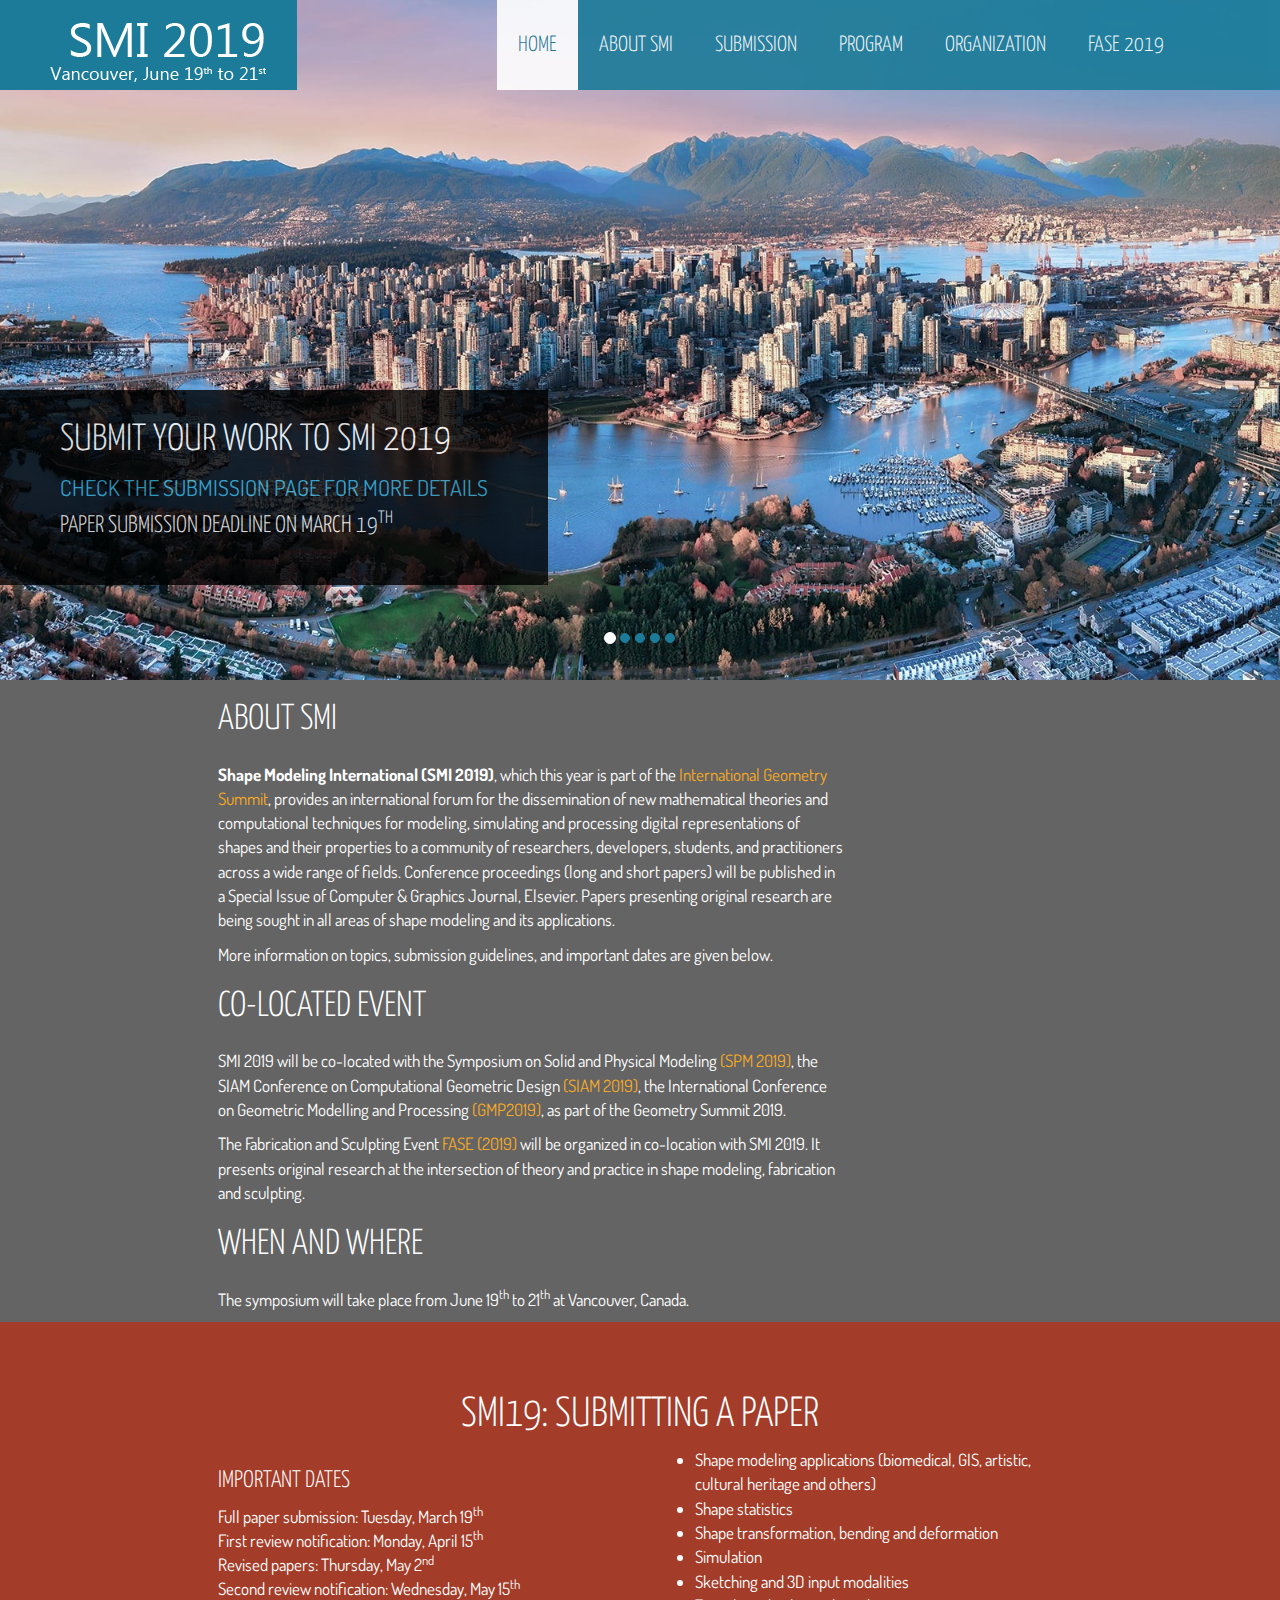
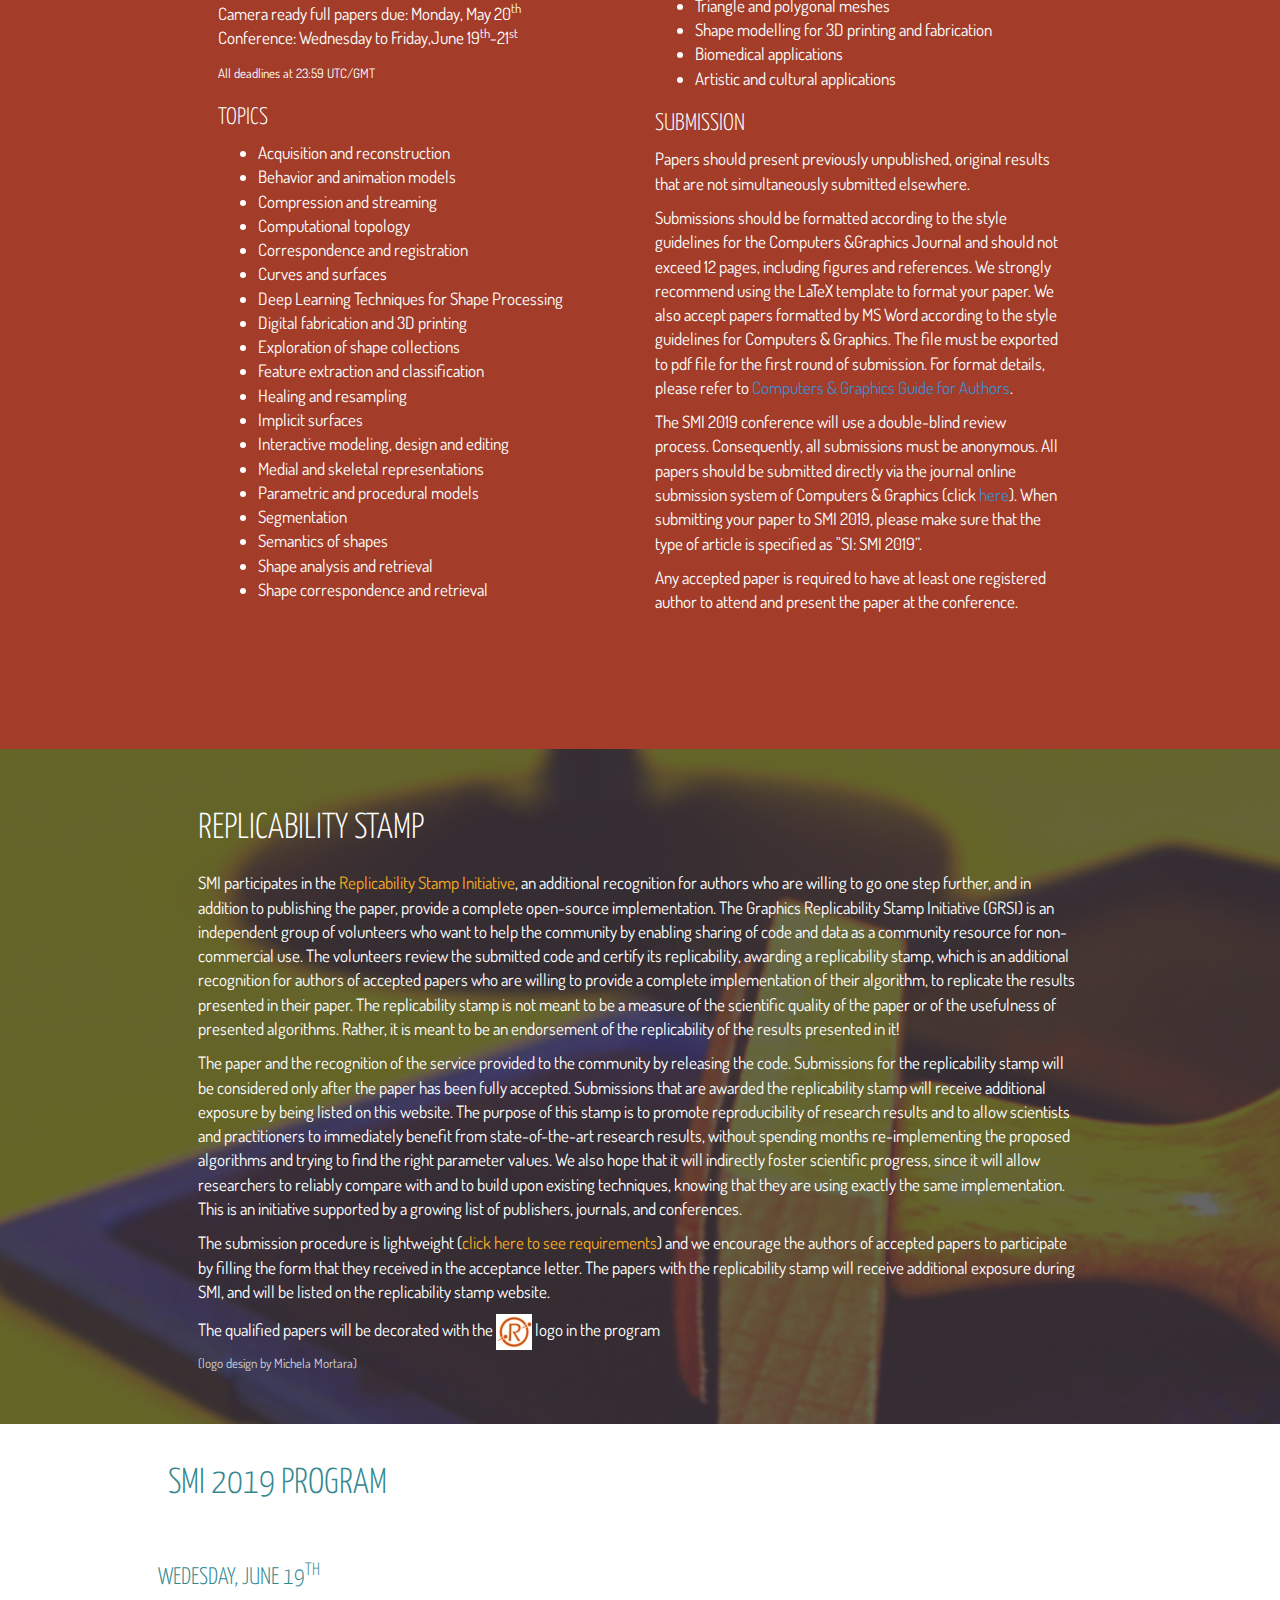
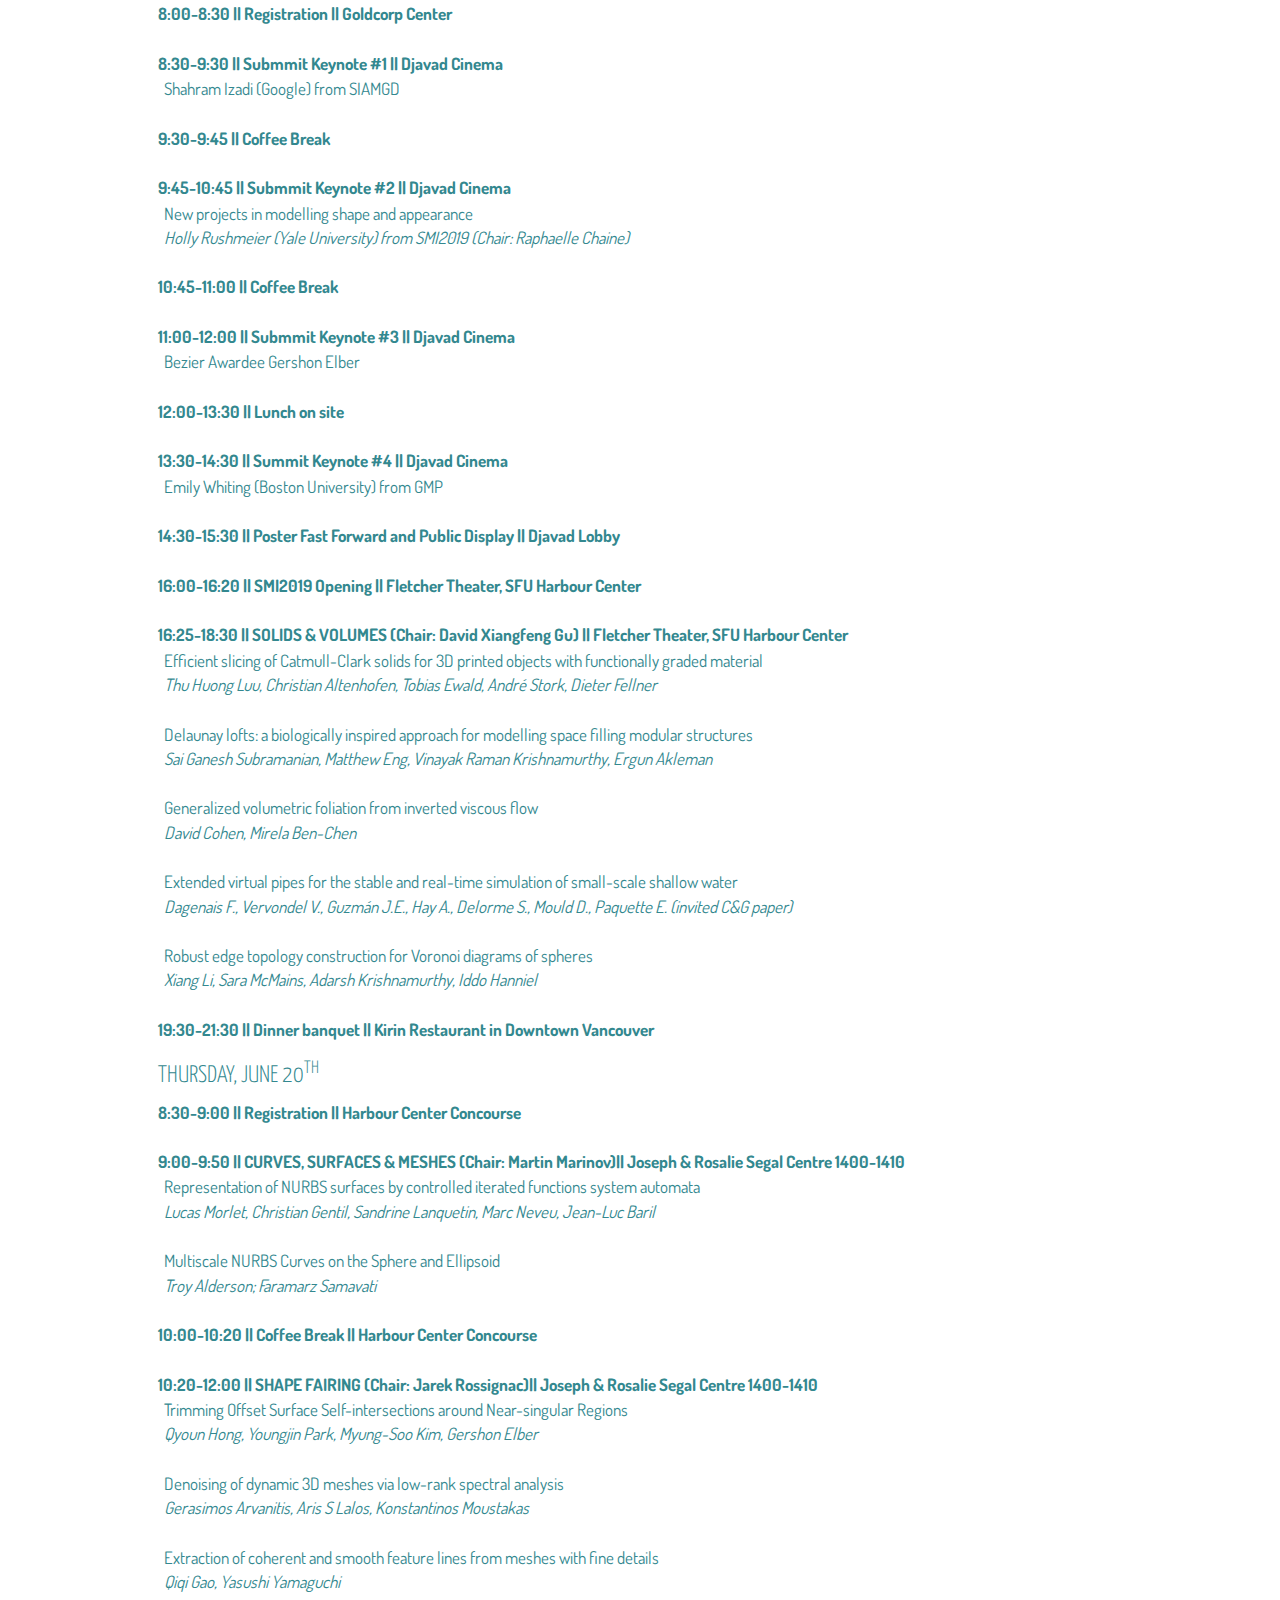
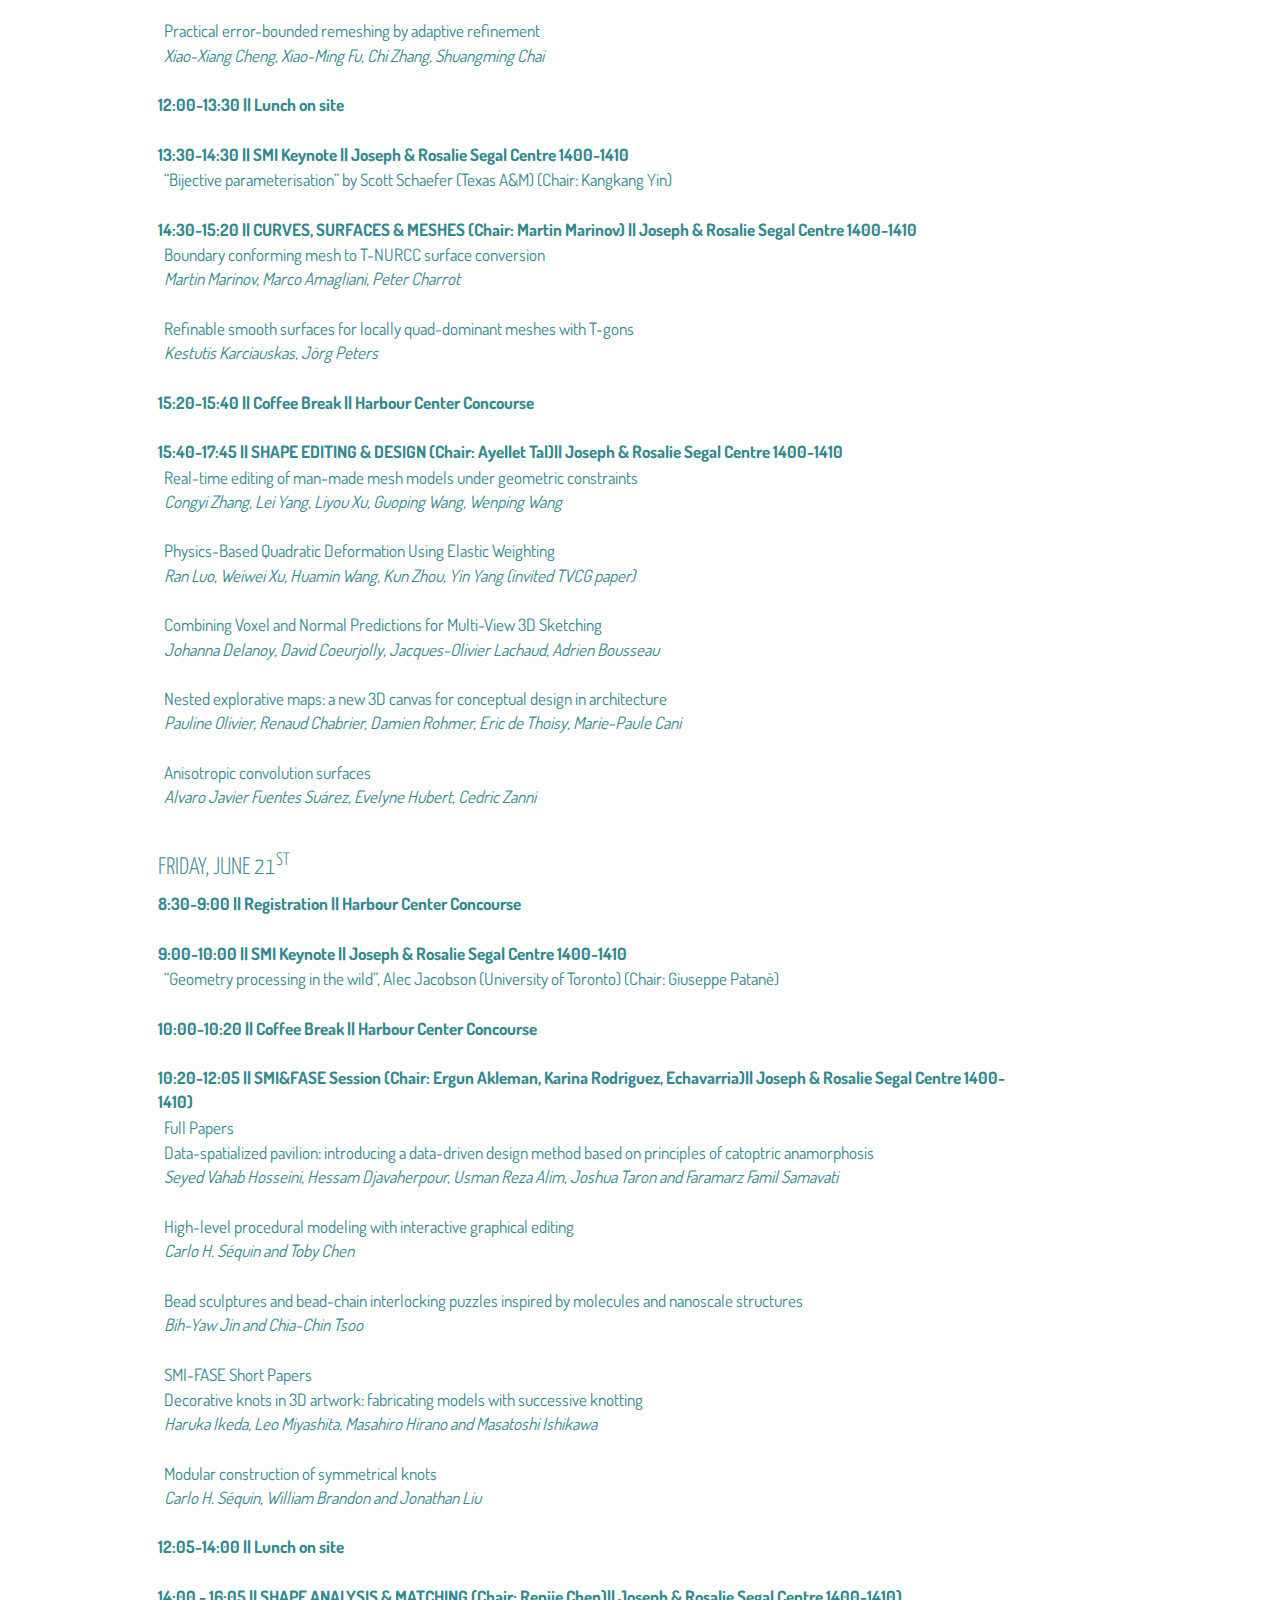
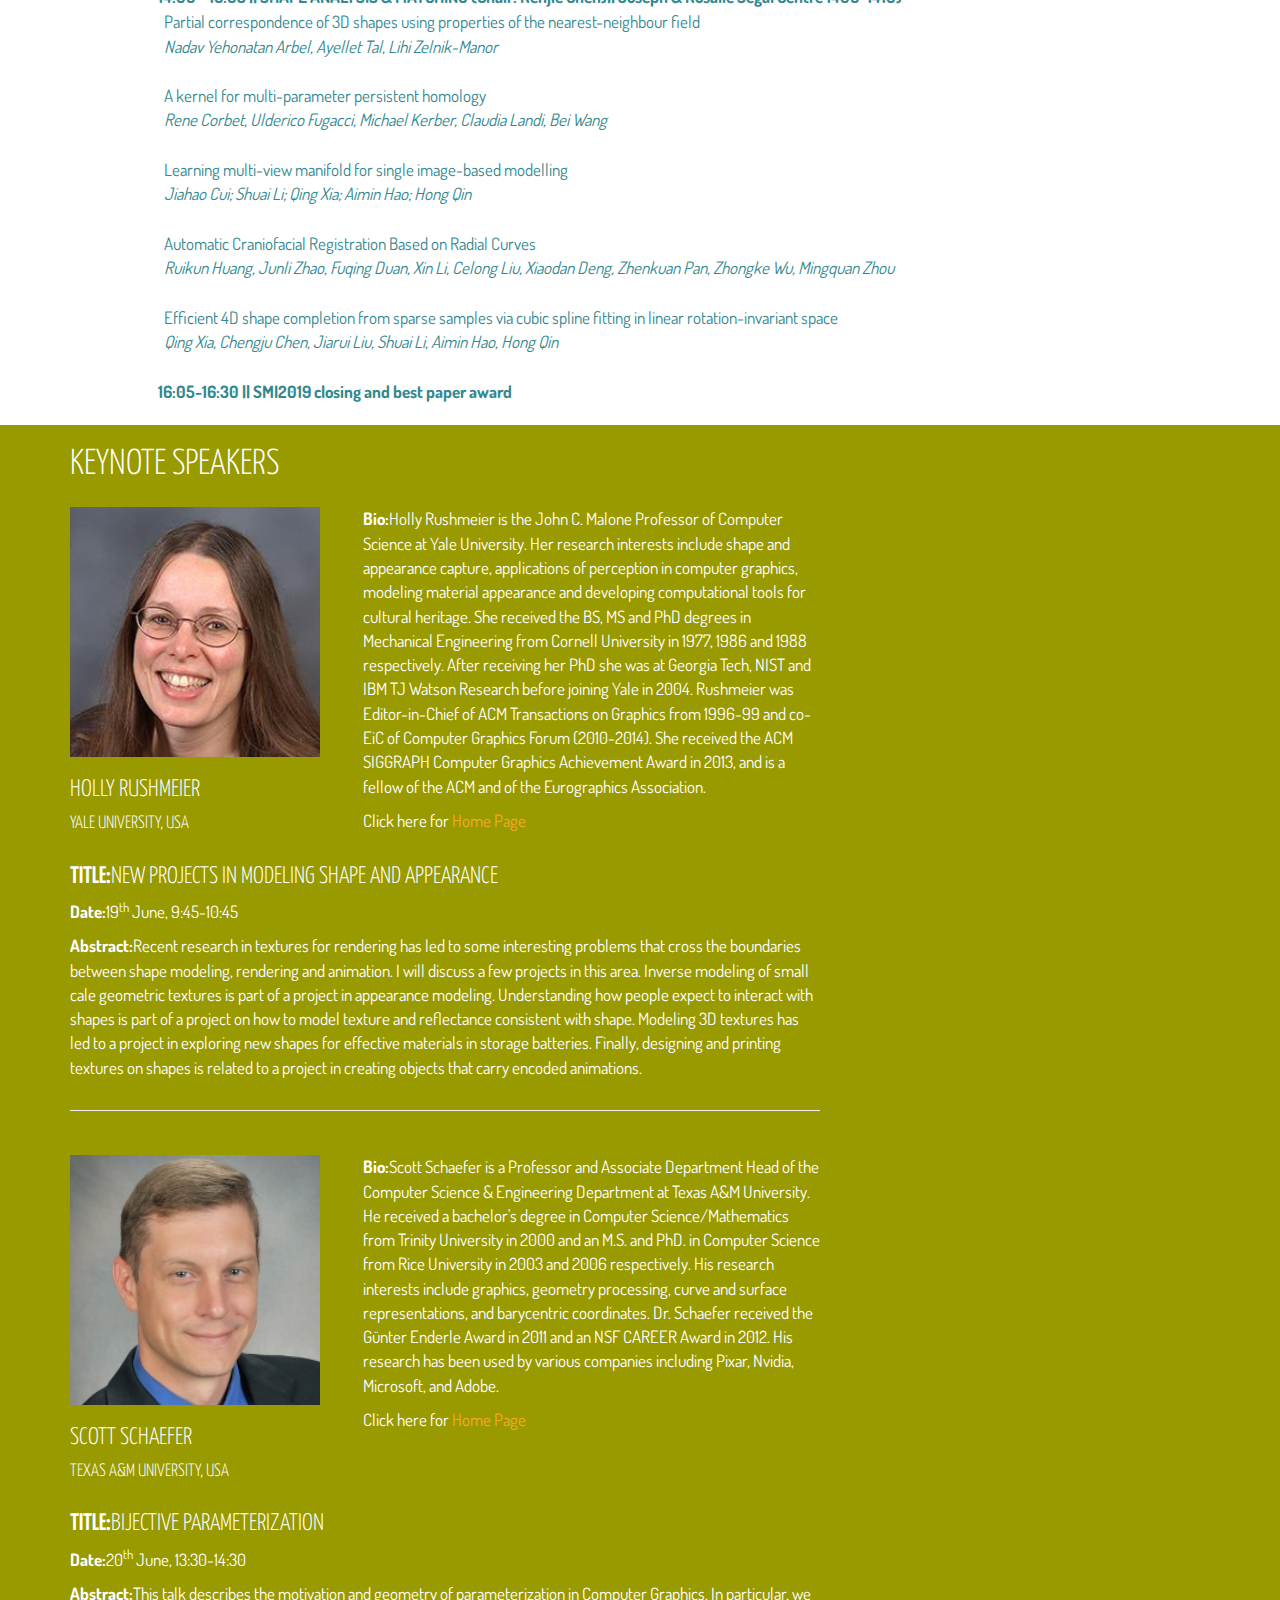
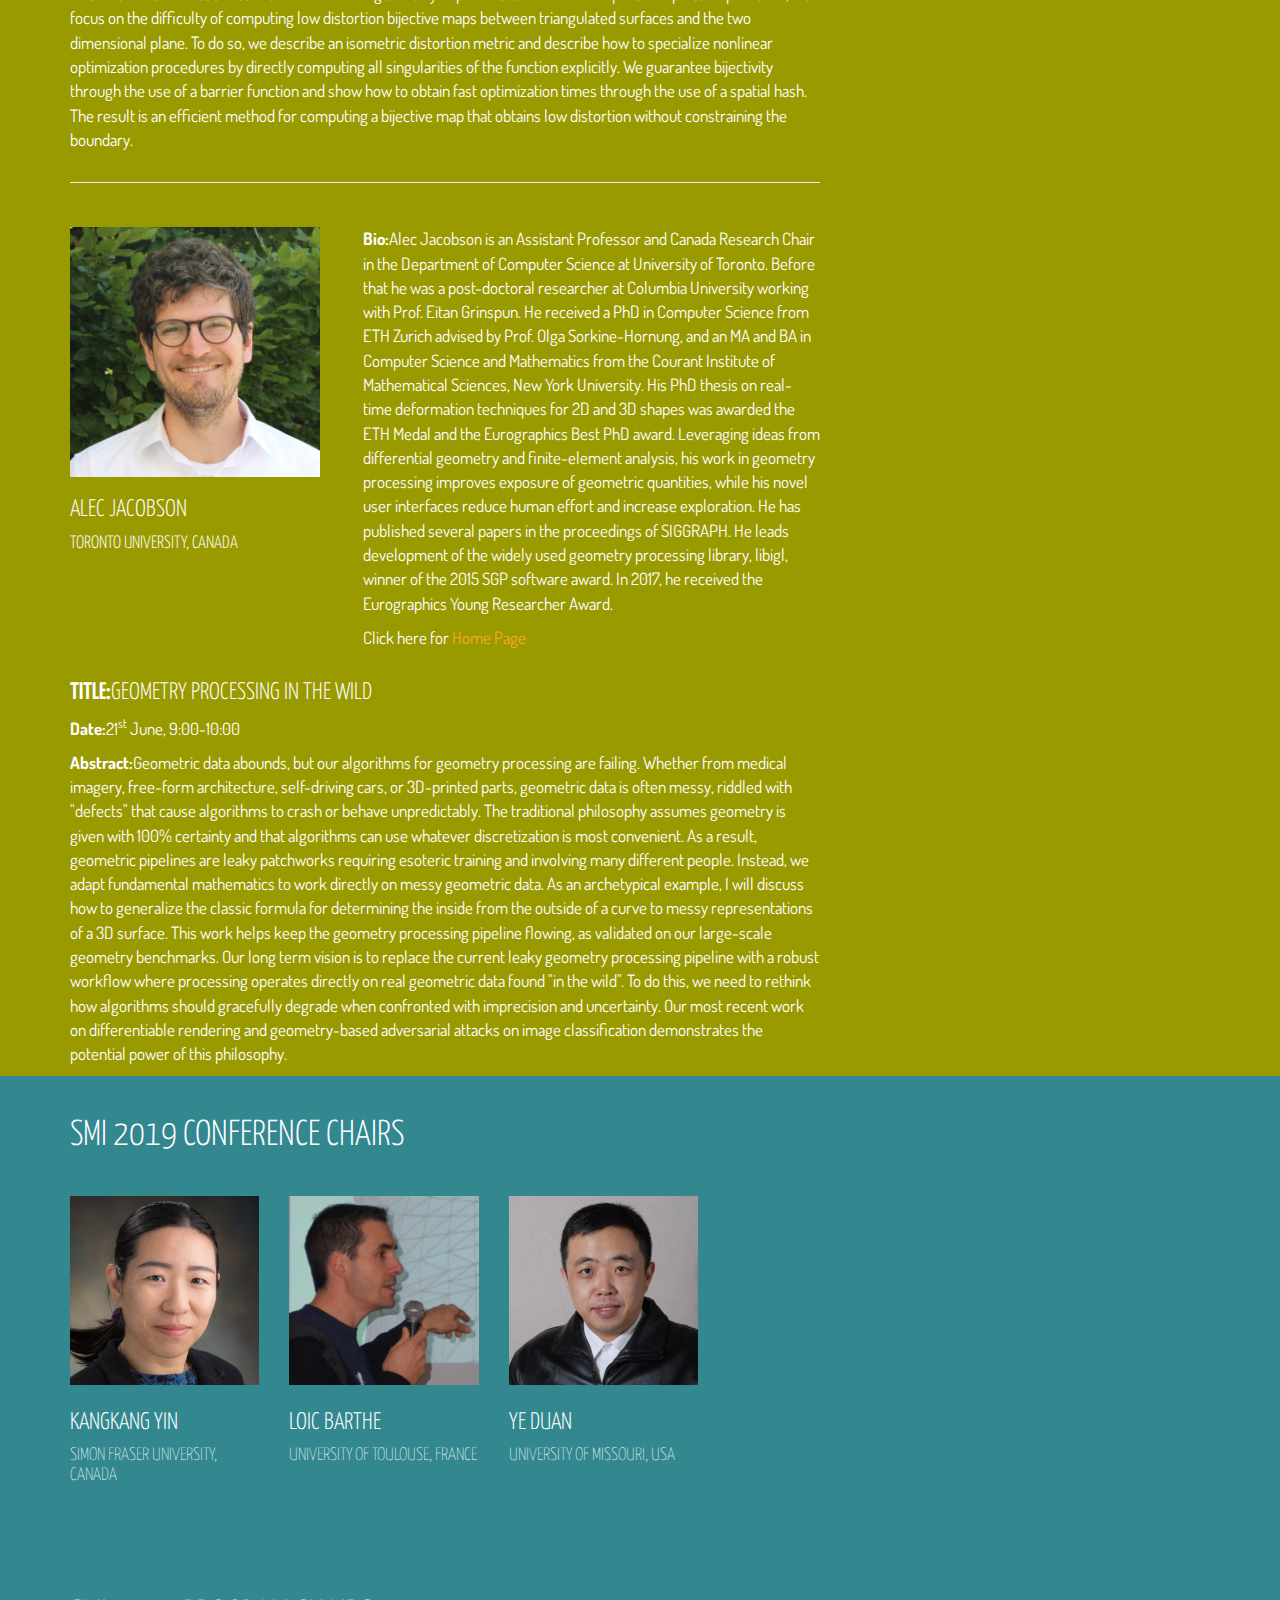
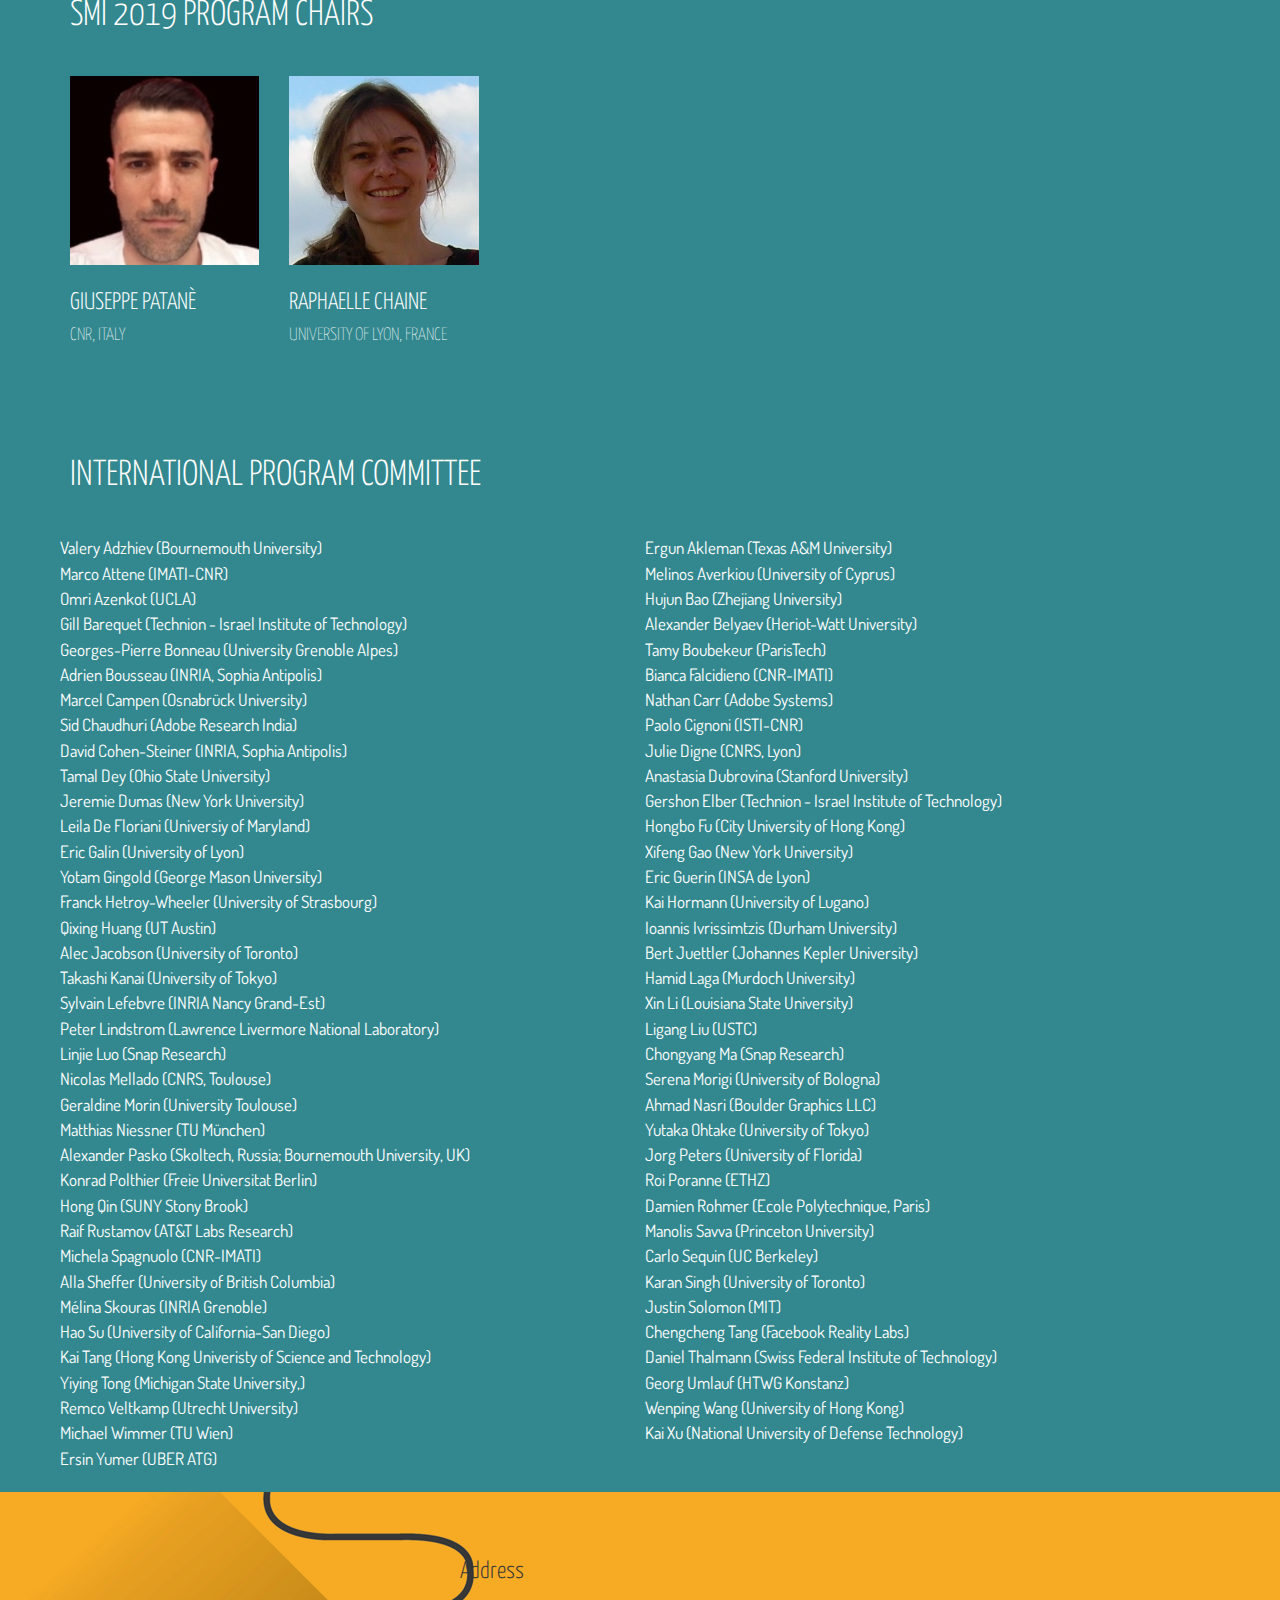
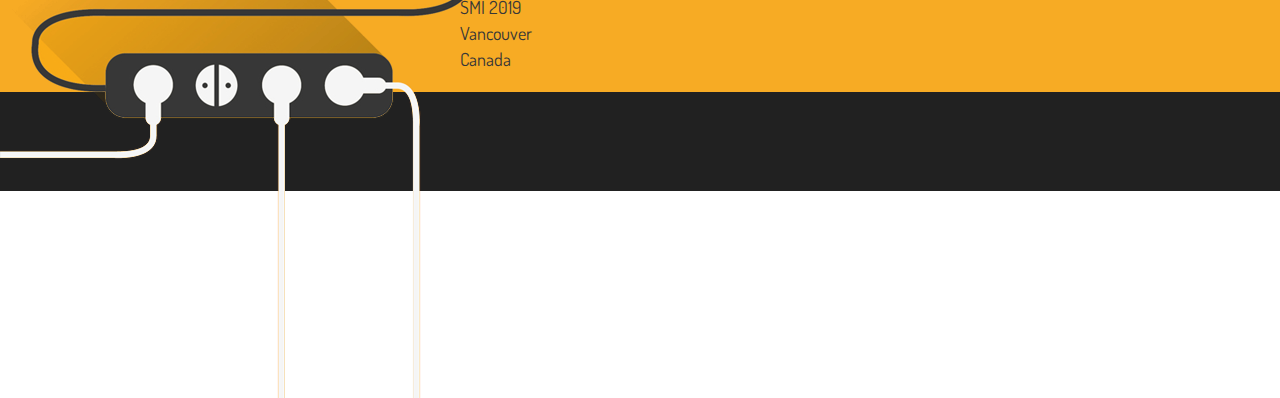
==== index.html @ 289225e1 "Update index.html" ====
<!DOCTYPE html>
<html lang="en">
<head>
	<meta charset="utf-8">
  <meta http-equiv="cache-control" content="max-age=3600,must-revalidate">
  <meta name="viewport" content="width=device-width, initial-scale=1.0">
  <meta name="description" content="Shape Modelling International - SMI 2019">
  <meta name="author" content="Alfredo Ferreira">
	<title>SMI 2019: Shape Modeling International</title>
	<link href="css/bootstrap.min.css" rel="stylesheet">
  <link href="css/font-awesome.min.css" rel="stylesheet">
	<link href="css/main.css" rel="stylesheet">
	<link href="css/animate.css" rel="stylesheet">	
	<link href="css/responsive.css" rel="stylesheet">
</head> 

<body role="document">
    <script type="text/javascript" src="js/jquery.js"></script>
    <script type="text/javascript" src="js/bootstrap.min.js"></script>
	  <script type="text/javascript" src="js/smoothscroll.js"></script>
    <script type="text/javascript" src="js/jquery.parallax.js"></script>
    <script type="text/javascript" src="js/coundown-timer.js"></script>
    <script type="text/javascript" src="js/jquery.scrollTo.js"></script>
    <script type="text/javascript" src="js/jquery.nav.js"></script>
    <script type="text/javascript" src="js/main.js"></script>
	
	<header id="header" role="banner">
		<div class="main-nav">
			<div class="main-nav">
      			<div class="container">
      				<div class="row">

      					<div class="navbar-header">
      						<button type="button" class="navbar-toggle collapsed" data-toggle="collapse" data-target="#navbar" aria-expanded="false" aria-controls="navbar">
      							<span class="sr-only">Toggle navigation</span>
	      						<span class="icon-bar"></span>
	      						<span class="icon-bar"></span>
	      						<span class="icon-bar"></span>
      						</button>
							<a class="navbar-brand" href="index.html">
								<img class="img-responsive" style="padding-top: 5px;" src="images/smilogo.png" alt="logo">
							</a>
      					</div>

      					<div id="navbar" class="navbar-collapse">
      						<ul class="nav navbar-nav navbar-right">
      							<li class="scroll active">
      								<a href="#home">Home</a>
      							</li>

       							<!--<li class="nav-item dropdown">
                			<a class="nav-link dropdown-toggle" href="" id="navbarDropdownMenuLink" data-toggle="dropdown" aria-haspopup="true" aria-expanded="false">About...</a>
                			<div class="dropdown-menu" aria-labelledby="navbarDropdownMenuLink">
                    		<ul>
                      		<li>
                      			<a class="dropdown-item" href="#about">About SMI</a>
                      			<a class="dropdown-item" href="#event">Organization</a>
                      		</li>
                    		</ul>
                			</div>
            				</li>

                    <li class="nav-item dropdown">
                      <a class="nav-link dropdown-toggle" href="" id="navbarDropdownMenuLink" data-toggle="dropdown" aria-haspopup="true" aria-expanded="false">For attendees...</a>
                      <div class="dropdown-menu" aria-labelledby="navbarDropdownMenuLink">
                        <ul>
                          <li>
                            <a class="dropdown-item" href="#cfp">Submission</a>
                            <a class="dropdown-item" href="#program">Program</a>
                            <a class="dropdown-item" href="#keynote">Keynotes</a>
                          </li>
                        </ul>
                      </div>
                    </li> -->
                    <li class="scroll">
                      <a class="scroll" href="#about">About SMI</a>
                    </li>
                    <li class="scroll">
                      <a class="scroll" href="#cfp">Submission</a>
                    </li>
                    <li class="scroll">
                      <a class="scroll" href="#program">Program</a>
                    </li>
                    <li class="scroll">
                      <a class="scroll" href="#event">Organization</a>
                    </li>
      							<li class="scroll">
      								<a class="scroll" href="fase.html" onclick="window.open('fase.html', '_self')">FASE 2019</a>
      							</li>

      						</ul>
      					</div>
      				</div>
      			</div>
      		</div>
		</div>
  	</header>

  	<section id="home">
  		<div id="main-slider" class="carousel slide" data-ride="carousel">
  			<ol class="carousel-indicators">
  				<li data-target="#main-slider" data-slide-to="0" class="active"></li>
  				<li data-target="#main-slider" data-slide-to="1"></li>
  				<li data-target="#main-slider" data-slide-to="2"></li>
  				<li data-target="#main-slider" data-slide-to="3"></li>
  				<li data-target="#main-slider" data-slide-to="4"></li>
  			</ol>

  			<div class="carousel-inner">
  				<div class="item active">
  					<img class="img-responsive" src="images/slider/bg1.jpg" alt="slider">
  					<div class="carousel-caption">
  						<h2>submit your work to SMI 2019</h2>
  						<a href="#cfp">Check the Submission Page for more details</a>
  						<h4>paper submission deadline on March 19<sup>th</sup>
  					</div>
  				</div>

  				<div class="item">
  					<img class="img-responsive" src="images/slider/bg2.jpg" alt="slider">
  					<div class="carousel-caption">
  						<h2>Don't miss the SMI 2019 Symposium</h2>
  						<h4>Submit your registration and book your hotel now</h4>
  						<h4>paper submission deadline on March 19<sup>th</sup>
  					</div>
  				</div>

  				<div class="item">
  					<img class="img-responsive" src="images/slider/bg3.jpg" alt="slider">
  					<div class="carousel-caption">
  						<h2>submit your work to SMI 2019</h2>
  						<a href="#cfp">Check the Submission Page for more details</a>
  						<h4>paper submission deadline on March 19<sup>th</sup>
  					</div>
  				</div>

  				<div class="item">
  					<img class="img-responsive" src="images/slider/bg4.jpg" alt="slider">
  					<div class="carousel-caption">
  						<h2>Don't miss the SMI 2019 Symposium</h2>
  						<h4>Submit your registration and book your hotel now</h4>
  						<h4>paper submission deadline on March 19<sup>th</sup>
  					</div>
  				</div>

  				<div class="item">
  					<img class="img-responsive" src="images/slider/bg5.jpg" alt="slider">
  					<div class="carousel-caption">
  						<h2>submit your work to SMI 2019</h2>
  						<a href="#cfp">Check the Submission Page for more details</a>
  						<h4>paper submission deadline on March 19<sup>th</sup>
  					</div>
  				</div>
  			</div>
  		</div>
  	</section>

  	<section id="about">
  		<div class="row">
  			<div class="col-sm-2"></div>
  			<div class="col-sm-6">
  				<h2>About SMI</h2>
  					<p><b>Shape Modeling International (SMI 2019)</b>, which this year is part of the <a href="http://www.geometrysummit.org/">International Geometry Summit</a>, provides an international forum for the dissemination of new mathematical theories and computational techniques for modeling, simulating and processing digital representations of shapes and their properties to a community of researchers, developers, students, and practitioners across a wide range of fields. Conference proceedings (long and short papers) will be published in a Special Issue of Computer &amp; Graphics Journal, Elsevier. Papers presenting original research are being sought in all areas of shape modeling and its applications.</p>
		         	<p>More information on topics, submission guidelines, and important dates are given below.</p>

  				<h2>Co-located event</h2>
  					<p>SMI 2019 will be co-located with the Symposium on Solid and Physical Modeling <a href="http://project.inria.fr/spm2019">(SPM 2019)</a>, the SIAM Conference on Computational Geometric Design <a href="http://www.siam.org/Conferences/CM/Main/gd2019">(SIAM 2019)</a>, the International Conference on Geometric Modelling and Processing <a href="https://gmpconf.github.io/GMP2019/index.html">(GMP2019)</a>, as part of the Geometry Summit 2019.</p>
  					<p>The Fabrication and Sculpting Event <a href="fase.html" onclick="window.open('fase.html', '_self')">FASE (2019)</a> will be organized in co-location with SMI 2019. It presents original research at the intersection of theory and practice in shape modeling, fabrication and sculpting.

  				<h2>When and Where</h2>
  					<p>The symposium will take place from June 19<sup>th</sup> to 21<sup>th</sup> at Vancouver, Canada.</p>
  			</div>
  			<div class="col-sm-2"></div>
  		</div>
  	</section>

	  <section id="cfp">
		<div class="row">
			<h2>SMI19: Submitting a Paper</br></h2>
			<div class="col-sm-2"></div>

			<div class="col-sm-4">
				<h3>IMPORTANT DATES</h3>
				<p>
				    Full paper submission: Tuesday, March 19<sup>th</sup><br/>
				    First review notification: Monday, April 15<sup>th</sup><br/>
				    Revised papers: Thursday, May 2<sup>nd</sup><br/>
				    Second review notification: Wednesday, May 15<sup>th</sup><br/>          
				    Camera ready full papers due: Monday, May 20<sup>th</sup><br/>
				    Conference: Wednesday to Friday,June 19<sup>th</sup>-21<sup>st</sup><br/>
			  	</p>
			  	<p><font size="-1">All deadlines at 23:59 UTC/GMT</font></p>
			  	<h3>Topics</h3>
				<ul>
		        	<li>Acquisition and reconstruction</li>
		        	<li>Behavior and animation models</li>
		        	<li>Compression and streaming</li>
		        	<li>Computational topology</li>
		        	<li>Correspondence and registration</li>
		        	<li>Curves and surfaces</li>
		        	<li>Deep Learning Techniques for Shape Processing</li>
		        	<li>Digital fabrication and 3D printing</li>
		        	<li>Exploration of shape collections</li>
		        	<li>Feature extraction and classification</li>
		        	<li>Healing and resampling</li>
		        	<li>Implicit surfaces</li>
		        	<li>Interactive modeling, design and editing</li>
		        	<li>Medial and skeletal representations</li>
		        	<li>Parametric and procedural models</li>
		        	<li>Segmentation</li>
		            <li>Semantics of shapes</li>
		            <li>Shape analysis and retrieval</li>
		            <li>Shape correspondence and retrieval</li>
        		</ul>
			</div>

			<div class="col-sm-4">
				<ul>      
		          <li>Shape modeling applications (biomedical, GIS, artistic, cultural heritage and others)</li>
		          <li>Shape statistics</li>
		          <li>Shape transformation, bending and deformation</li>
		          <li>Simulation</li>
		          <li>Sketching and 3D input modalities</li>
		          <li>Triangle and polygonal meshes</li>
				  <li>Shape modelling for 3D printing and fabrication</li>
		          <li>Biomedical applications</li>
		          <li>Artistic and cultural applications</li>				
				</ul>
				<h3>Submission</h3>
				<p>
	            Papers should present previously unpublished, original results that are not simultaneously submitted elsewhere.
	            </p>
	            <p>
	              Submissions should be formatted according to the style guidelines for the Computers &amp;Graphics Journal and should not exceed 12 pages, including figures and references. We strongly recommend using the LaTeX template to format your paper. We also accept papers formatted by MS Word according to the style guidelines for Computers &amp; Graphics. The file must be exported to pdf file for the first round of submission. For format details, please refer to <a href="http://www.elsevier.com/journals/computers-graphics/0097-8493/guide-for-authors" target="_blank">Computers &amp; Graphics Guide for Authors</a>.
	            </p>
	            <p>
	              The SMI 2019 conference will use a double-blind review process. Consequently, all submissions must be anonymous. All papers should be submitted directly via the journal online submission system of Computers &amp; Graphics (click <a href="http://ees.elsevier.com/cag/default.asp">here</a>). When submitting your paper to SMI 2019, please make sure that the type of article is specified as "SI: SMI 2019”.
	            </p>
	            <p>
	              Any accepted paper is required to have at least one registered author to attend and present the paper at the conference.
	            </p>
              </br>
             <!--  <div align="center">
                <a href="https://easychair.org/cfp/smifase2019" class="btn btn-default" role="button"  style="vertical-align:middle" target="_blank"><font color="darkred">Submit your paper here!</font></a>
              </div> -->
			</div>
		</div>
  	</section>

	  <section id="r-stamp">
        <div class="container r-stamp-content">
            <h2 class="heading">Replicability Stamp</h2>
        	<p>
        	  SMI participates in the <a href="http://www.replicabilitystamp.org/" target="_blank">Replicability Stamp Initiative</a>, an additional recognition for authors who are willing to go one step further, and in addition to publishing the paper, provide a complete open-source implementation. The Graphics Replicability Stamp Initiative (GRSI) is an independent group of volunteers who want to help the community by enabling sharing of code and data as a community resource for non-commercial use. The volunteers review the submitted code and certify its replicability, awarding a replicability stamp, which is an additional recognition for authors of accepted papers who are willing to provide a complete implementation of their algorithm, to replicate the results presented in their paper. The replicability stamp is not meant to be a measure of the scientiﬁc quality of the paper or of the usefulness of presented algorithms. Rather, it is meant to be an endorsement of the replicability of the results presented in it!
        	</p>
	        <p>
	          The paper and the recognition of the service provided to the community by releasing the code. Submissions for the replicability stamp will be considered only after the paper has been fully accepted. Submissions that are awarded the replicability stamp will receive additional exposure by being listed on this website. The purpose of this stamp is to promote reproducibility of research results and to allow scientists and practitioners to immediately beneﬁt from state-of-the-art research results, without spending months re-implementing the proposed algorithms and trying to ﬁnd the right parameter values. We also hope that it will indirectly foster scientiﬁc progress, since it will allow researchers to reliably compare with and to build upon existing techniques, knowing that they are using exactly the same implementation. This is an initiative supported by a growing list of publishers, journals, and conferences.
	        </p>
	        <p>
	          The submission procedure is lightweight (<a href="http://www.replicabilitystamp.org/requirements.html" target="_blank">click here to see requirements</a>) and we encourage the authors of accepted papers to participate by filling the form that they received in the acceptance letter. The papers with the replicability stamp will receive additional exposure during SMI, and will be listed on the replicability stamp website.
	        </p>
	       <!-- <p>The deadline for applying is May 15th, 2018 at 23:59 CET. For any request or comment regarding the replicability stamp, please contact directly the paper chairs of the corresponding conference.
	        </p>-->
	        <p>
	          The qualified papers will be decorated with the <img src="images/R-Stamp-icon.jpg"/> logo in the program <br/><font size="-1" color="lightgrey">(logo design by Michela Mortara)</font>
	        </p>
        </div>
    </section>

    <section id="program">
      <div class="container">
        <div class="row">
          <div class="col-sm-1"></div>
          <div class="col-sm-9">
            <h2>SMI 2019 Program</h2>
            <!-- <img src="images/program.png" width="80%"> -->
            <!-- <p>&nbsp;</p> -->
            <!-- Program Start -->
            <ul class="list-group row"> 
            <li class='list-group-item'>
              <h3>Wedesday, June 19<sup>th</sup></h3>
            </li> 

            <li class='list-group-item'>
              <b>8:00-8:30 || Registration || Goldcorp Center</b>
              <br>&nbsp;
            </li> 

            <li class='list-group-item'>
              <b>8:30-9:30 || Submmit Keynote #1 || Djavad Cinema</b>
            </li> 
            <li class='list-group-item'>
              &nbsp;&nbsp;Shahram Izadi (Google) from SIAMGD<br>
              <br>
            </li>

            <li class='list-group-item'>
              <b>9:30-9:45 || Coffee Break </b>
              <br>&nbsp;
            </li> 

            <li class='list-group-item'>
              <b>9:45-10:45 || Submmit Keynote #2 || Djavad Cinema</b>
            </li>
            <li class='list-group-item'>
              &nbsp;&nbsp;New projects in modelling shape and appearance<br>
              <i>&nbsp;&nbsp;Holly Rushmeier (Yale University) from SMI2019 (Chair: Raphaelle Chaine)</i>
              <br><br>
            </li>

            <li class='list-group-item'>
              <b>10:45-11:00 || Coffee Break </b>
              <br>&nbsp;
            </li>

            <li class='list-group-item'>
              <b>11:00-12:00 || Submmit Keynote #3 || Djavad Cinema</b>
            </li>
            <li class='list-group-item'>
              &nbsp;&nbsp;Bezier Awardee Gershon Elber<br>
              <br>
            </li>

            <li class='list-group-item'>
              <b>12:00-13:30 || Lunch on site</b>
              <br>&nbsp;
            </li> 

            <li class='list-group-item'>
              <b>13:30-14:30 || Summit Keynote #4 || Djavad Cinema</b>
            </li>
            <li class='list-group-item'>
              &nbsp;&nbsp;Emily Whiting (Boston University) from GMP<br>
              <br>
            </li>

            <li class='list-group-item'>
              <b>14:30-15:30 || Poster Fast Forward and Public Display || Djavad Lobby</b>
              <br>&nbsp;
            </li>

        

            <li class='list-group-item'>
              <b>16:00-16:20 || SMI2019 Opening || Fletcher Theater, SFU Harbour Center</b>
              <br>&nbsp;
            </li>

            <li class='list-group-item'>
              <b>16:25-18:30 ||  SOLIDS &amp; VOLUMES (Chair: David Xiangfeng Gu)  || Fletcher Theater, SFU Harbour Center</b>
            </li>
            <li class='list-group-item'>
              &nbsp;&nbsp;Efficient slicing of Catmull-Clark solids for 3D printed objects with functionally graded material<br>
              <i>&nbsp;&nbsp;Thu Huong Luu, Christian Altenhofen, Tobias Ewald, André Stork, Dieter Fellner</i>
              <br><br>
            </li>
            <li class='list-group-item'>
              &nbsp;&nbsp;Delaunay lofts: a biologically inspired approach for modelling space filling modular structures<br>
              <i>&nbsp;&nbsp;Sai Ganesh Subramanian, Matthew Eng, Vinayak Raman Krishnamurthy, Ergun Akleman</i>
              <br><br>
            </li>
            <li class='list-group-item'>
              &nbsp;&nbsp;Generalized volumetric foliation from inverted viscous flow<br>
              <i>&nbsp;&nbsp;David Cohen, Mirela Ben-Chen</i>
              <br><br>
            </li>
            <li class='list-group-item'>
              &nbsp;&nbsp;Extended virtual pipes for the stable and real-time simulation of small-scale shallow water<br>
              <i>&nbsp;&nbsp;Dagenais F., Vervondel V., Guzmán J.E., Hay A., Delorme S., Mould D., Paquette E. (invited C&amp;G paper)</i>
              <br><br>
            </li>
            <li class='list-group-item'>
              &nbsp;&nbsp;Robust edge topology construction for Voronoi diagrams of spheres<br>
              <i>&nbsp;&nbsp;Xiang Li, Sara McMains, Adarsh Krishnamurthy, Iddo Hanniel</i>
              <br><br>
            </li>

            <li class='list-group-item'>
              <b>19:30-21:30 || Dinner banquet || Kirin Restaurant in Downtown Vancouver</b>
            </li>

            <li class='list-group-item'>
            <h3>Thursday, June 20<sup>th</sup></h3></li> 
            
            <li class='list-group-item'>
              <b>8:30-9:00 || Registration || Harbour Center Concourse</b>
              <br>&nbsp;
            </li>

            <li class='list-group-item'>
              <b>9:00-9:50 || CURVES, SURFACES &amp; MESHES (Chair: Martin Marinov)|| Joseph &amp; Rosalie Segal Centre 1400-1410</b>
            </li> 
            <li class='list-group-item'>
              &nbsp;&nbsp;Representation of NURBS surfaces by controlled iterated functions system automata<br>
              <i>&nbsp;&nbsp;Lucas Morlet, Christian Gentil, Sandrine Lanquetin, Marc Neveu, Jean-Luc Baril</i>
              <br><br>
            </li>
            <li class='list-group-item'>
              &nbsp;&nbsp;Multiscale NURBS Curves on the Sphere and Ellipsoid<br>
              <i>&nbsp;&nbsp;Troy Alderson; Faramarz Samavati</i>
              <br><br>
            </li>

            <li class='list-group-item'>
              <b>10:00-10:20 || Coffee Break || Harbour Center Concourse</b>
              <br>&nbsp;
            </li>

            <li class='list-group-item'>
              <b>10:20-12:00 || SHAPE FAIRING (Chair: Jarek Rossignac)|| Joseph &amp; Rosalie Segal Centre 1400-1410</b>
            </li>
            <li class='list-group-item'>
              &nbsp;&nbsp;Trimming Offset Surface Self-intersections around Near-singular Regions<br>
              <i>&nbsp;&nbsp;Qyoun Hong, Youngjin Park, Myung-Soo Kim, Gershon Elber</i>
              <br><br>
            </li>
            <li class='list-group-item'>
              &nbsp;&nbsp;Denoising of dynamic 3D meshes via low-rank spectral analysis<br>
              <i>&nbsp;&nbsp;Gerasimos Arvanitis, Aris S Lalos, Konstantinos Moustakas</i>
              <br><br>
            </li>
            <li class='list-group-item'>
              &nbsp;&nbsp;Extraction of coherent and smooth feature lines from meshes with fine details<br>
              <i>&nbsp;&nbsp;Qiqi Gao, Yasushi Yamaguchi</i>
              <br><br>
            </li>
            <li class='list-group-item'>
              &nbsp;&nbsp;Practical error-bounded remeshing by adaptive refinement<br>
              <i>&nbsp;&nbsp;Xiao-Xiang Cheng, Xiao-Ming Fu, Chi Zhang, Shuangming Chai</i>
              <br><br>
            </li>

            <li class='list-group-item'>
              <b>12:00-13:30 || Lunch on site</b>
              <br>&nbsp;
            </li>

            <li class='list-group-item'>
              <b>13:30-14:30 || SMI Keynote || Joseph &amp; Rosalie Segal Centre 1400-1410</b>
            </li>
            <li class='list-group-item'>
              &nbsp;&nbsp;“Bijective parameterisation” by Scott Schaefer (Texas A&amp;M) (Chair: Kangkang Yin)<br>
              <br>
            </li>

            <li class='list-group-item'>
              <b>14:30-15:20 || CURVES, SURFACES &amp; MESHES (Chair: Martin Marinov) || Joseph &amp; Rosalie Segal Centre 1400-1410</b>
	    </li>
            <li class='list-group-item'>
              &nbsp;&nbsp;Boundary conforming mesh to T-NURCC surface conversion<br>
              <i>&nbsp;&nbsp;Martin Marinov, Marco Amagliani, Peter Charrot</i>
              <br><br>
            </li>
            <li class='list-group-item'>
              &nbsp;&nbsp;Refinable smooth surfaces for locally quad-dominant meshes with T-gons<br>
              <i>&nbsp;&nbsp;Kestutis Karciauskas, Jörg Peters</i>
              <br><br>
            </li>

            <li class='list-group-item'>
              <b>15:20-15:40 || Coffee Break || Harbour Center Concourse</b>
              <br>&nbsp;
            </li>

            <li class='list-group-item'>
              <b>15:40-17:45 || SHAPE EDITING &amp; DESIGN (Chair: Ayellet Tal)|| Joseph &amp; Rosalie Segal Centre 1400-1410</b>
            </li>
            <li class='list-group-item'>
              &nbsp;&nbsp;Real-time editing of man-made mesh models under geometric constraints<br>
              <i>&nbsp;&nbsp;Congyi Zhang, Lei Yang, Liyou Xu, Guoping Wang, Wenping Wang</i> 
	      <br><br>
            </li>
            <li class='list-group-item'>
              &nbsp;&nbsp;Physics-Based Quadratic Deformation Using  Elastic Weighting<br>
              <i>&nbsp;&nbsp;Ran Luo, Weiwei Xu, Huamin Wang, Kun Zhou, Yin Yang (invited TVCG paper)</i>
              <br><br>
            </li>
            <li class='list-group-item'>
              &nbsp;&nbsp;Combining Voxel and Normal Predictions for Multi-View 3D Sketching<br>
              <i>&nbsp;&nbsp;Johanna Delanoy, David Coeurjolly, Jacques-Olivier Lachaud, Adrien Bousseau</i>
              <br><br>
            </li>
            <li class='list-group-item'>
              &nbsp;&nbsp;Nested explorative maps: a new 3D canvas for conceptual design in architecture<br>
              <i>&nbsp;&nbsp;Pauline Olivier, Renaud Chabrier, Damien Rohmer, Eric de Thoisy, Marie-Paule Cani</i>
              <br><br>
            </li>
            <li class='list-group-item'>
              &nbsp;&nbsp;Anisotropic convolution surfaces<br>
              <i>&nbsp;&nbsp;Alvaro Javier Fuentes Suárez, Evelyne Hubert, Cedric Zanni</i>
              <br><br>
            </li>

            <li class='list-group-item'>
              <h3>Friday, June 21<sup>st</sup></h3>
            </li> 

            <li class='list-group-item'>
              <b>8:30-9:00 || Registration || Harbour Center Concourse</b>
              <br>&nbsp;
            </li> 

            <li class='list-group-item'>
              <b>9:00-10:00 || SMI Keynote || Joseph &amp; Rosalie Segal Centre 1400-1410</b>
            </li>
            <li class='list-group-item'>
              &nbsp;&nbsp;“Geometry processing in the wild”, Alec Jacobson (University of Toronto) (Chair: Giuseppe Patanè)<br>
              <br>
            </li>

            <li class='list-group-item'>
              <b>10:00-10:20 || Coffee Break || Harbour Center Concourse</b>
              <br>&nbsp;
            </li>

            <li class='list-group-item'>
              <b>10:20-12:05 || SMI&amp;FASE Session (Chair: Ergun Akleman, Karina Rodriguez, Echavarria)|| Joseph &amp; Rosalie Segal Centre 1400-1410)</b>
            </li>
            <li class='list-group-item'>
              &nbsp;&nbsp;Full Papers<br>
            </li>
            <li class='list-group-item'>
              &nbsp;&nbsp;Data-spatialized pavilion: introducing a data-driven design method based on principles of catoptric anamorphosis<br>
              <i>&nbsp;&nbsp;Seyed Vahab Hosseini, Hessam Djavaherpour, Usman Reza Alim, Joshua Taron and Faramarz Famil Samavati</i>
              <br><br>
            </li>
            <li class='list-group-item'>
              &nbsp;&nbsp;High-level procedural modeling with interactive graphical editing<br>
              <i>&nbsp;&nbsp;Carlo H. Séquin and Toby Chen</i>
              <br><br>
            </li>
            <li class='list-group-item'>
              &nbsp;&nbsp;Bead sculptures and bead-chain interlocking puzzles inspired by molecules and nanoscale structures<br>
              <i>&nbsp;&nbsp;Bih-Yaw Jin and Chia-Chin Tsoo</i>
              <br><br>
            </li>
            <li class='list-group-item'>
              &nbsp;&nbsp;SMI-FASE Short Papers<br>
            </li>
            <li class='list-group-item'>
              &nbsp;&nbsp;Decorative knots in 3D artwork: fabricating models with successive knotting<br>
              <i>&nbsp;&nbsp;Haruka Ikeda, Leo Miyashita, Masahiro Hirano and Masatoshi Ishikawa</i>
              <br><br>
            </li>
            <li class='list-group-item'>
              &nbsp;&nbsp;Modular construction of symmetrical knots<br>
              <i>&nbsp;&nbsp;Carlo H. Séquin, William Brandon and Jonathan Liu</i>
              <br><br>
            </li>

            <li class='list-group-item'>
              <b>12:05-14:00 || Lunch on site</b>
              <br>&nbsp;
            </li>

            <li class='list-group-item'>
              <b>14:00 - 16:05 || SHAPE ANALYSIS &amp; MATCHING (Chair: Renjie Chen)|| Joseph &amp; Rosalie Segal Centre 1400-1410)</b>
            </li>
            <li class='list-group-item'>
              &nbsp;&nbsp;Partial correspondence of 3D shapes using properties of the nearest-neighbour field<br>
              <i>&nbsp;&nbsp;Nadav Yehonatan Arbel, Ayellet Tal, Lihi Zelnik-Manor</i>
              <br><br>
            </li>
            <li class='list-group-item'>
              &nbsp;&nbsp;A kernel for multi-parameter persistent homology<br>
              <i>&nbsp;&nbsp;Rene Corbet, Ulderico Fugacci, Michael Kerber, Claudia Landi, Bei Wang</i>
              <br><br>
            </li>
            <li class='list-group-item'>
              &nbsp;&nbsp;Learning multi-view manifold for single image-based modelling<br>
              <i>&nbsp;&nbsp;Jiahao Cui; Shuai Li; Qing Xia; Aimin Hao; Hong Qin</i>
              <br><br>
            </li>
            <li class='list-group-item'>
              &nbsp;&nbsp;Automatic Craniofacial Registration Based on Radial Curves<br>
              <i>&nbsp;&nbsp;Ruikun Huang, Junli Zhao, Fuqing Duan, Xin Li, Celong Liu, Xiaodan Deng, Zhenkuan Pan, Zhongke Wu,  Mingquan Zhou</i>
              <br><br>
            </li>
	    <li class='list-group-item'>
              &nbsp;&nbsp;Efficient 4D shape completion from sparse samples via cubic spline fitting in linear rotation-invariant space<br>
	      <i>&nbsp;&nbsp;Qing Xia, Chengju Chen, Jiarui Liu, Shuai Li, Aimin Hao, Hong Qin</i>
              <br><br>
            </li>
            <li class='list-group-item'>
              <b>16:05-16:30 || SMI2019 closing and best paper award</b>
            </li>

          </ul>               
            <!-- <p style="font-size:14px;">
                  *  invited CAG 2017 paper<br/>
                  **  invited TVCG 2018 paper<br/>
            </p> -->
          </div>
        </div>
      </div>
    </section>

    <section id="keynote">
      <div  class="container">
        <h2 class="heading">Keynote Speakers</h2>
        <div class="row">

          <div class="col-sm-3">       
            <img class="img-responsive" src="images/chairs/HollyRushmeier.jpg" alt="Holly Rushmeier" width="250" height="250"/>
            <h3>Holly Rushmeier</h3>
            <h4>Yale University, USA</h4>
          </div>

          <div class="col-sm-5">
            <p><b>Bio:</b>Holly Rushmeier is the John C. Malone Professor of Computer Science at Yale University. Her research interests include shape and appearance capture, applications of perception in computer graphics, modeling material appearance and developing computational tools for cultural heritage. She received the BS, MS and PhD degrees in Mechanical Engineering from Cornell University in 1977, 1986 and 1988 respectively. After receiving her PhD she was at Georgia Tech, NIST and IBM TJ Watson Research before joining Yale in 2004. Rushmeier was Editor-in-Chief of ACM Transactions on Graphics from 1996-99 and co-EiC of Computer Graphics Forum (2010-2014). She received the ACM SIGGRAPH Computer Graphics Achievement Award in 2013, and is a fellow of the ACM and of the Eurographics Association.</p>
            <p>Click here for <a href="http://graphics.cs.yale.edu/site/people/holly-rushmeier" target="_blank">Home Page</a></p>
          </div>

        </div>

        <div class="row">        
          <div class="col-sm-8">
            <h3><b>Title:</b>New Projects in Modeling Shape and Appearance</h3>
            <p><b>Date:</b>19<sup>th</sup> June, 9:45-10:45</p>
            <p><b>Abstract:</b>Recent research in textures for rendering has led to some interesting problems that cross the boundaries between shape modeling, rendering and animation. I will discuss a few projects in this area. Inverse modeling of small cale geometric textures is part of a project in appearance modeling. Understanding how people expect to interact with shapes is part of a project on how to model texture and reflectance consistent with shape. Modeling 3D textures has led to a project in exploring new shapes for effective materials in storage batteries. Finally, designing and printing textures on shapes is related to a project in creating objects that carry encoded animations.</p>
          </div>
        </div>
              
        <div class="row">
          <div class="col-sm-8">
            <hr/>&nbsp;
          </div>
        </div>
      

        <div class="row">

          <div class="col-sm-3">       
            <img class="img-responsive" src="images/chairs/ScottSchaefer.jpg" alt="Scott Schaefer" width="250" height="250"/>
            <h3>Scott Schaefer</h3>
            <h4>Texas A&amp;M University, USA</h4>        
          </div>

          <div class="col-sm-5">
            <p><b>Bio:</b>Scott Schaefer is a Professor and Associate Department Head of the Computer Science &amp; Engineering Department at Texas A&amp;M University. He received a bachelor's degree in Computer Science/Mathematics from Trinity University in 2000 and an M.S. and PhD. in Computer Science from Rice University in 2003 and 2006 respectively. His research interests include graphics, geometry processing, curve and surface representations, and barycentric coordinates. Dr. Schaefer received the Günter Enderle Award in 2011 and an NSF CAREER Award in 2012. His research has been used by various companies including Pixar, Nvidia, Microsoft, and Adobe.</p>
            <p>Click here for <a href="http://faculty.cs.tamu.edu/schaefer/" target="_blank">Home Page</a></p>
          </div>

        </div>

        <div class="row">        
          <div class="col-sm-8">
            <h3><b>Title:</b>Bijective Parameterization</h3>
            <p><b>Date:</b>20<sup>th</sup> June, 13:30-14:30</p>
            <p><b>Abstract:</b>This talk describes the motivation and geometry of parameterization in Computer Graphics. In particular, we focus on the difficulty of computing low distortion bijective maps between triangulated surfaces and the two dimensional plane. To do so, we describe an isometric distortion metric and describe how to specialize nonlinear optimization procedures by directly computing all singularities of the function explicitly. We guarantee bijectivity through the use of a barrier function and show how to obtain fast optimization times through the use of a spatial hash. The result is an efficient method for computing a bijective map that obtains low distortion without constraining the boundary.</p>
          </div>
        </div>
              
        <div class="row">
          <div class="col-sm-8">
            <hr/>&nbsp;
          </div>
        </div>

        <div class="row">

          <div class="col-sm-3">       
            <img class="img-responsive" src="images/chairs/AlecJacobson.jpg" alt="Alec Jacobson" width="250" height="250"/>
            <h3>Alec Jacobson</h3>
            <h4>Toronto University, Canada</h4>        
          </div>

          <div class="col-sm-5">
            <p><b>Bio:</b>Alec Jacobson is an Assistant Professor and Canada Research Chair in the Department of Computer Science at University of Toronto. Before that he was a post-doctoral researcher at Columbia University working with Prof. Eitan Grinspun. He received a PhD in Computer Science from ETH Zurich advised by Prof. Olga Sorkine-Hornung, and an MA and BA in Computer Science and Mathematics from the Courant Institute of Mathematical Sciences, New York University. His PhD thesis on real-time deformation techniques for 2D and 3D shapes was awarded the ETH Medal and the Eurographics Best PhD award. Leveraging ideas from differential geometry and finite-element analysis, his work in geometry processing improves exposure of geometric quantities, while his novel user interfaces reduce human effort and increase exploration. He has published several papers in the proceedings of SIGGRAPH. He leads development of the widely used geometry processing library, libigl, winner of the 2015 SGP software award. In 2017, he received the Eurographics Young Researcher Award.</p>
            <p>Click here for <a href="https://www.cs.toronto.edu/~jacobson/" target="_blank">Home Page</a></p>
          </div>

        </div>

        <div class="row">        
          <div class="col-sm-8">
            <h3><b>Title:</b>Geometry Processing in The Wild</h3>
            <p><b>Date:</b>21<sup>st</sup> June, 9:00-10:00</p>
            <p><b>Abstract:</b>Geometric data abounds, but our algorithms for geometry processing are failing. Whether from medical imagery, free-form architecture, self-driving cars, or 3D-printed parts, geometric data is often messy, riddled with "defects" that cause algorithms to crash or behave unpredictably. The traditional philosophy assumes geometry is given with 100% certainty and that algorithms can use whatever discretization is most convenient. As a result, geometric pipelines are leaky patchworks requiring esoteric training and involving many different people.

            Instead, we adapt fundamental mathematics to work directly on messy geometric data. As an archetypical example, I will discuss how to generalize the classic formula for determining the inside from the outside of a curve to messy representations of a 3D surface. This work helps keep the geometry processing pipeline flowing, as validated on our large-scale geometry benchmarks.

            Our long term vision is to replace the current leaky geometry processing pipeline with a robust workflow where processing operates directly on real geometric data found "in the wild". To do this, we need to rethink how algorithms should gracefully degrade when confronted with imprecision and uncertainty. Our most recent work on differentiable rendering and geometry-based adversarial attacks on image classification demonstrates the potential power of this philosophy.</p>
          </div>
        </div>

      </div>
    </section>

  	<section id="event">
  		<div class="container">
  			<h2 class="heading">SMI 2019 Conference Chairs</h2>
  			<div class="row">
  				<div class="col-sm-12 col-md-9">
  					<div id="event-carousel" class="carousel slide" data-interval="false">
  						<div class="item active">
  							<div class="row">
  								<div class="col-sm-3">
								    <div class="single-event">
								      <img class="img-responsive" src="images/chairs/KangkangYin.jpg" alt="Kangkang Yin">
								      <h4>Kangkang Yin</h4>
								      <h5>Simon Fraser University, Canada</h5>
								    </div>
								</div>

								<div class="col-sm-3">
								    <div class="single-event">
								      <img class="img-responsive" src="images/chairs/LoicBarthe.png" alt="Loic Barthe">
								      <h4>Loic Barthe</h4>
								      <h5>University of Toulouse, France</h5>
								    </div>
								</div>

								<div class="col-sm-3">
								    <div class="single-event">
								      <img class="img-responsive" src="images/chairs/DuanYe.jpg" alt="Ye Duan">
								      <h4>Ye Duan</h4>
								      <h5>University of Missouri, USA</h5>
								    </div>
								</div>

  							</div>
  						</div>
  					</div>
  				</div>
  			</div>

  			<div class="row">
		        <div class="col-sm-12 col-md-9">
		            <div id="event-carousel" class="carousel slide" data-interval="false">
		            	<h2 class="heading">SMI 2019 Program Chairs</h2>
			            <div class="item">
							<div class="row">
								<div class="col-sm-3">
								    <div class="single-event">
								      <img class="img-responsive" src="images/chairs/GiuseppePatane.jpg" alt="Giuseppe Patanè">
								      <h4>Giuseppe Patanè</h4>
								      <h5>CNR, Italy</h5>
								    </div>
								</div>
							    <div class="col-sm-3">
								    <div class="single-event">
								      <img class="img-responsive" src="images/chairs/RaphaelleChaine.jpg" alt="Raphaelle Chaine">
								      <h4>Raphaelle Chaine</h4>
								      <h5>University of Lyon, France</h5>
								    </div>
							    </div>
						  	</div>
				        </div>
		            </div>
		        </div>
		    </div>

		    <div>
			    <h2 class="heading">International Program Committee &nbsp;
			        <span class="glyphicon glyphicon-menu-up" aria-hidden="true"></span>
			    </h2>
		    </div>
			<ul class="list-group row">
			<li class='list-group-item col-xs-6'>Valery Adzhiev (Bournemouth University)</li>
			<li class='list-group-item col-xs-6'>Ergun Akleman (Texas A&amp;M University)</li>			
			<li class='list-group-item col-xs-6'>Marco Attene (IMATI-CNR)</li>
			<li class='list-group-item col-xs-6'>Melinos Averkiou (University of Cyprus)</li>
			<li class='list-group-item col-xs-6'>Omri Azenkot (UCLA)</li>
			<li class='list-group-item col-xs-6'>Hujun Bao (Zhejiang University)</li>
			<li class='list-group-item col-xs-6'>Gill Barequet (Technion - Israel Institute of Technology)</li>
			<li class='list-group-item col-xs-6'>Alexander Belyaev (Heriot-Watt University)</li>
			<li class='list-group-item col-xs-6'>Georges-Pierre Bonneau (University Grenoble Alpes)</li>			
			<li class='list-group-item col-xs-6'>Tamy Boubekeur (ParisTech)</li>
			<li class='list-group-item col-xs-6'>Adrien Bousseau (INRIA, Sophia Antipolis)</li>			
			<li class='list-group-item col-xs-6'>Bianca Falcidieno (CNR-IMATI)</li>
			<li class='list-group-item col-xs-6'>Marcel Campen (Osnabrück University)</li>
			<li class='list-group-item col-xs-6'>Nathan Carr (Adobe Systems)</li>
			<li class='list-group-item col-xs-6'>Sid Chaudhuri (Adobe Research India)</li>
			<li class='list-group-item col-xs-6'>Paolo Cignoni (ISTI-CNR)</li>
			<li class='list-group-item col-xs-6'>David Cohen-Steiner (INRIA, Sophia Antipolis)</li>
			<li class='list-group-item col-xs-6'>Julie Digne (CNRS, Lyon)</li>
			<li class='list-group-item col-xs-6'>Tamal Dey (Ohio State University)</li>			
			<li class='list-group-item col-xs-6'>Anastasia Dubrovina (Stanford University)</li>
			<li class='list-group-item col-xs-6'>Jeremie Dumas (New York University)</li>
			<li class='list-group-item col-xs-6'>Gershon Elber (Technion - Israel Institute of Technology)</li>
			<li class='list-group-item col-xs-6'>Leila De Floriani (Universiy of Maryland)</li>
			<li class='list-group-item col-xs-6'>Hongbo Fu (City University of Hong Kong)</li>
			<li class='list-group-item col-xs-6'>Eric Galin (University of Lyon)</li>
			<li class='list-group-item col-xs-6'>Xifeng Gao (New York University)</li>
			<li class='list-group-item col-xs-6'>Yotam Gingold (George Mason University)</li>
			<li class='list-group-item col-xs-6'>Eric Guerin (INSA de Lyon)</li>
			<li class='list-group-item col-xs-6'>Franck Hetroy-Wheeler (University of Strasbourg)</li>
			<li class='list-group-item col-xs-6'>Kai Hormann (University of Lugano)</li>
			<li class='list-group-item col-xs-6'>Qixing Huang (UT Austin)</li>
			<li class='list-group-item col-xs-6'>Ioannis Ivrissimtzis (Durham University)</li>
			<li class='list-group-item col-xs-6'>Alec Jacobson (University of Toronto)</li>
			<li class='list-group-item col-xs-6'>Bert Juettler (Johannes Kepler University)</li>
			<li class='list-group-item col-xs-6'>Takashi Kanai (University of Tokyo)</li>			
			<li class='list-group-item col-xs-6'>Hamid Laga (Murdoch University)</li>
			
			<li class='list-group-item col-xs-6'>Sylvain Lefebvre (INRIA Nancy Grand-Est)</li>			
			<li class='list-group-item col-xs-6'>Xin Li (Louisiana State University)</li>			
			<li class='list-group-item col-xs-6'>Peter Lindstrom (Lawrence Livermore National Laboratory)</li>
			<li class='list-group-item col-xs-6'>Ligang Liu (USTC)</li>
			<li class='list-group-item col-xs-6'>Linjie Luo (Snap Research)</li>
			<li class='list-group-item col-xs-6'>Chongyang Ma (Snap Research)</li>
			<li class='list-group-item col-xs-6'>Nicolas Mellado (CNRS, Toulouse)</li>
			<li class='list-group-item col-xs-6'>Serena Morigi (University of Bologna)</li>
			<li class='list-group-item col-xs-6'>Geraldine Morin (University Toulouse)</li>
			<li class='list-group-item col-xs-6'>Ahmad Nasri (Boulder Graphics LLC)</li>
			<li class='list-group-item col-xs-6'>Matthias Niessner (TU München)</li>
			<li class='list-group-item col-xs-6'>Yutaka Ohtake (University of Tokyo)</li>
			<li class='list-group-item col-xs-6'>Alexander Pasko (Skoltech, Russia; Bournemouth University, UK)</li>
			<li class='list-group-item col-xs-6'>Jorg Peters (University of Florida)</li>
			<li class='list-group-item col-xs-6'>Konrad Polthier (Freie Universitat Berlin)</li>
			<li class='list-group-item col-xs-6'>Roi Poranne (ETHZ)</li>
			<li class='list-group-item col-xs-6'>Hong Qin (SUNY Stony Brook)</li>
			<li class='list-group-item col-xs-6'>Damien Rohmer (Ecole Polytechnique, Paris)</li>
			<li class='list-group-item col-xs-6'>Raif Rustamov (AT&amp;T Labs Research)</li>
			<li class='list-group-item col-xs-6'>Manolis Savva (Princeton University)</li>
			<li class='list-group-item col-xs-6'>Michela Spagnuolo (CNR-IMATI)</li>			
			<li class='list-group-item col-xs-6'>Carlo Sequin (UC Berkeley)</li>
			<li class='list-group-item col-xs-6'>Alla Sheffer (University of British Columbia)</li>
			<li class='list-group-item col-xs-6'>Karan Singh (University of Toronto)</li>
			<li class='list-group-item col-xs-6'>Mélina Skouras (INRIA Grenoble)</li>
			<li class='list-group-item col-xs-6'>Justin Solomon (MIT)</li>
			<li class='list-group-item col-xs-6'>Hao Su (University of California-San Diego)</li>
			<li class='list-group-item col-xs-6'>Chengcheng Tang (Facebook Reality Labs)</li>
			<li class='list-group-item col-xs-6'>Kai Tang (Hong Kong Univeristy of Science and Technology)</li>
			<li class='list-group-item col-xs-6'>Daniel Thalmann (Swiss Federal Institute of Technology)</li>
			<li class='list-group-item col-xs-6'>Yiying Tong (Michigan State University,)</li>
			<li class='list-group-item col-xs-6'>Georg Umlauf (HTWG Konstanz)</li>
			<li class='list-group-item col-xs-6'>Remco Veltkamp (Utrecht University)</li>
			<li class='list-group-item col-xs-6'>Wenping Wang (University of Hong Kong)</li>
			<li class='list-group-item col-xs-6'>Michael Wimmer (TU Wien)</li>		
			<li class='list-group-item col-xs-6'>Kai Xu (National University of Defense Technology)</li>
			<li class='list-group-item col-xs-6'>Ersin Yumer (UBER ATG)</li>
			</ul>
  		</div>
  	</section>  	

    <section id="contact">
      <div class="contact-section">
			<div class="ear-piece">
			  <img class="img-responsive" src="images/ear-piece.png" alt="">
			</div>
			<div class="container">
	  			<div class="row">
				    <div class="col-sm-3 col-sm-offset-4">
				      	<div class="contact-address">
							<h3>Address</h3>
							<address>
							  SMI 2019<br>
							  Vancouver<br>
							  Canada
							</address>
				      	</div>
				    </div>
	  			</div>
			</div>
      </div>		
    </section>

    <footer id="footer">
        <div class="container">
            <div class="text-center">
            </br>            
            </div>
        </div>
    </footer>


</body>
</html>
---- css/main.css ----
@import url(http://fonts.googleapis.com/css?family=Dosis:400,200,300,500,600,700,800);
@import url(http://fonts.googleapis.com/css?family=Yanone+Kaffeesatz:400,300,200,700);


/*************************
*******Typography******
**************************/

body {
  font-family: 'Dosis', sans-serif;
  font-size: 17px;
  color: #fff
}


.btn {
  border-radius: 0;
  font-family: 'Yanone Kaffeesatz','sans-serif';
  font-size: 8 px;
  padding: -2px 10px;
}

a {
  -webkit-transition: 300ms;
  -moz-transition: 300ms;
  -o-transition: 300ms;
  transition: 300ms;
}

a:focus, 
a:hover {
  text-decoration: none;
  outline: none
}

h1, h2, h3, h4, h5, h6 {
    font-family: 'Yanone Kaffeesatz', 'sans-serif';
  font-weight: 300;
  text-transform: uppercase;
}

h2 {
  font-size: 36px
}

.navbar-toggle {
  margin-top: 12px
}

.navbar-toggle .icon-bar {
  background-color: #fff;
}

.navbar-toggle, 
.navbar-toggle:focus {
  border:1px solid #fff;
  outline: none;
}

.list-group-item {
    padding: 1px 5px
}


/*************************
*******Header CSS******
**************************/

.header-top {
  display: block;
  overflow: hidden;
  padding: 25px;
}

.main-nav {
  position: absolute;
  width: 100%;
  z-index: 999;
}

.main-nav 
.container {
  width: 100%
}

/*.social-icons a {
  font-size: 18px;
  color: #fff;
  padding-left:20px;  
}

.social-icons .fa-facebook:hover {
  color: #3B5997
}

.social-icons .fa-twitter:hover {
  color:#29C5F6
}

.social-icons .fa-google-plus:hover {
  color:#D13D2F
}

.social-icons .fa-youtube:hover{
  color: #ec5538
}*/

.navbar-brand {
  background-color: #1B7B98;
  height: 90px;
  margin-bottom: 10px;
  position: relative;
  width: 297px;
}

.navbar-brand img {
  position: absolute;
  top: -35px;
}

.navbar-right {
  background-color: #1B7B98;
  padding:0 95px 0 0;
  opacity: .9
}

.navbar-right li a {
  padding: 35px 21px;
  font-size: 22px;
  color: #fff;
  text-transform: uppercase;
  font-family: 'Yanone Kaffeesatz', 'sans-serif';
  font-weight: 300;
}

.navbar-right li a:hover, 
.navbar-right li a:focus,  
.navbar-right .active a {
  background-color: #fff;
  color: #16728f
}


.fixed-menu {
  background-color: #1B7B98;
  position: fixed;
  top: 0;
}

.fixed-menu .navbar-right {
  padding: 0;
}


.fixed-menu .navbar-right li a {
  font-size: 18px;
  padding: 20px 25px;
  text-shadow:inherit;
}

.fixed-menu .navbar-brand {
  height: 60px;
  margin-top: 0;
  padding: 0;
  margin-bottom: 0;
  width: 80px;
}

.fixed-menu .navbar-brand img {
  height:60px;
  top: 0;
}

.fixed-menu .header-top {
  display: none;
}

.dropdown .dropdown-menu .dropdown-item {
    padding: 5px 5px;
    height: auto;
    width: 80px;
    color: #16728f;
}

.dropdown .dropdown-menu .dropdown-item a:hover{
    color: blueviolet
}

/*************************
*******Home CSS******
**************************/

#home {
  position: relative;
  overflow: hidden;
}

#main-slider img {
  width: 100%
}

#main-slider 
.carousel-caption {
  background: none repeat scroll 0 0 #000000;
  bottom: 14%;
  float: left;
  left: 0;
  opacity: 0.8;
  padding:10px 60px 35px;
  right: inherit;
  text-transform: uppercase;
  color: #fff;
  text-align: left;
}


#main-slider 
.carousel-caption h2 {  
  font-size: 38px;
 
}

#main-slider 
.carousel-caption h4 {
  font-size: 24px;
}

#main-slider 
.carousel-caption a {
  font-size: 22px;
  color: #2da1c5
}

#main-slider 
.carousel-caption a:hover {
  color: #2588a6
}

#main-slider 
.carousel-caption a:hover i {
  margin-left: 35px
}

#main-slider 
.carousel-caption a i {
  margin-left: 15px;
  -webkit-transition: all 0.3s ease-in-out;
  -moz-transition: all 0.3s ease-in-out;
  -ms-transition: all 0.3s ease-in-out;
  -o-transition: all 0.3s ease-in-out;
  transition: all 0.3s ease-in-out;
}

#main-slider 
.carousel-indicators li {
  background-color:#1B7B98;
  border: 1px solid #1B7B98;
}

#main-slider 
.carousel-indicators li.active {
  background-color:#fff;
  border: 1px solid #fff;
}

/*************************
*******  cfp CSS    ******
**************************/

#cfp {
  background-color: #A33C29;
  background-position: center bottom;
  background-size: contain;
  background-repeat:no-repeat;
  position: relative;
  overflow: hidden;
  padding: 50px 0 100px;
}

.watch {
  position: absolute;
  left: 0;
  top: 7%;
}


#cfp .btn {
  border-radius: 0;
  font-family: 'Yanone Kaffeesatz','sans-serif';
  font-size: 20px;
  padding: 9px 23px;
}

#cfp h2 {
  font-size: 42px;
  text-transform: uppercase;
  text-align: center;
}

#countdown {
  display: block;
  overflow: hidden;
  text-align: center;
  padding: 0
}

#countdown li {
  list-style: none;
  display:inline-block;
  margin-right: 40px;
  text-align: center;
  text-transform: uppercase;
  font-size: 18px;
  position: relative;
}

#countdown li:last-child {
  margin-right: 0
}

#countdown li span {
  display: block;
  font-size: 40px;
  font-weight: 700;
  height: 82px;
  line-height: 79px;
  width: 75px;
  border-radius: 10px;
  border-right: 1px solid #9e3e2e;
  border-bottom: 1px solid #9e3e2e;
}

#countdown li .days {
  background-color: #45b29d;
  border-top: 1px solid #6ac1b1;
  border-left: 1px solid #6ac1b1;
}

#countdown li .hours {
  background-color: #efc94c; 
  border-top: 1px solid #f2d470;
  border-left: 1px solid #f2d470;
}

#countdown li .minutes {
  background-color: #e27a3f;
  border-top: 1px solid #e89565;
  border-left: 1px solid #e89565;
}

#countdown li .seconds {
  background-color: #df5a49;
  border-top: 1px solid #e57b6d;
  border-left: 1px solid #e57b6d;
}

#countdown li:before {
  background-color: #FFFFFF;
  content: "";
  height: 11px;
  left: 0;
  position: absolute;
  top: 36px;
  width: 1px;
}

#countdown li:after {
  background-color: #FFFFFF;
  content: "";
  height: 11px;
  right:0;
  position: absolute;
  top: 36px;
  width: 1px;
}

.cart {
  background-color: #b34534;  
  position: absolute;
  right:-200px;
  top: 37%;
  width:252px;
   -webkit-transition: all 0.7s ease-in-out;
  -moz-transition: all 0.7s ease-in-out;
  -ms-transition: all 0.7s ease-in-out;
  -o-transition: all 0.7s ease-in-out;
  transition: all 0.7s ease-in-out;
}

.cart:hover {
  right:0;
}


.cart a {
  color: #FFFFFF;
  display: block;
  font-size: 24px;
  text-transform: uppercase;
}

.cart a i {
  font-size: 30px;  
  padding: 20px 12px;
  background-color: #A64030; 
  margin-right: 3px;
}

 

 /*************************
*******Event CSS******
**************************/
#event {
  background-color: #33888F;
  /*background-image: url("../images/performar-bg.jpg");*/
  background-position: 50% 0;
  background-size: contain;
  position: relative;
  background-repeat: no-repeat;
}

.guitar {
  position: absolute;
  right:0;
  top: 0
}

#event li{
    background-color: #33888F;
    border: 0;
}

#event h2 {
  color: #FFFFFF;
  font-size: 36px;
  font-weight: 300;
  margin-bottom: 40px;
  margin-top: 40px;
  text-transform: uppercase;
}

.single-event {
  margin-bottom: 70px;
}

.single-event h4 {
  color: #FFFFFF;
  font-size: 24px;
  font-weight: 300;
  line-height: 26px;
  margin-top: 25px;
  text-transform: uppercase;
}


.single-event h5 {
  font-size: 18px;
  font-weight: 100;
  display: block;
}

#event-carousel {
  position: relative;
}

.even-control-left, 
.even-control-right {
  position: absolute;
  font-size: 24px;
  color: #fff;
  top: 0;
}

.even-control-left {
  right: 3%
} 

.even-control-right {
  right: 0;
}




 /*************************
*******PROGRAM CSS******
**************************/
#program {
  background-color: #FFFFFF;
   color: #33888F;
  background-position: 50% 0;
  background-size: contain;
  position: relative;
  background-repeat: no-repeat;
}

#program li{
    background-color: #FFFFFF;
    border: 0;
}

#program h2 {
  color: #33888F;
  font-size: 36px;
  font-weight: 300;
  margin-bottom: 40px;
  margin-top: 40px;
  text-transform: uppercase;
}


/*************************
*******About CSS**********
**************************/

#about {
    background-color: #646464;
  position: relative;  
  width: 100%;
  display: flex;
}



.guitar2 {
  top: 0;
  width: 50%;
}

.guitar2 img {
  padding-top: 3%;
}

.about-content {
  width: 50%;
   background-image: url("../images/about-bg.jpg");
  background-position: left bottom;
  background-repeat: no-repeat;
  background-size: cover;
  padding: 70px 70px 110px;
}


#about h2 {
  margin-bottom: 23px;
}

.about-content p {
  font-size: 17px;
  font-family: 'Dosis',sans-serif;
}

#about .btn-primary {
  background-color: #137c61;
  color: #fff;
  text-transform: capitalize;
  border: none;
  margin-top: 28px;
}

#about .btn-primary:hover {
  background-color: #126d55
}

/* unvisited link */
#about a:link {
    color: #f7ab24;
}

/* visited link */
#about a:visited {
    color: #f7ab24;
}

/* mouse over link */
#about a:hover {
    color: #1b7b98;
}

/* selected link */
#about a:active {
    color: #f7ab24;
}



/*************************
******* r-stamp CSS**********
**************************/

#r-stamp {
    background-color: #646464;
    background-image: url("../images/r-stamp-bg.jpg");
    background-blend-mode: darken;
  position: relative;  
  width: 100%;
  display: flex;
}

.r-stamp-content {
  width: 80%;
  padding: 40px 70px 40px;
}


#r-stamp h2 {
  margin-bottom: 23px;
}

#r-stamp p {
  font-size: 17px;
  font-family: 'Dosis',sans-serif;
}

#r-stamp .btn-primary {
  background-color: #137c61;
  color: #fff;
  text-transform: capitalize;
  border: none;
  margin-top: 28px;
}

#r-stamp .btn-primary:hover {
  background-color: #126d55
}

/* unvisited link */
#r-stamp a:link {
    color: #f7ab24;
}

/* visited link */
#r-stamp a:visited {
    color: #f7ab24;
}

/* mouse over link */
#r-stamp a:hover {
    color: #1b7b98;
}

/* selected link */
#r-stamp a:active {
    color: #f7ab24;
}

/*************************
*******Keynote CSS**********
**************************/

#keynote {
    background-color: #999900;
  position: relative;  
  width: 100%;
  display: flex;
}



.keynote-content {
  width: 50%;
   
  background-position: left bottom;
  background-repeat: no-repeat;
  background-size: cover;
  padding: 70px 70px 110px;
}


#keynote h2 {
  margin-bottom: 23px;
}

.keynote-content p {
  font-size: 17px;
  font-family: 'Dosis',sans-serif;
}

#keynote .btn-primary {
  background-color: #137c61;
  color: #fff;
  text-transform: capitalize;
  border: none;
  margin-top: 28px;
}

#keynote .btn-primary:hover {
  background-color: #126d55
}

#keynote .h3 {
  color: #FFFFFF;
  font-size: 24px;
  font-weight: 300;
  line-height: 26px;
  margin-top: 25px;
  text-transform: uppercase;
}


#keynote .h5 {
  font-size: 18px;
  font-weight: 100;
  display: block;
}


/* unvisited link */
#keynote a:link {
    color: #f7ab24;
}

/* visited link */
#keynote a:visited {
    color: #f7ab24;
}

/* mouse over link */
#keynote a:hover {
    color: #1b7b98;
}

/* selected link */
#keynote a:active {
    color: #f7ab24;
}

/*************************
******Registration CSS****
**************************/

#registration {
  background-color: #ecedef;
 /* background-image: url("../images/twitter-bg.jpg");*/
  background-position: center bottom;
  background-size: cover;
  background-repeat:no-repeat;
    color: darkblue; 
  position: relative;
  padding: 25px 10px 40px;
  overflow: hidden;
}

.twit {
  position: absolute;
  left: 0;
  top:-42%;
}

#twitter-feed .item {
  text-align: center;
}

#twitter-feed .item img {
  display: inline-block;
  width: 78px;
  height: 78px;
  border-radius: 50%;
  background-color: #c5c8ce;
  padding: 5px;
  margin-bottom: 30px;
}

#twitter-feed .item a, 
#twitter-feed .item p { 
  font-size: 24px;
  font-weight: 300;
  font-family: 'Yanone Kaffeesatz','sans-serif';
}

#twitter-feed .item p {
  color: #3D3D3D;
}

#twitter-feed .item a {
  color:#00c3ff;
}

.twitter-control-left, 
.twitter-control-right {
  position: absolute;
  color: #00c3ff;
  top: 59%;
  font-size: 24px
}

.twitter-control-left {
  left: 0;
}

.twitter-control-right {
  right:0;
} 



/*************************
******Sponsor CSS****
**************************/

#sponsor {
  background-color: #EEEDED;
/**  background-image: url("../images/sponsor-bg.jpg"); **/
  background-position:50% 0;
  background-size: cover;
  background-repeat:no-repeat;
  position: relative;
  color: #020304;
}

.light {
  position: absolute;
  right: 0;
  bottom: 0;
}

#sponsor .col-sm-10 {
  z-index: 10;
}

#sponsor h2 {
  margin-top: 40px;
  margin-bottom: 30px;
  
}

#sponsor .item ul {
  font-size: 0;
  padding: 0;
}


#sponsor .item ul li {
  display: inline-block;
  list-style: none;
  width: 33.33%;
    padding-right: 15px;
    margin-bottom: 25px;
}

#sponsor .item ul li:last-child {
  margin-right: 0
}

.sponsor-control-left, 
.sponsor-control-right {
  color: #FFFFFF;
  font-size: 24px;
  position: absolute;
  top: 20%;
}

.sponsor-control-left {
  right: 12%
}

.sponsor-control-right {
  right: 10%
}


/*************************
******Map CSS****
**************************/
#map {
    position: relative;
}

#gmap {
    height:450px;
}


/*************************
******Contact CSS****
**************************/

.contact-section {
  background-color: #f7ab24;
  /* background-image: url("../images/contact-bg.jpg"); */
  background-position:60% 0;
  background-size:contain;
  background-repeat:no-repeat;  
  position: relative;
}

.ear-piece {
  position: absolute;
  left: 0;
  top: 0;
}

#contact .container {
  padding-top:47px;
}

#contact h3 {
  text-transform:inherit;
  color: #373737; 
}

#contact-section h3 {  
  margin-bottom: 25px
}

#contact address {
  font-size: 18px;  
  color: #373737; 
}

.contact-text {
  margin-bottom: 35px;
  display: block;
}


#contact-section .form-control {
  border-color: #ae750d;
  box-shadow:none;
  outline: 0 none;
  border-radius: 0;
  color: #797979;
  font-size: 18px;
}

#contact-section .form-control:focus {
  border-color: #ae750d;
}

#contact-section input {  
  height: 44px;
}

#contact-section textarea {
  height: 90px;
  resize:none;
}

#contact-section .btn-primary {
  background-color: #373737;
  color: #f7ab24;
  border: none;
  font-size: 24px;
  padding: 6px 42px;
  margin-bottom: 110px;
  margin-top: 10px
}

#contact-section .btn-primary:hover {
  background-color: #212020;
  color: #fff
}



/*************************
******Footer CSS****
**************************/

#footer {
  background-color: #212121;
 /* background-image: url("../images/footer-bg.jpg"); */
  background-position: center bottom;
  background-repeat: no-repeat;
  background-size: cover;
  color: #FFFFFF;
  font-size: 20px;
  padding: 35px 0;
}

#footer a {
  color:#f7ab24
}

#footer a:hover {
  color:#1B7B98
}
---- css/responsive.css ----
/* lg */ 
@media (min-width: 1200px) {
  
}

/* md */
@media (min-width: 992px) and (max-width: 1199px) {

  .navbar-right {
    padding: 0 30px 0 0;
  }

  .navbar-right li a {
    padding: 35px 15px;
  }

  .fixed-menu .container {
    width: 100%;
  }

  .fixed-menu .navbar-right {
    padding-right: 30px;
  }

  .fixed-menu .navbar-right li a {
    padding: 20px;
  }

  
  #countdown li {
    margin-right: 30px;
  }

  .guitar {
    right:0;
  }

  .guitar2 {
    height: 100%
  }

    .guitar2 img {
      padding-top: 20%;
    }

  .ear-piece {
    left: -15%;
  }

  #event .col-md-9 {
    z-index: 10;
  }


}

/* sm */
@media (min-width: 768px) and (max-width: 991px) {

  .navbar-brand {
    width: 215px;
    height: 60px;
  }

  .navbar-right {
    padding: 0;
  }

  .navbar-right li a {
    padding:20px 11px;
    font-size: 17px;
  }

  .fixed-menu .container {
    width: 100%;
  }

  .fixed-menu .navbar-right {
    padding-right: 30px;
  }

  .fixed-menu .navbar-right li a {
    padding: 20px 15px;
    font-size: 17px;
  }
 
 #countdown li {
  margin-right: 15px;
 }

  .sponsor-control-left {
    right:8%;
  }

  .sponsor-control-right {
    right: 5%;
  }

  .guitar, .ear-piece, .light {
    display: none;
  }

  .watch {
    left: -8%
  }

  .guitar2 {
    height: 100%;
  }

  .guitar2 img {
    padding-top:38%;
  }

  .twit {
    left: -5%;
  }


}

/* xs */
@media (max-width: 767px) {

  .main-nav .container {
    display: none;
  }
  
  .fixed-menu .container {
    display: block;
  }

   .fixed-menu .container {
    width: 100%;
  }

  .navbar-brand {
    width: inherit;
  }

  .fixed-menu .navbar-right li a {
    padding: 7px 25px;
  }

  #home {
    margin-top: 10%;
  }

  #main-slider .carousel-caption {
    bottom: 17%;
    padding: 10px;
    line-height: 0;
  }

  #main-slider .carousel-caption h2 {
    font-size: 20px;
    margin-top: 3px;
  }

  #main-slider .carousel-caption h4 {
    font-size: 16px;
  }

  #main-slider .carousel-caption a {
    font-size: 14px;
    color: #2da1c5;
  }

  #explore {
    background-size:cover;
  }

  #explore h2 {
    float: inherit;
    font-size: 30px;
    margin-bottom: 30px;
  }  

  #countdown li {
    font-size: 14px;
    margin-right:35px;
    width:inherit;
  }

  #countdown li span {
    font-size: 24px;
    height: 60px;
    line-height: 60px;
    width: 60px;
  }

  #countdown li:before, 
  #countdown li:after {
    top:25px;
  }

  .cart a {
    font-size: 18px;
  }

  .cart a i {
    font-size: 20px;
    padding:15px;
  }

   /*event */
  .single-event {
    margin-bottom: 40px;
  }


  #event h2, 
  #about h2, 
  #sponsor h2 {
    font-size: 30px;
  }

  .twitter-control-left, 
  .twitter-control-right {
    top: inherit;
    bottom: -40px;
  }

  .twitter-control-left {
    left: 46%;
  }

  .twitter-control-right {
    right: 46%;
  }

  #sponsor {
    background-position: right 0 bottom 0;
  }

  .sponsor-control-left, 
  .sponsor-control-right {
    top:0;
  }

  .sponsor-control-left {
    right: 10%;
  }

  .sponsor-control-right {
    right: 5%;
  }

  #sponsor .item ul li {
    width: 30%;
    margin-right:3%
  }

  #sponsor .item ul li:last-child {
    margin-right: 0;
   }


  #footer {
    font-size: 16px;
  }

  .watch, .guitar, .guitar2, .twit, .light, .ear-piece {
    display: none;
  }

  .contact-section {
    background-position: left 0 bottom 0;
    background-size: cover;
  }

  .about-content {
    width: 100%;    
    padding: 70px 25px 110px;
  }

}

/* XS Portrait */
@media (max-width: 479px) {

  .main-nav .container {
    display: none;
  }

  .fixed-menu .container {
    display: block;
  }

  .fixed-menu .navbar-right li a {
    padding: 10px 25px;
  }

  /* Home */

  #home {
    margin-top: 18%;
  }

  .fixed-menu .container {
    width: 100%;
  }

  .navbar-brand {
    width: inherit;
  }


  #main-slider .carousel-caption {
    bottom: 17%;
    padding: 10px;
    line-height: 0;
  }

  #main-slider .carousel-caption h2 {
    font-size: 18px;
    margin-top: 3px;
  }

  #main-slider .carousel-caption h4 {
    font-size: 14px;
  }

  #main-slider .carousel-caption a {
    font-size: 12px;
    color: #2da1c5;
  }

  .carousel-indicators {
    bottom: 0;
  }

  /* Explore */
  #explore {
    background-size:cover;
  }

  #explore h2 {
    float: inherit;
    font-size: 30px;
    margin-bottom: 30px;
  }  

  #countdown li {
    font-size: 14px;
    margin-right: 15px;
    width: 45px;
  }

  #countdown li span {
    font-size: 20px;
    height: 45px;
    line-height: 45px;
    width: 45px;
  }

  #countdown li:before, 
  #countdown li:after {
    top: 18px
  }

  .cart {
    right:-209px;
  }

  .cart a {
    font-size: 18px;
  }

  .cart a i {
    font-size: 20px;
    padding:12px;
  }

    /*event */
  .single-event {
    margin-bottom: 40px;
  }

  .about-content {
    width: 100%;    
    padding: 70px 30px 110px;
  }

  #event h2, 
  #about h2, 
  #sponsor h2 {
    font-size: 30px;
  }

  .about-content p, 
  #twitter-feed .item a, 
  #twitter-feed .item p {
    font-size: 15px;
  }

  .twitter-control-left, 
  .twitter-control-right {
    top: inherit;
    bottom: -40px;
  }

  .twitter-control-left {
    left: 46%;
  }

  .twitter-control-right {
    right: 46%;
  }

  #sponsor {
    background-position: right 0 bottom;
  }

  .sponsor-control-left, 
  .sponsor-control-right {
    top: 0;
  }

  .sponsor-control-left {
    right: 10%;
  }

  .sponsor-control-right {
    right: 5%;
  }

  #sponsor .item ul li {
    width: 45%;
    margin-right: 5%
  }

  #sponsor .item ul li:last-child {
    margin-right: 0;
   }
 
  #footer {
    font-size: 14px;
  }

  .watch, .guitar, .guitar2, .twit, .light, .ear-piece {
    display: none;
  }

  .contact-section {
    background-position: left 0 bottom 0;
    background-size: cover;
  }

}
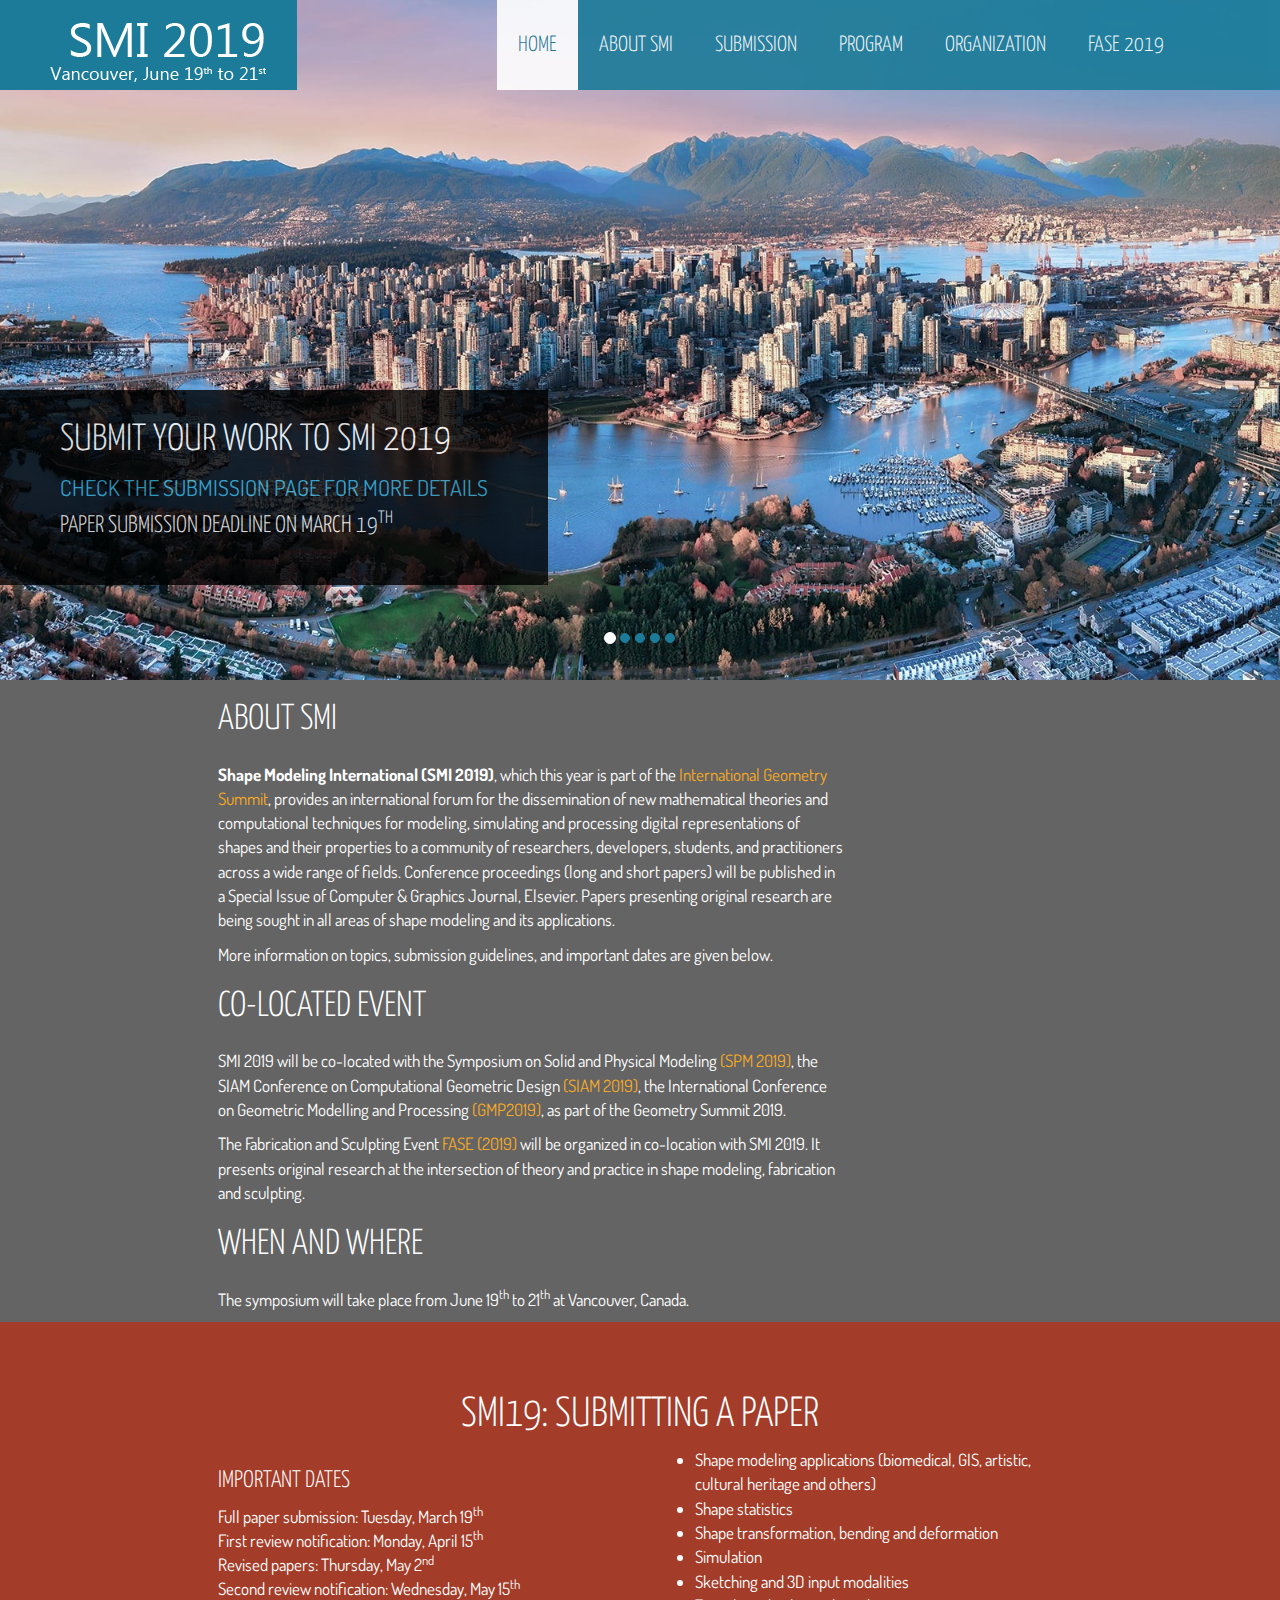
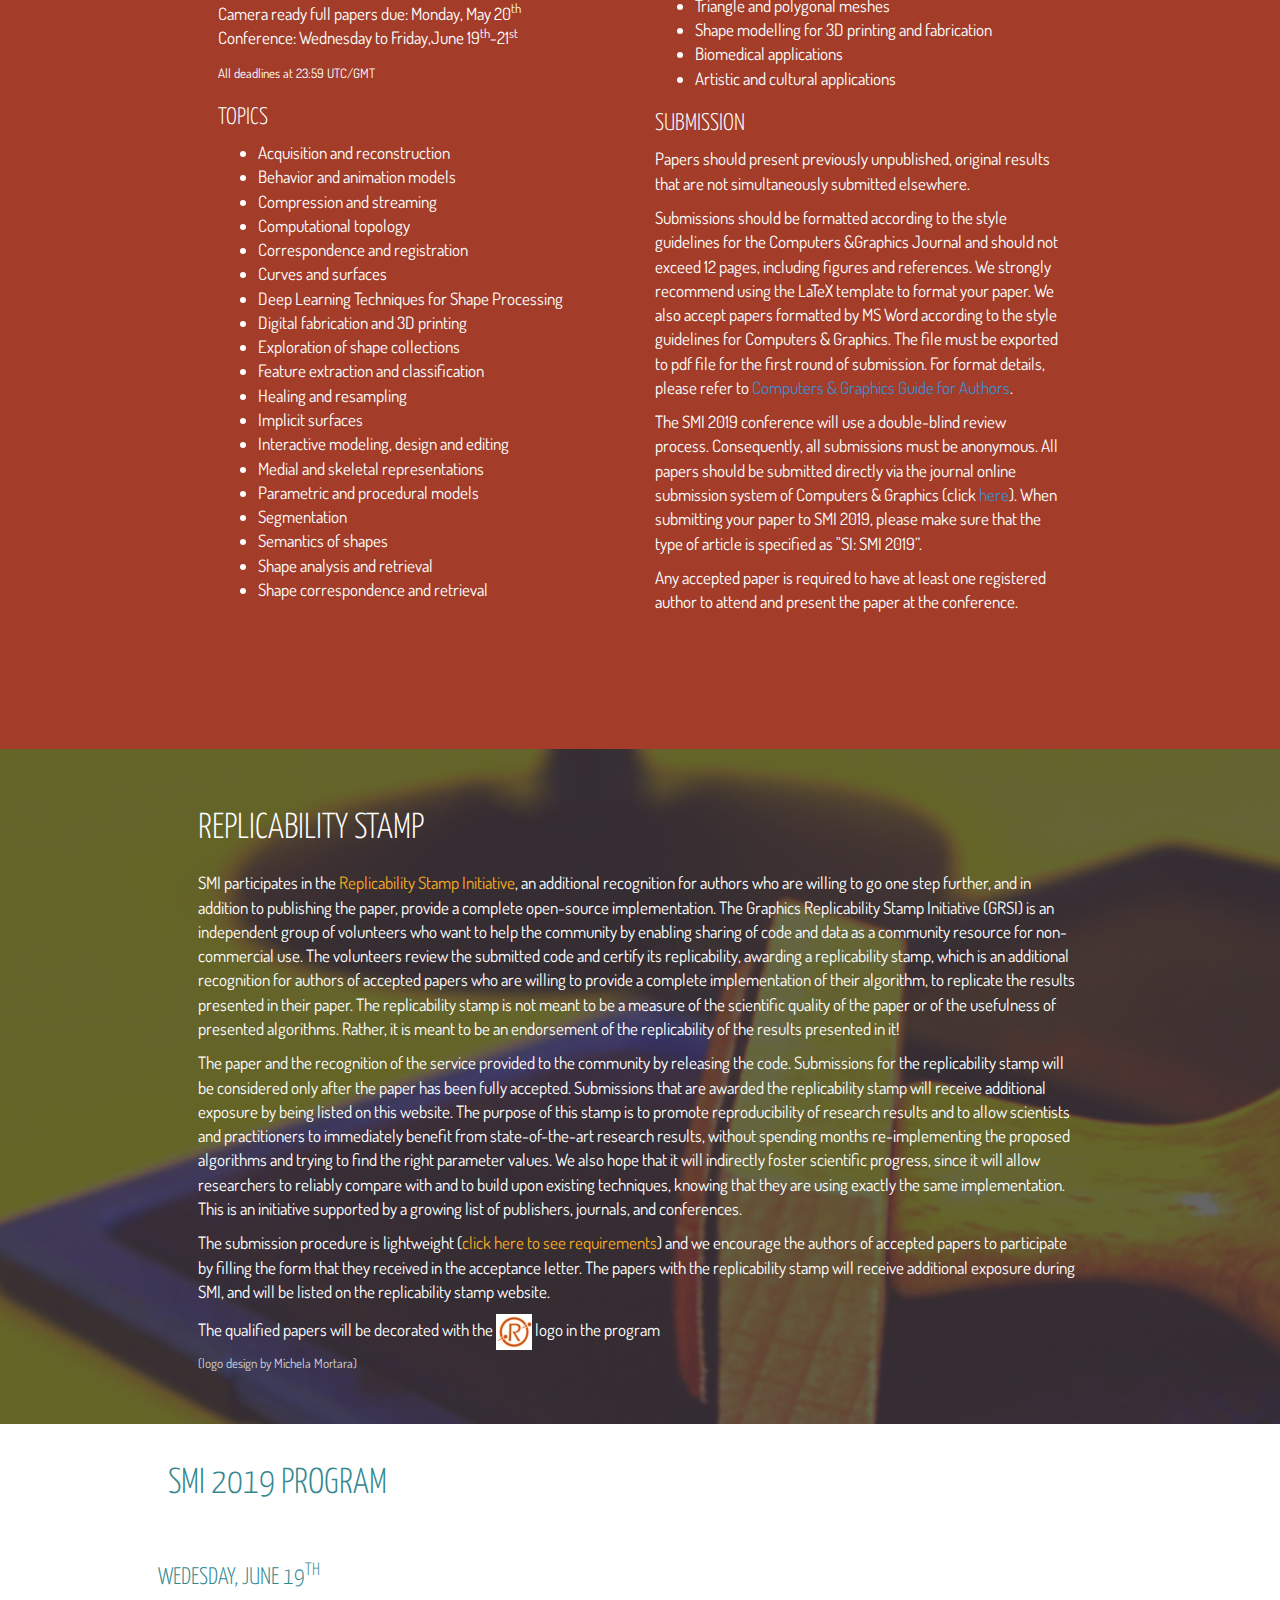
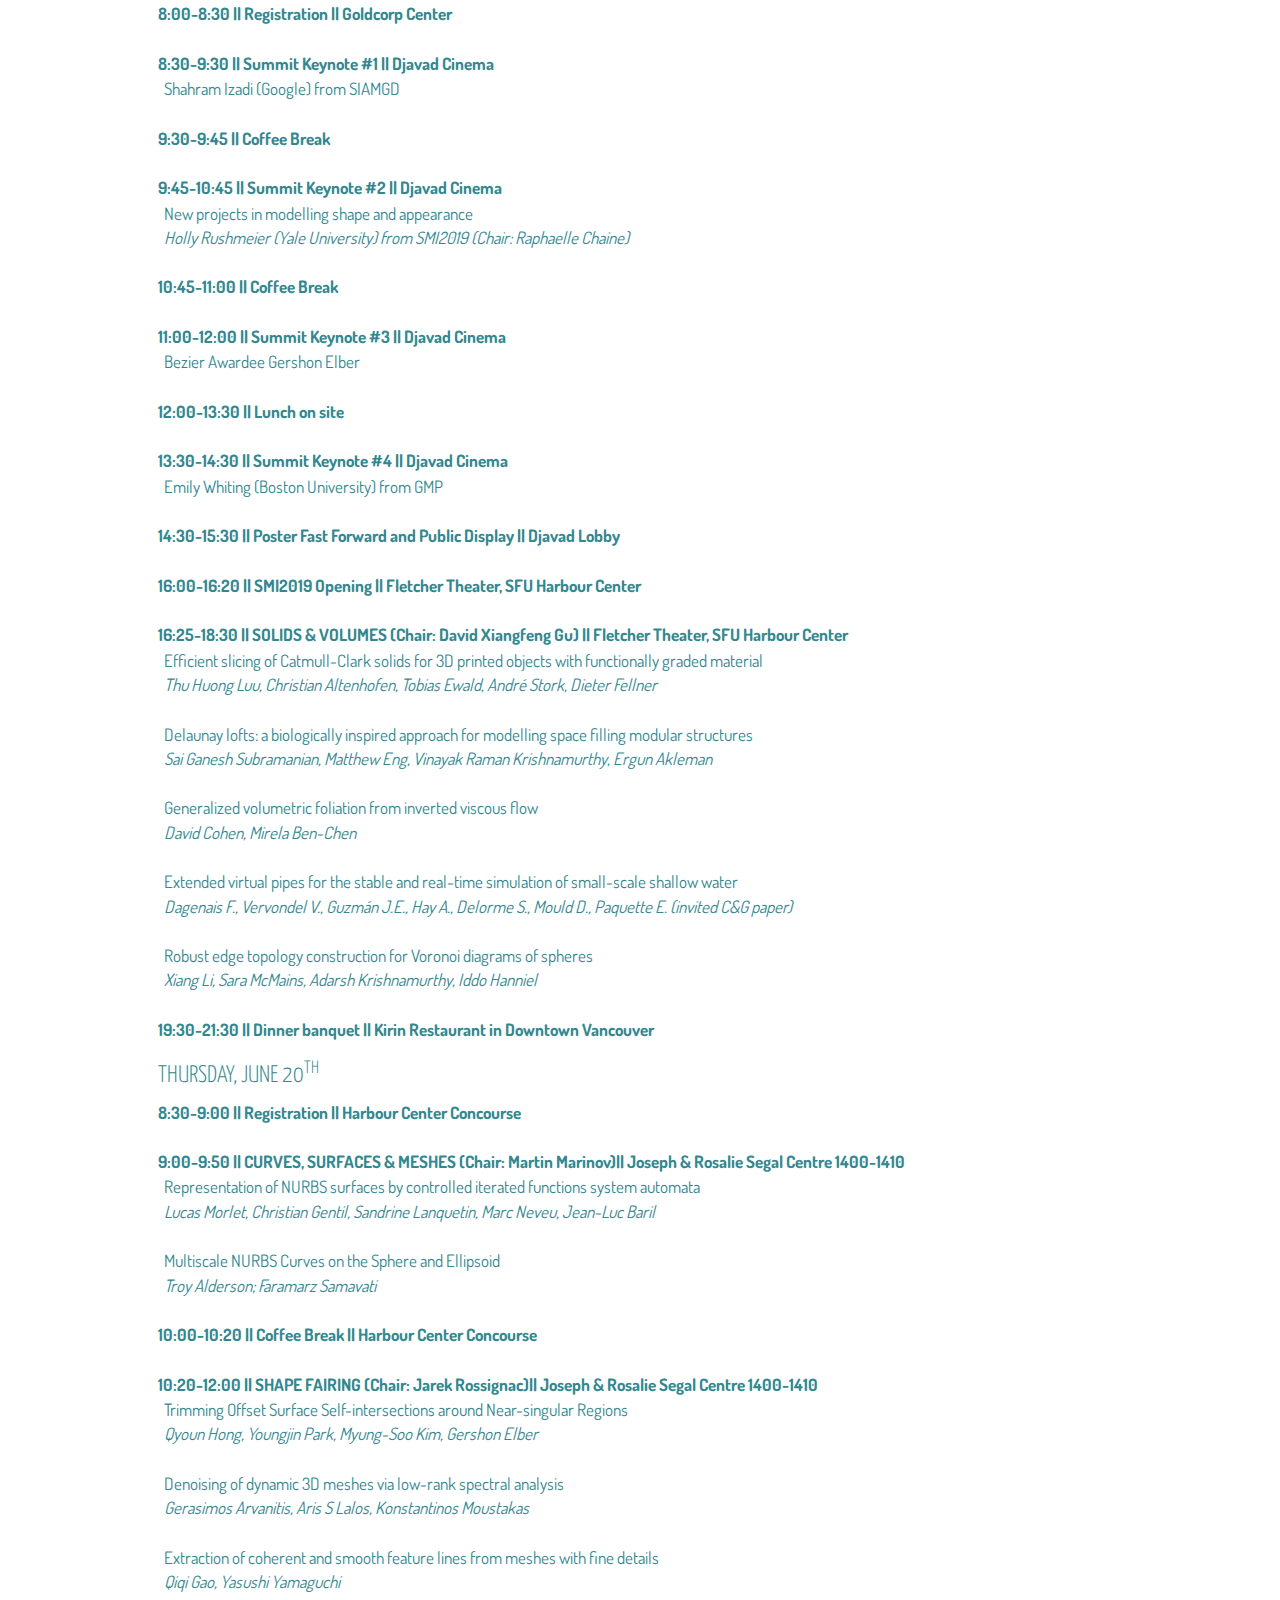
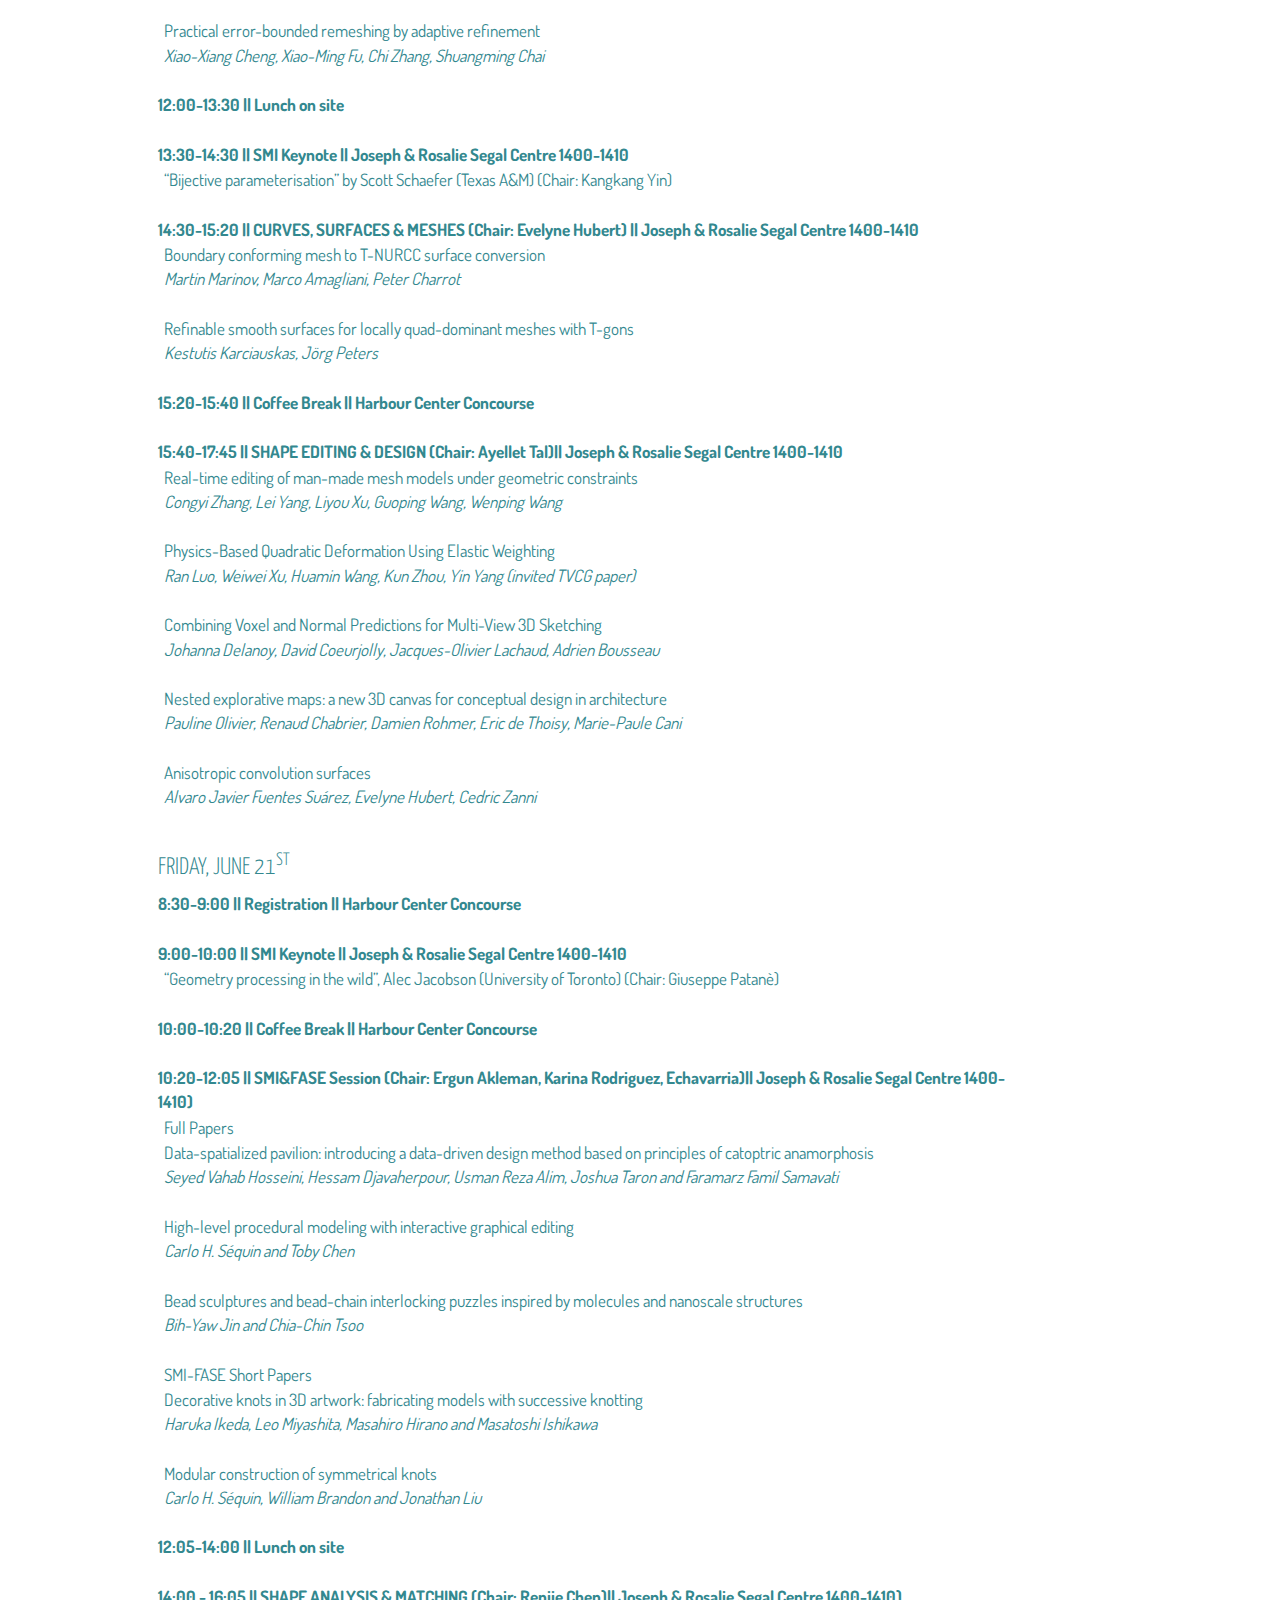
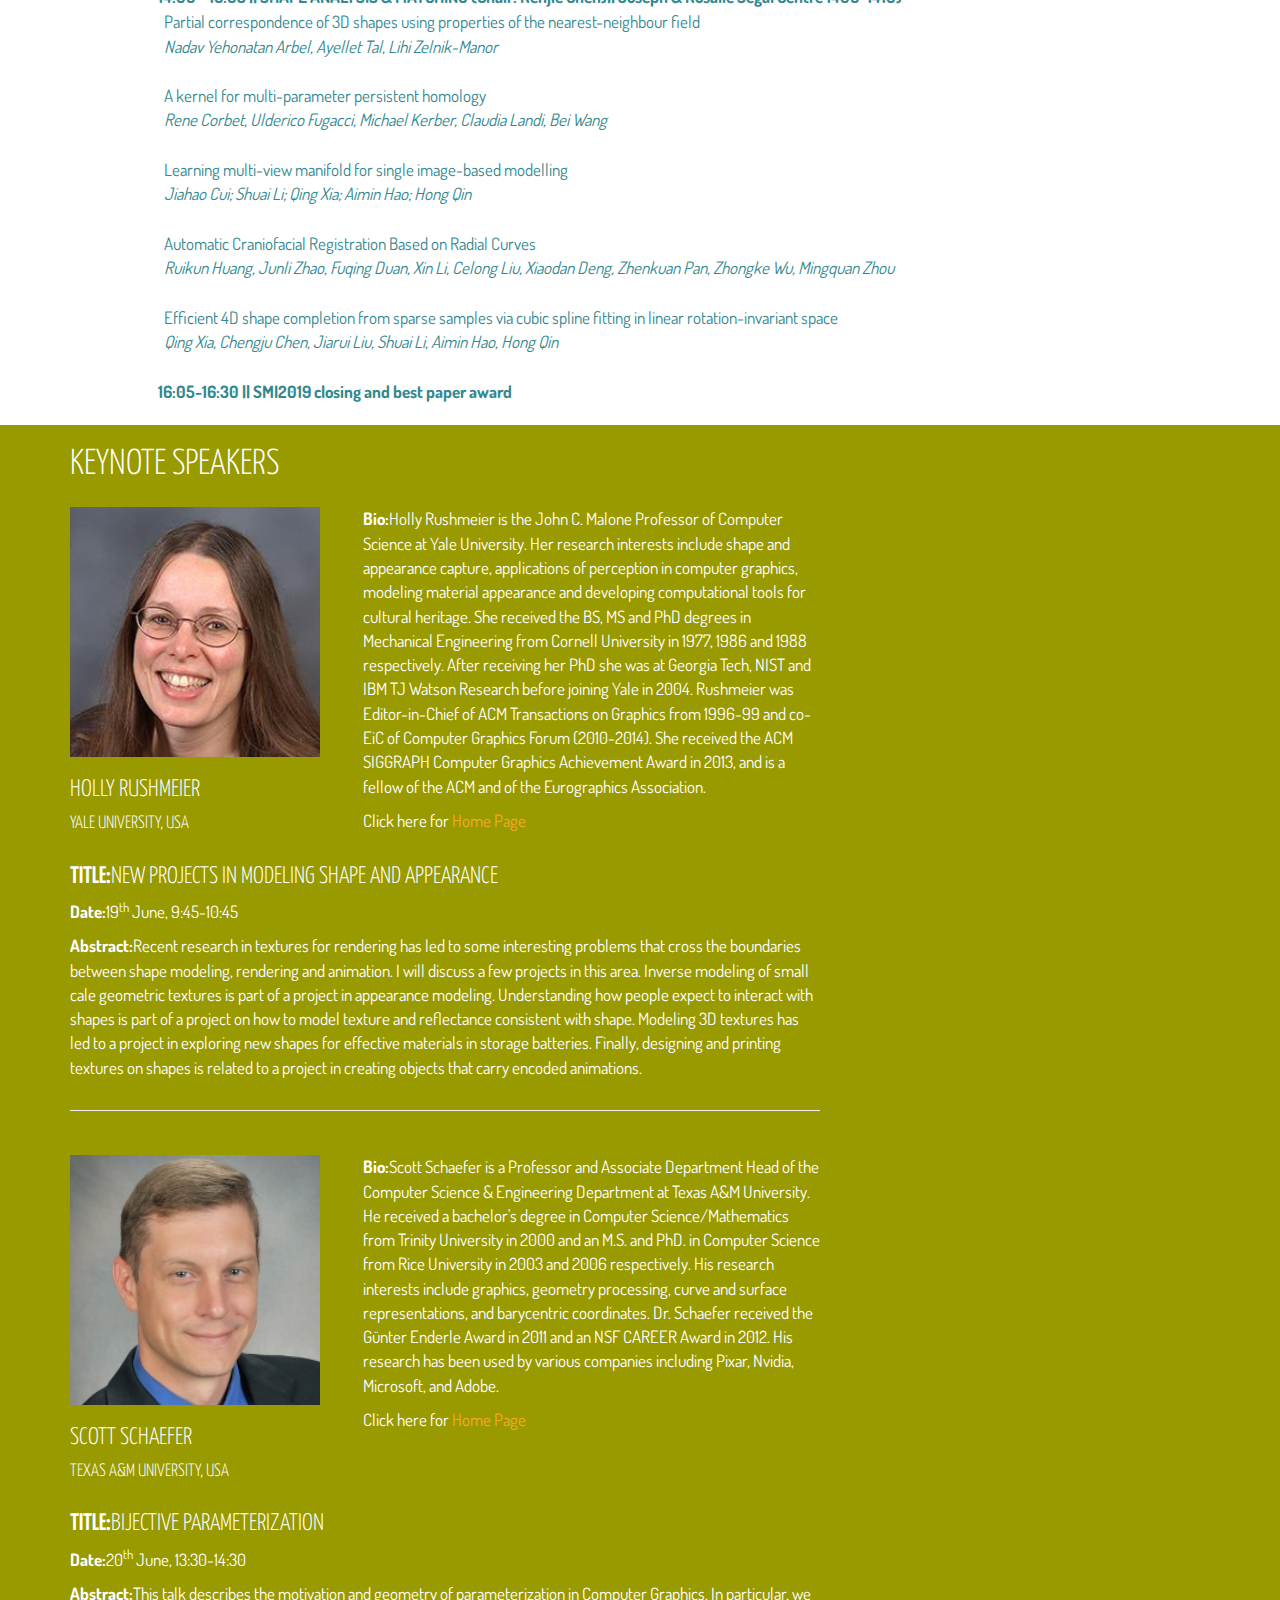
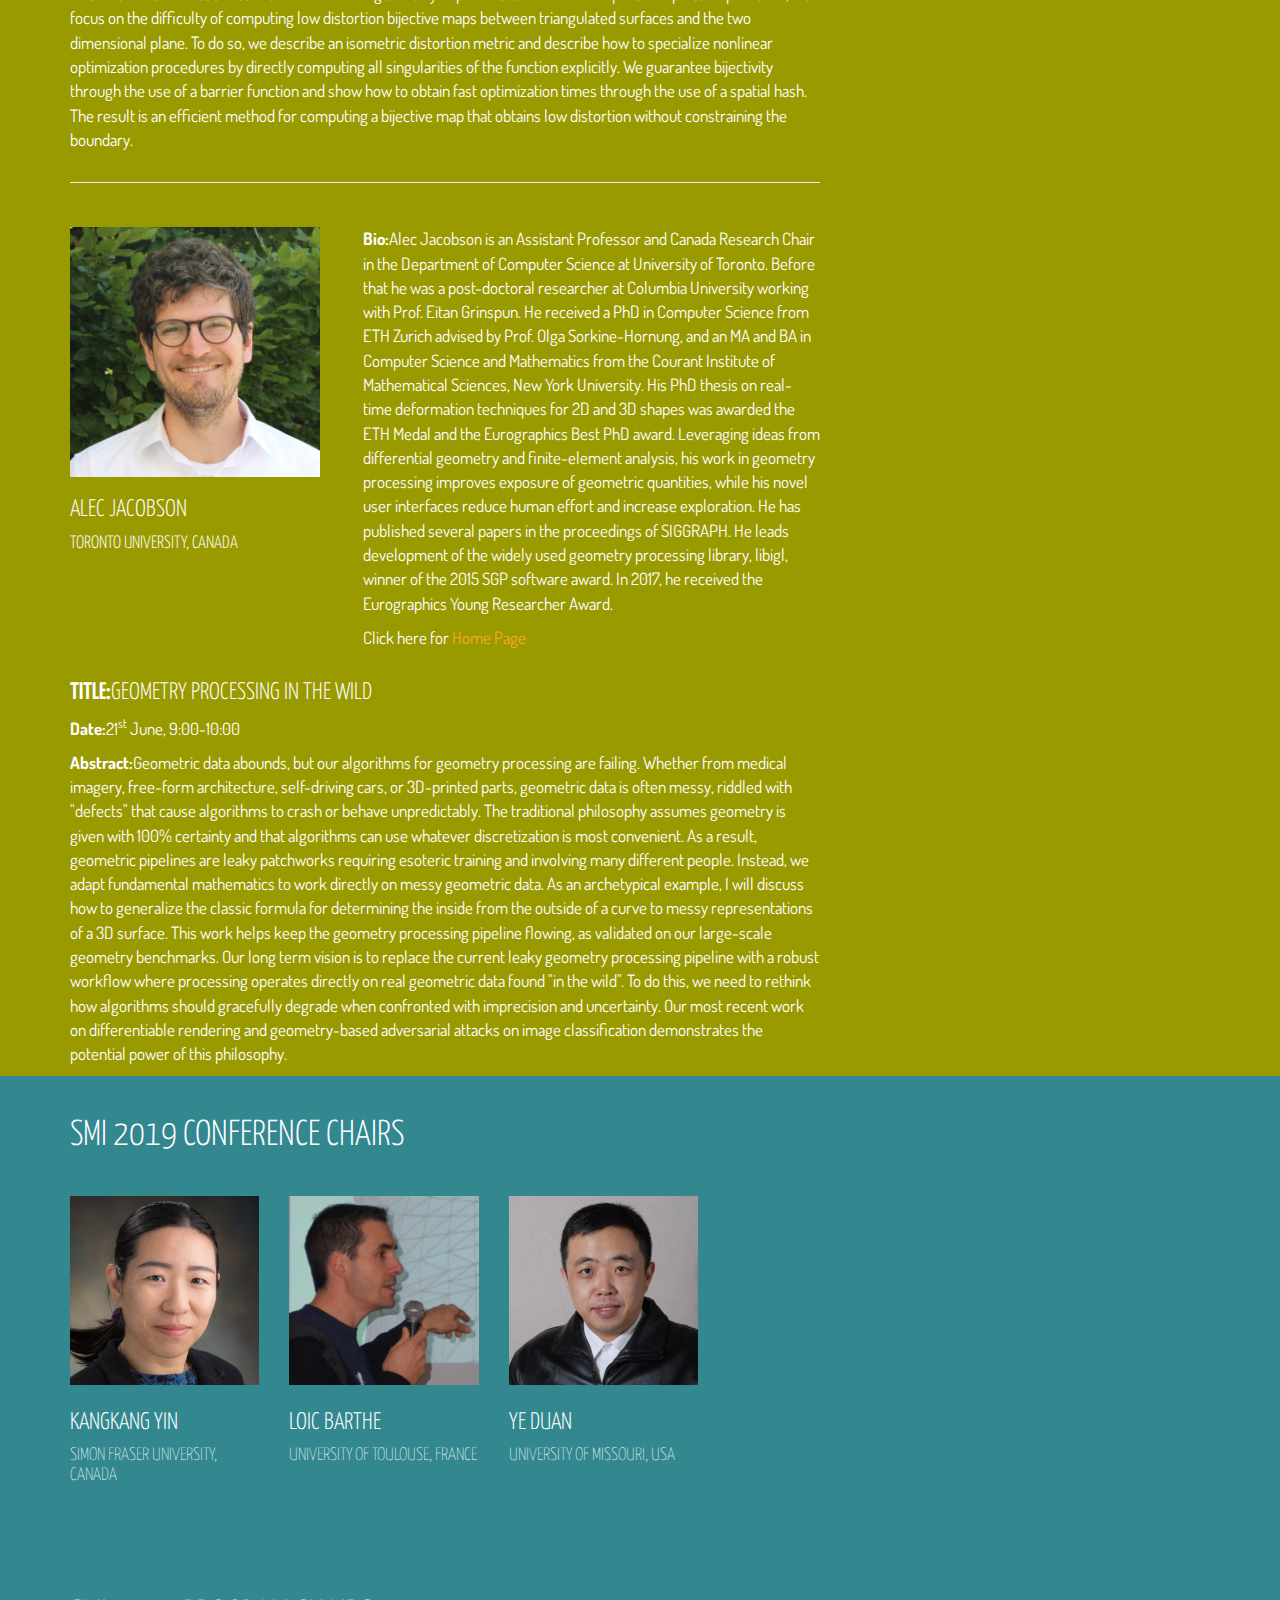
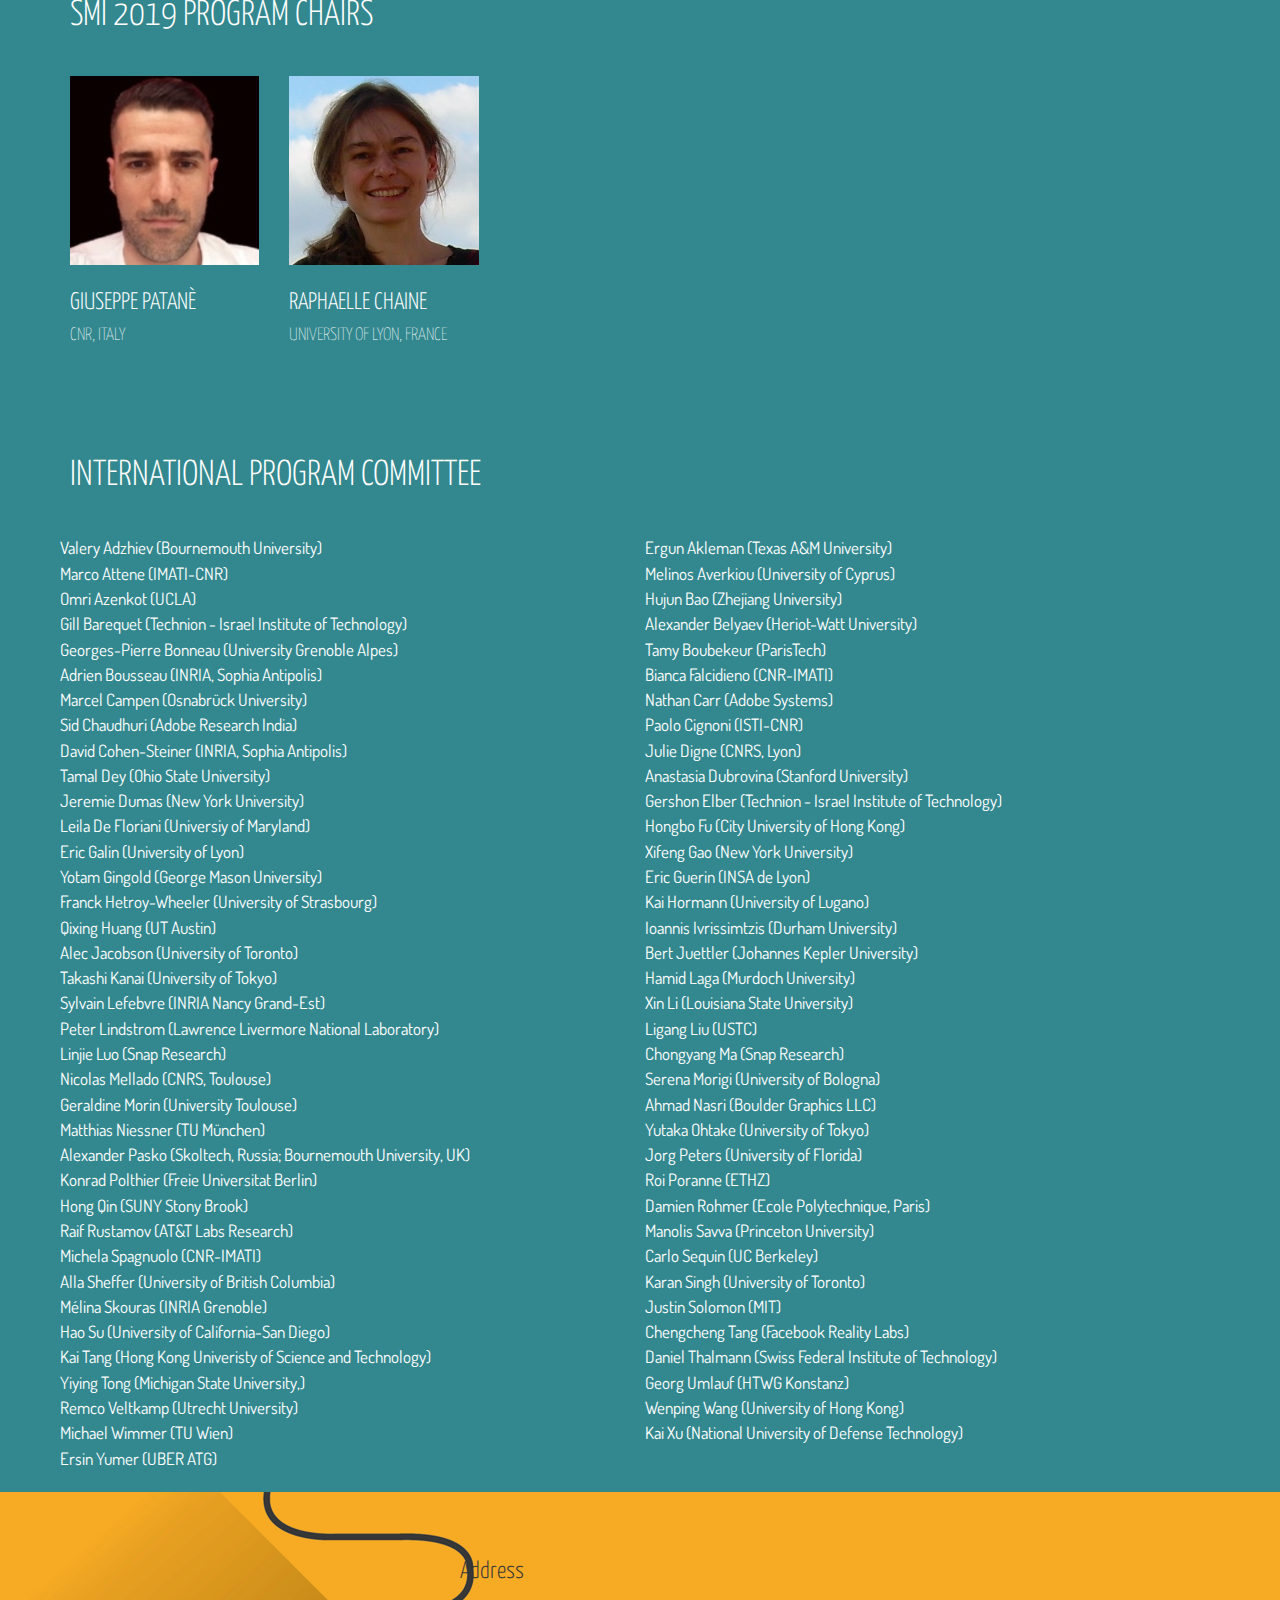
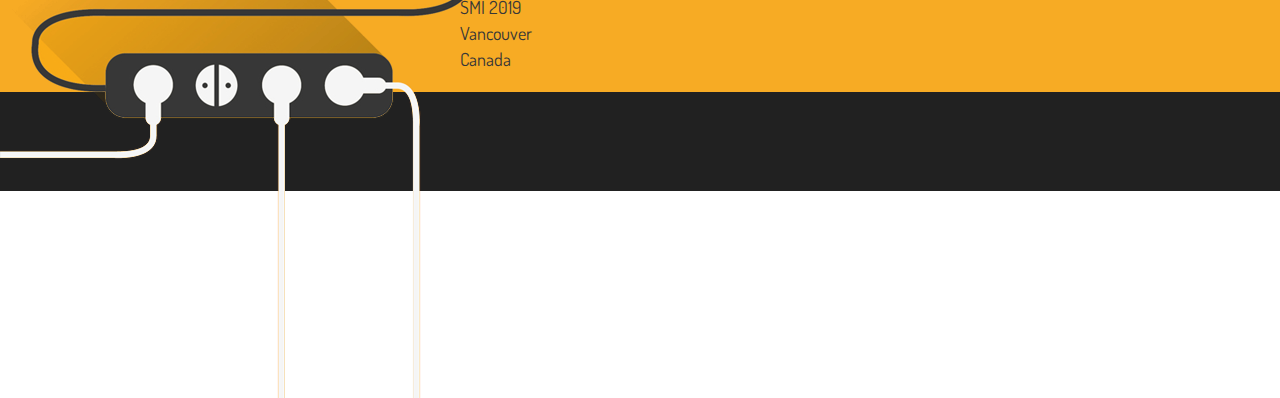
==== commit bfa1e096: "Update index.html" ====
--- a/index.html
+++ b/index.html
@@ -287,7 +287,7 @@
             </li> 
 
             <li class='list-group-item'>
-              <b>8:30-9:30 || Submmit Keynote #1 || Djavad Cinema</b>
+              <b>8:30-9:30 || Summit Keynote #1 || Djavad Cinema</b>
             </li> 
             <li class='list-group-item'>
               &nbsp;&nbsp;Shahram Izadi (Google) from SIAMGD<br>
@@ -300,7 +300,7 @@
             </li> 
 
             <li class='list-group-item'>
-              <b>9:45-10:45 || Submmit Keynote #2 || Djavad Cinema</b>
+              <b>9:45-10:45 || Summit Keynote #2 || Djavad Cinema</b>
             </li>
             <li class='list-group-item'>
               &nbsp;&nbsp;New projects in modelling shape and appearance<br>
@@ -314,7 +314,7 @@
             </li>
 
             <li class='list-group-item'>
-              <b>11:00-12:00 || Submmit Keynote #3 || Djavad Cinema</b>
+              <b>11:00-12:00 || Summit Keynote #3 || Djavad Cinema</b>
             </li>
             <li class='list-group-item'>
               &nbsp;&nbsp;Bezier Awardee Gershon Elber<br>
@@ -444,7 +444,7 @@
             </li>
 
             <li class='list-group-item'>
-              <b>14:30-15:20 || CURVES, SURFACES &amp; MESHES (Chair: Martin Marinov) || Joseph &amp; Rosalie Segal Centre 1400-1410</b>
+              <b>14:30-15:20 || CURVES, SURFACES &amp; MESHES (Chair: Evelyne Hubert) || Joseph &amp; Rosalie Segal Centre 1400-1410</b>
 	    </li>
             <li class='list-group-item'>
               &nbsp;&nbsp;Boundary conforming mesh to T-NURCC surface conversion<br>
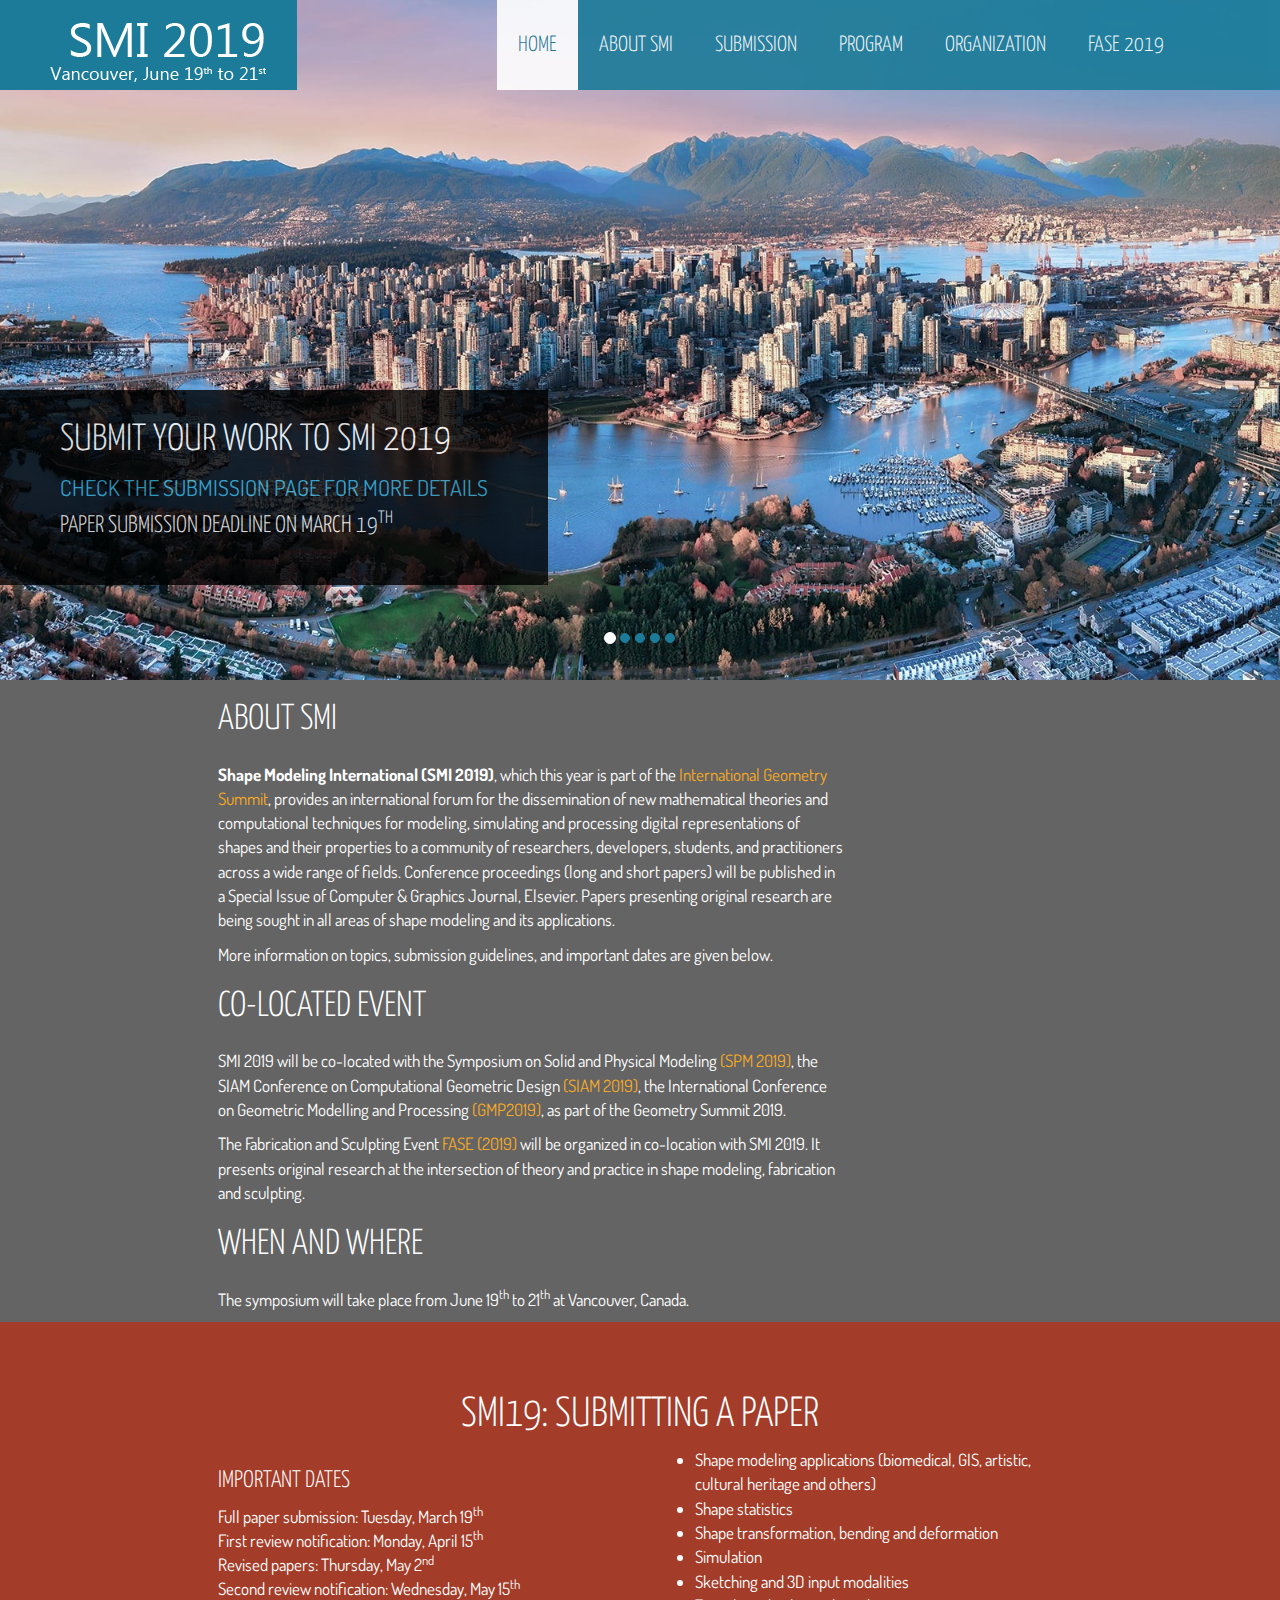
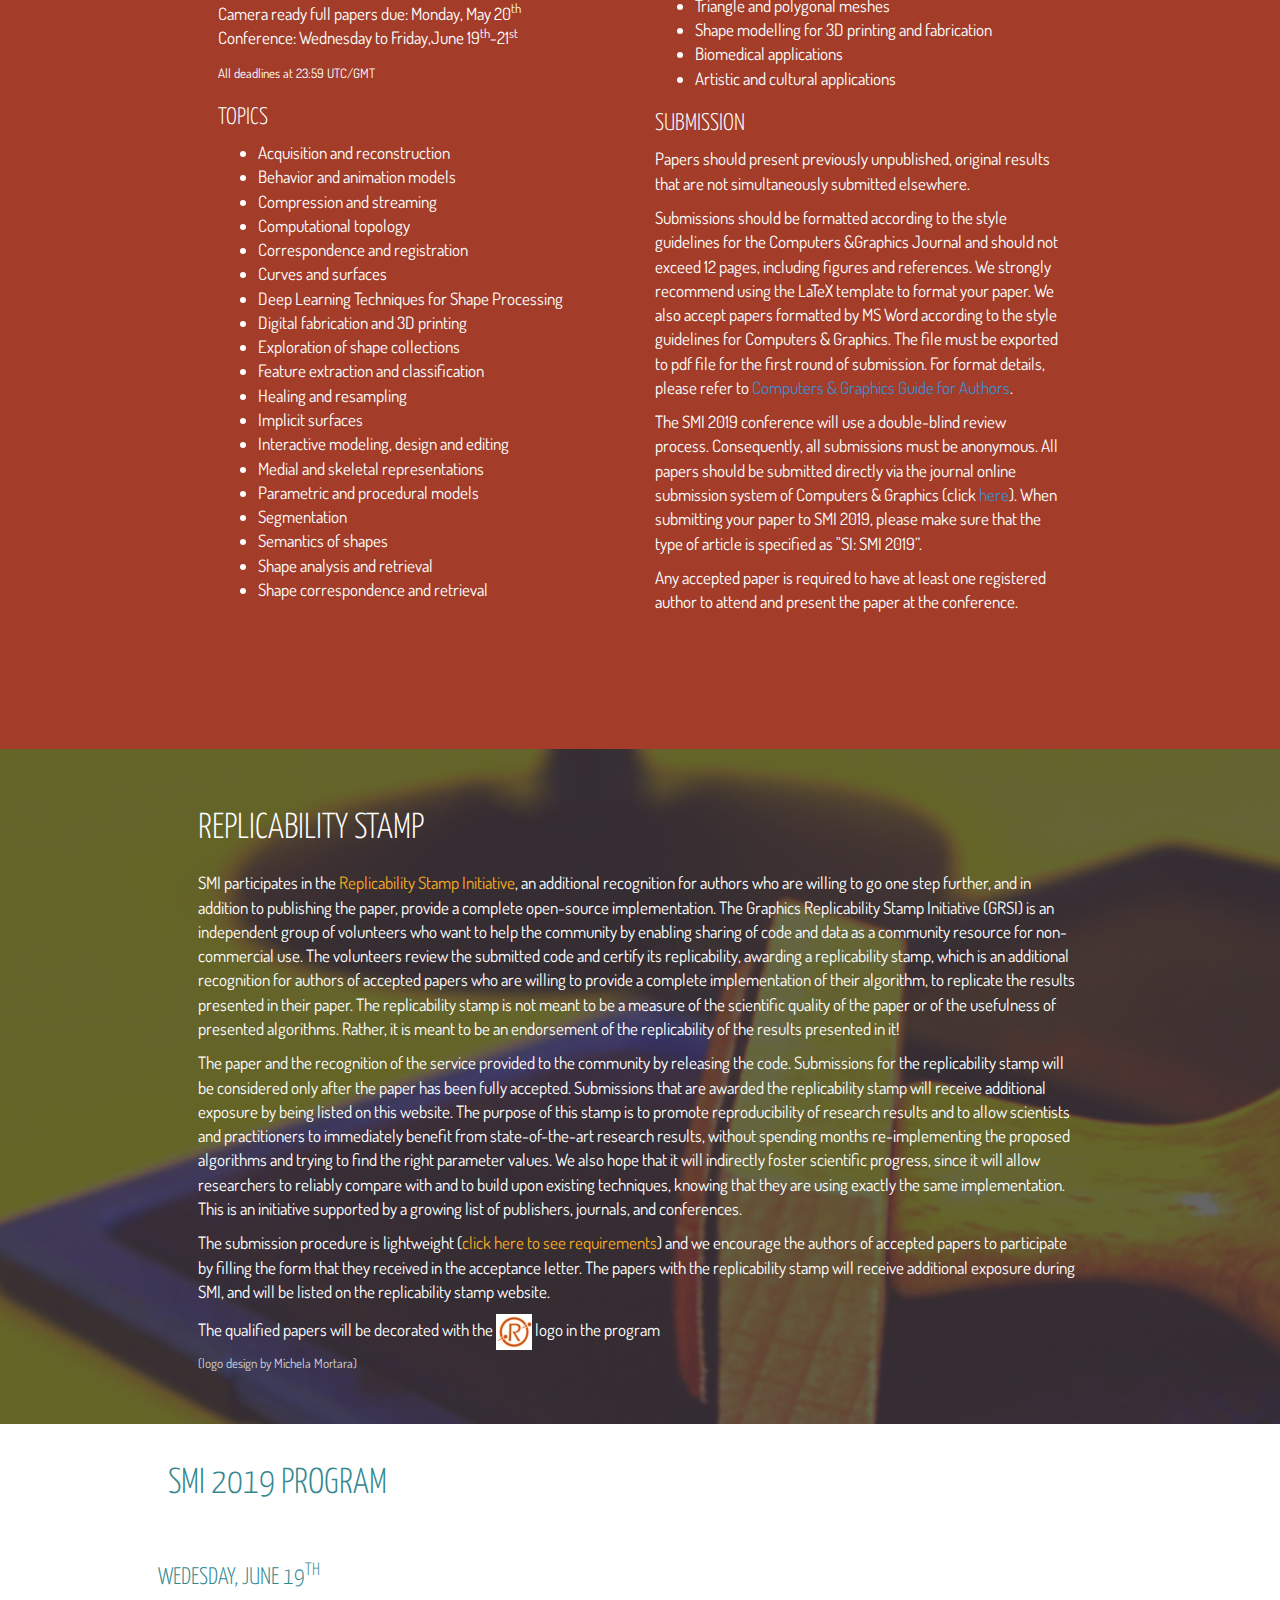
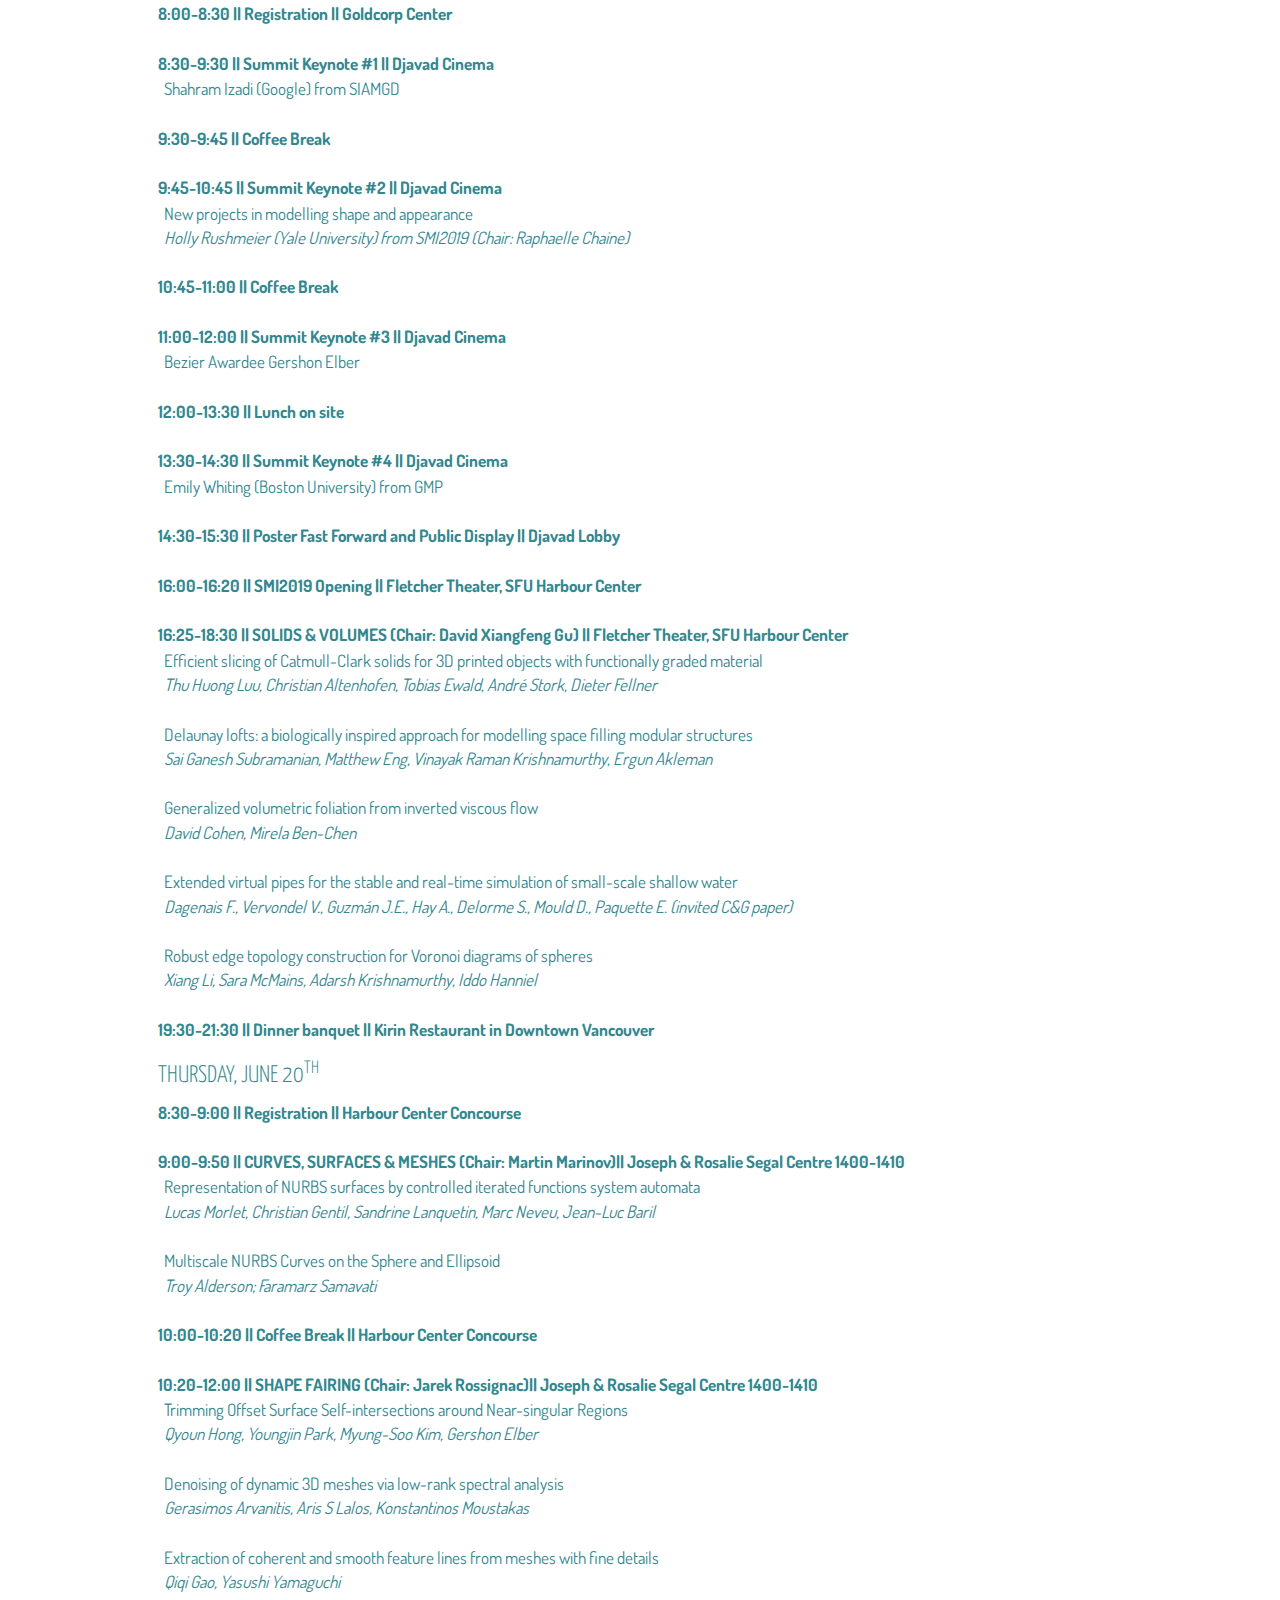
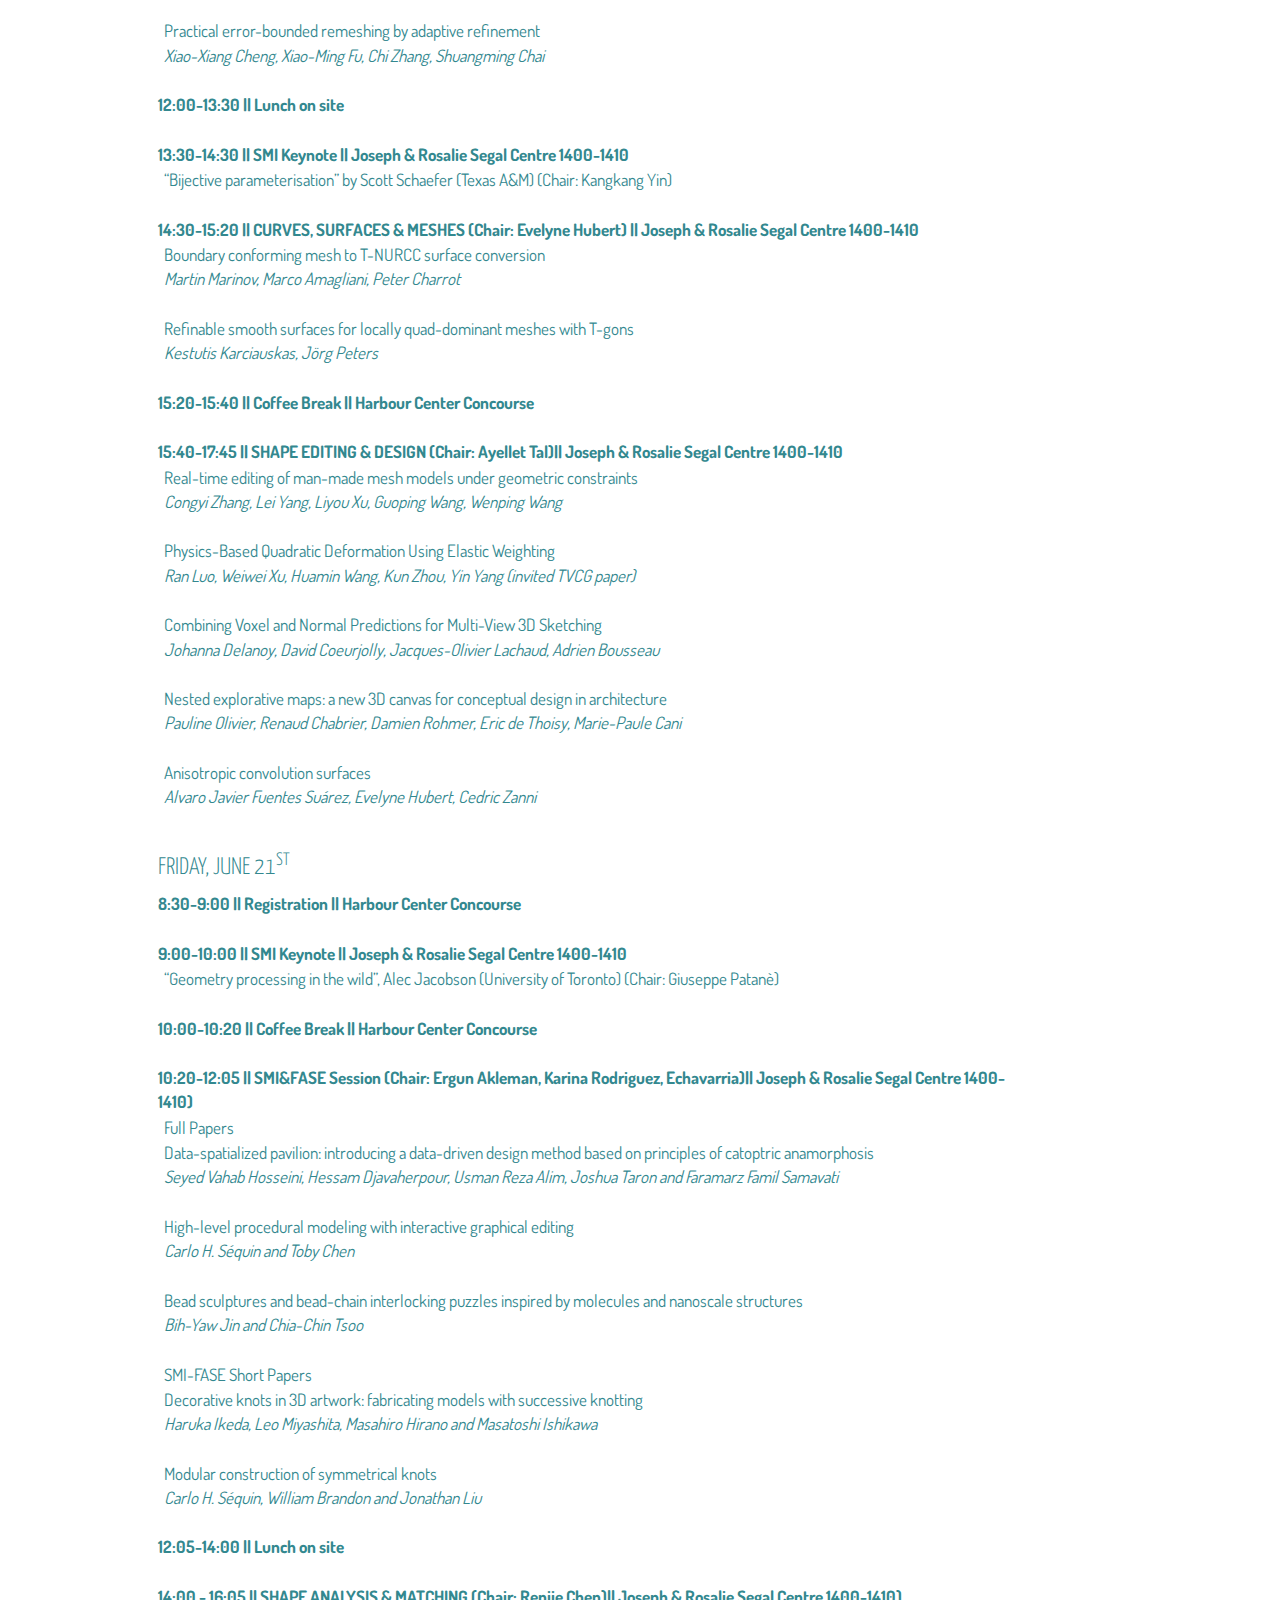
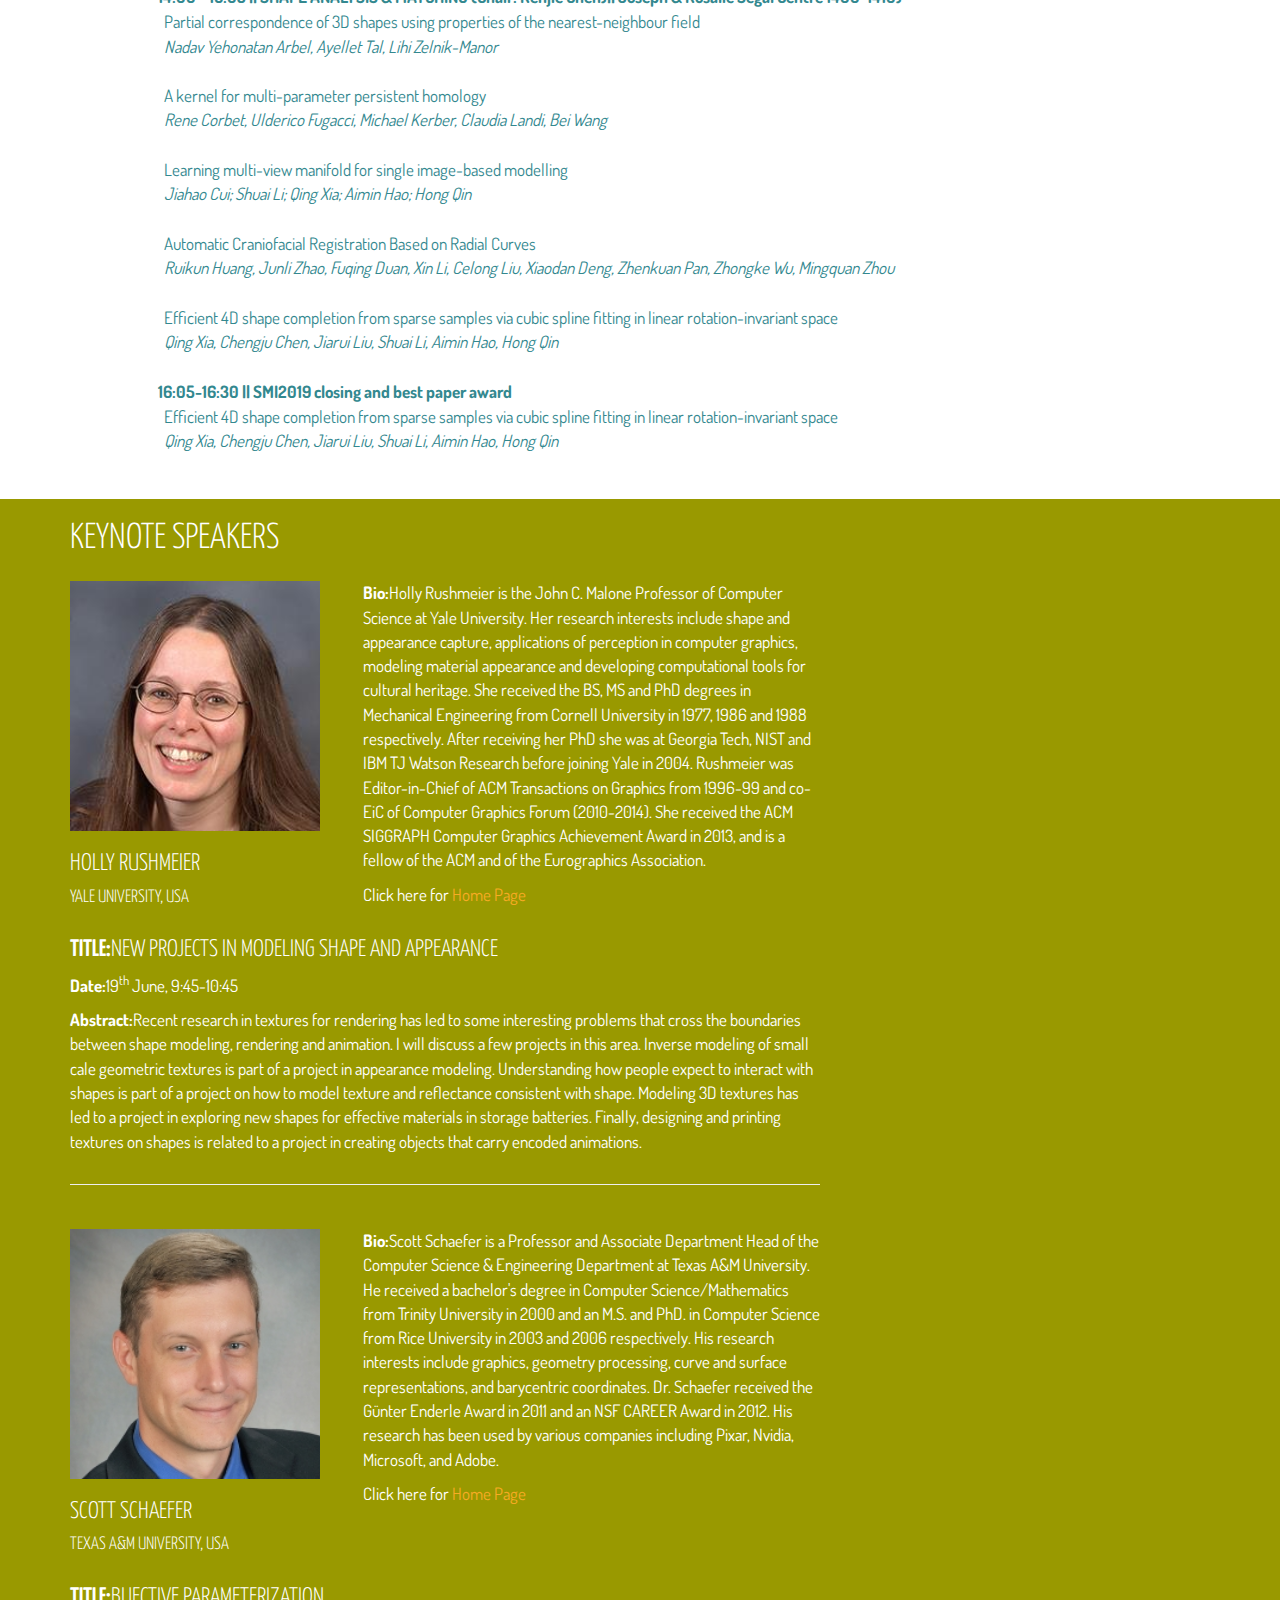
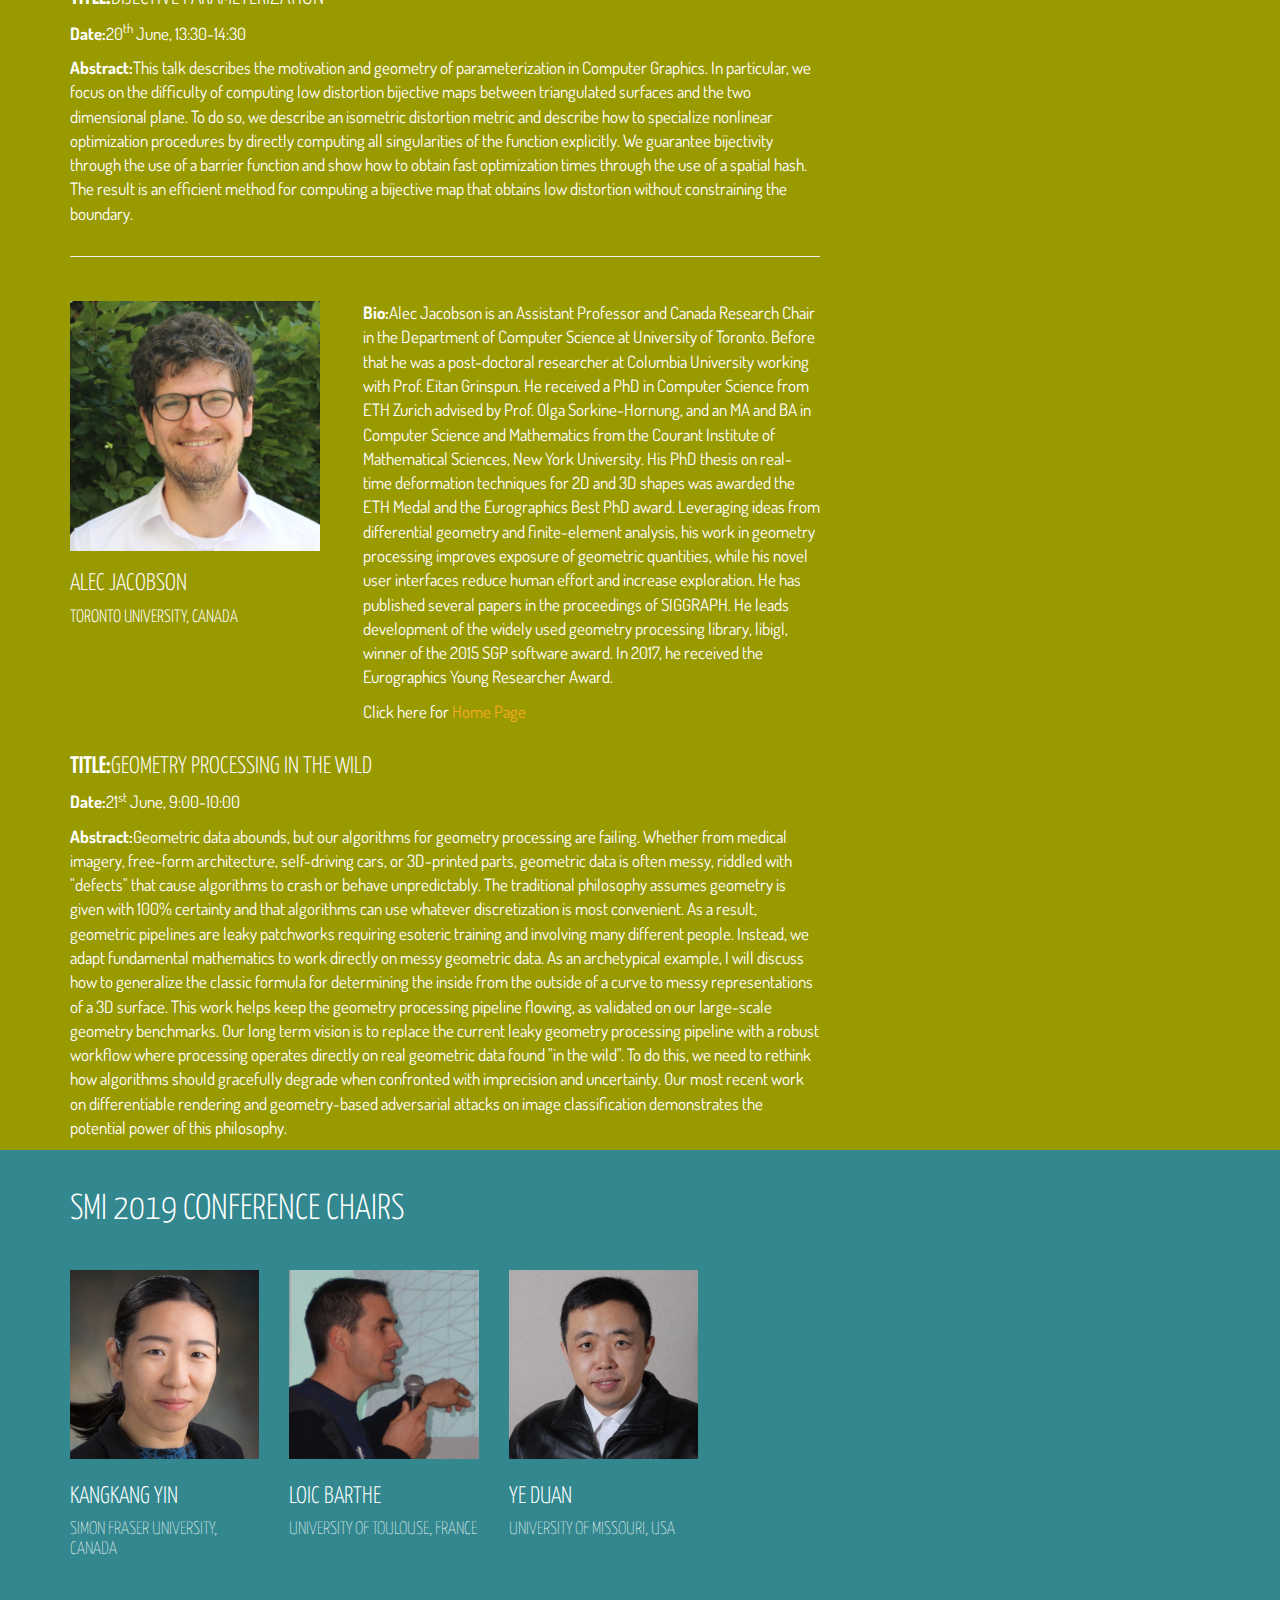
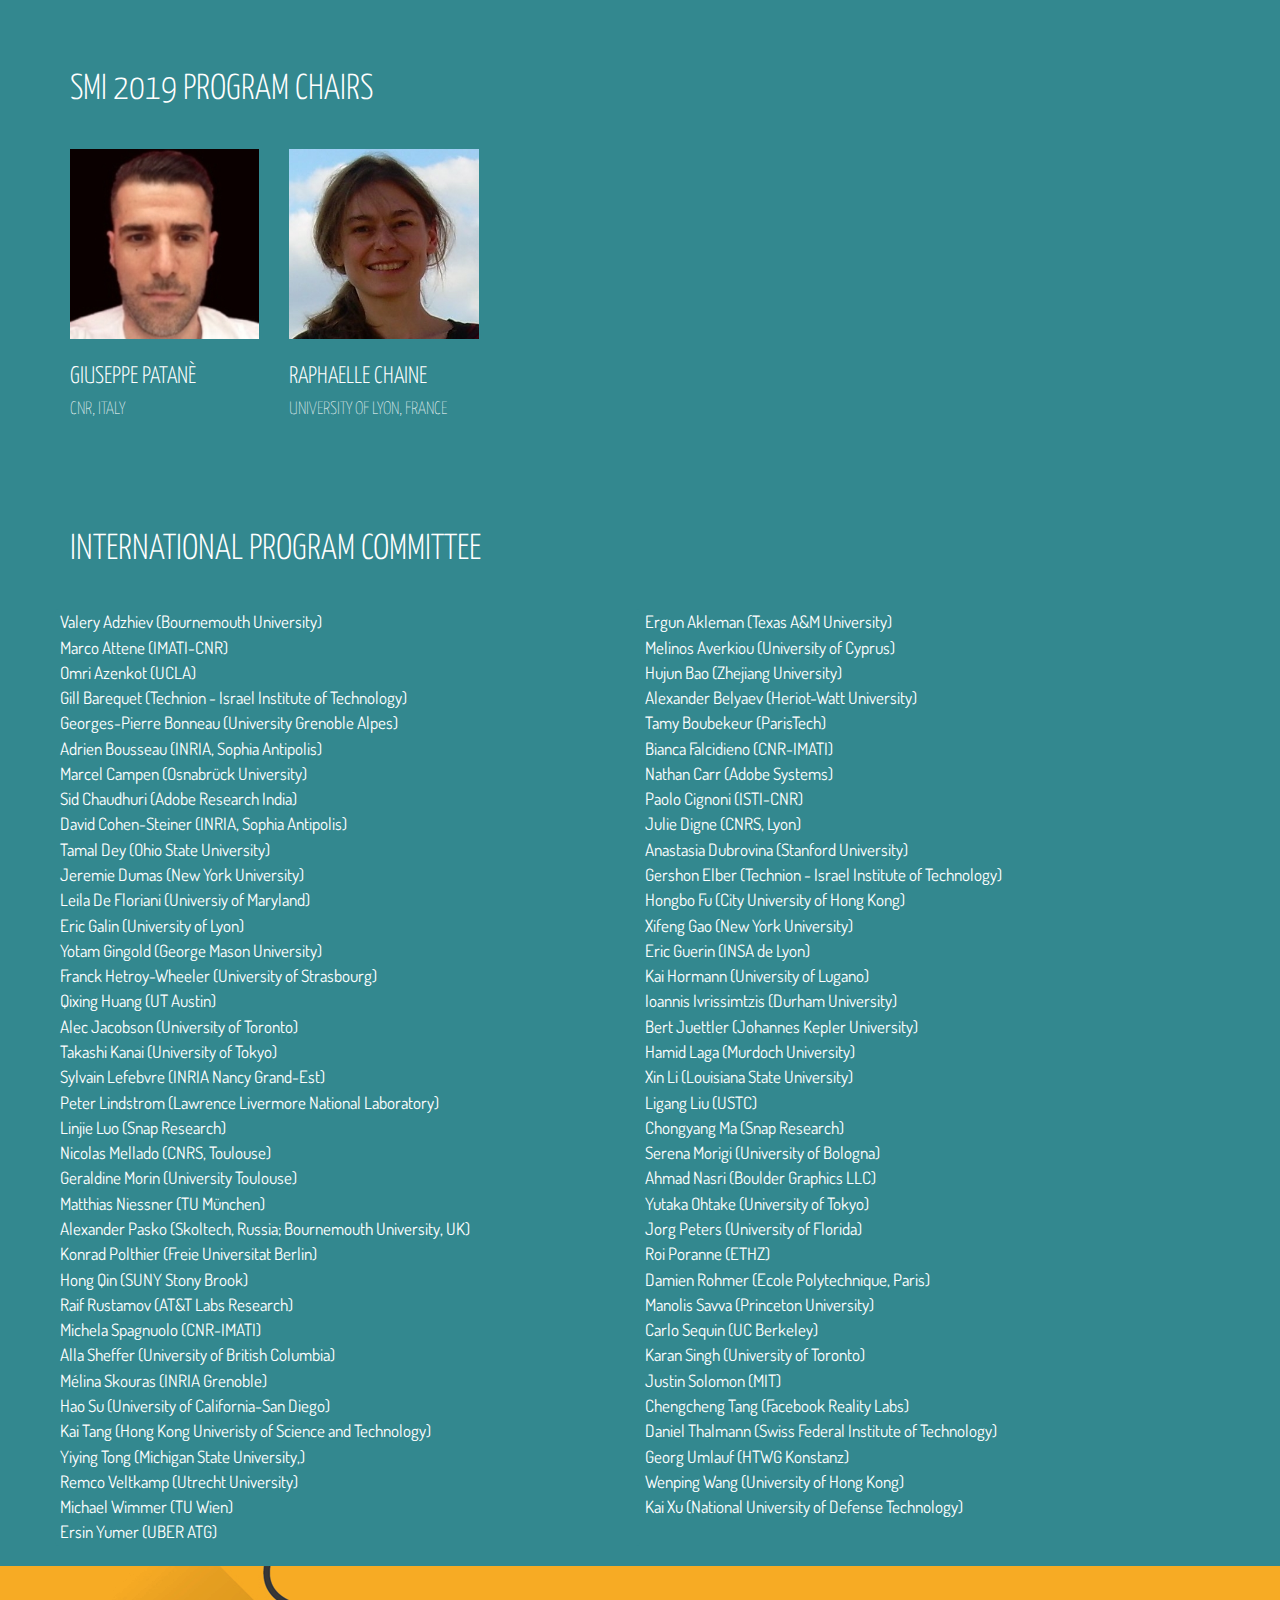
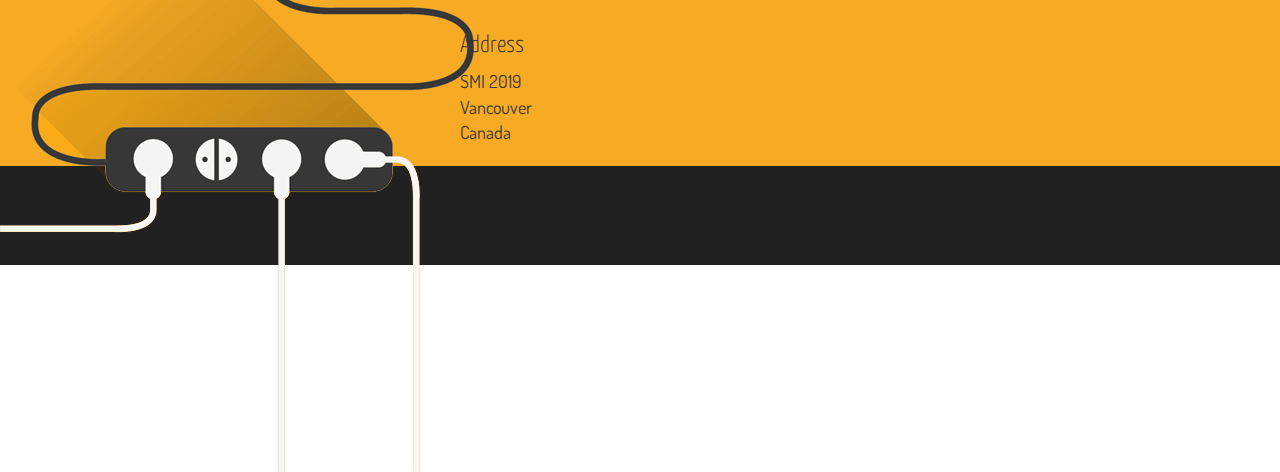
==== commit 1bd4e7f8: "Update index.html" ====
--- a/index.html
+++ b/index.html
@@ -584,7 +584,11 @@
             <li class='list-group-item'>
               <b>16:05-16:30 || SMI2019 closing and best paper award</b>
             </li>
-
+	    <li class='list-group-item'>
+              &nbsp;&nbsp;Efficient 4D shape completion from sparse samples via cubic spline fitting in linear rotation-invariant space<br>
+	      <i>&nbsp;&nbsp;Qing Xia, Chengju Chen, Jiarui Liu, Shuai Li, Aimin Hao, Hong Qin</i>
+              <br><br>
+            </li>
           </ul>               
             <!-- <p style="font-size:14px;">
                   *  invited CAG 2017 paper<br/>
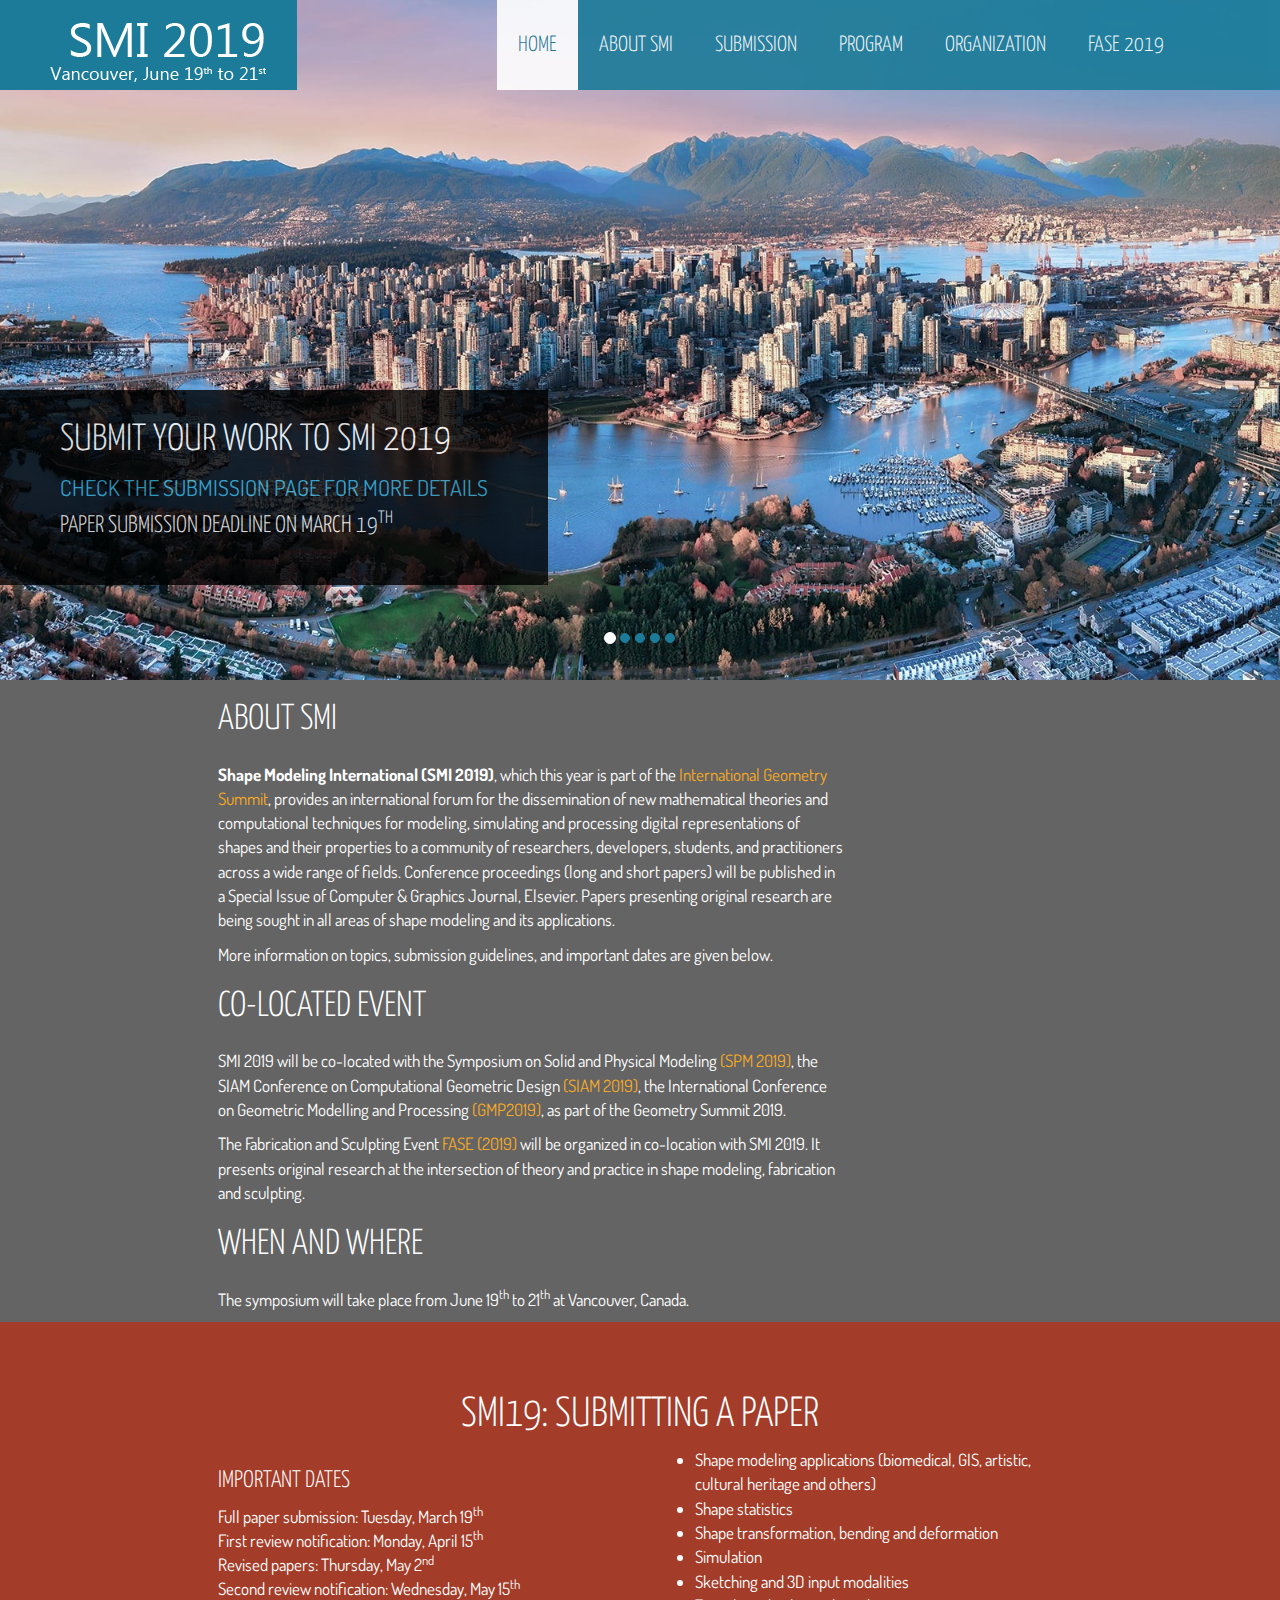
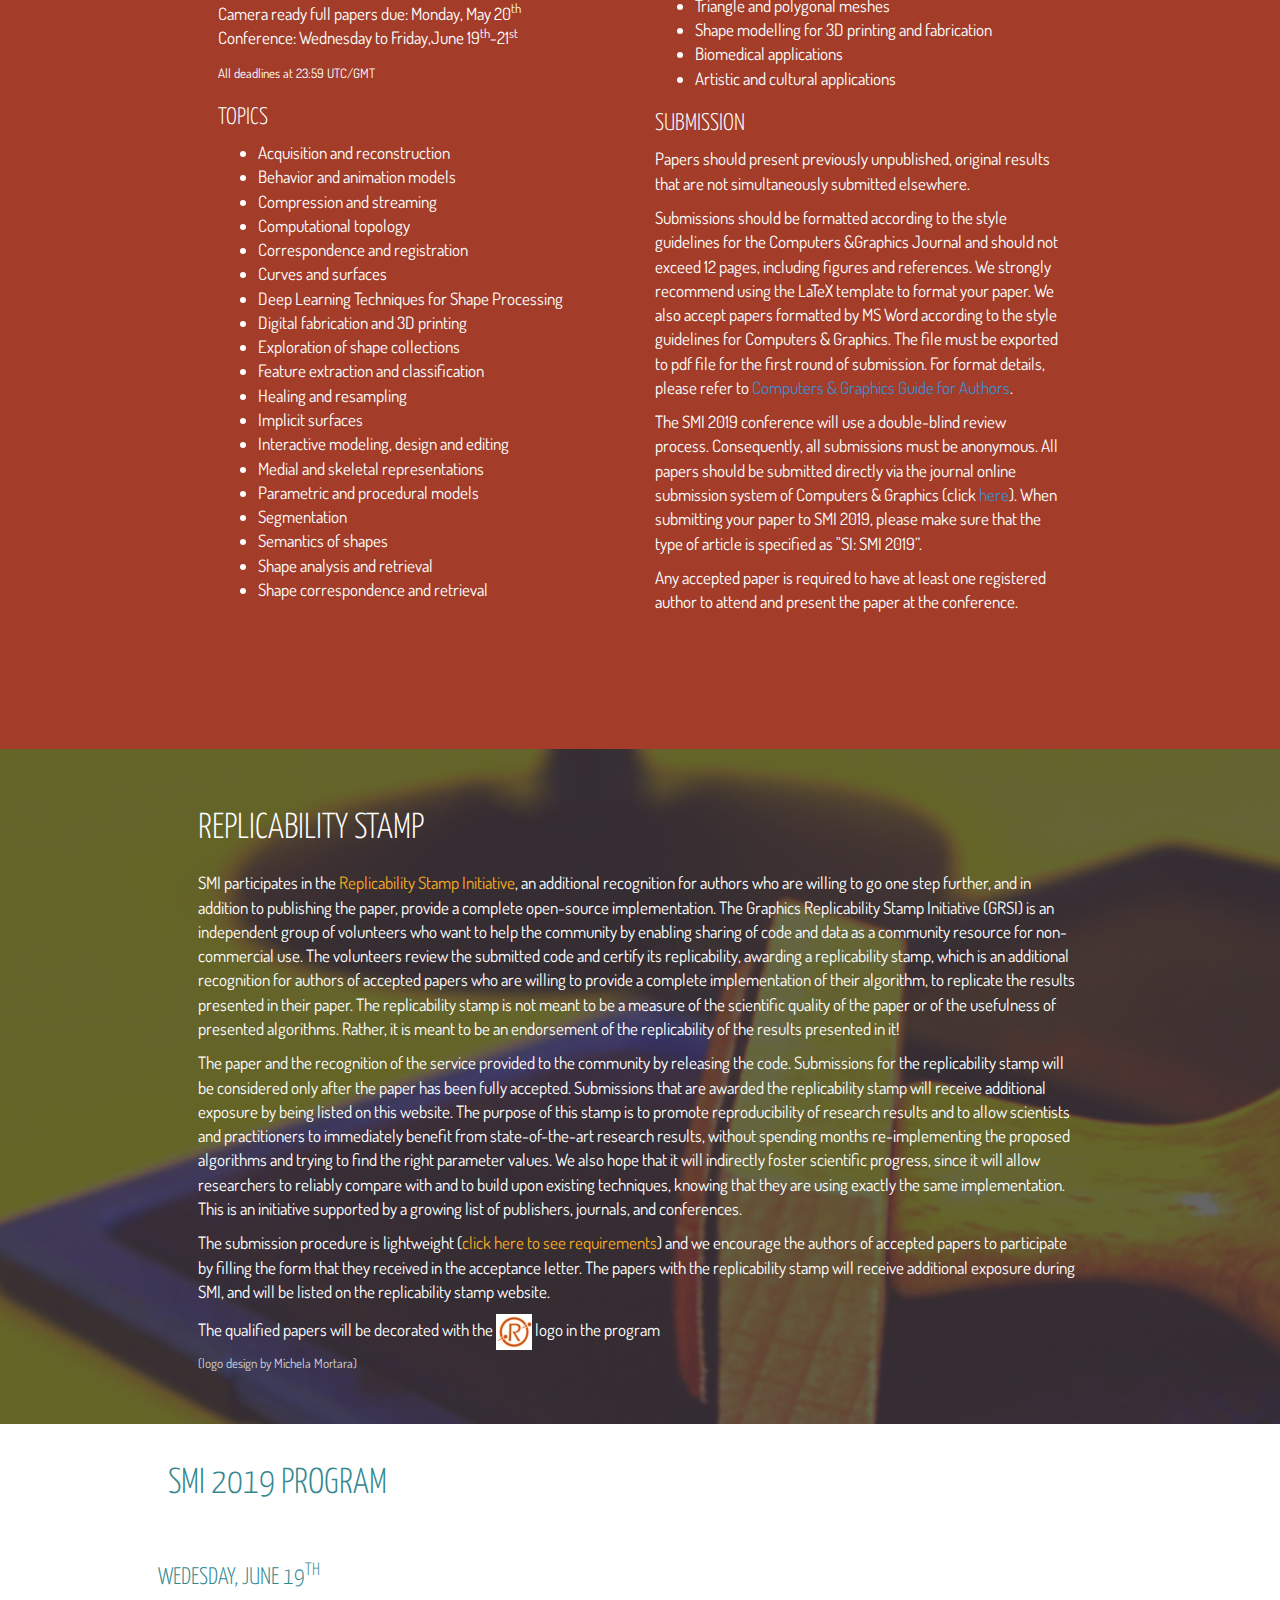
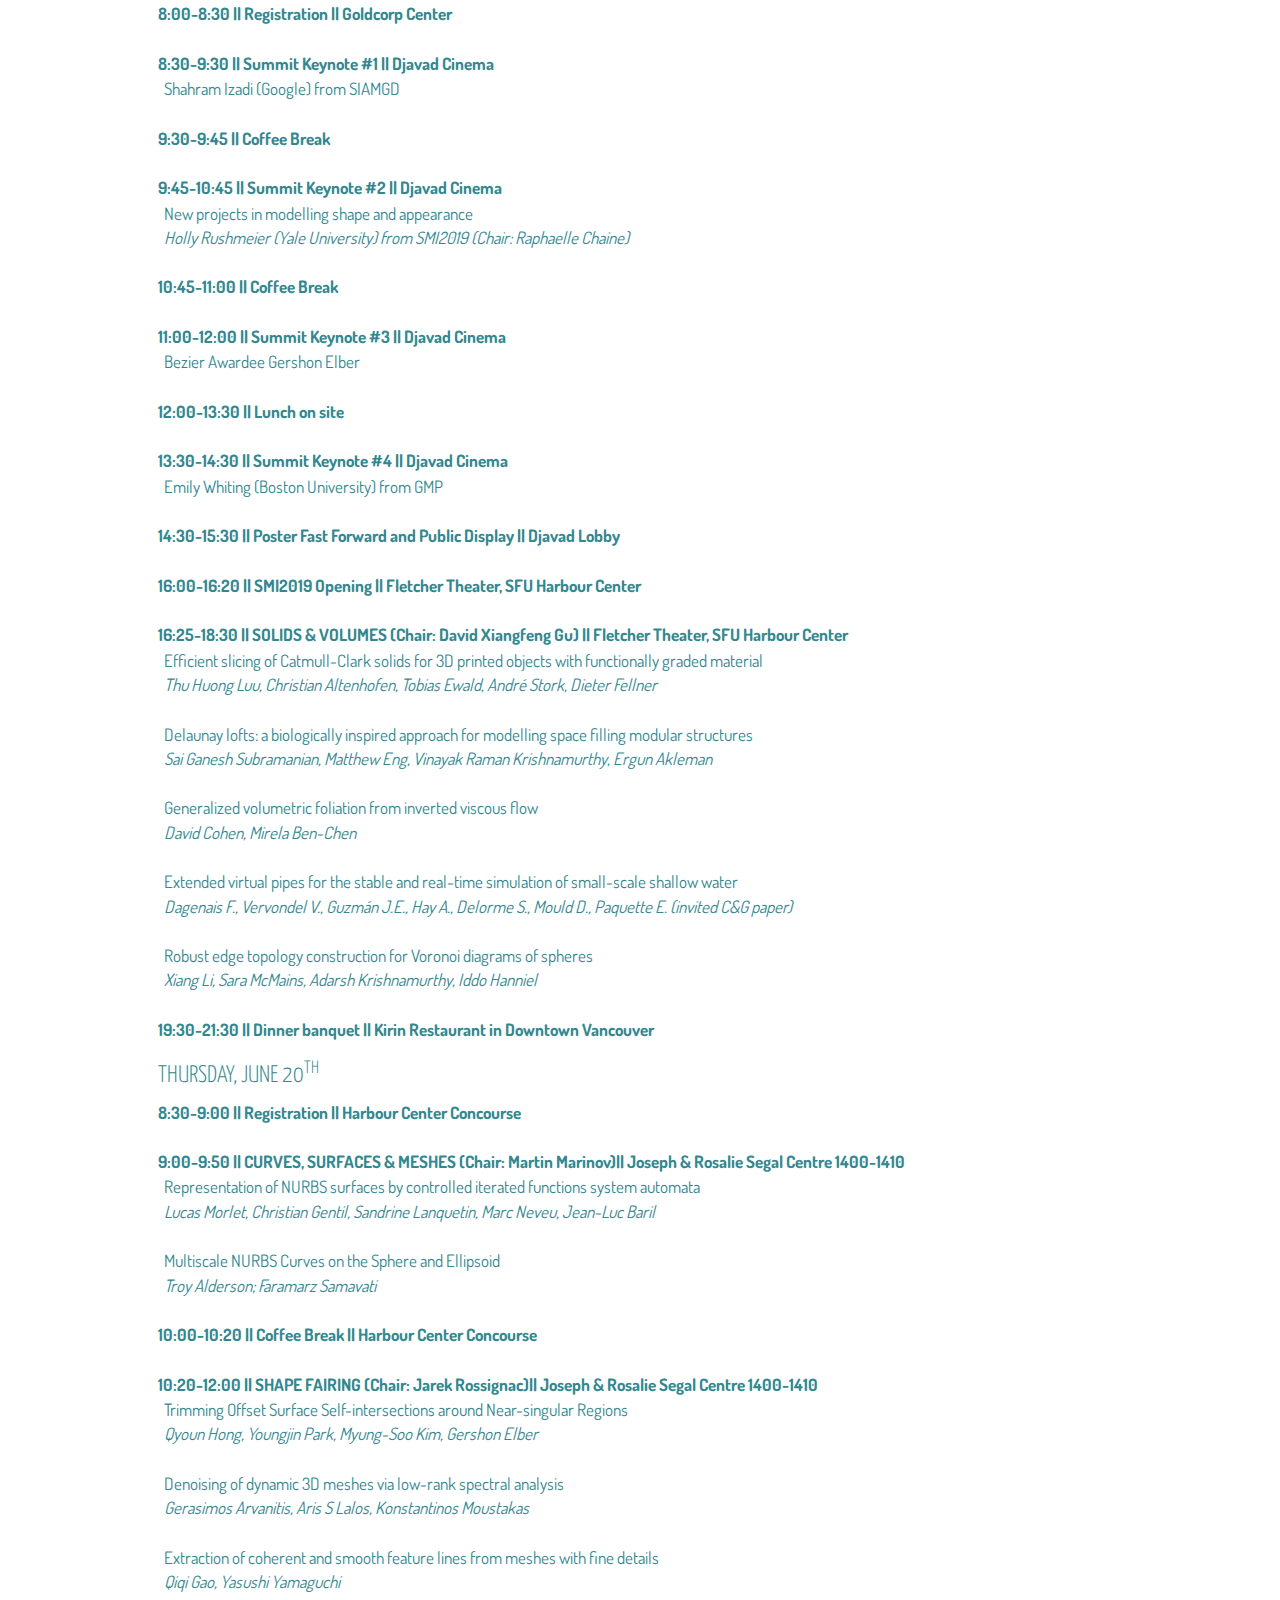
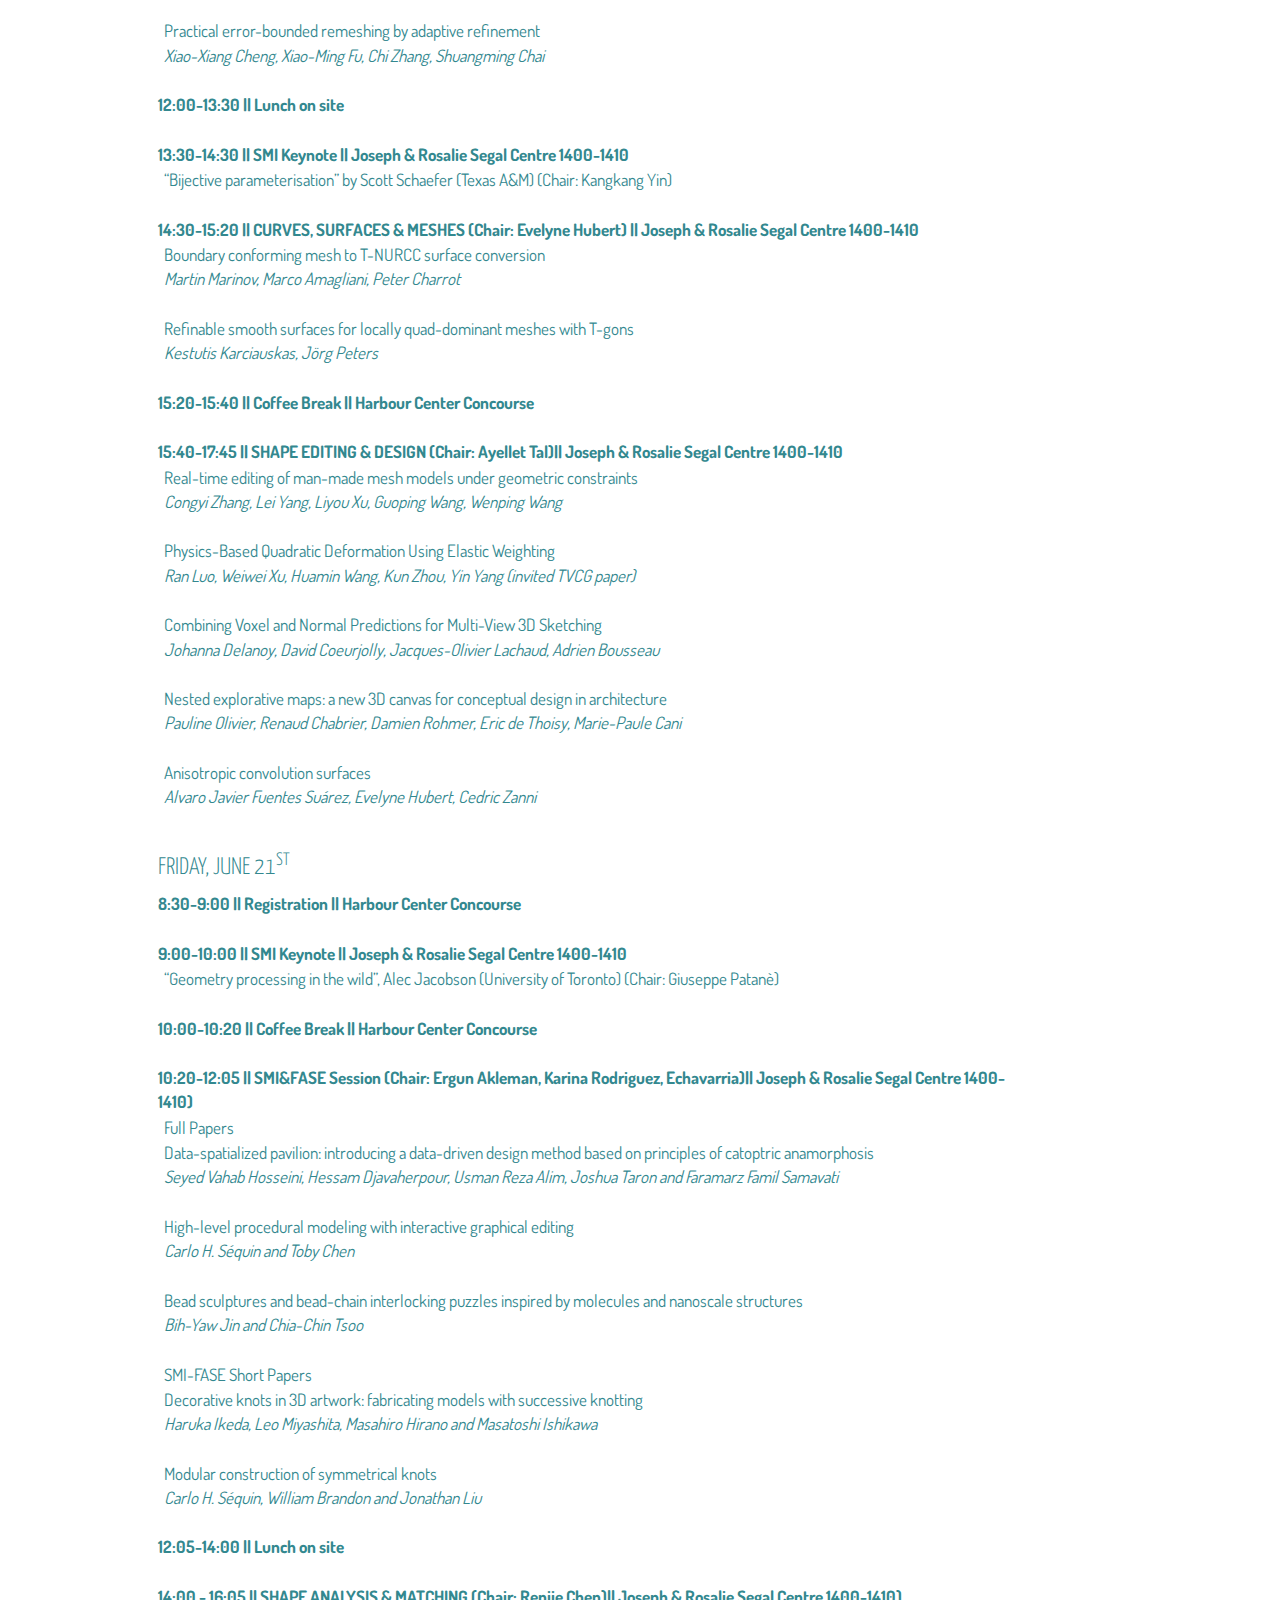
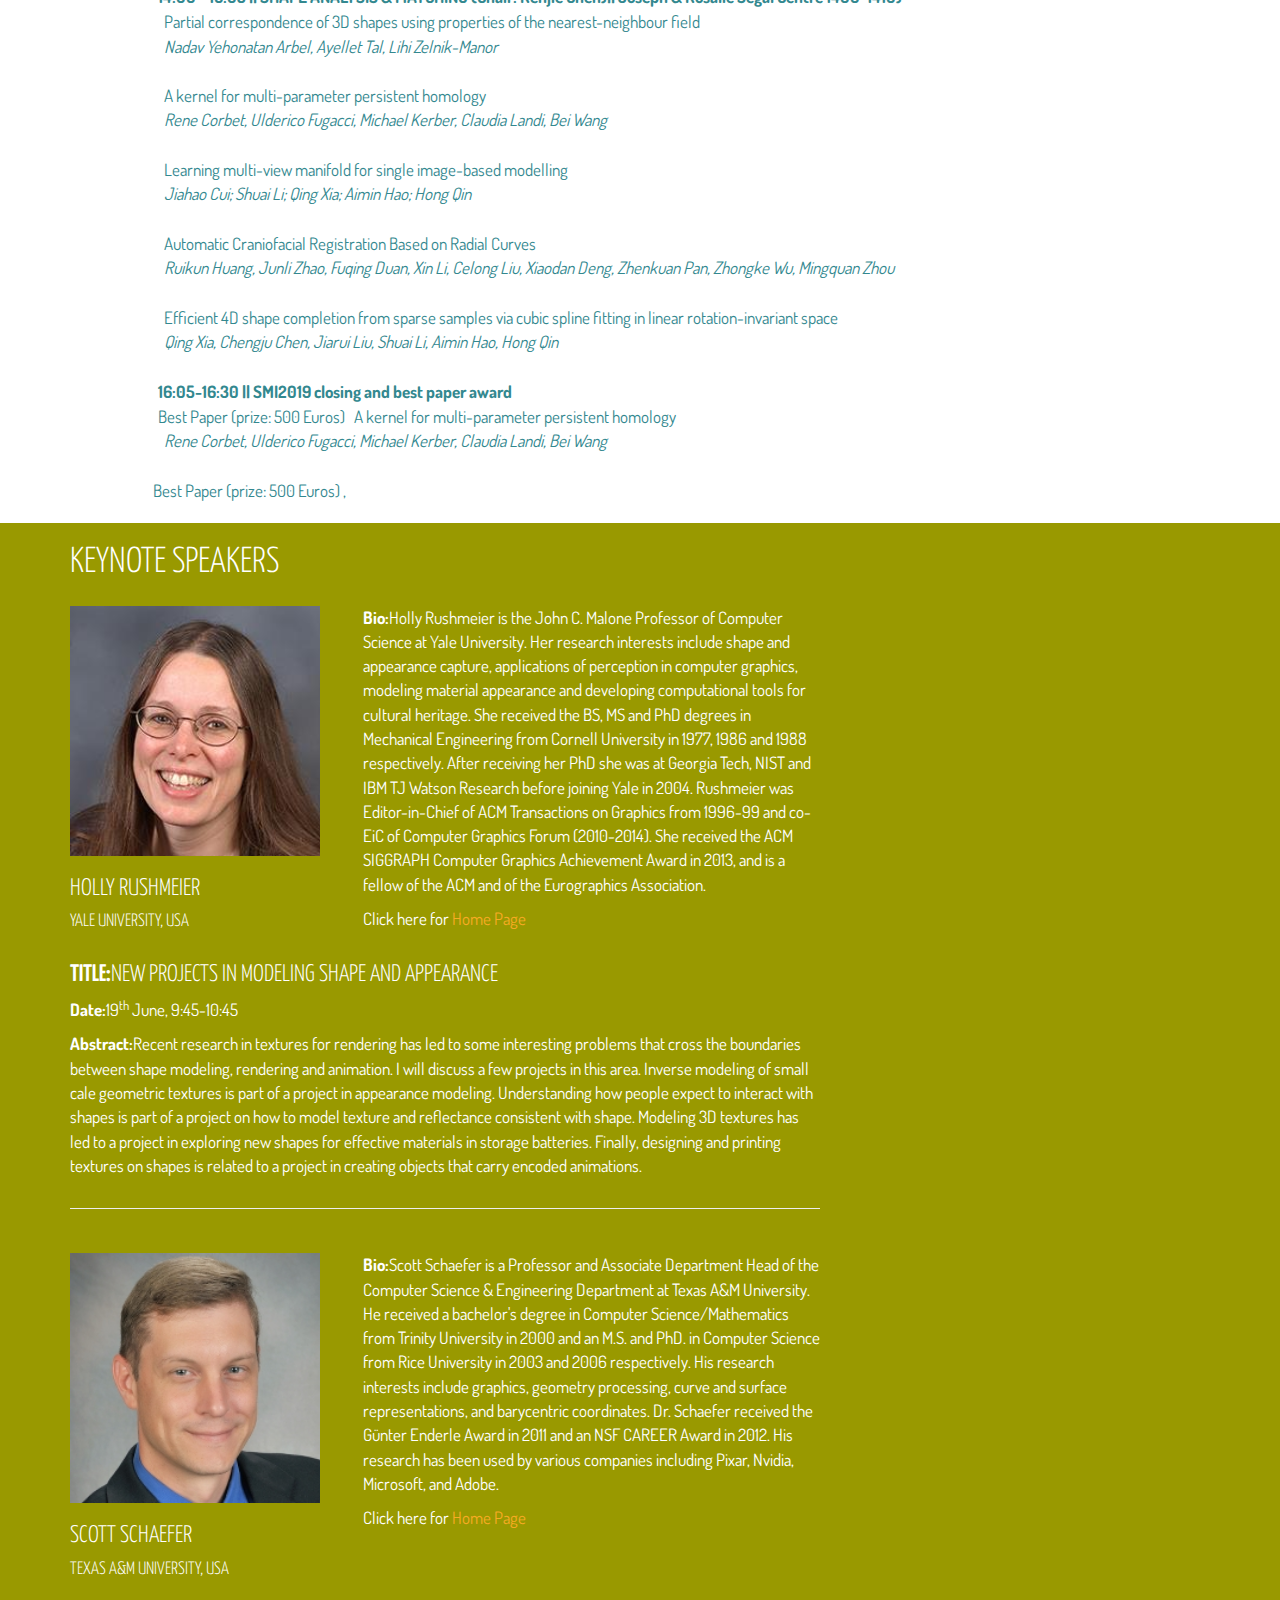
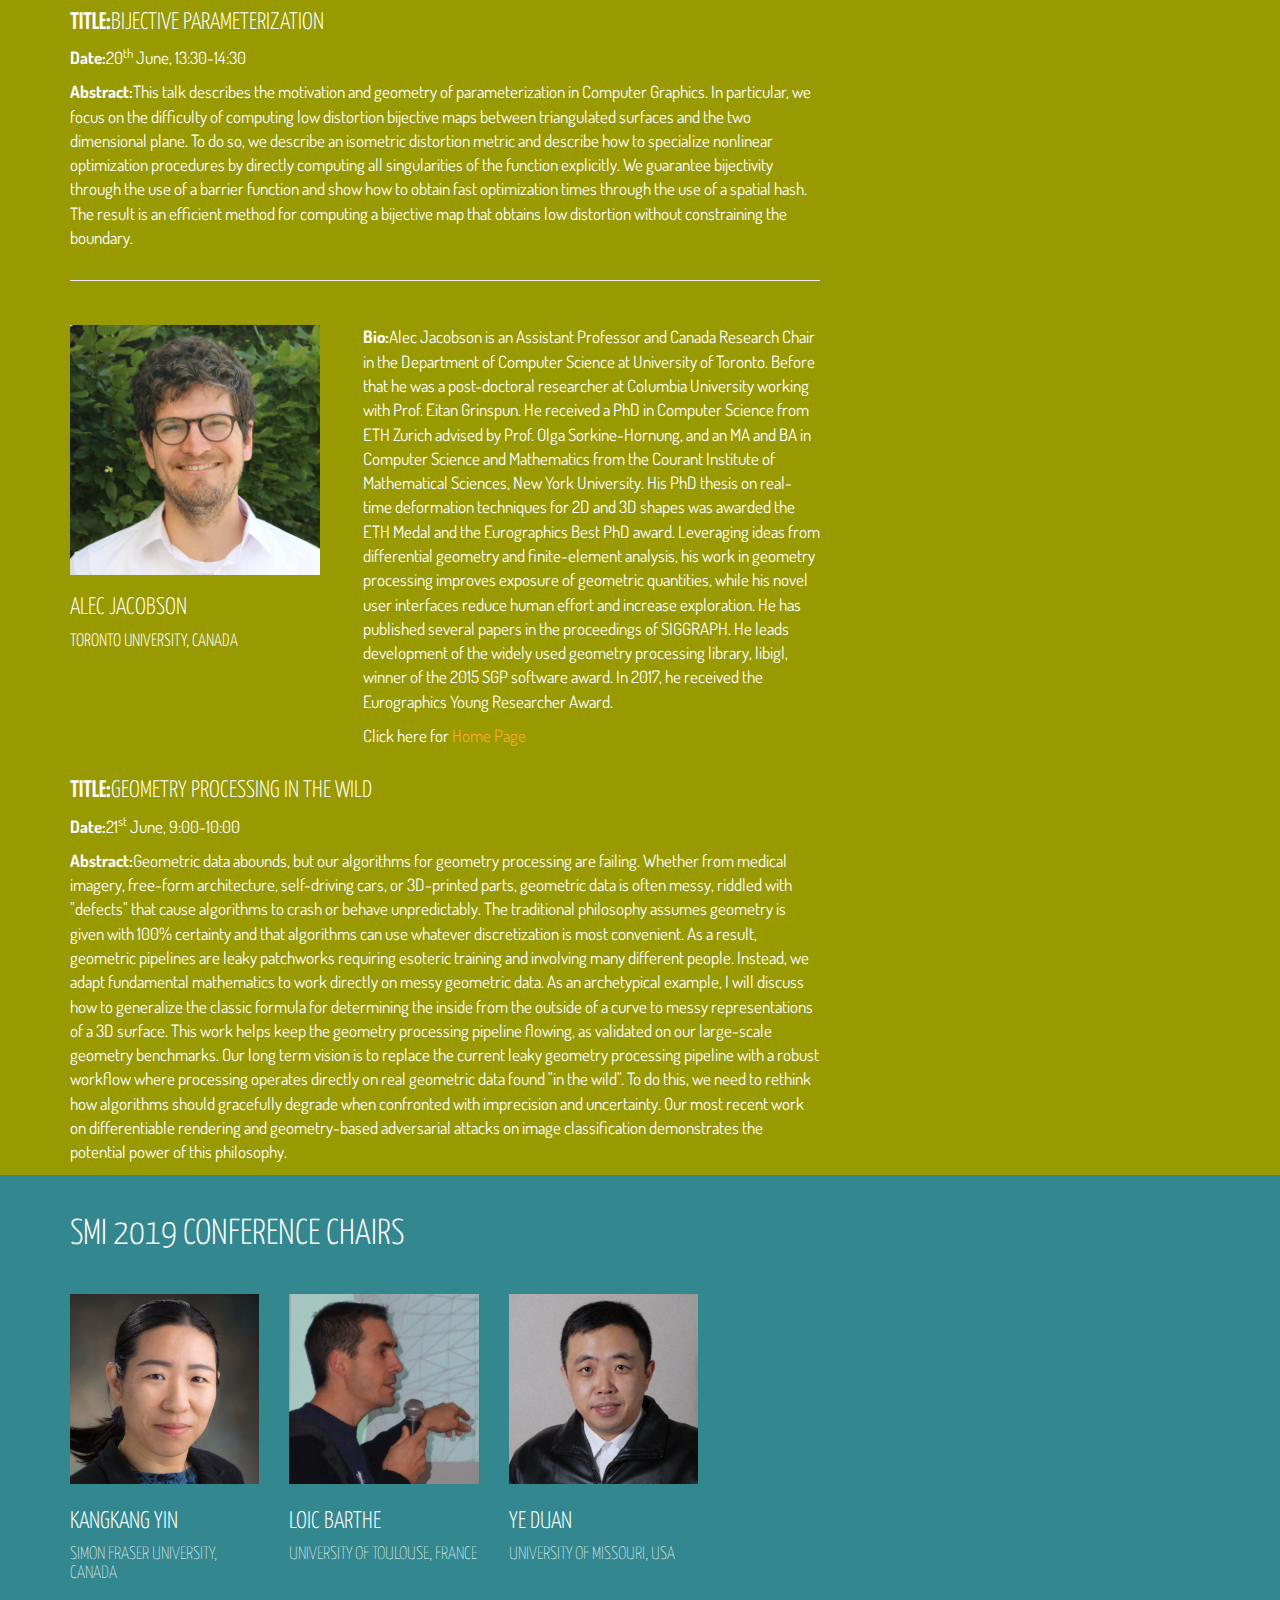
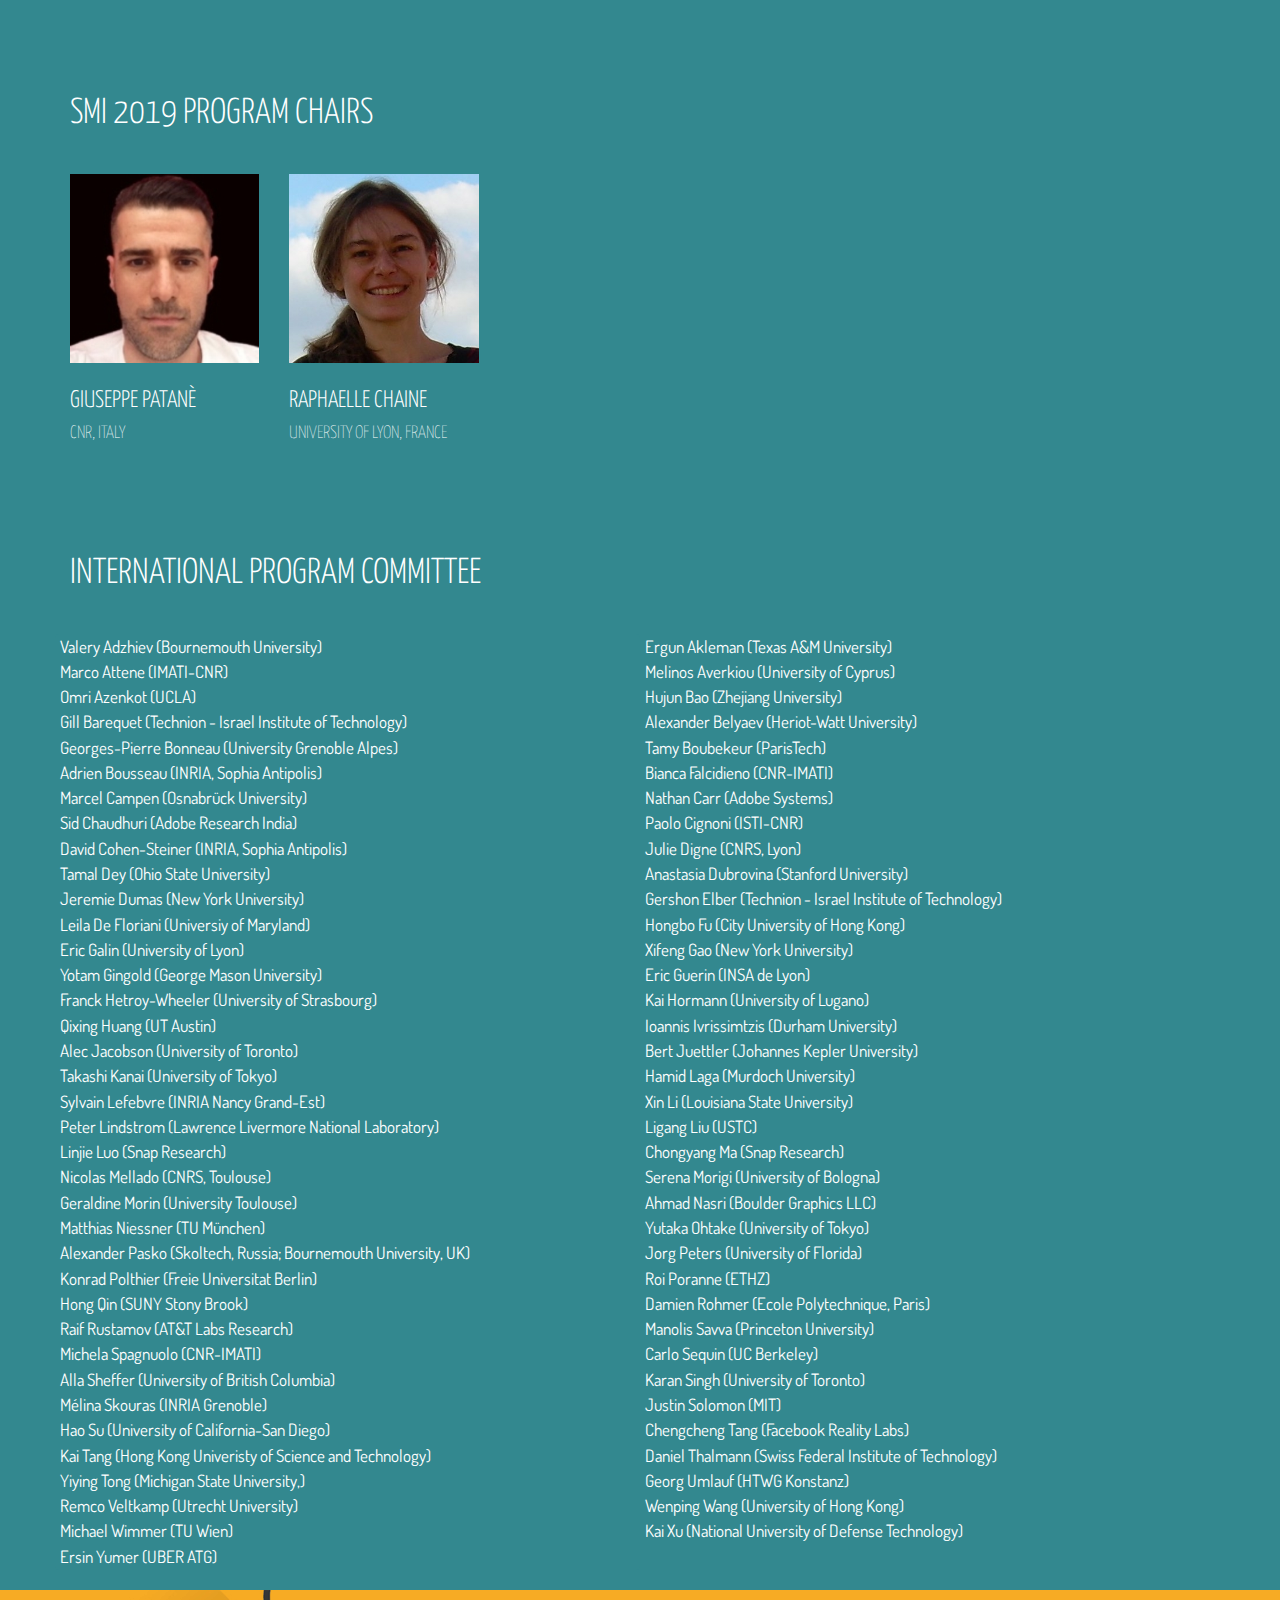
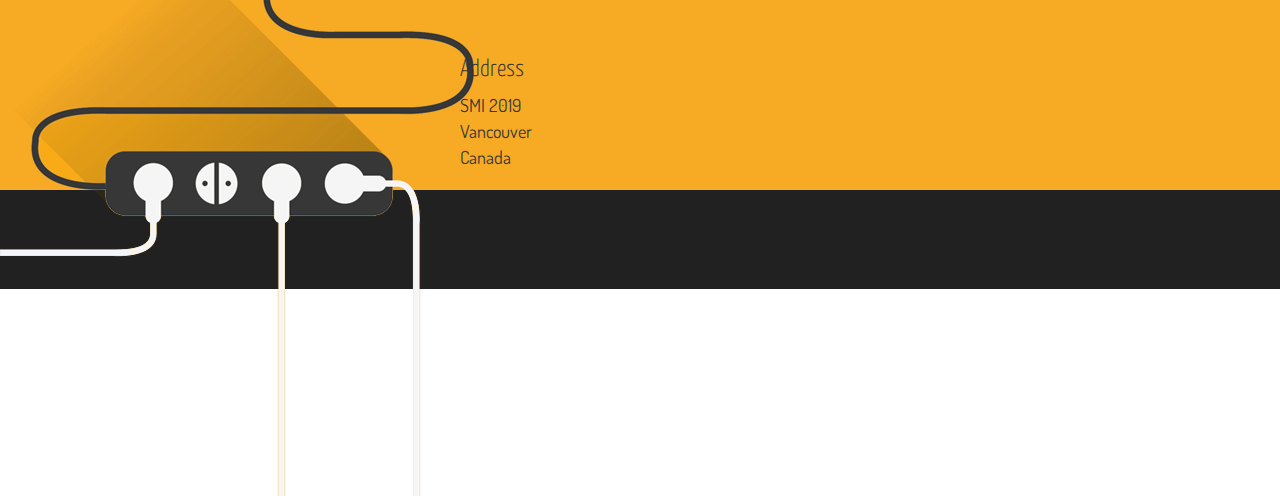
==== commit b7bc76a4: "Update index.html" ====
--- a/index.html
+++ b/index.html
@@ -585,10 +585,16 @@
               <b>16:05-16:30 || SMI2019 closing and best paper award</b>
             </li>
 	    <li class='list-group-item'>
-              &nbsp;&nbsp;Efficient 4D shape completion from sparse samples via cubic spline fitting in linear rotation-invariant space<br>
-	      <i>&nbsp;&nbsp;Qing Xia, Chengju Chen, Jiarui Liu, Shuai Li, Aimin Hao, Hong Qin</i>
-              <br><br>
-            </li>
+		    Best Paper (prize: 500 Euros)
+              &nbsp;&nbsp;A kernel for multi-parameter persistent homology<br>
+	      <i>&nbsp;&nbsp;Rene Corbet, Ulderico Fugacci, Michael Kerber, Claudia Landi, Bei Wang</i>
+              <br><br>
+            </li>
+		    Best Paper (prize: 500 Euros)
+		    , 
+		    
+		    
+		    
           </ul>               
             <!-- <p style="font-size:14px;">
                   *  invited CAG 2017 paper<br/>
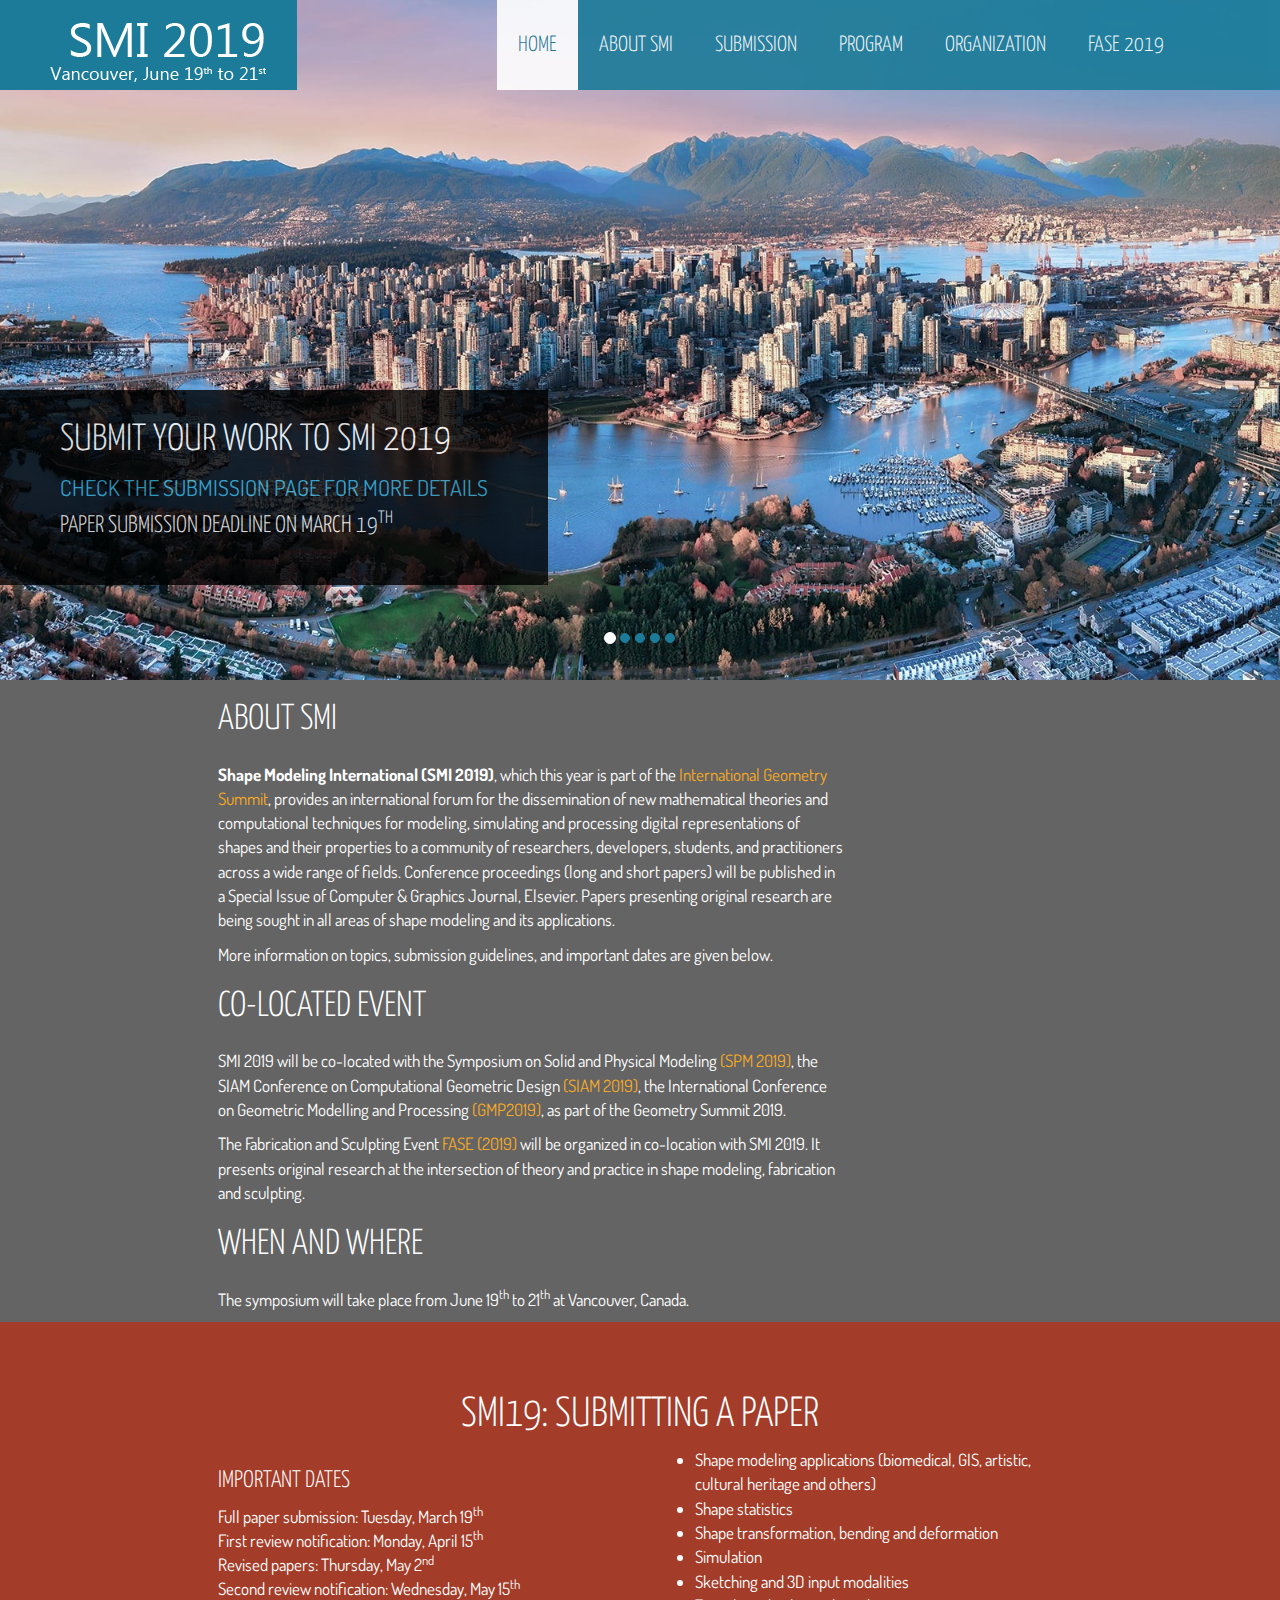
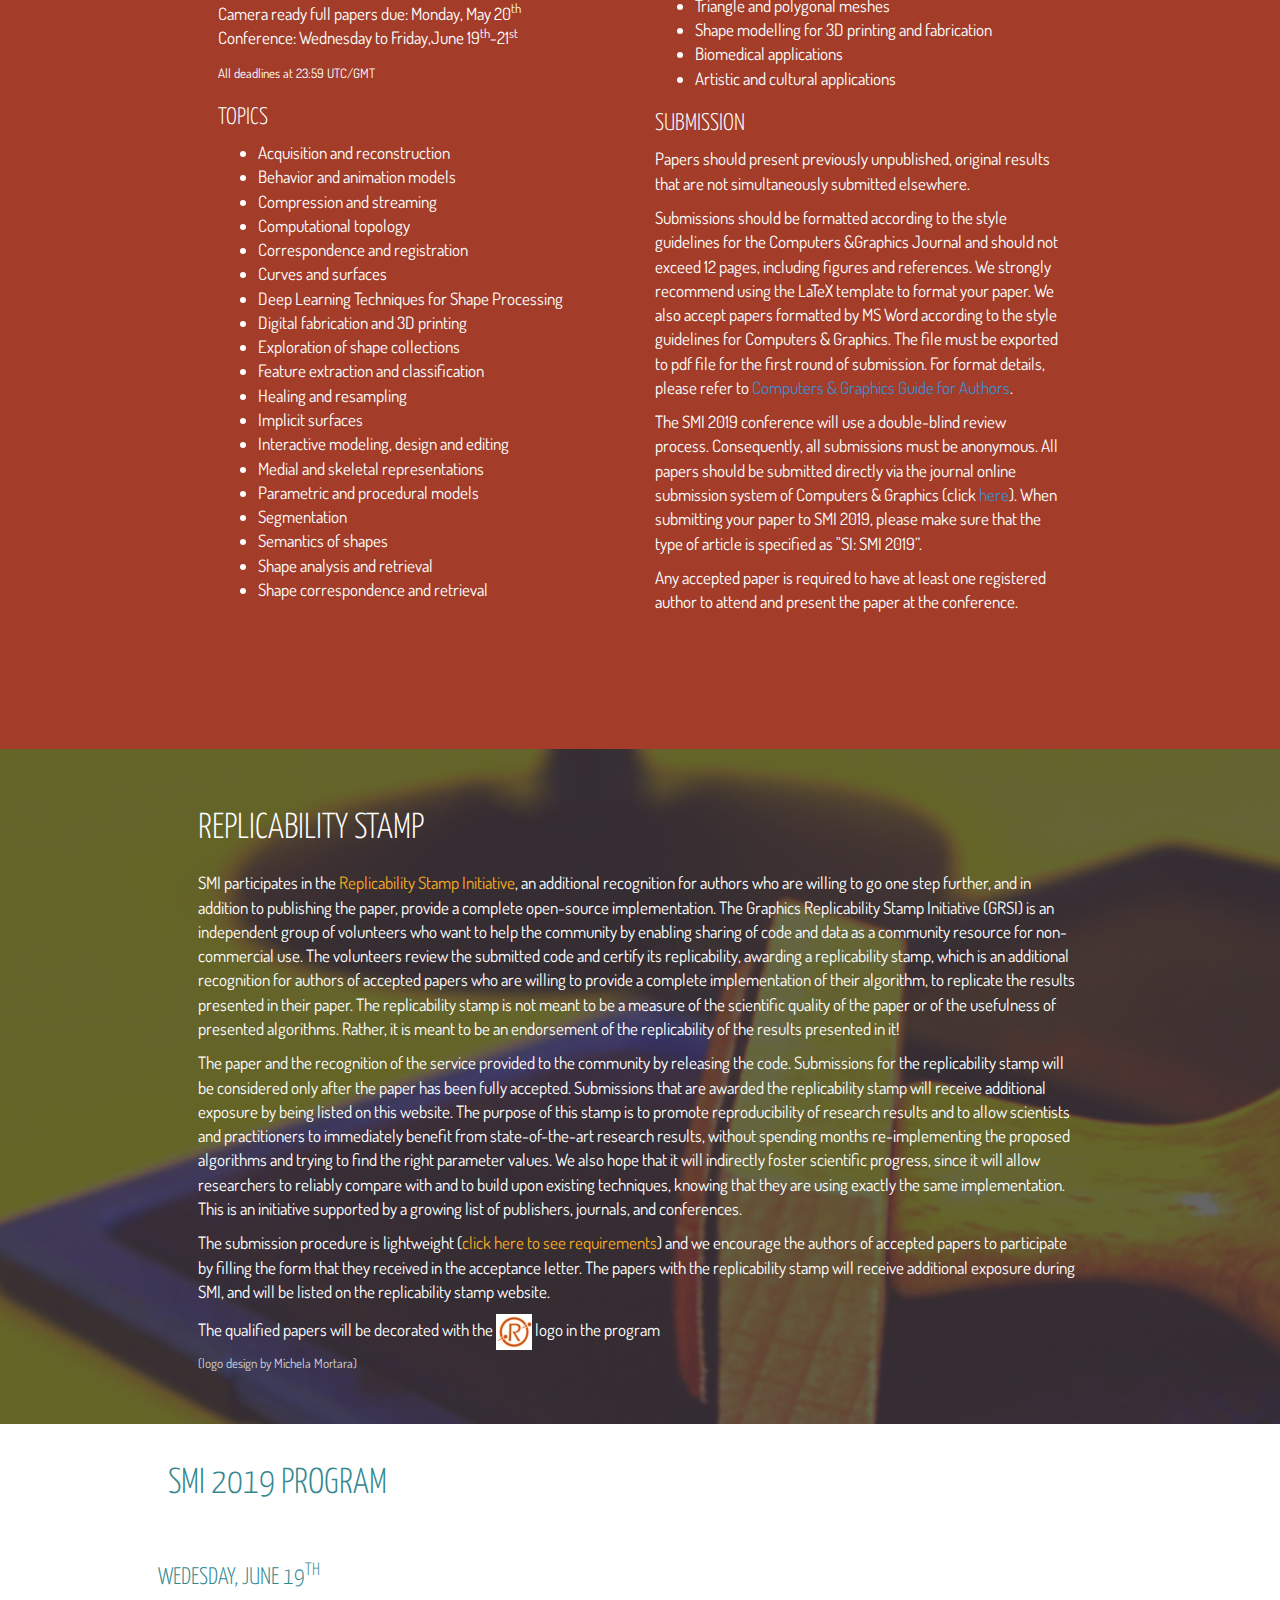
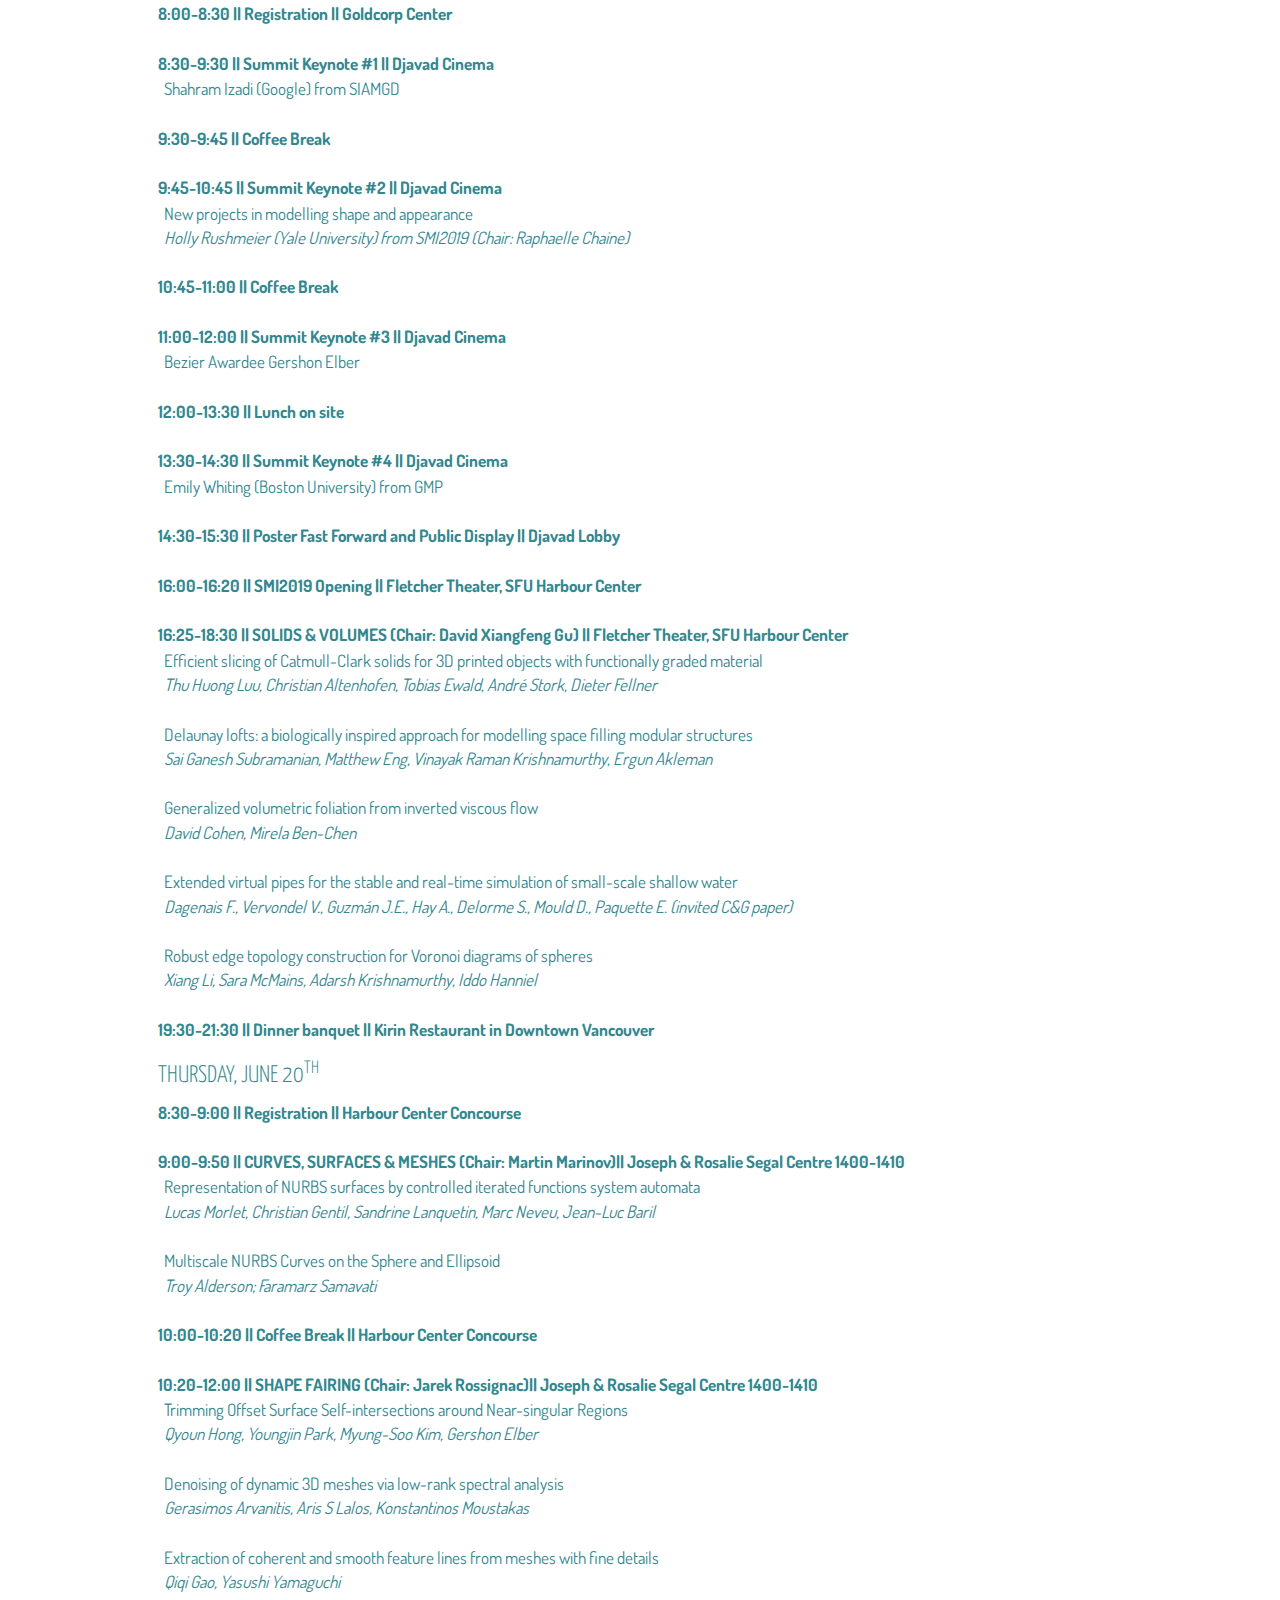
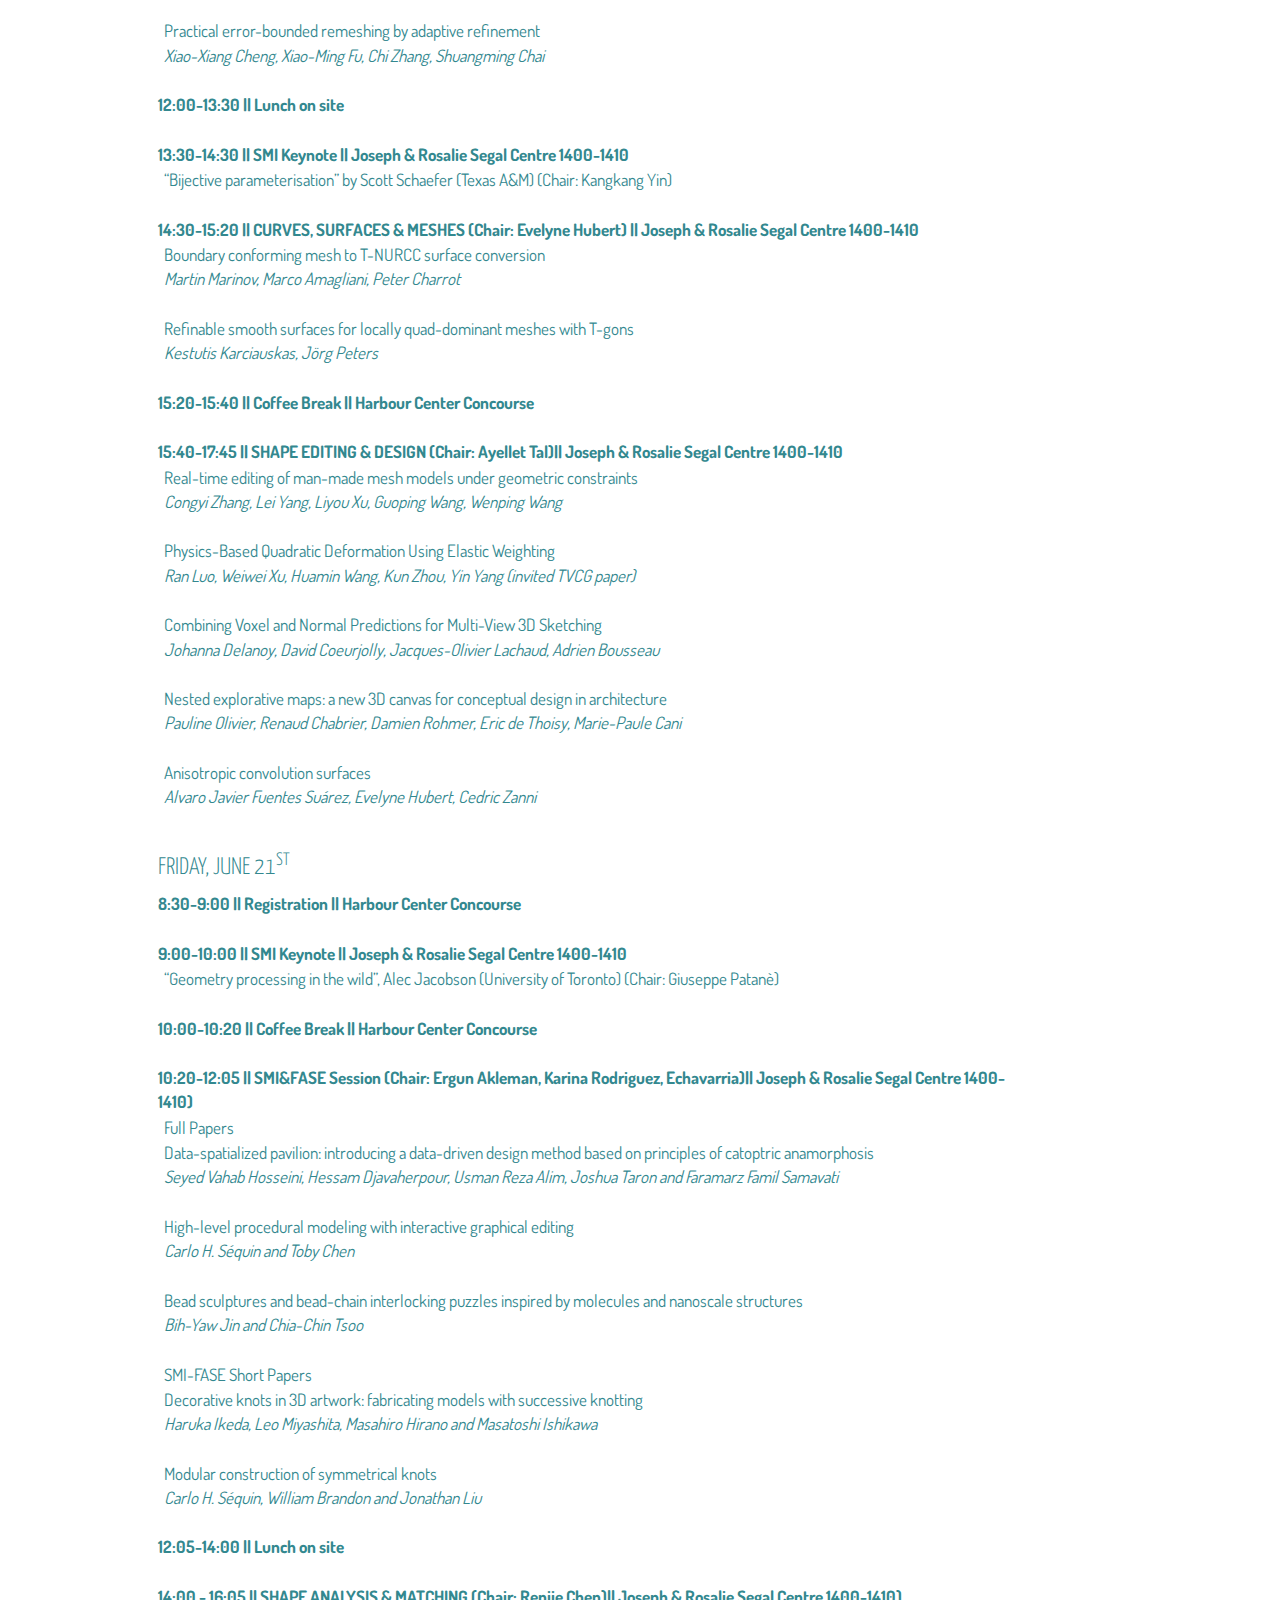
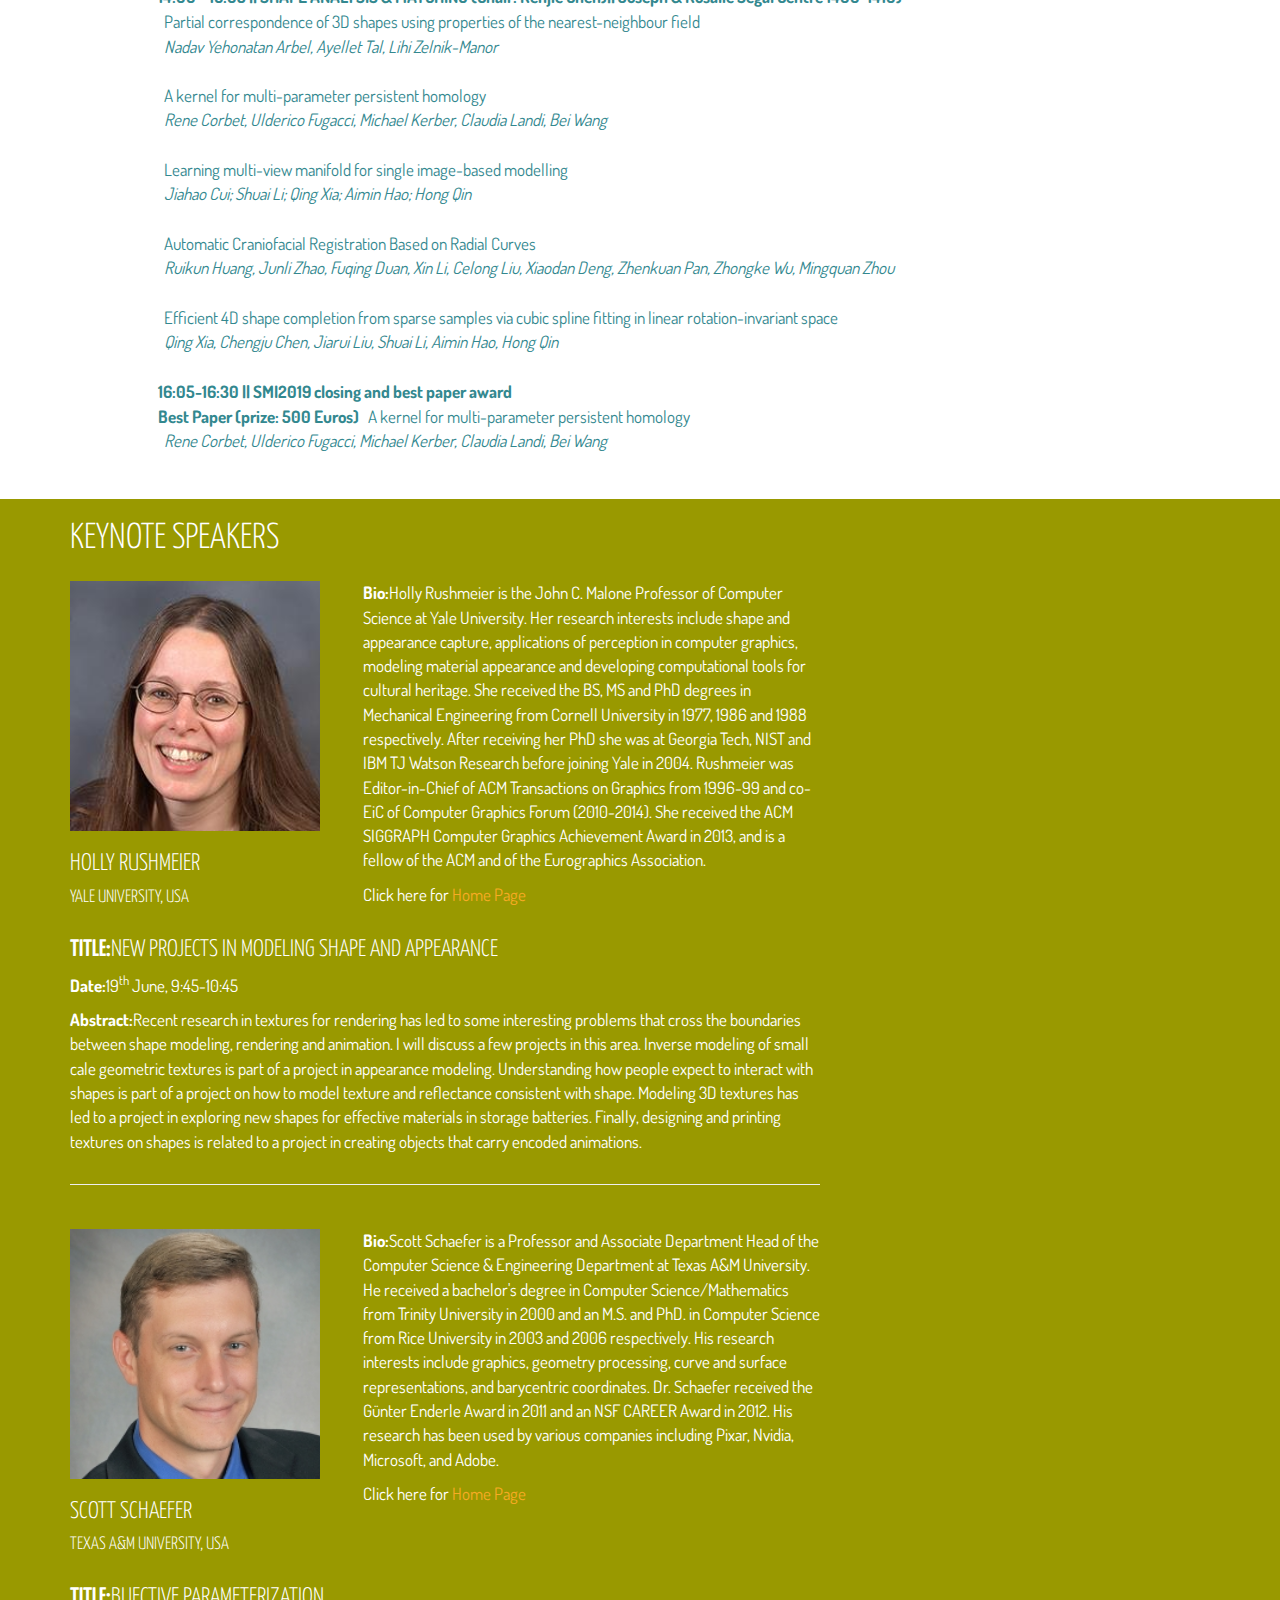
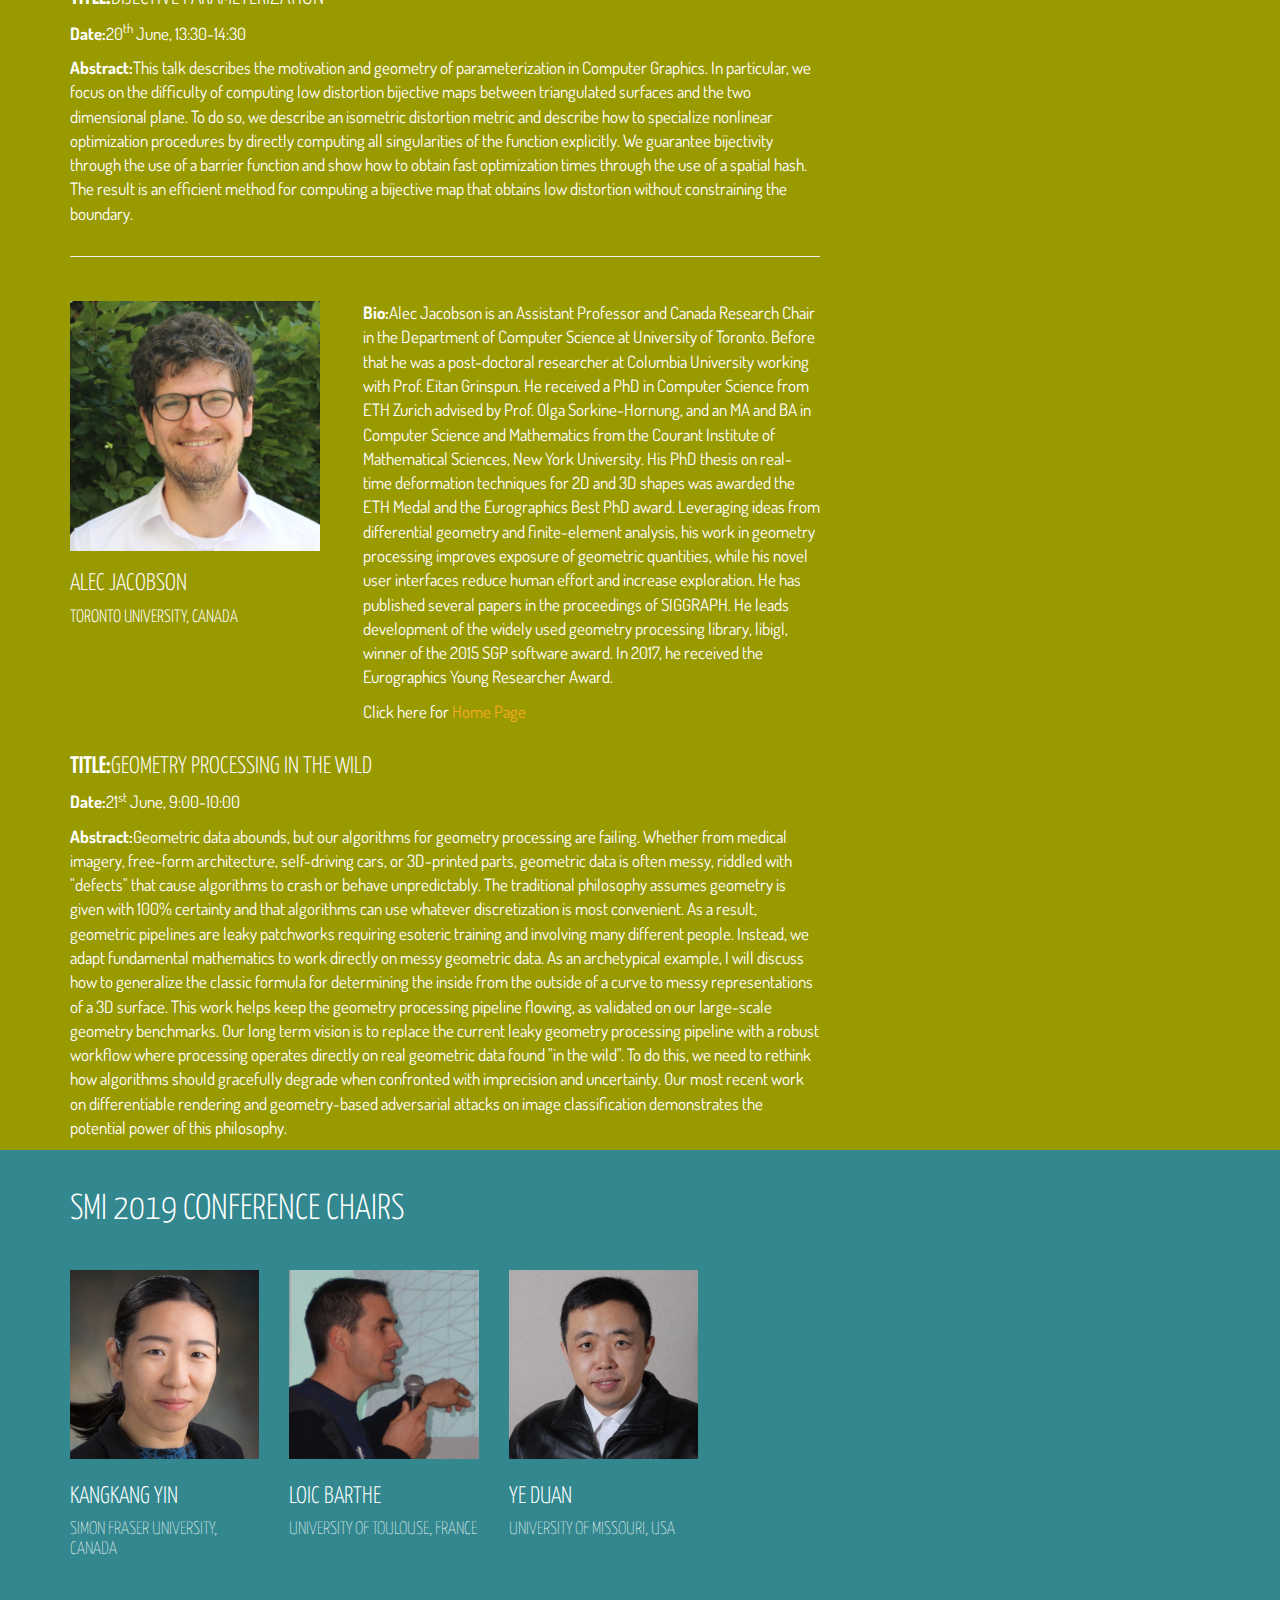
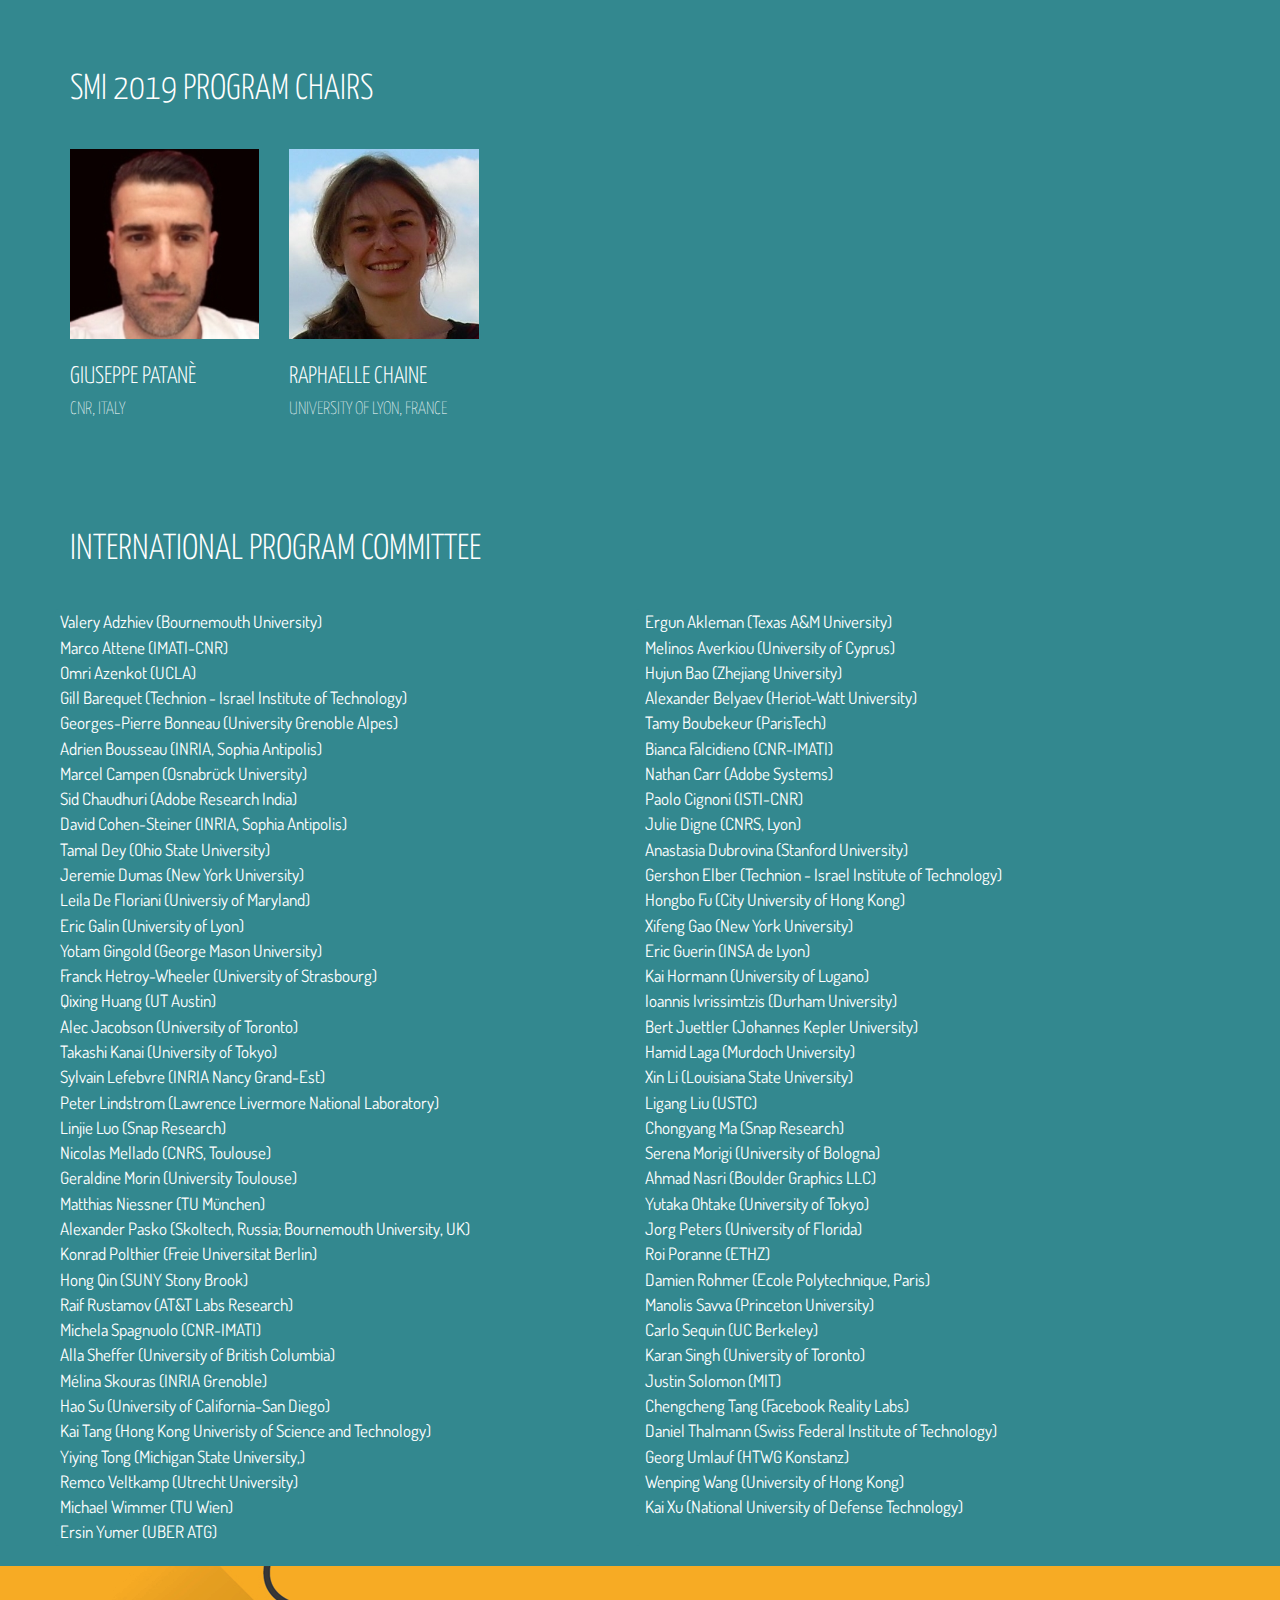
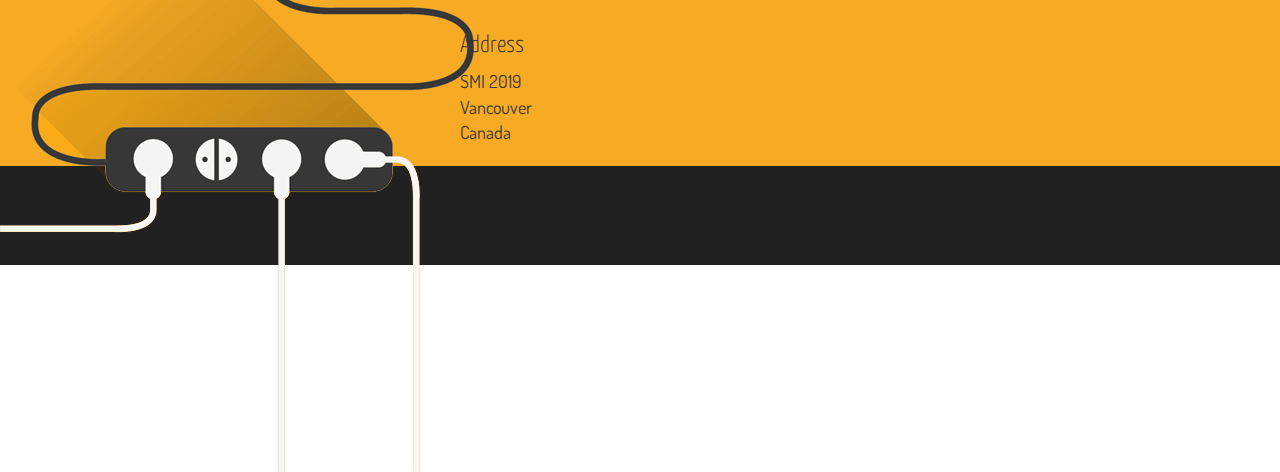
==== commit 8038cfa0: "Update index.html" ====
--- a/index.html
+++ b/index.html
@@ -585,13 +585,11 @@
               <b>16:05-16:30 || SMI2019 closing and best paper award</b>
             </li>
 	    <li class='list-group-item'>
-		    Best Paper (prize: 500 Euros)
+		    <b>Best Paper (prize: 500 Euros)</b>
               &nbsp;&nbsp;A kernel for multi-parameter persistent homology<br>
 	      <i>&nbsp;&nbsp;Rene Corbet, Ulderico Fugacci, Michael Kerber, Claudia Landi, Bei Wang</i>
               <br><br>
             </li>
-		    Best Paper (prize: 500 Euros)
-		    , 
 		    
 		    
 		    
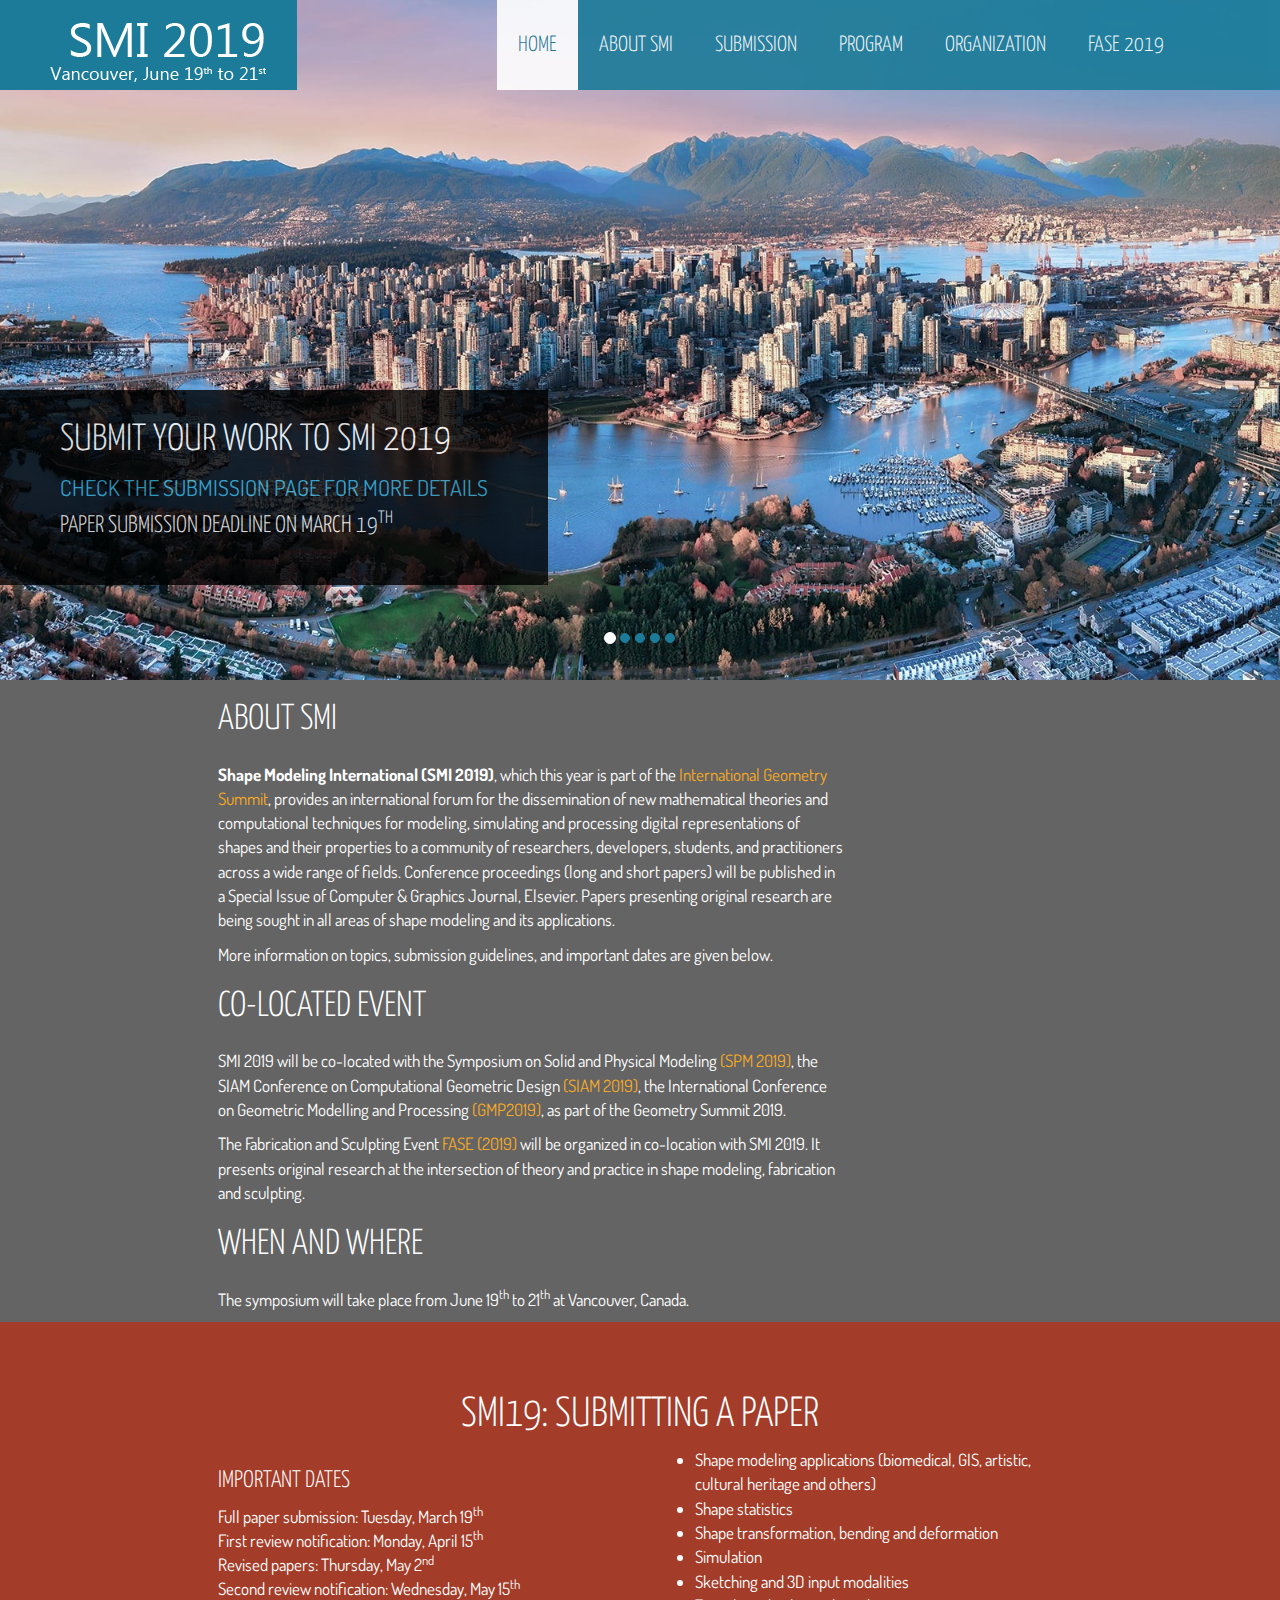
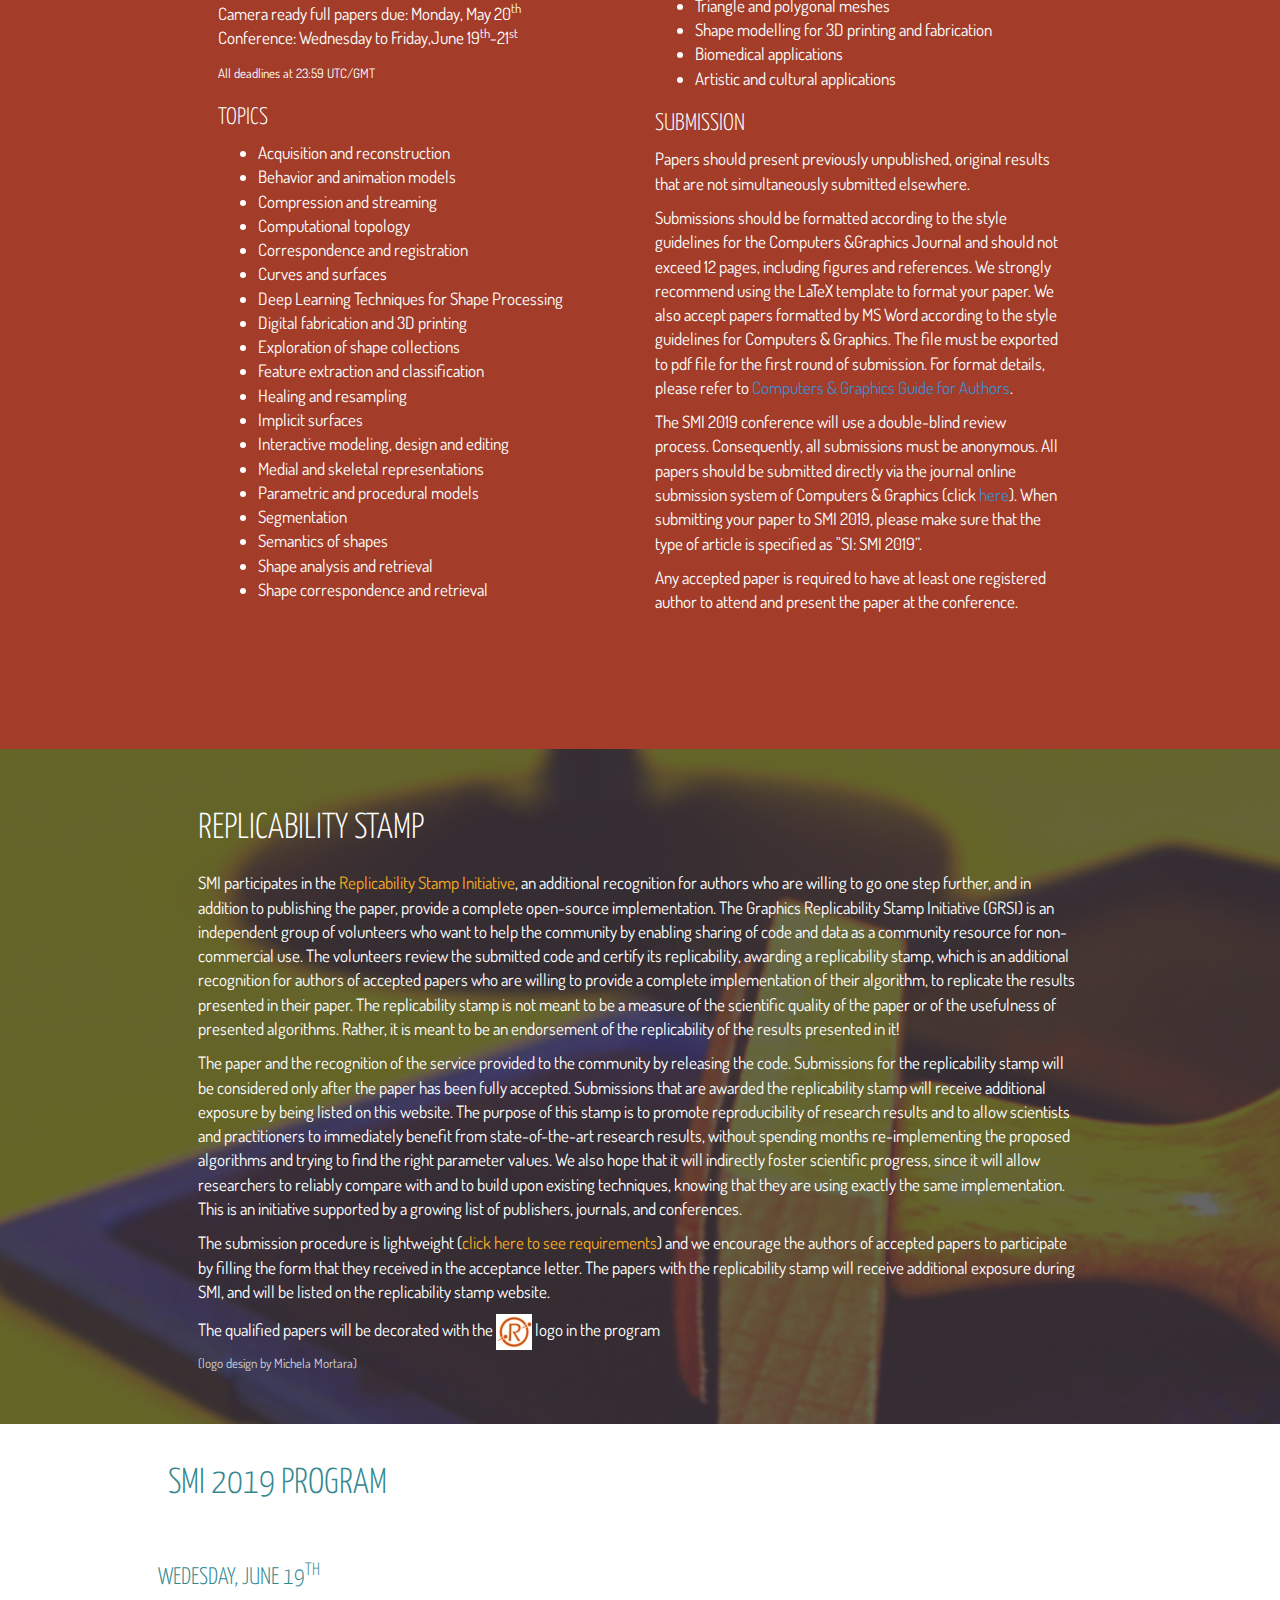
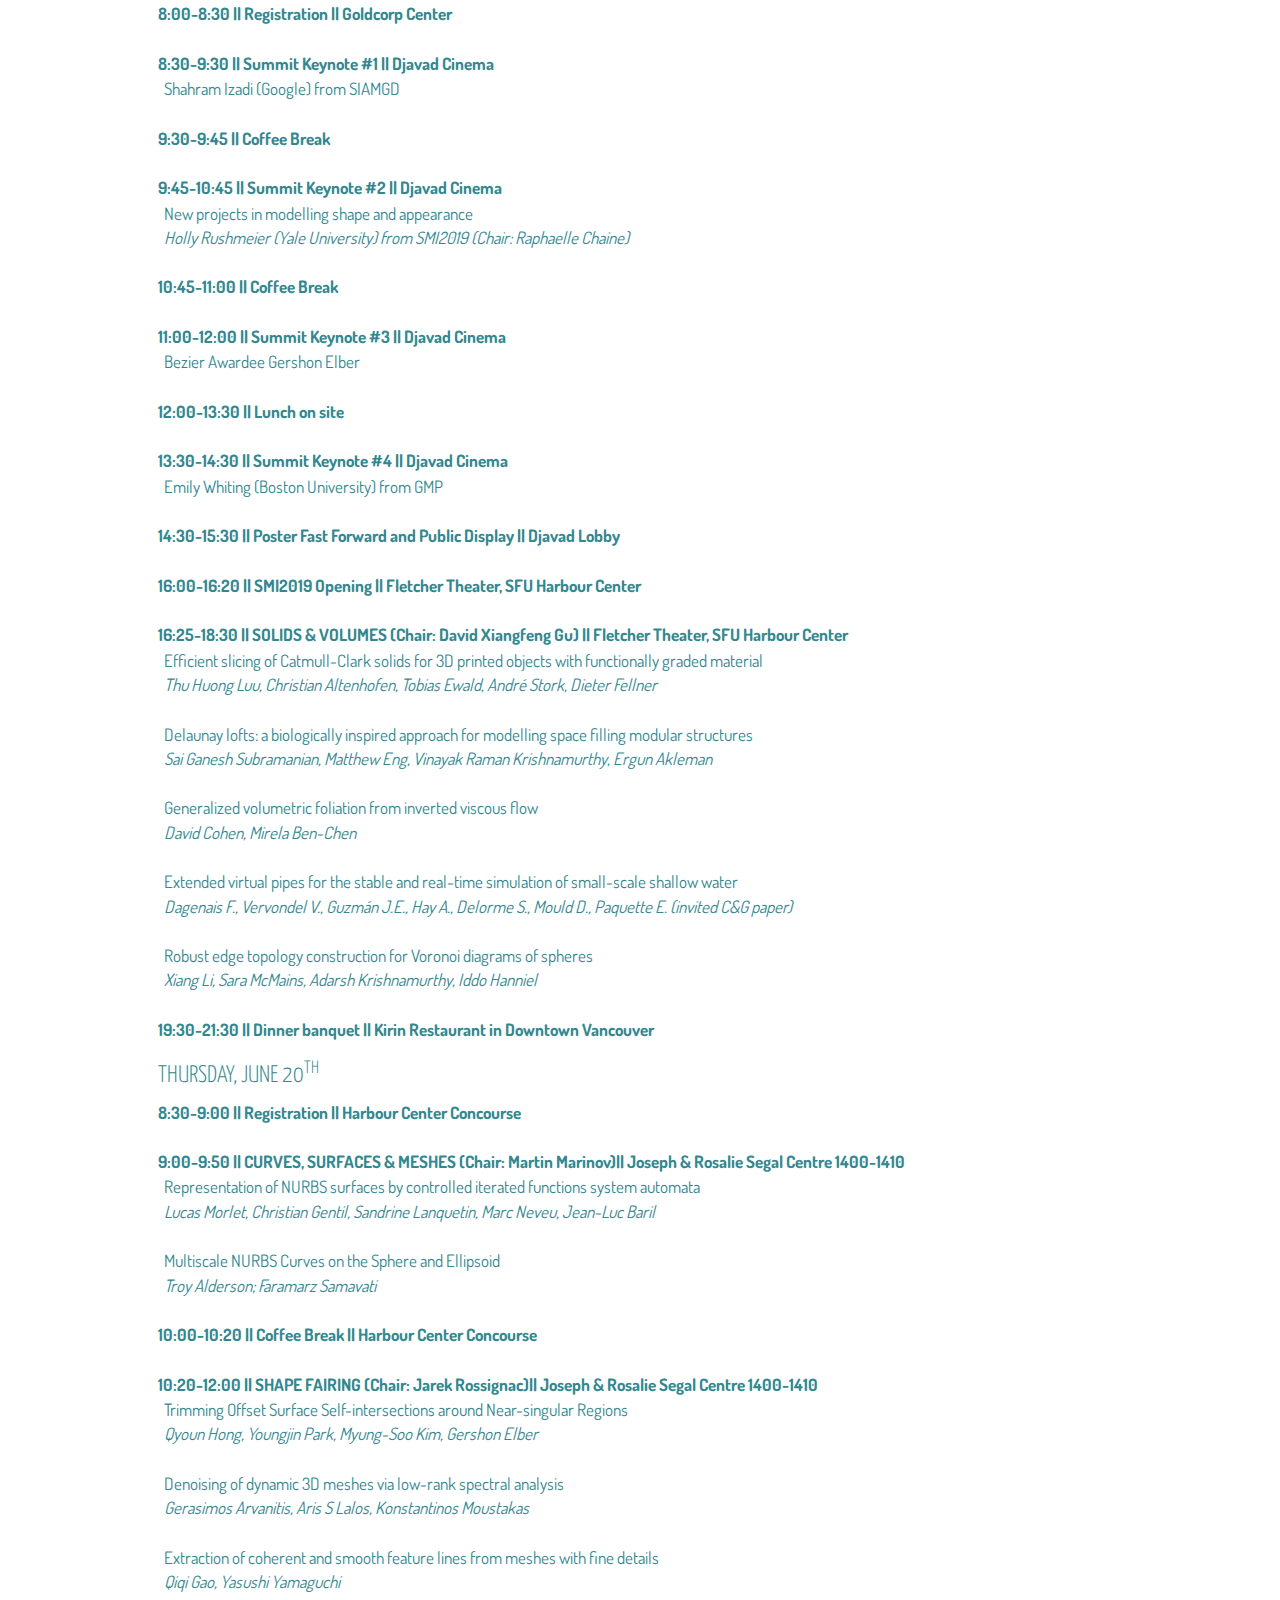
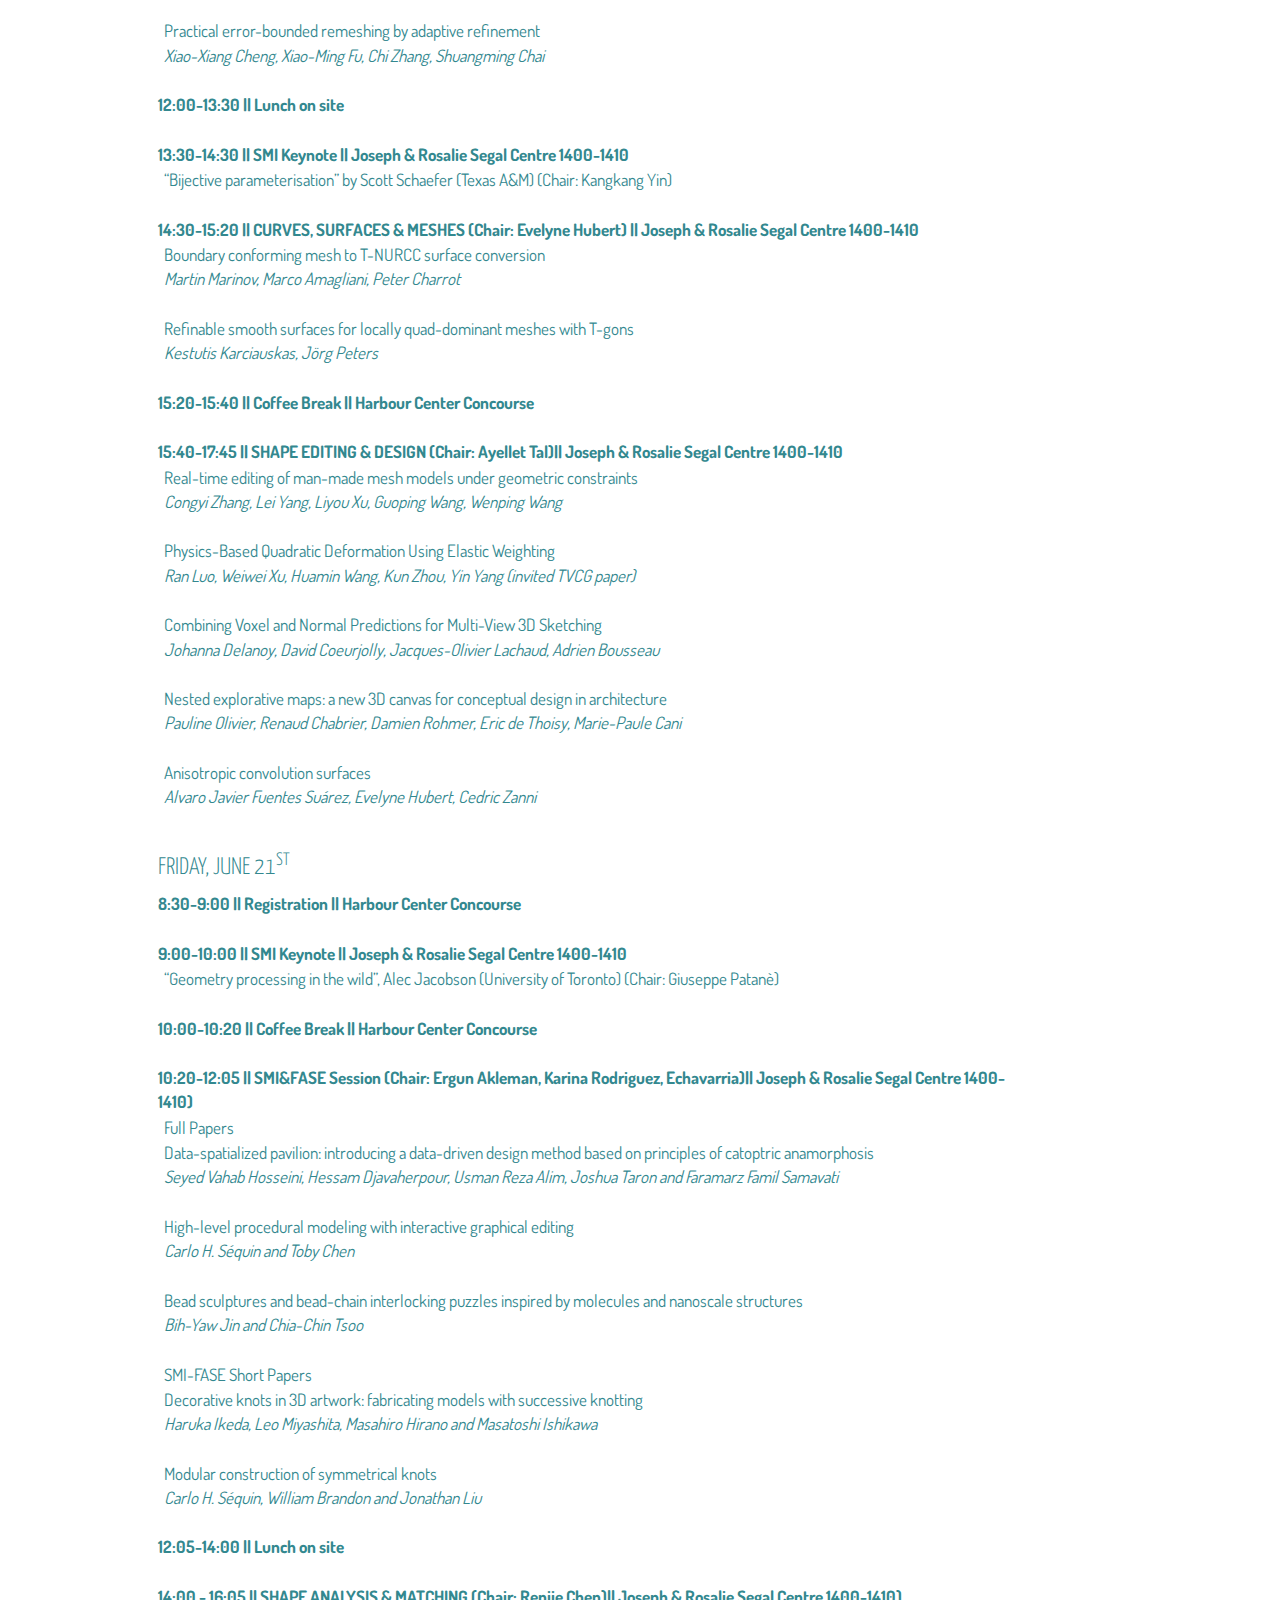
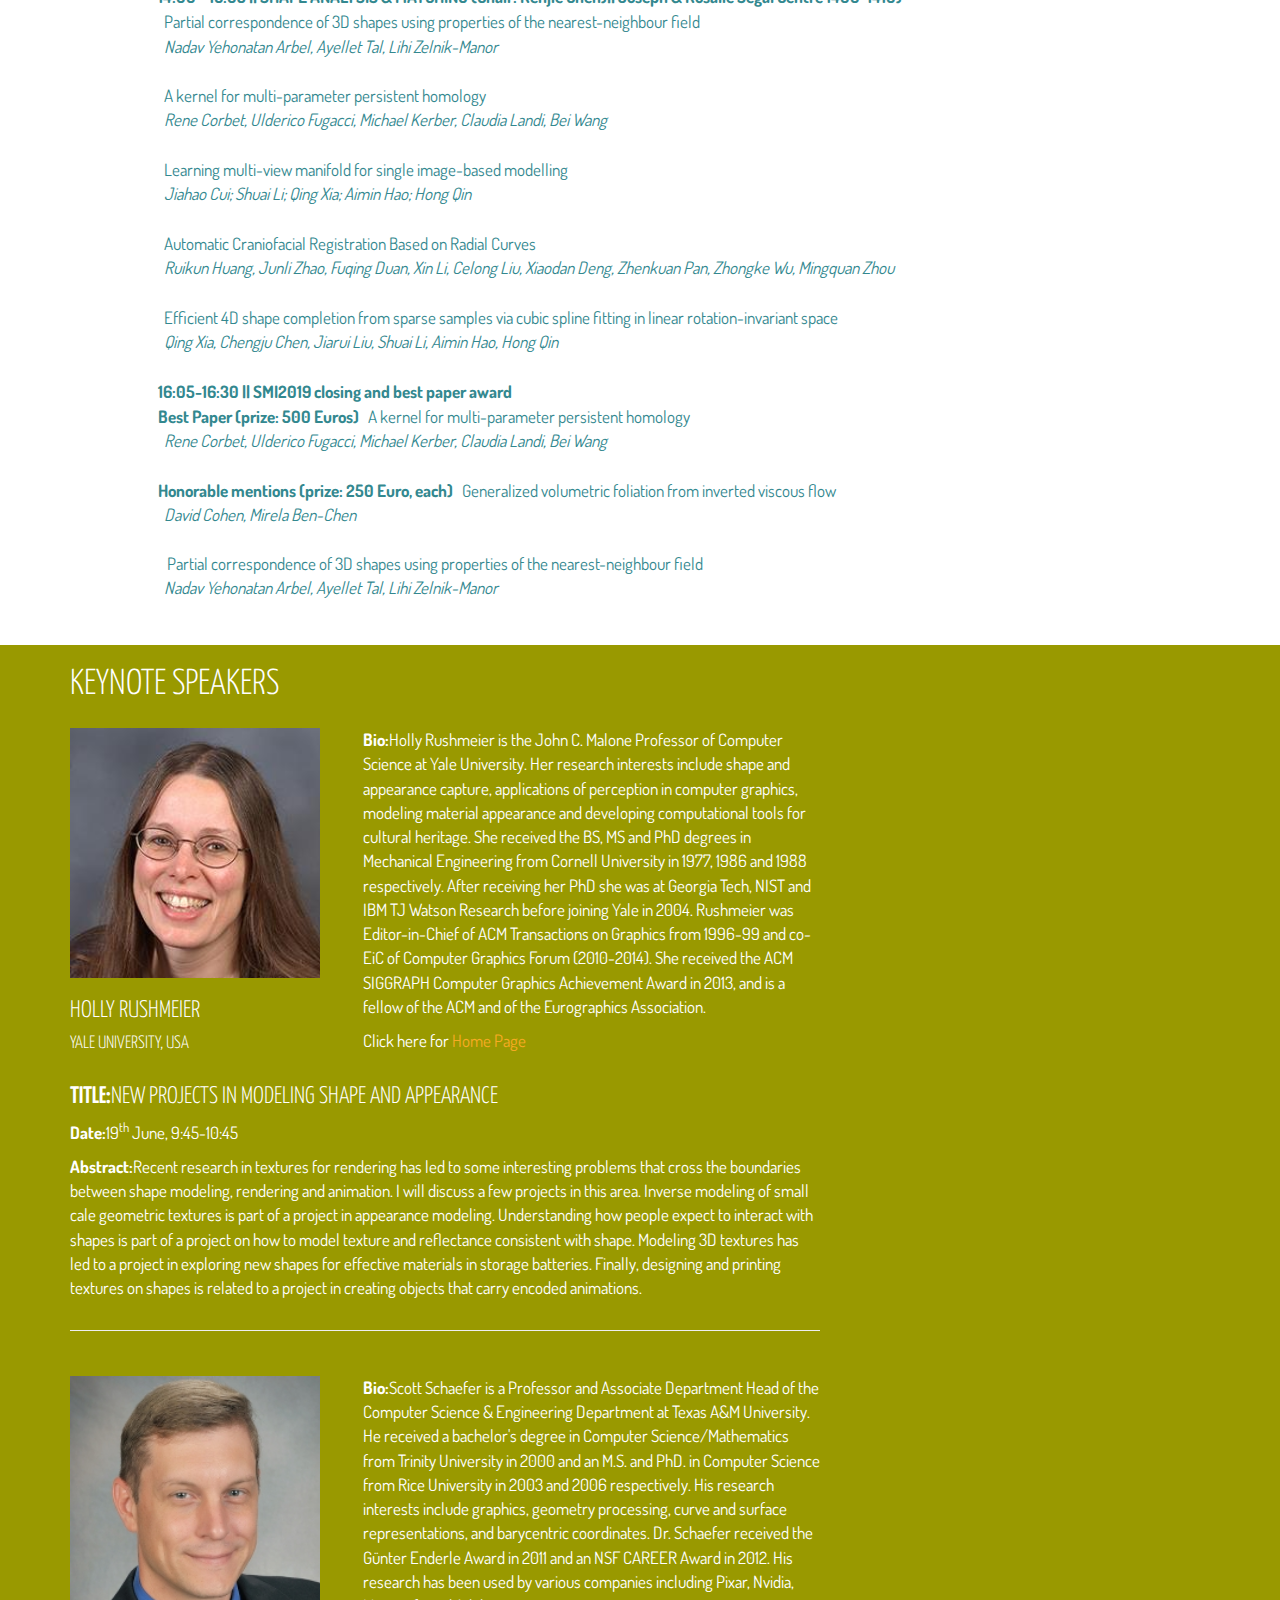
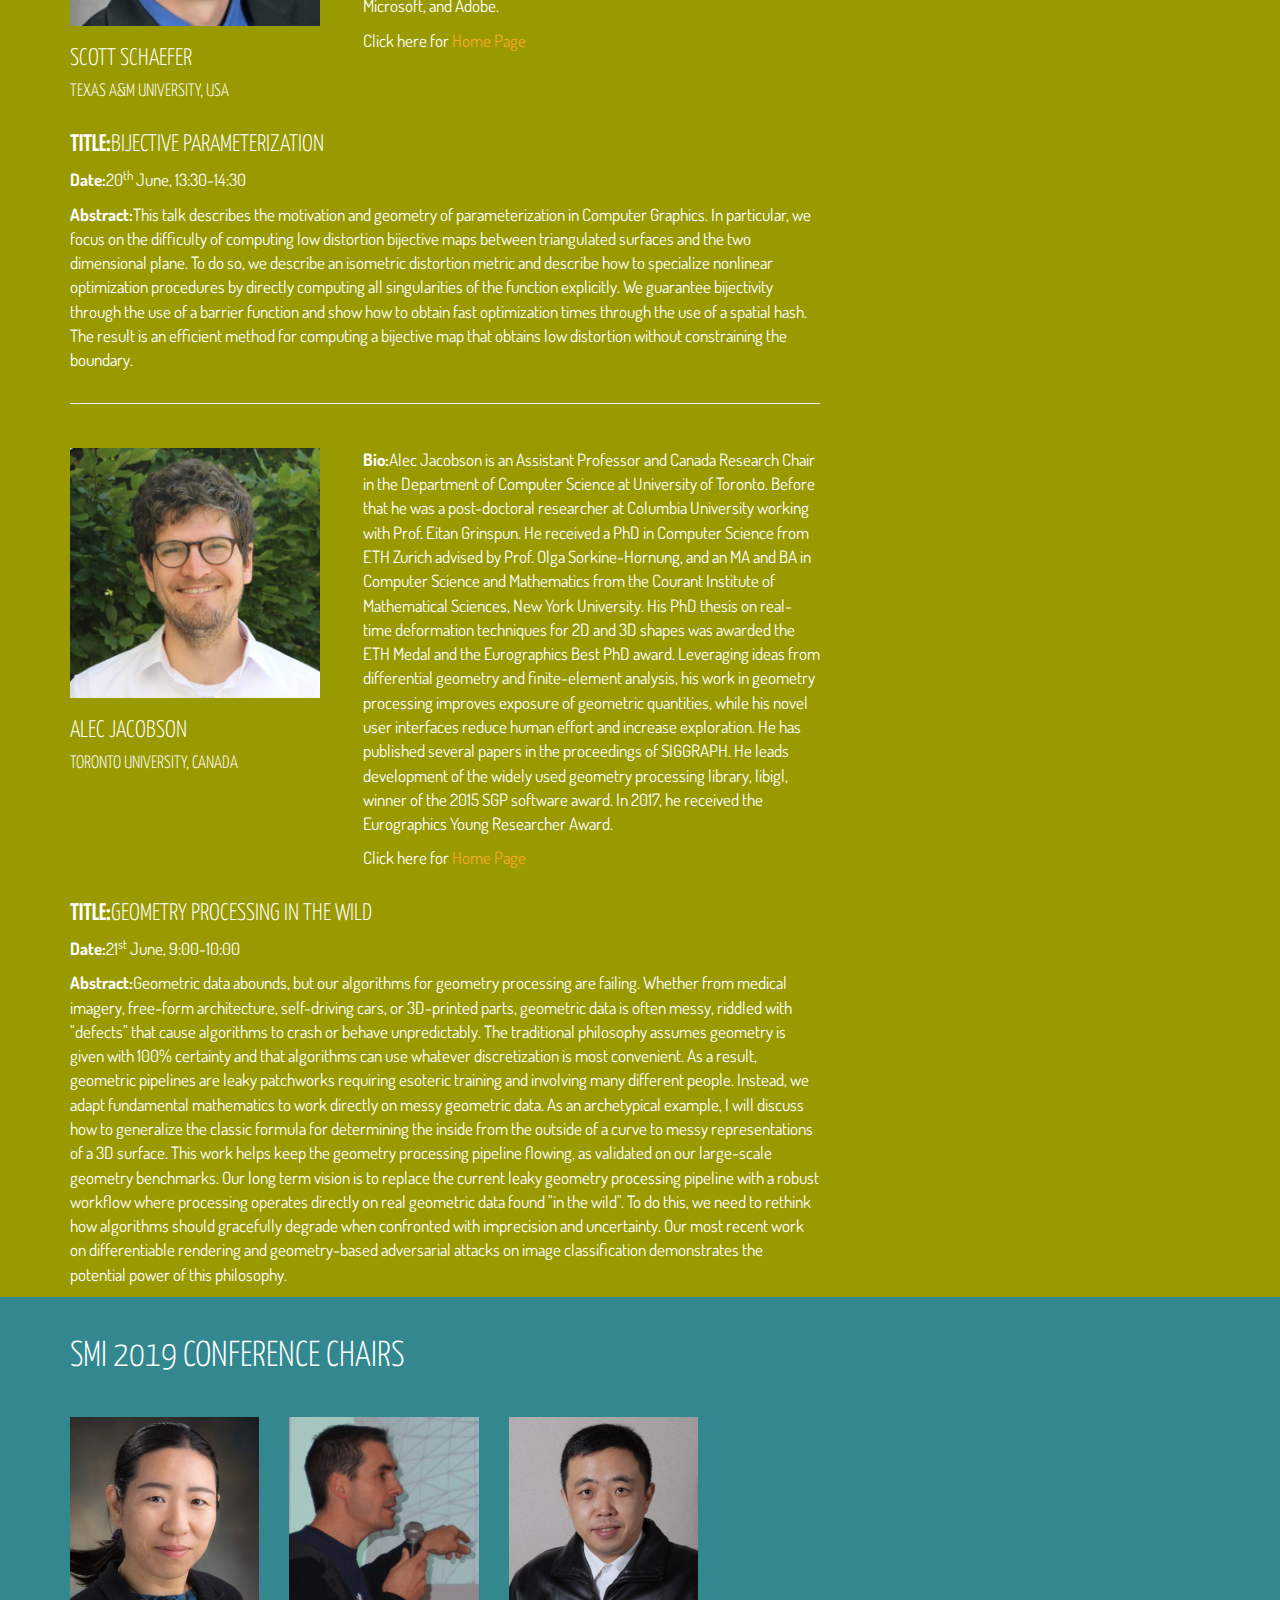
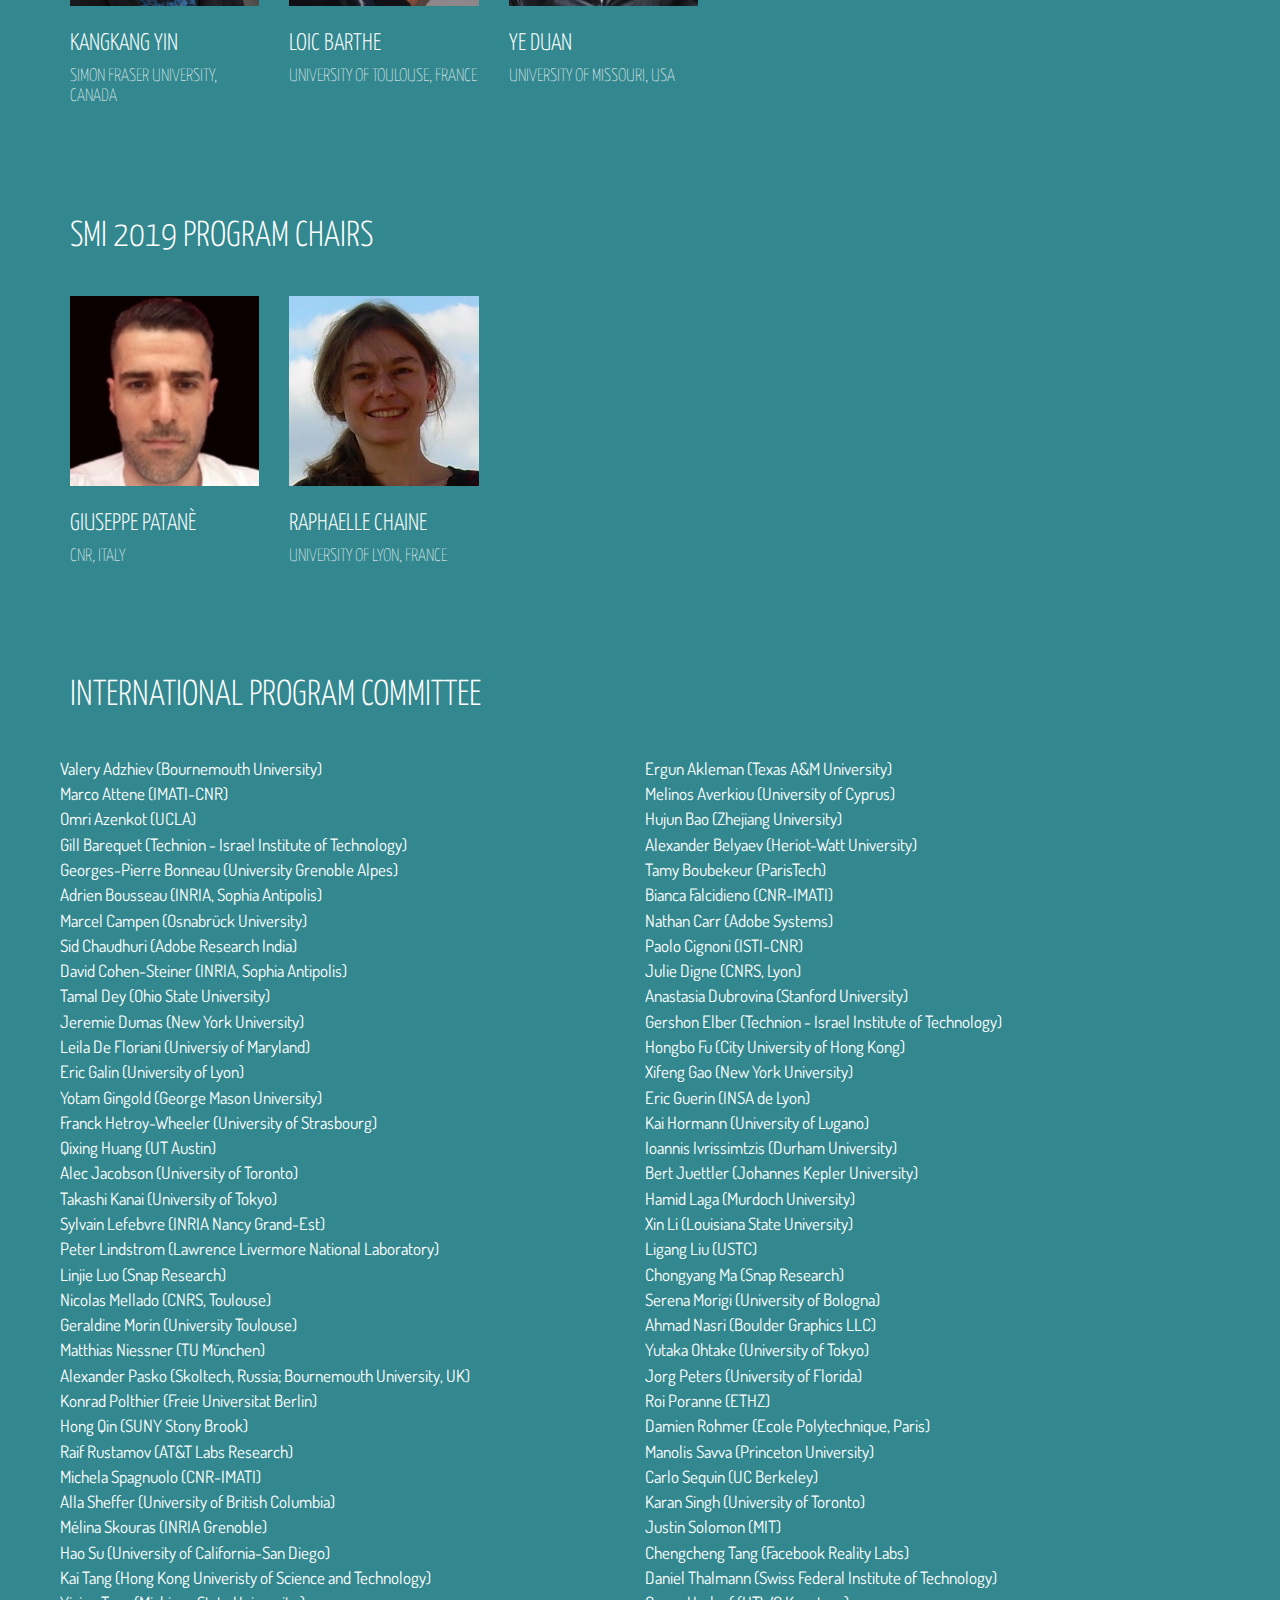
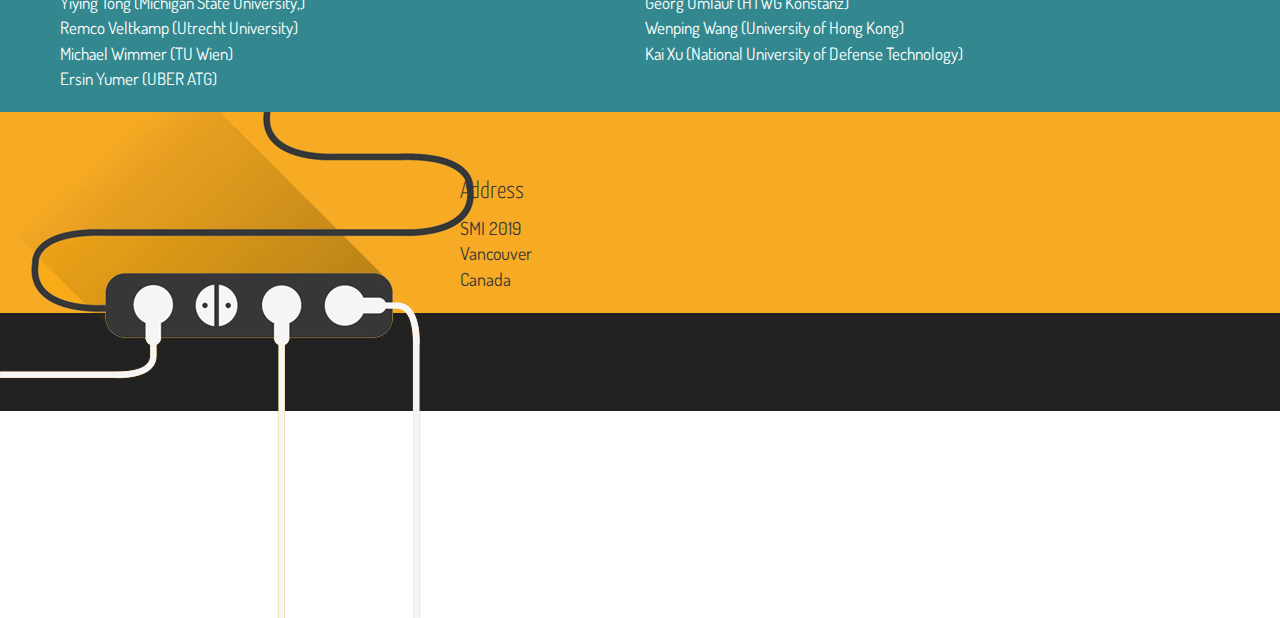
==== commit bf48b9df: "Update index.html" ====
--- a/index.html
+++ b/index.html
@@ -589,8 +589,16 @@
               &nbsp;&nbsp;A kernel for multi-parameter persistent homology<br>
 	      <i>&nbsp;&nbsp;Rene Corbet, Ulderico Fugacci, Michael Kerber, Claudia Landi, Bei Wang</i>
               <br><br>
-            </li>
-		    
+		</li>
+		    <li class='list-group-item'>
+			    <b>Honorable mentions (prize: 250 Euro, each)</b>
+			    &nbsp;&nbsp;Generalized volumetric foliation from inverted viscous flow<br>
+			    <i>&nbsp;&nbsp;David Cohen, Mirela Ben-Chen</i>
+			    <br><br>
+			    &nbsp;&nbsp;    Partial correspondence of 3D shapes using properties of the nearest-neighbour field<br>
+			    <i>&nbsp;&nbsp;Nadav Yehonatan Arbel, Ayellet Tal, Lihi Zelnik-Manor</i>
+		<br><br>
+		</li>    
 		    
 		    
           </ul>               
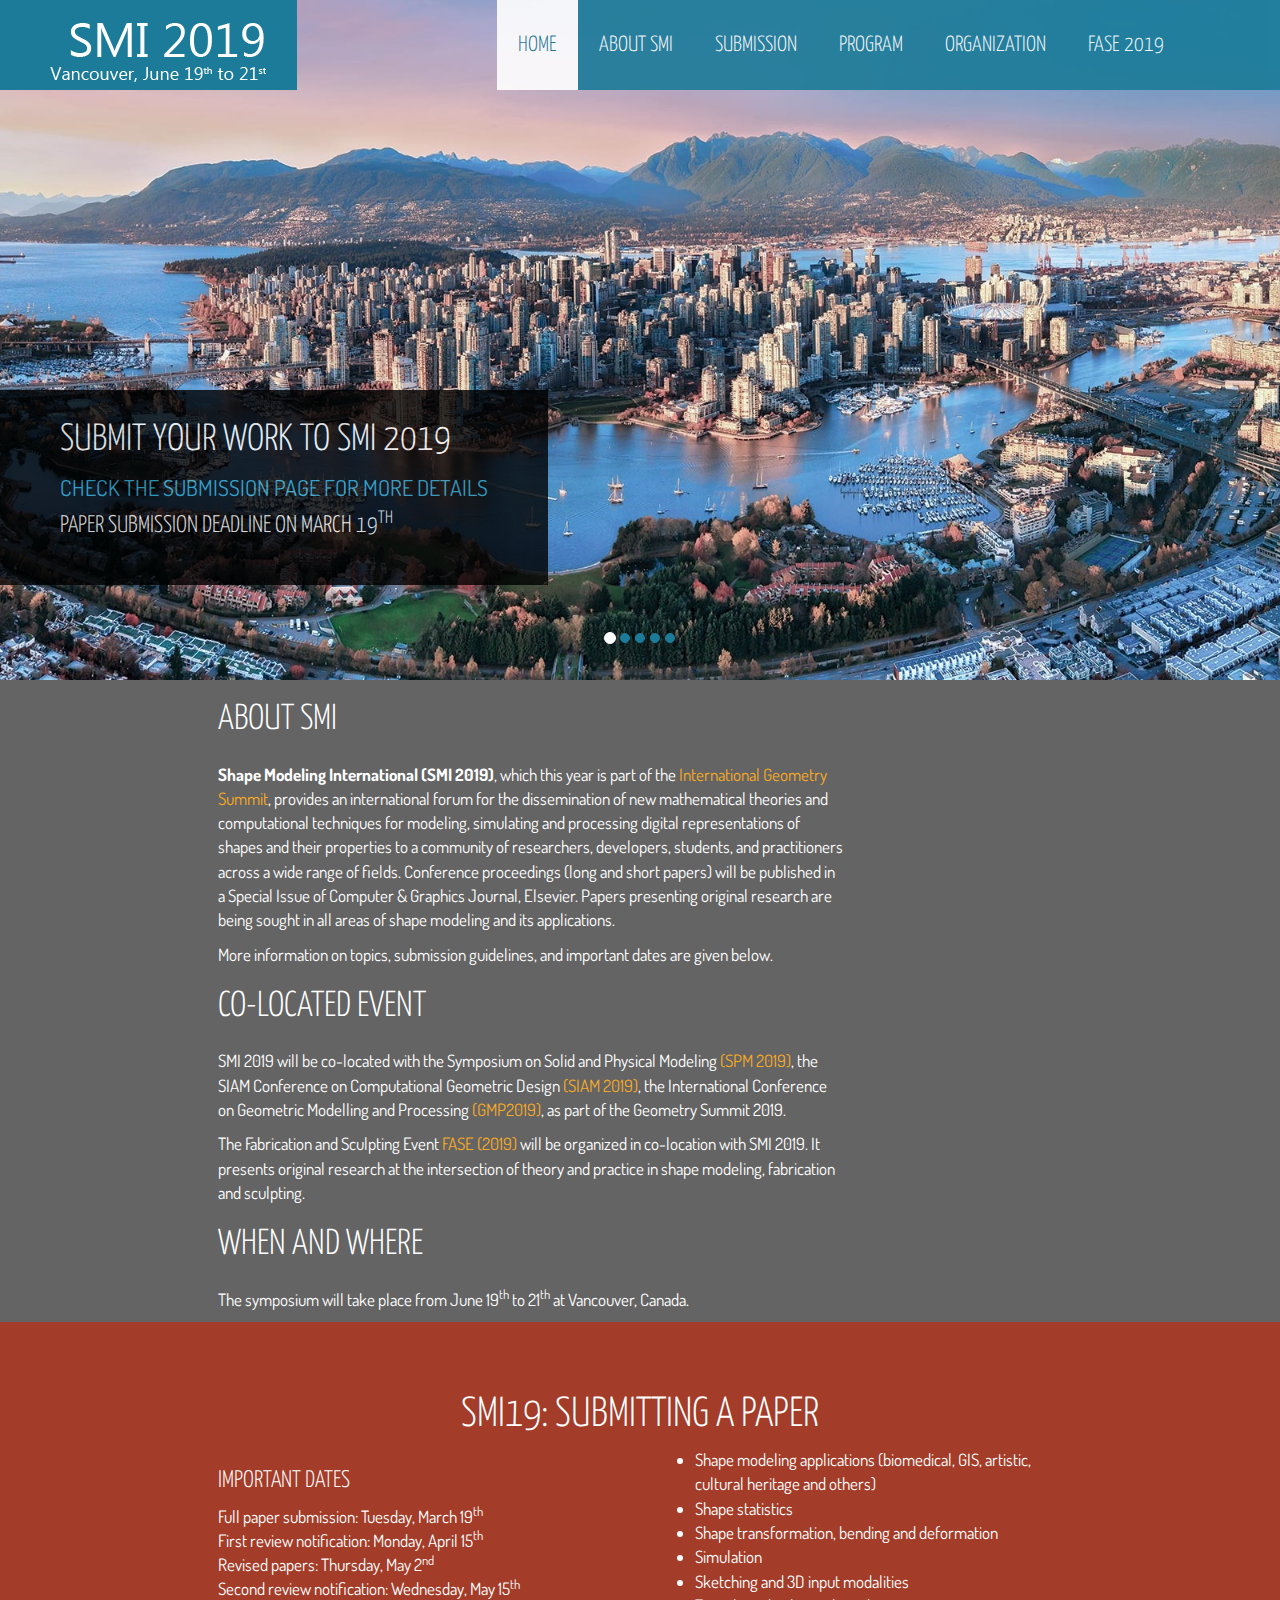
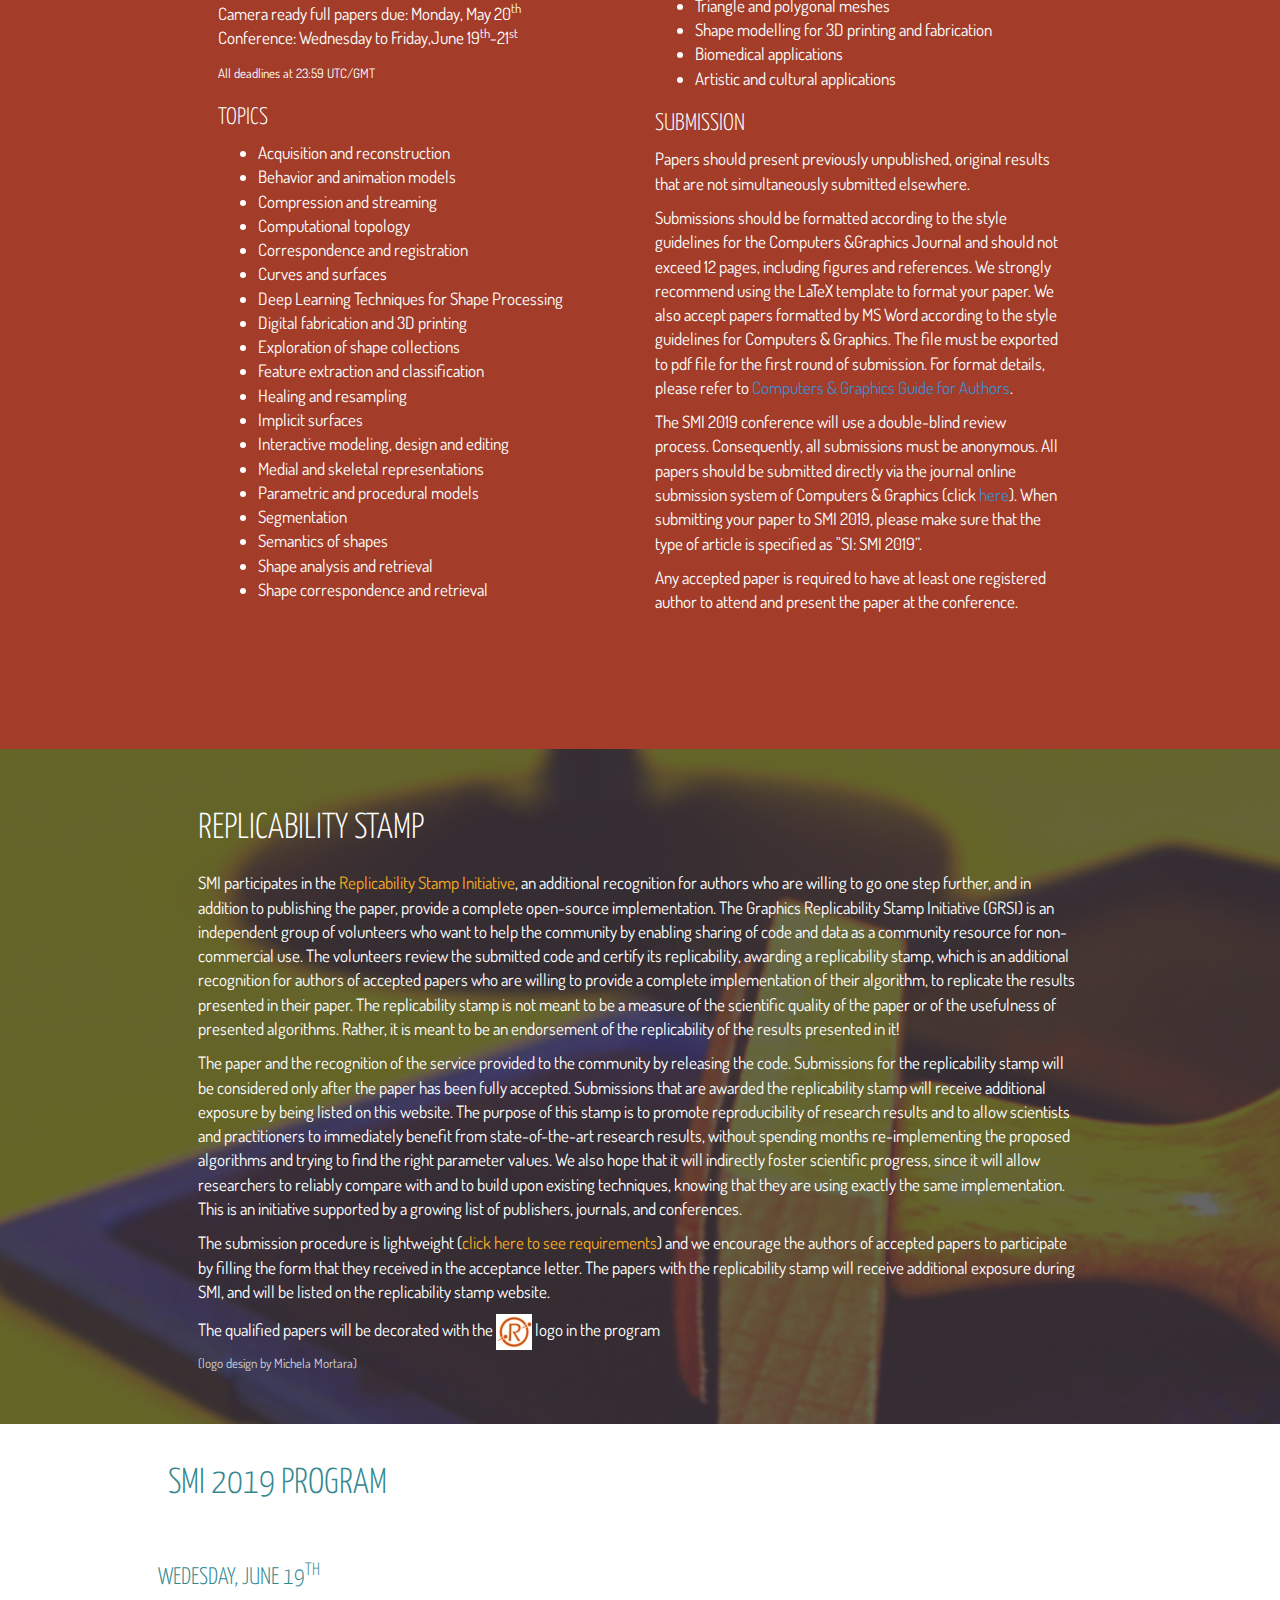
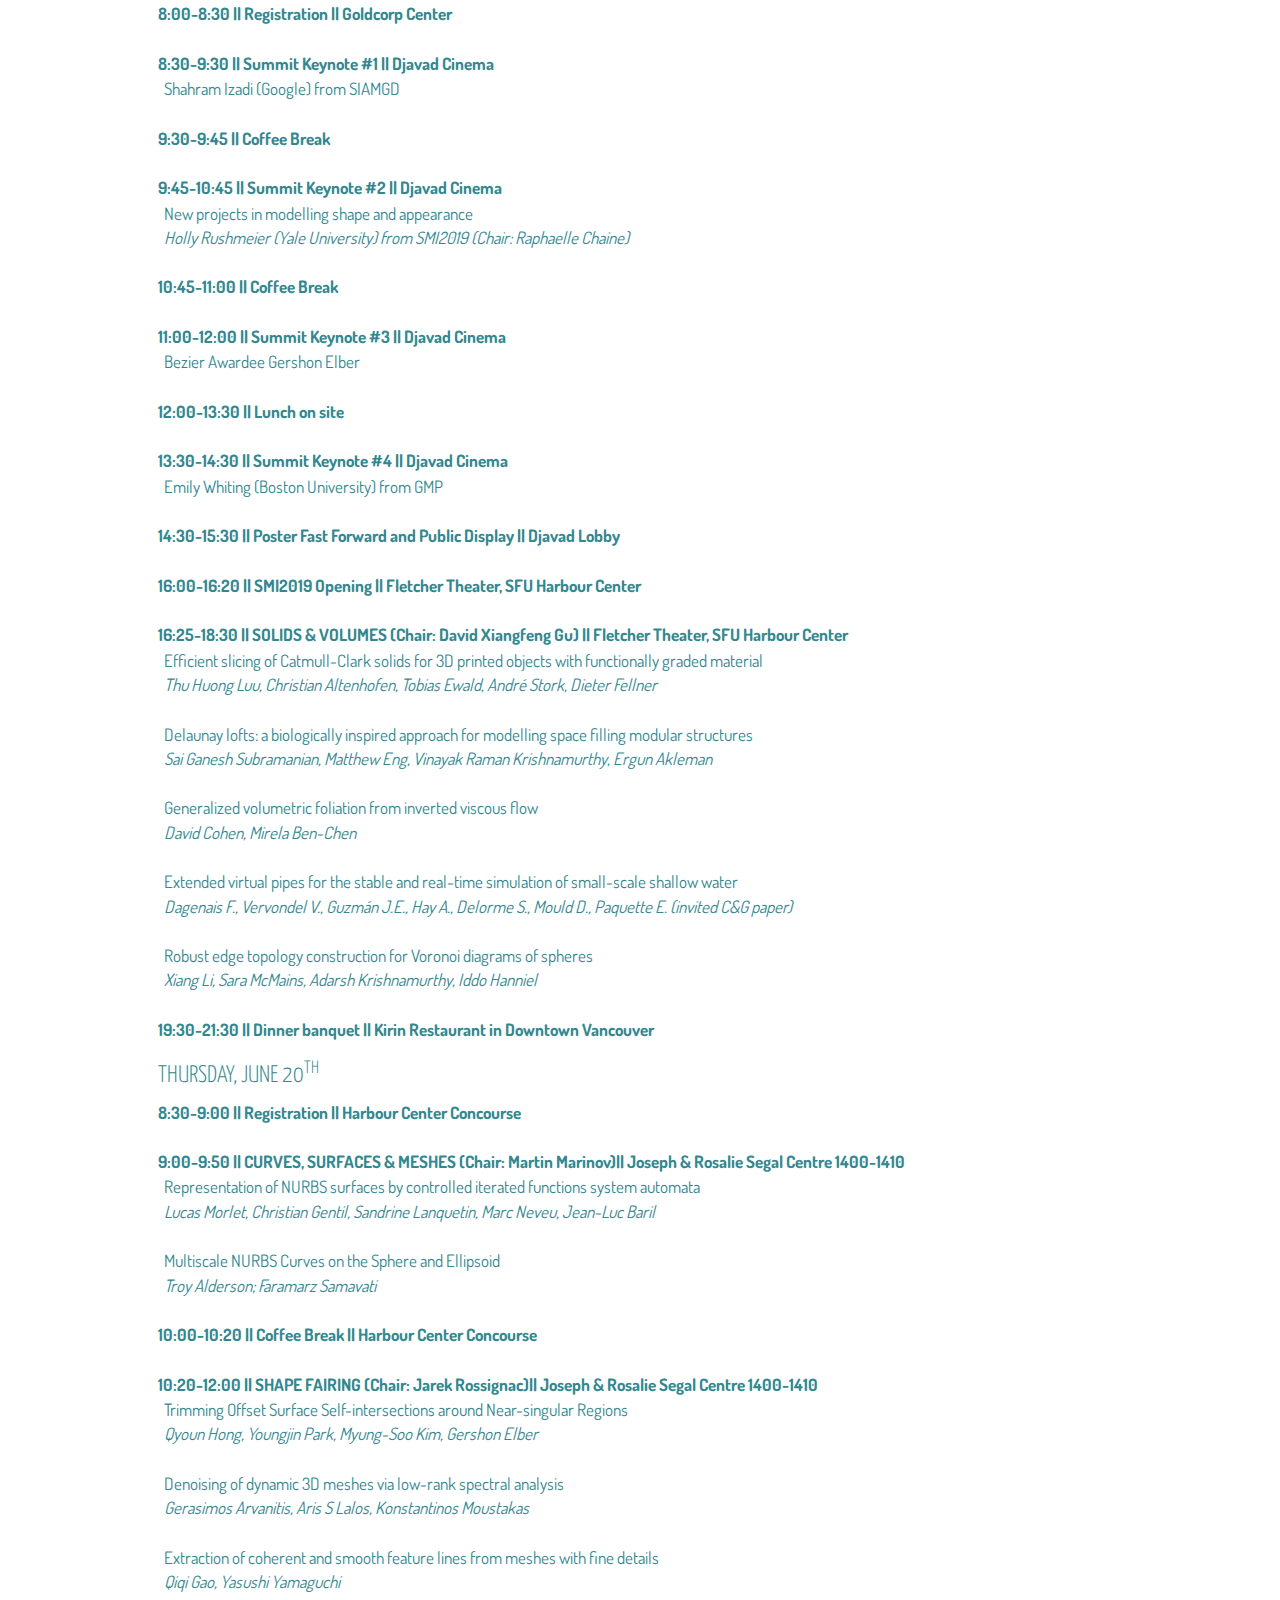
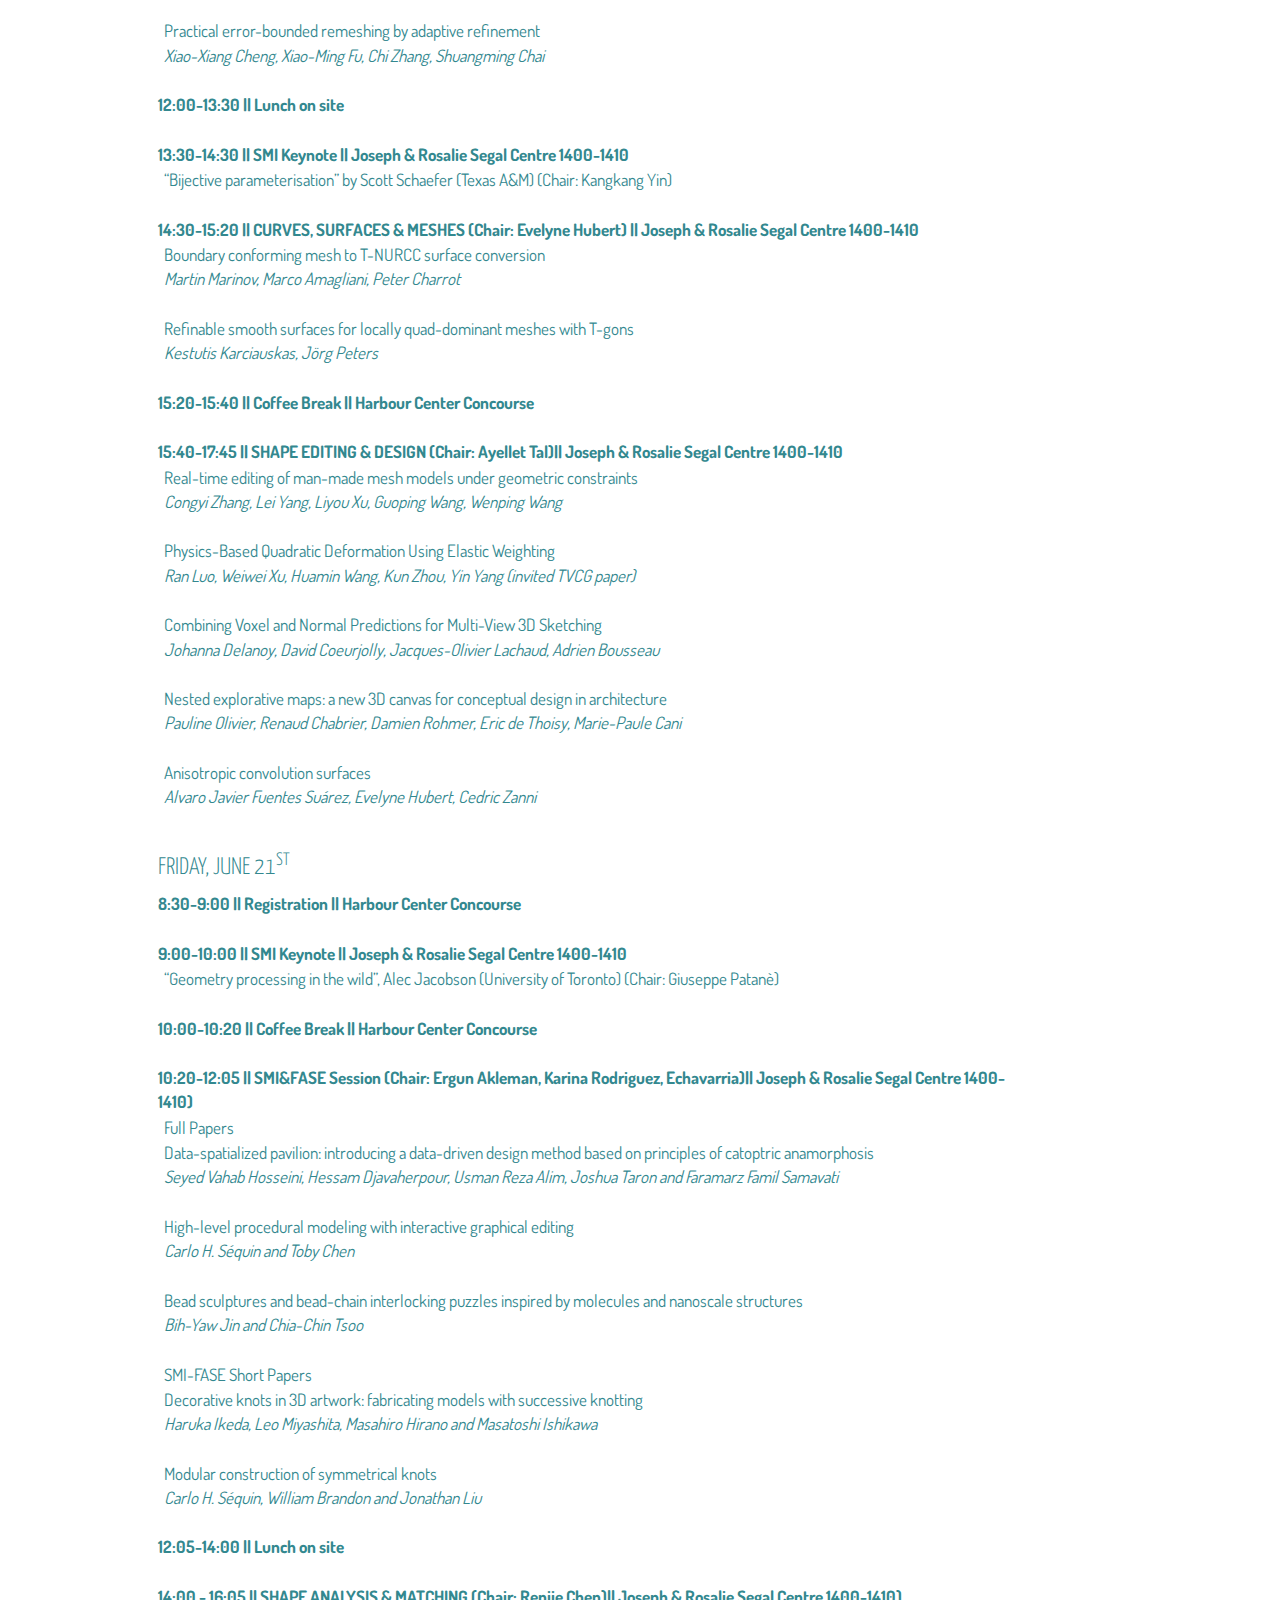
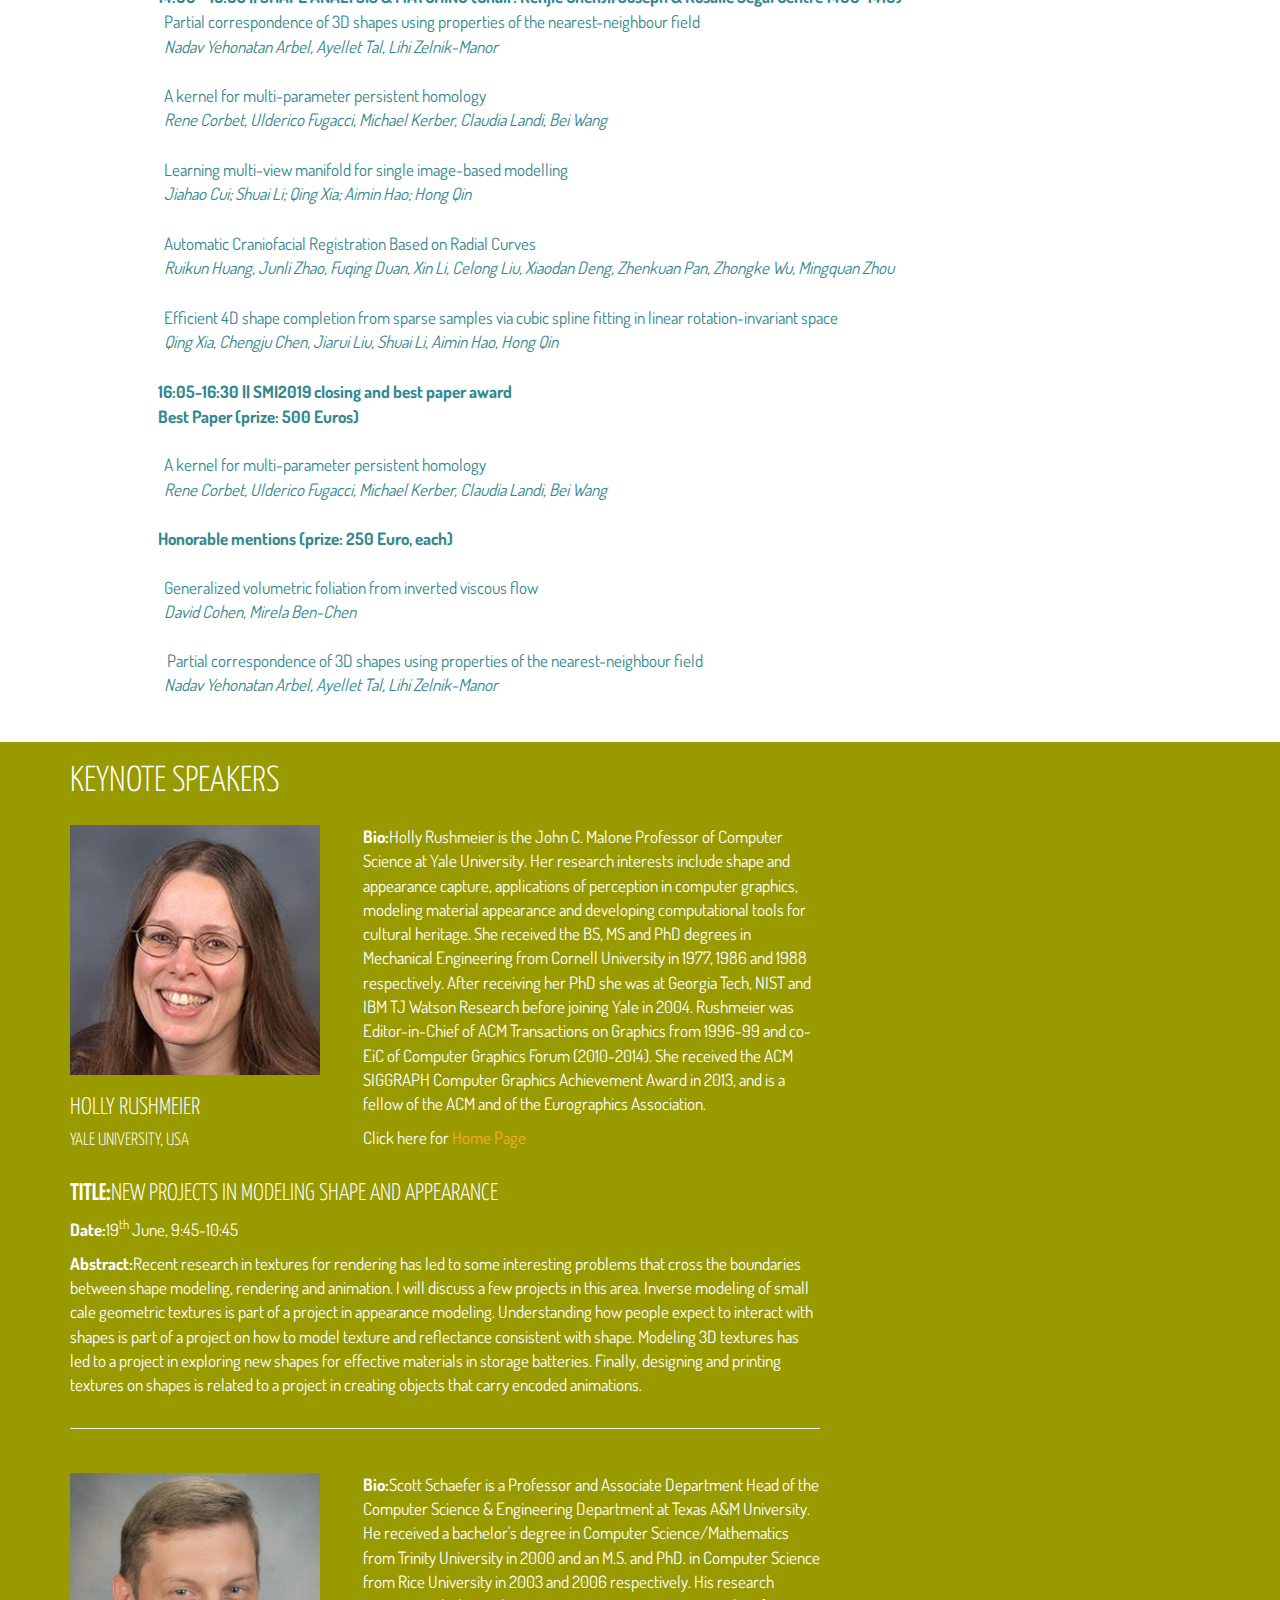
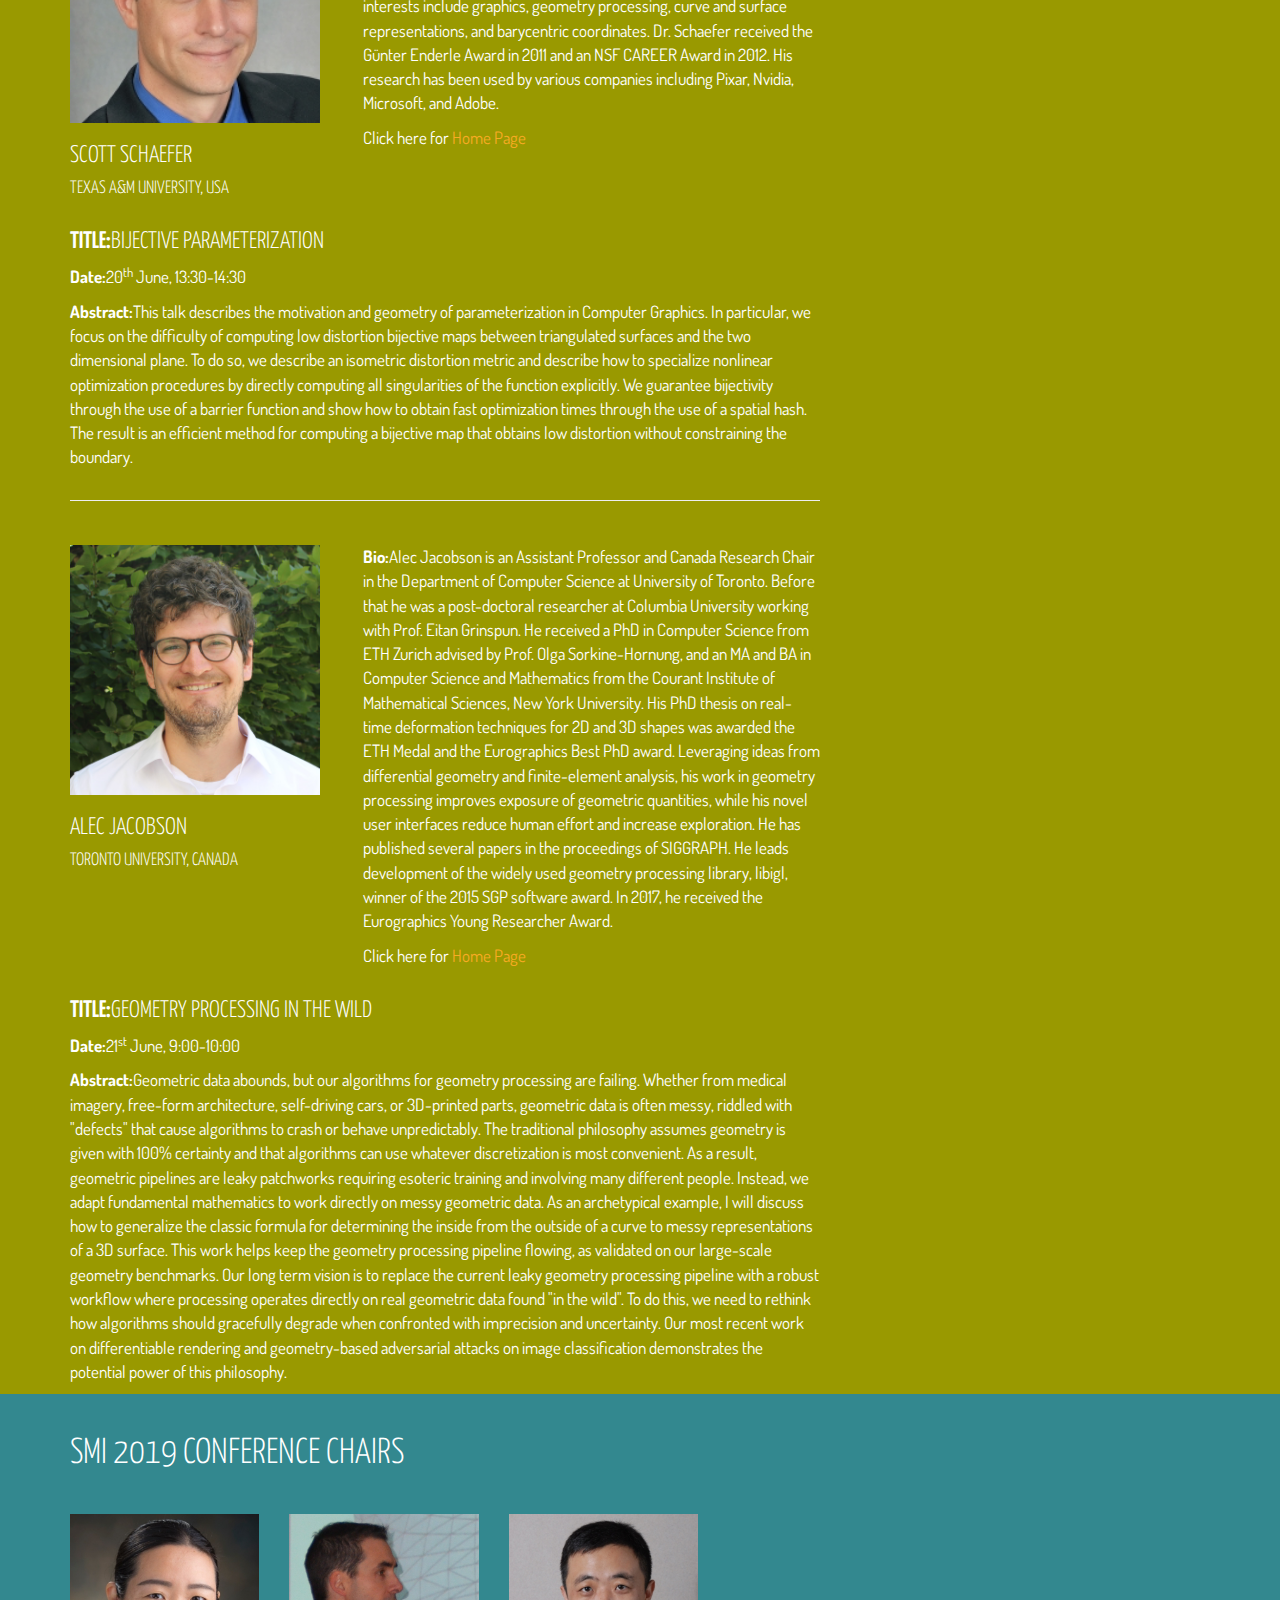
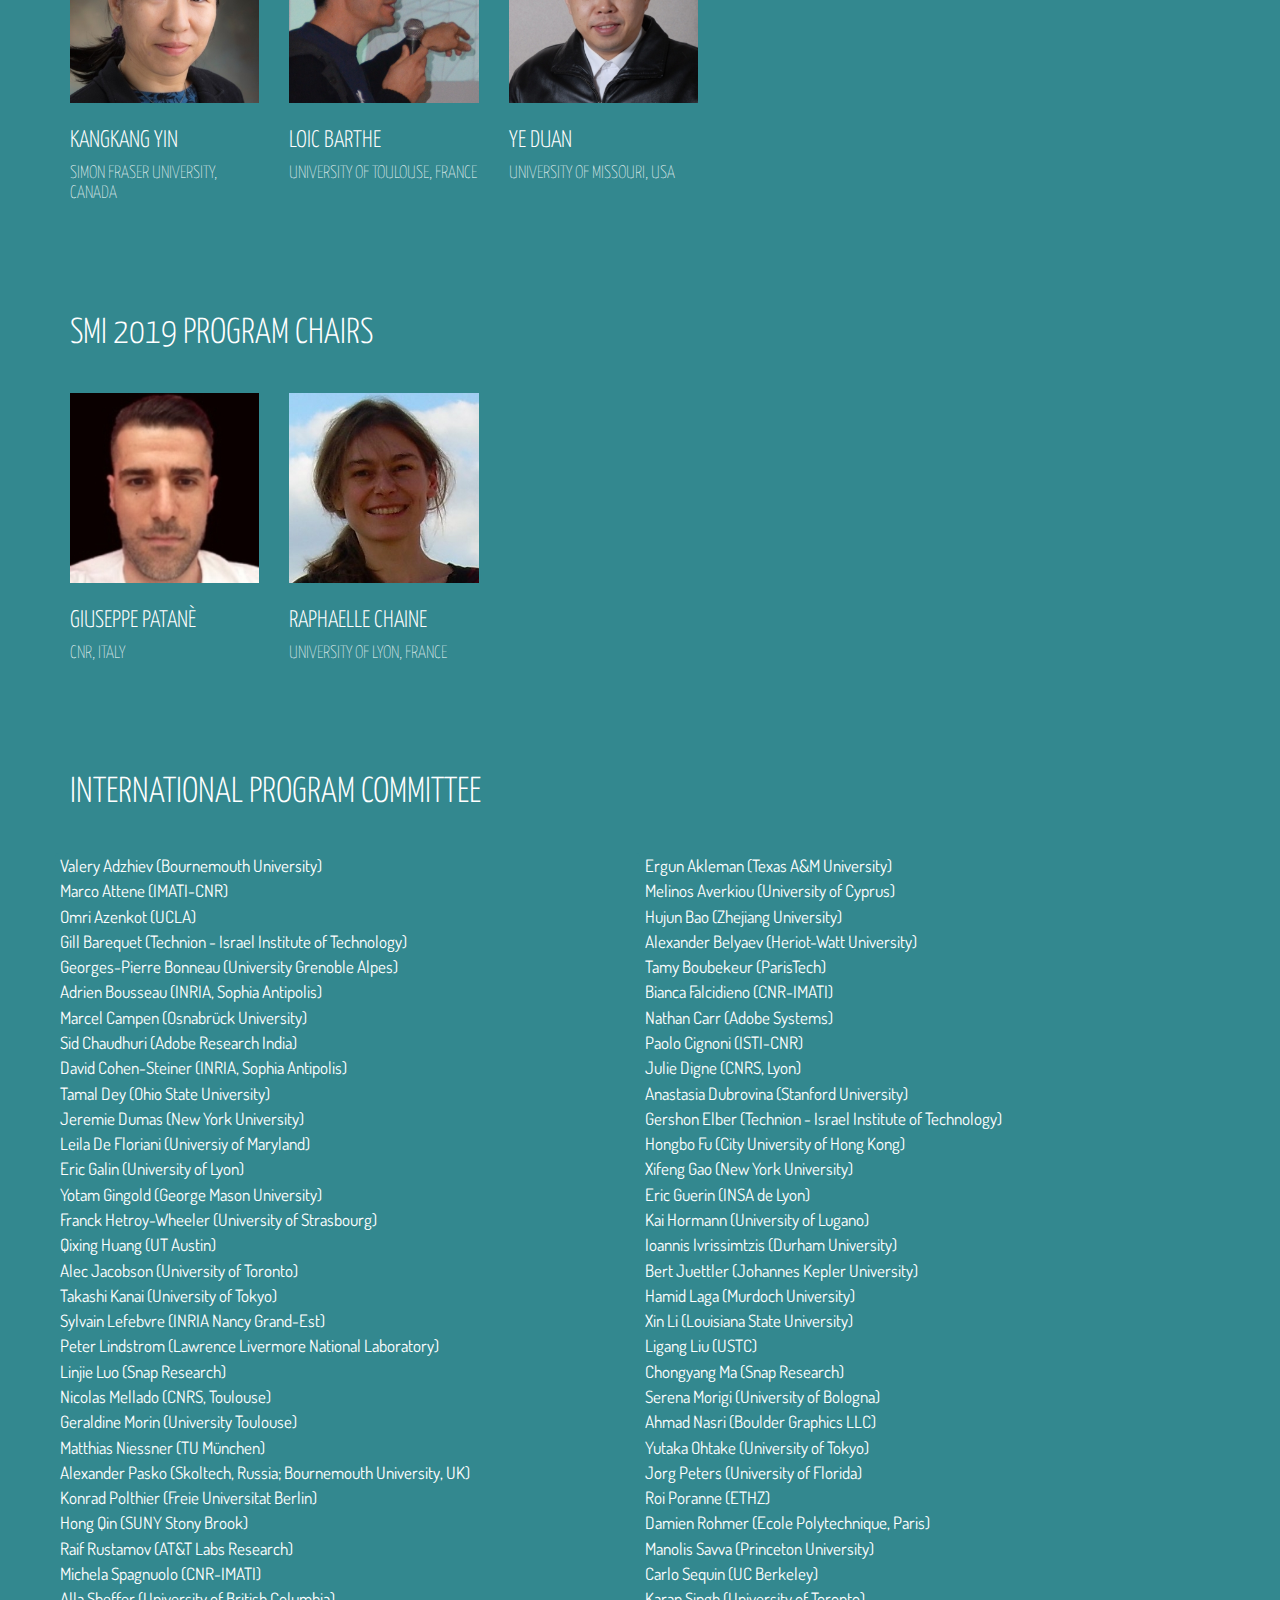
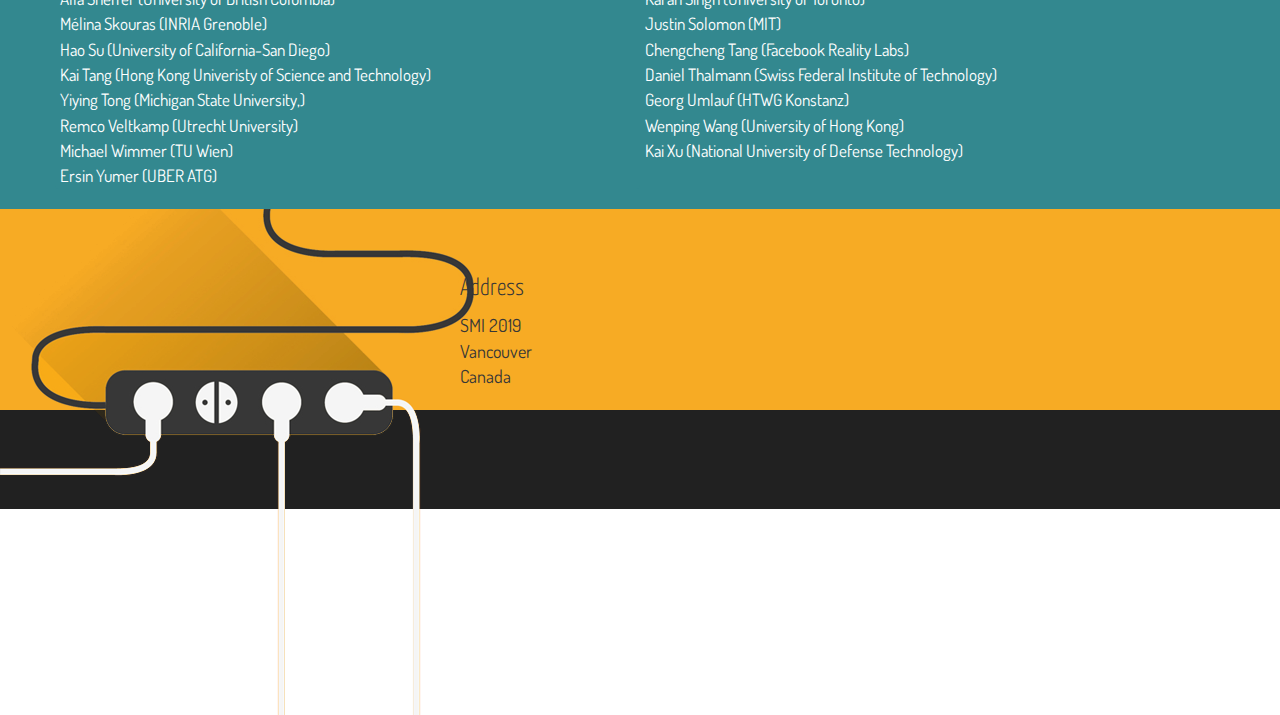
==== commit 62dff54f: "Update index.html" ====
--- a/index.html
+++ b/index.html
@@ -586,12 +586,14 @@
             </li>
 	    <li class='list-group-item'>
 		    <b>Best Paper (prize: 500 Euros)</b>
-              &nbsp;&nbsp;A kernel for multi-parameter persistent homology<br>
+              		<br><br>
+		    &nbsp;&nbsp;A kernel for multi-parameter persistent homology<br>
 	      <i>&nbsp;&nbsp;Rene Corbet, Ulderico Fugacci, Michael Kerber, Claudia Landi, Bei Wang</i>
               <br><br>
 		</li>
 		    <li class='list-group-item'>
 			    <b>Honorable mentions (prize: 250 Euro, each)</b>
+				<br><br>
 			    &nbsp;&nbsp;Generalized volumetric foliation from inverted viscous flow<br>
 			    <i>&nbsp;&nbsp;David Cohen, Mirela Ben-Chen</i>
 			    <br><br>
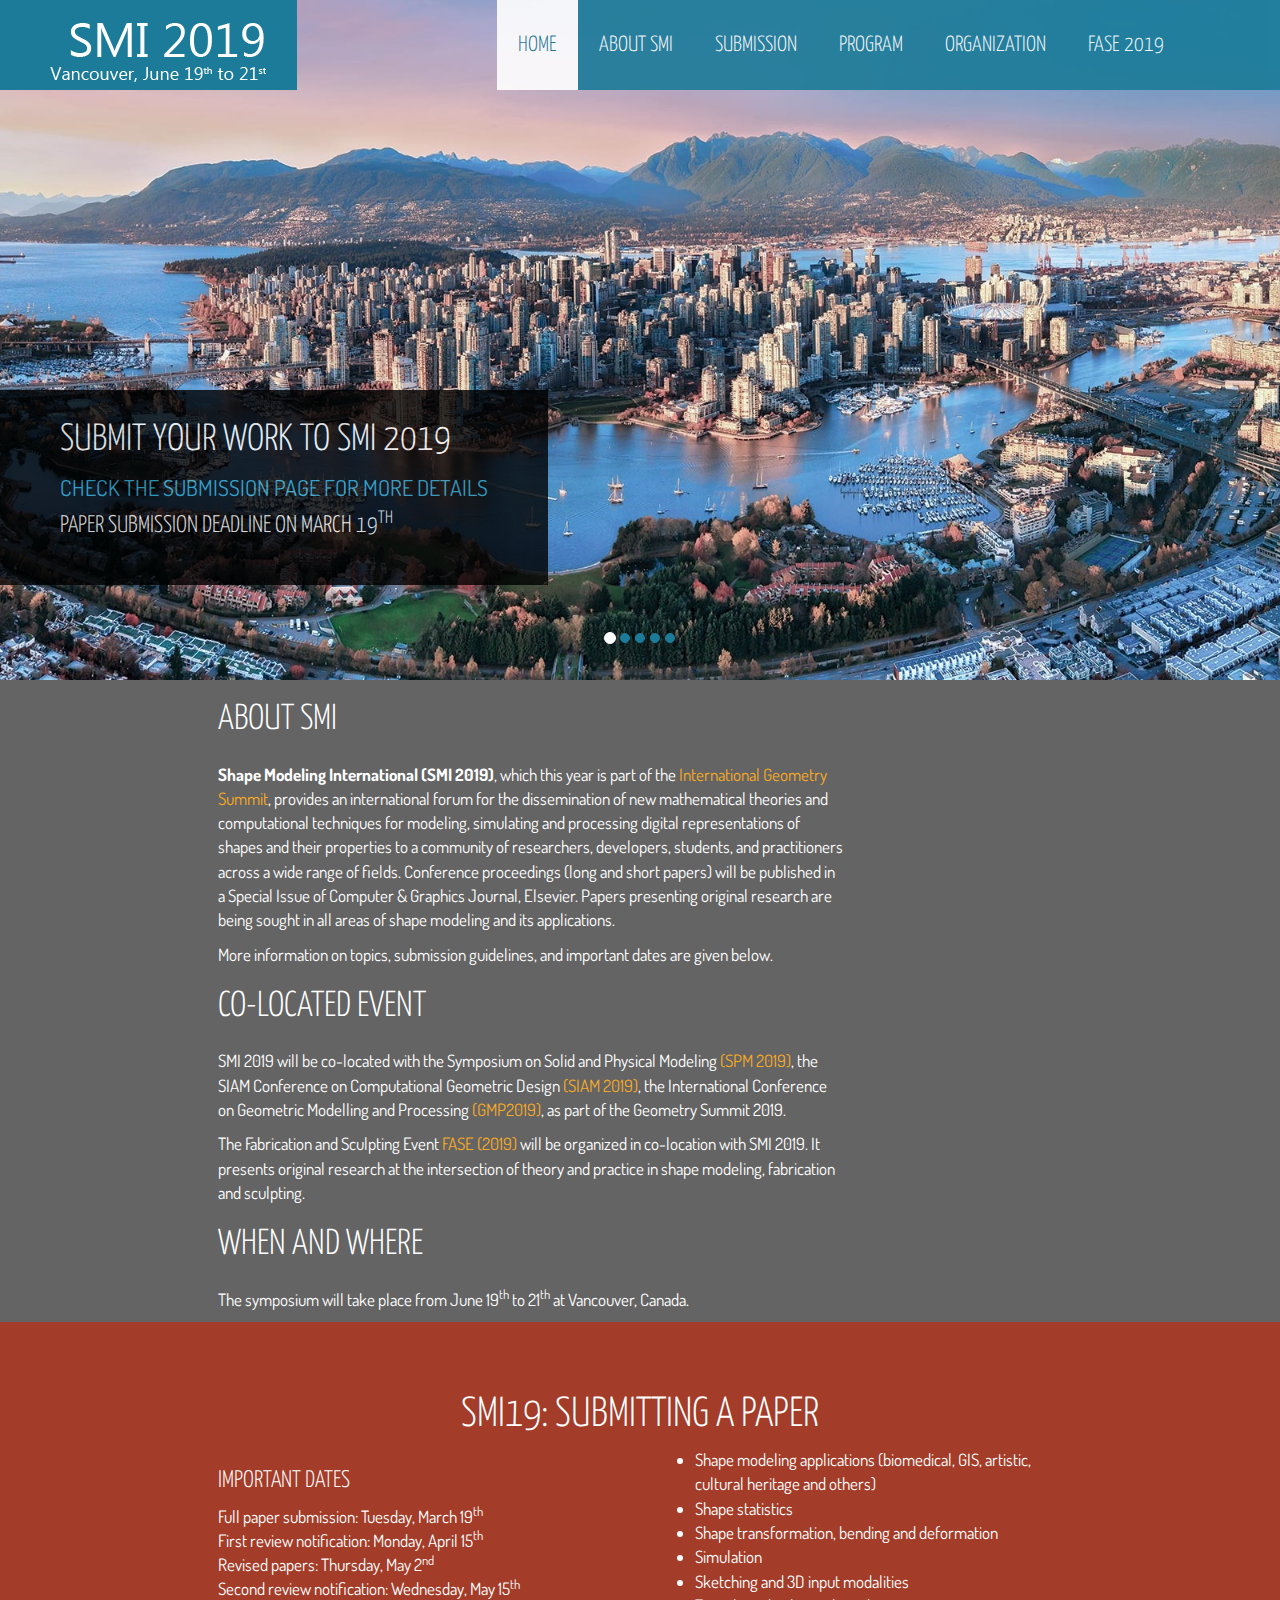
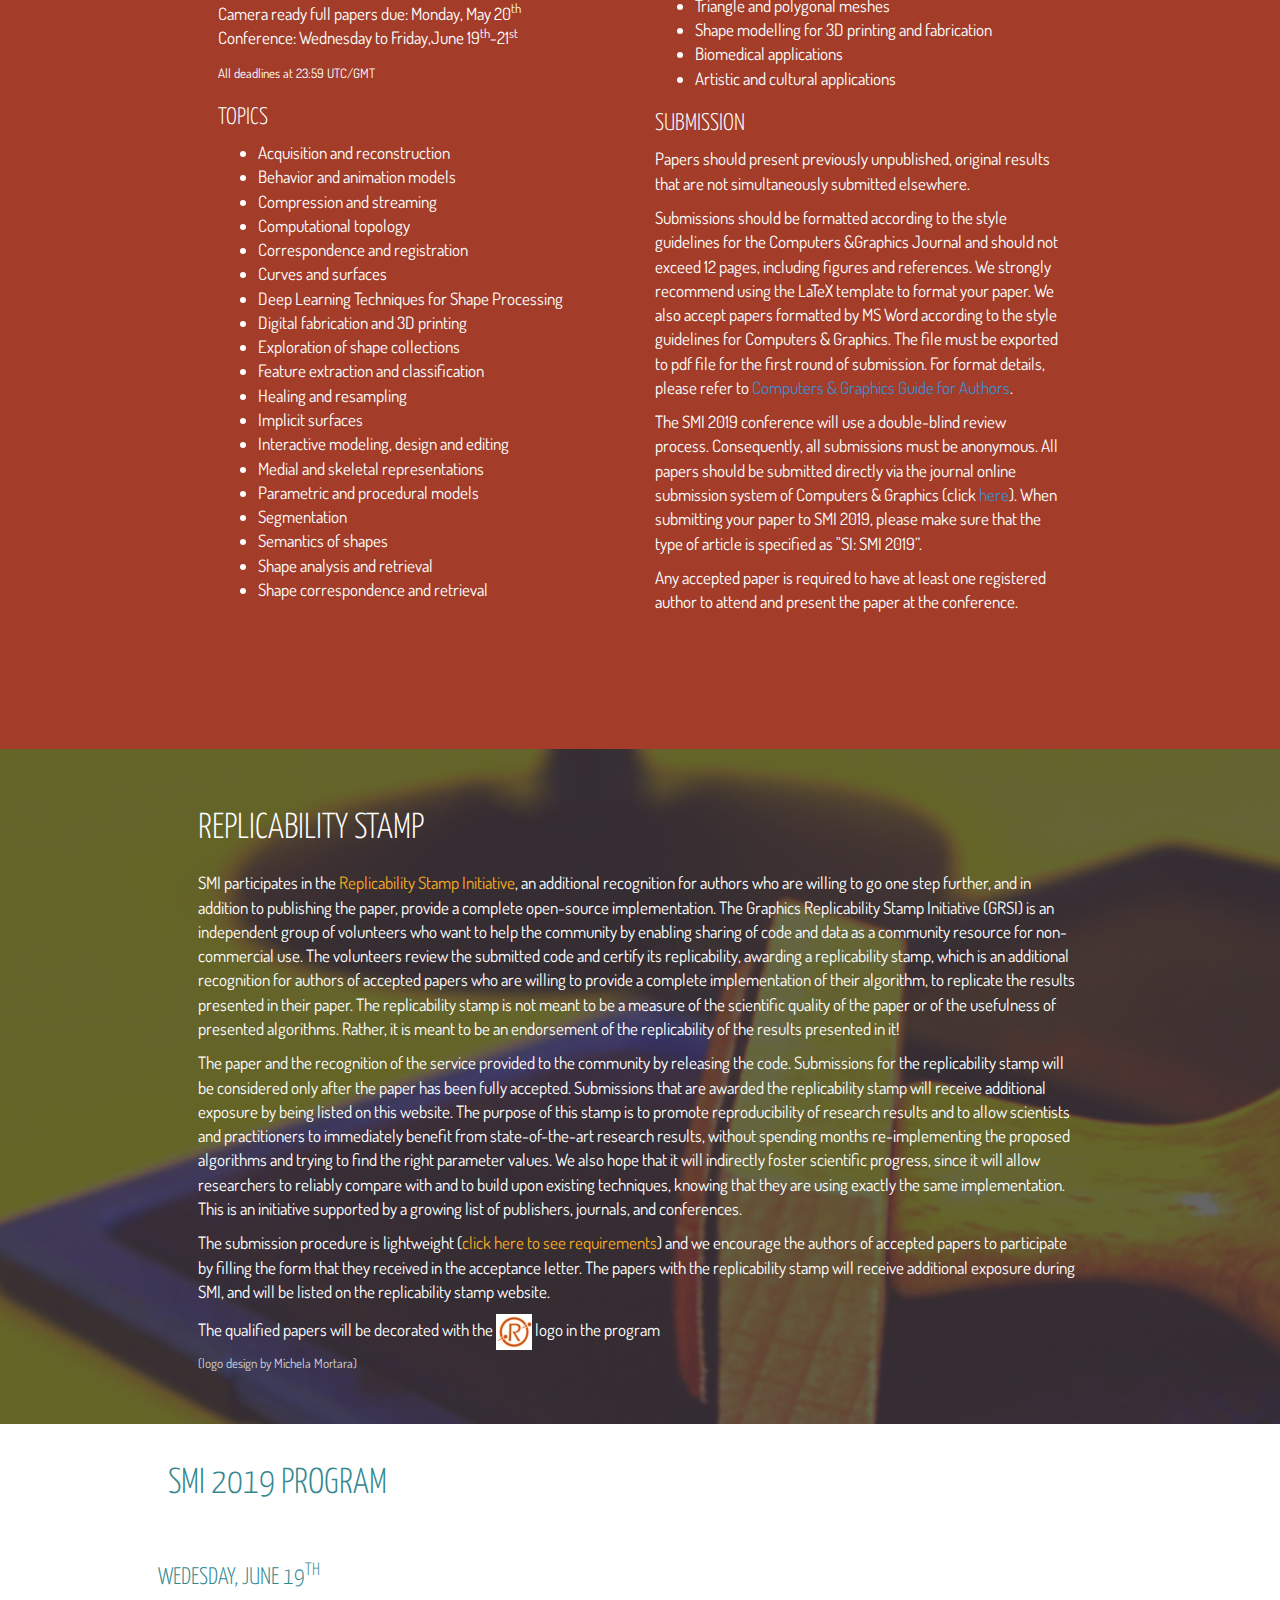
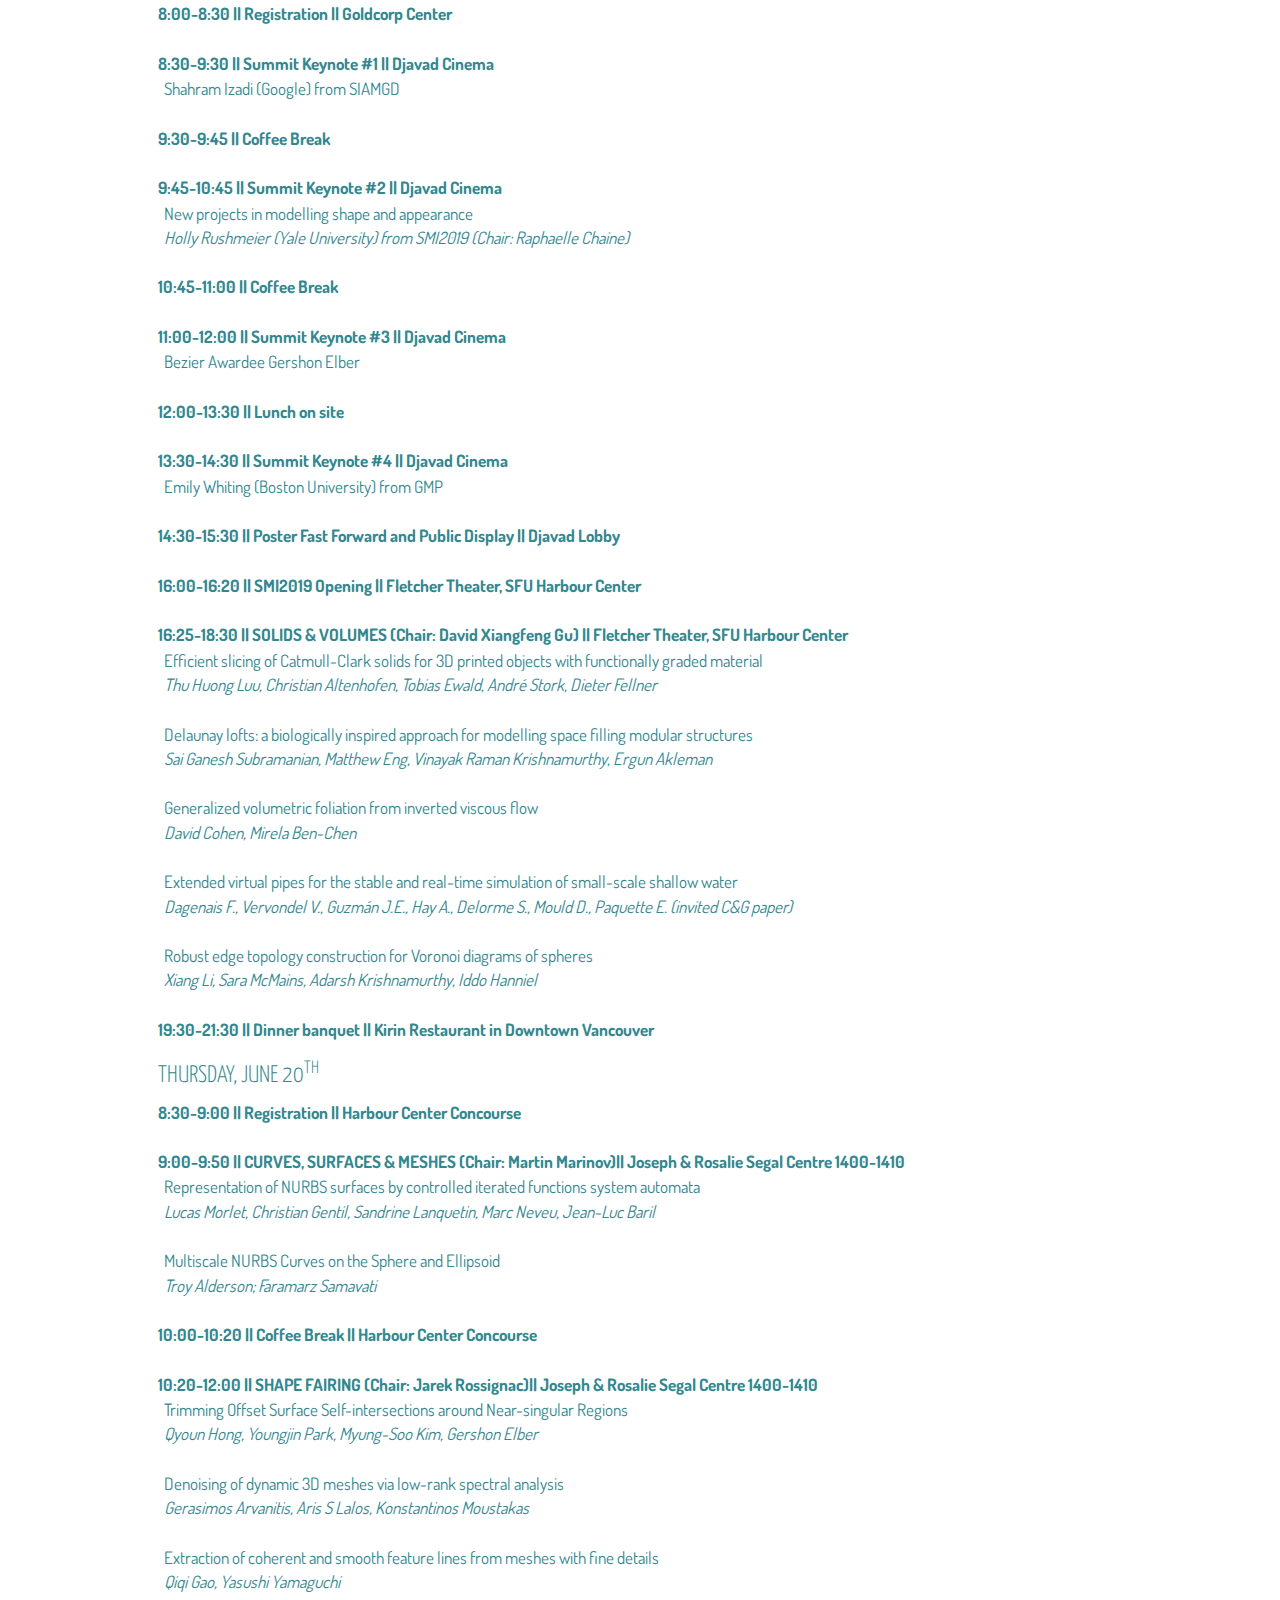
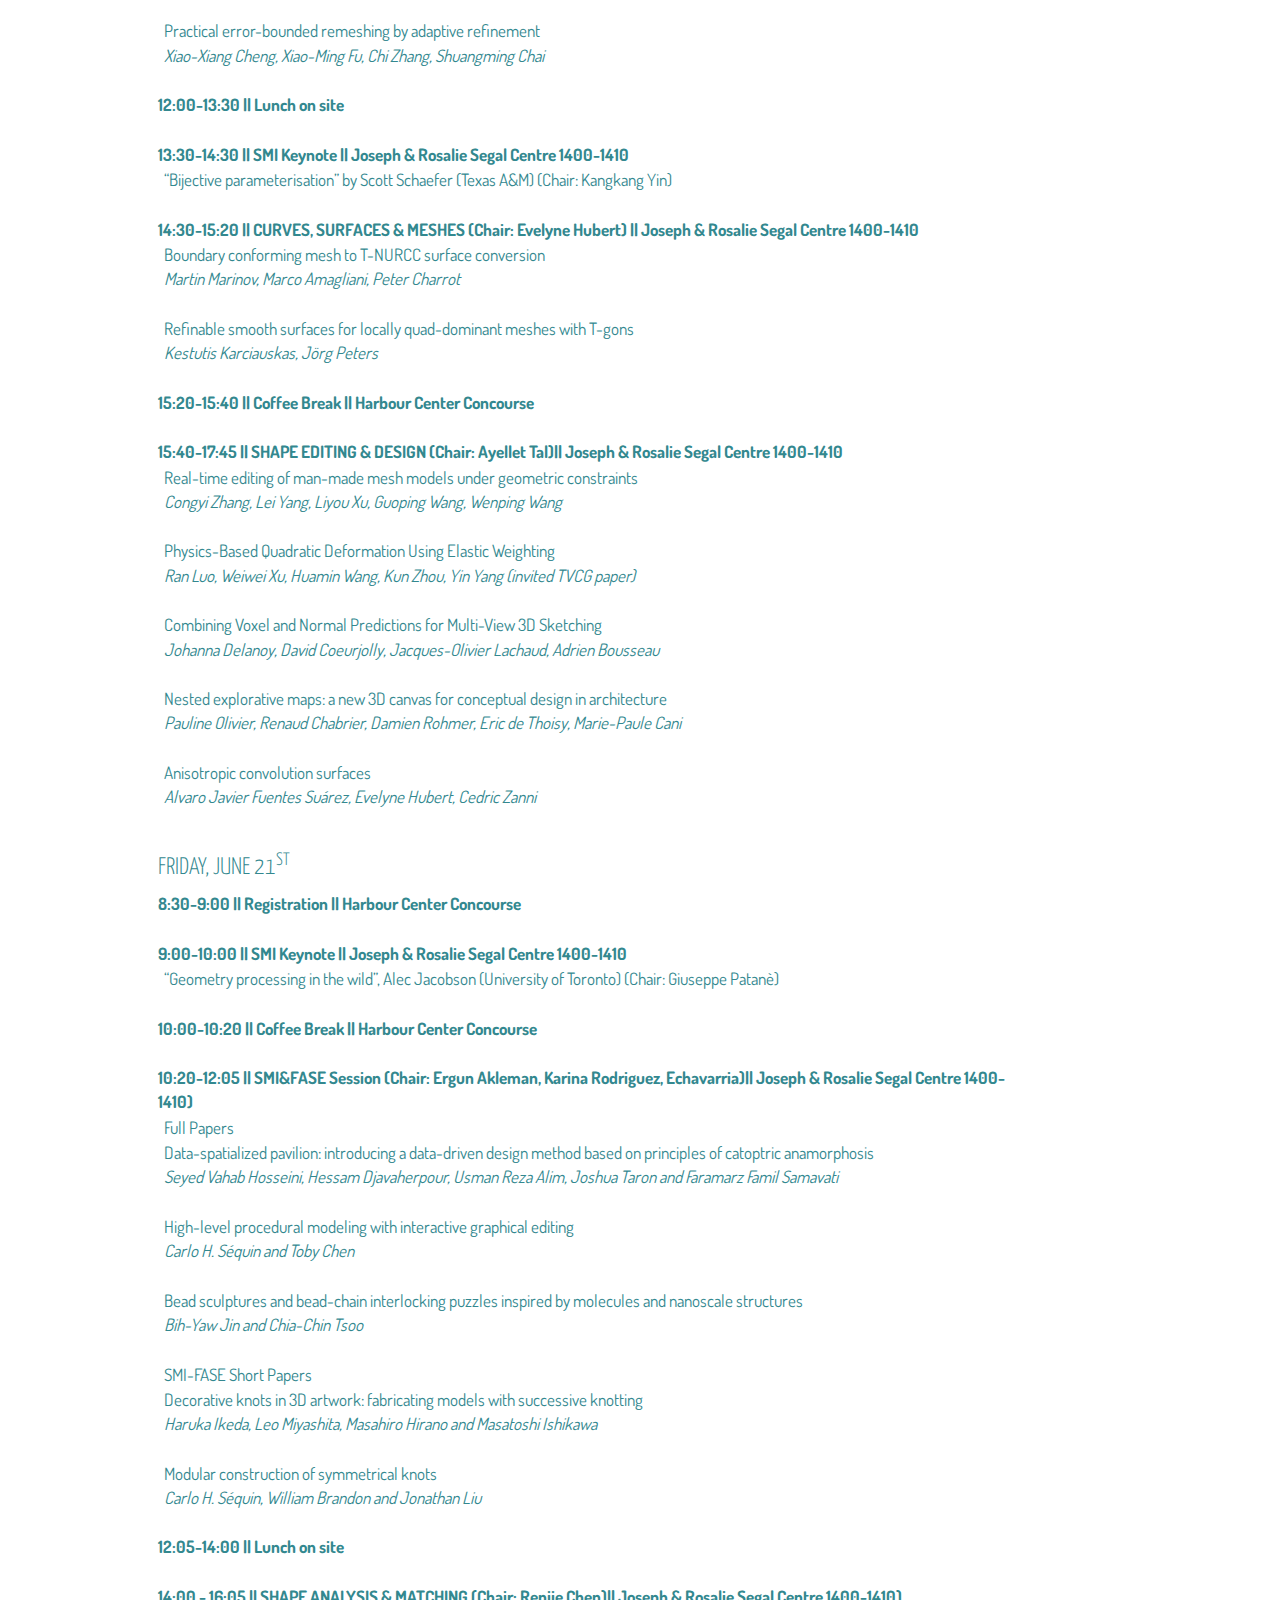
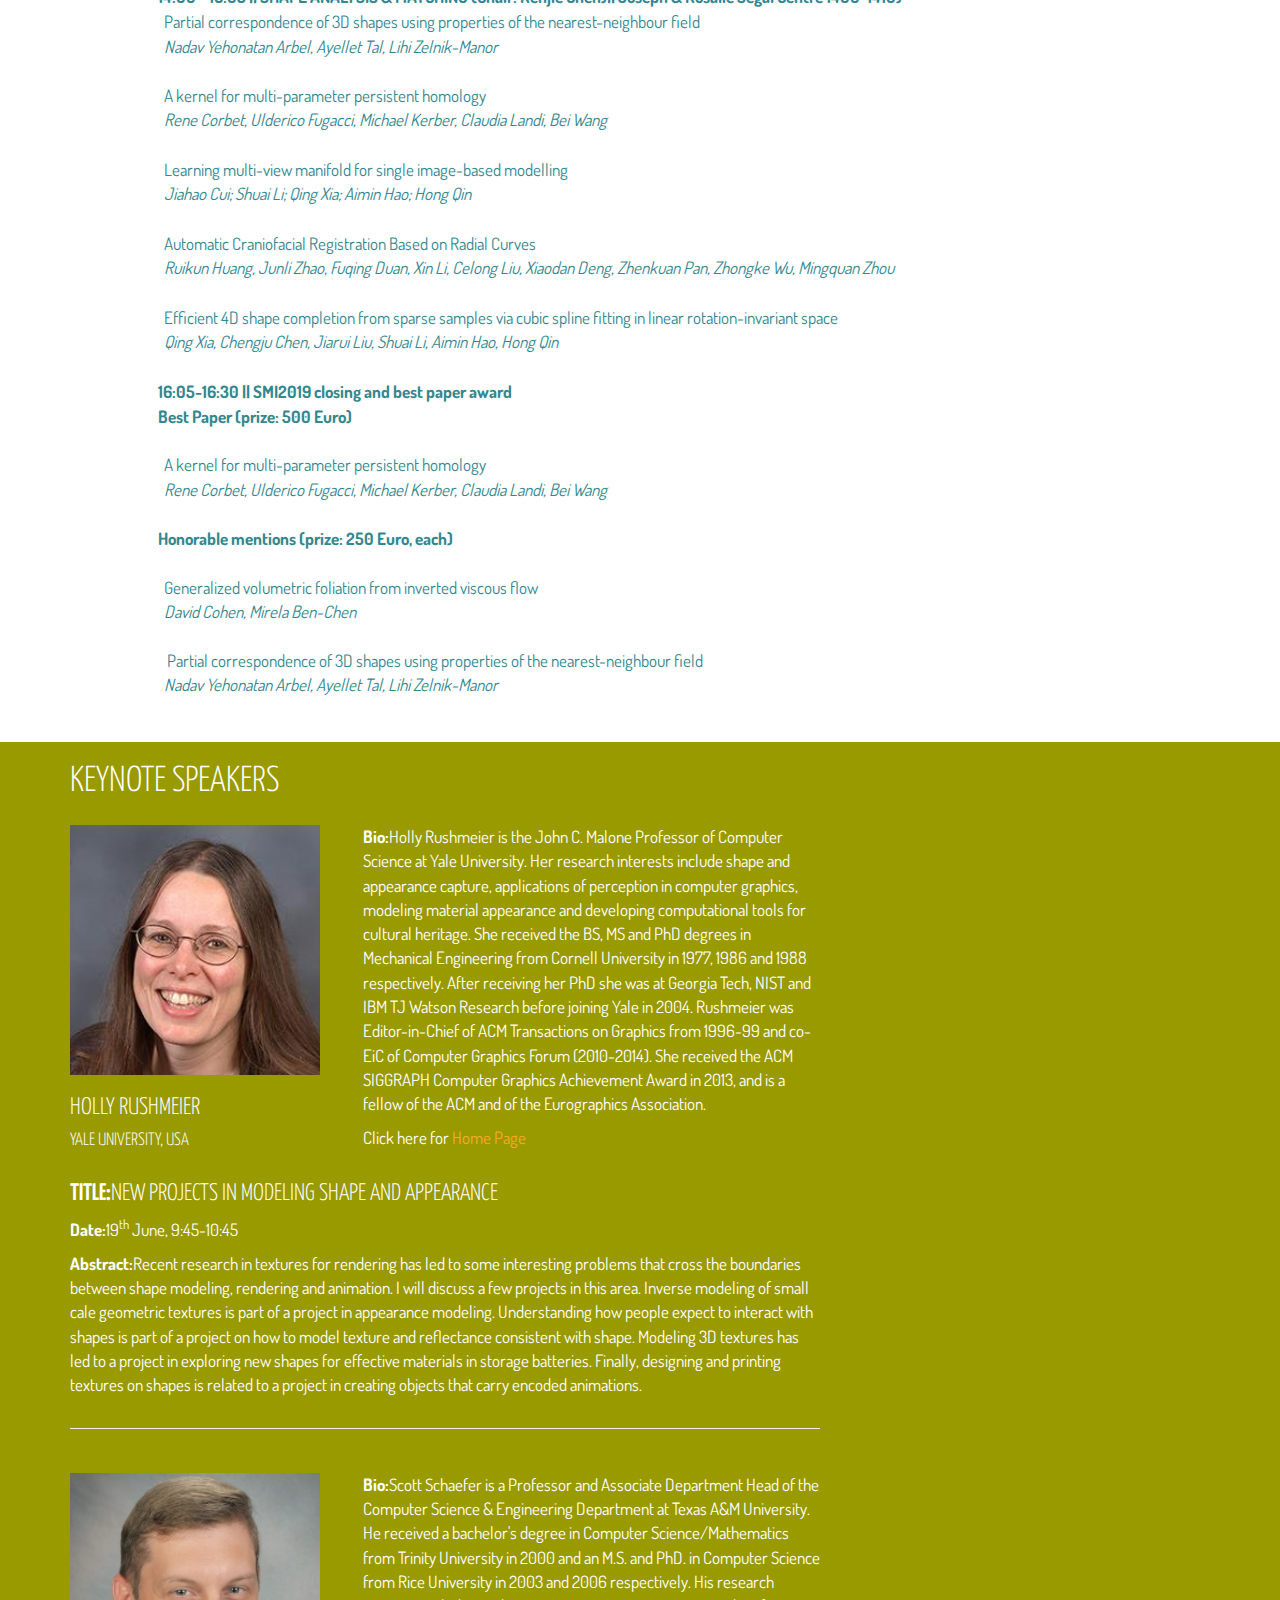
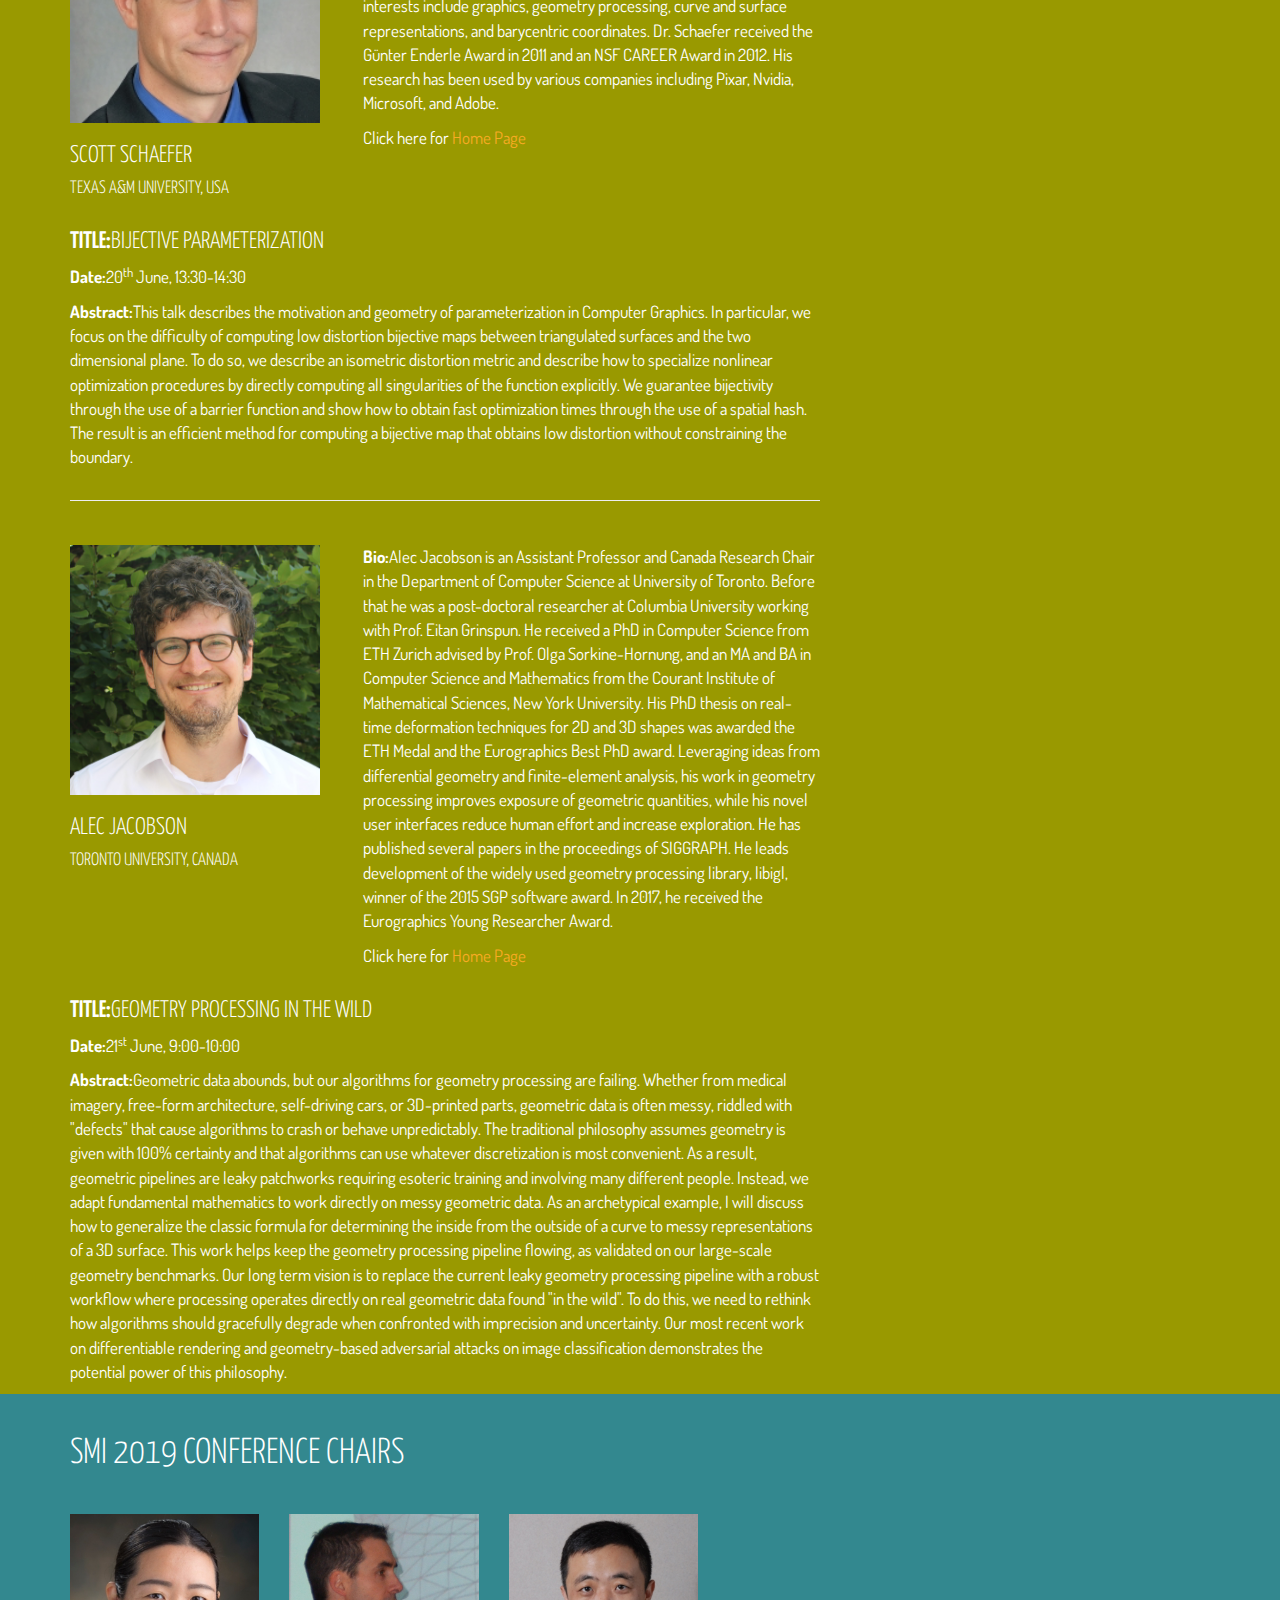
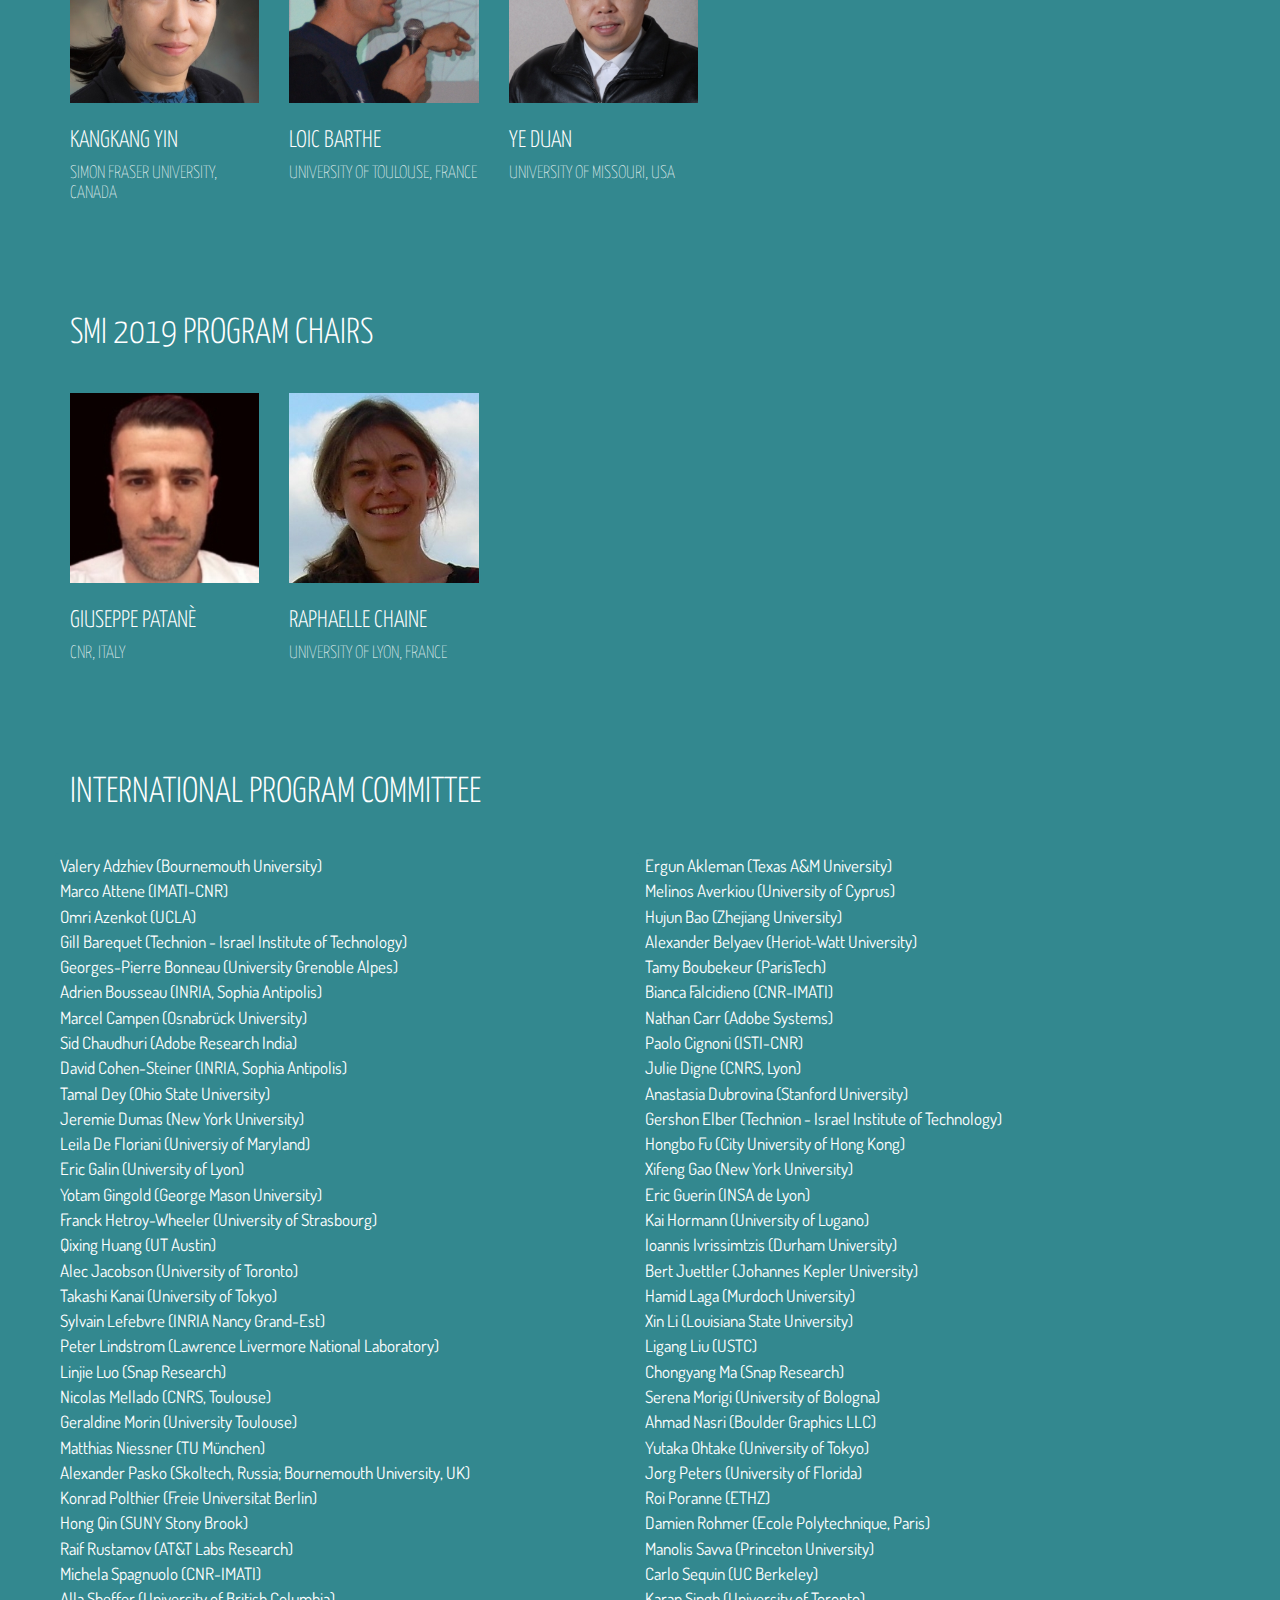
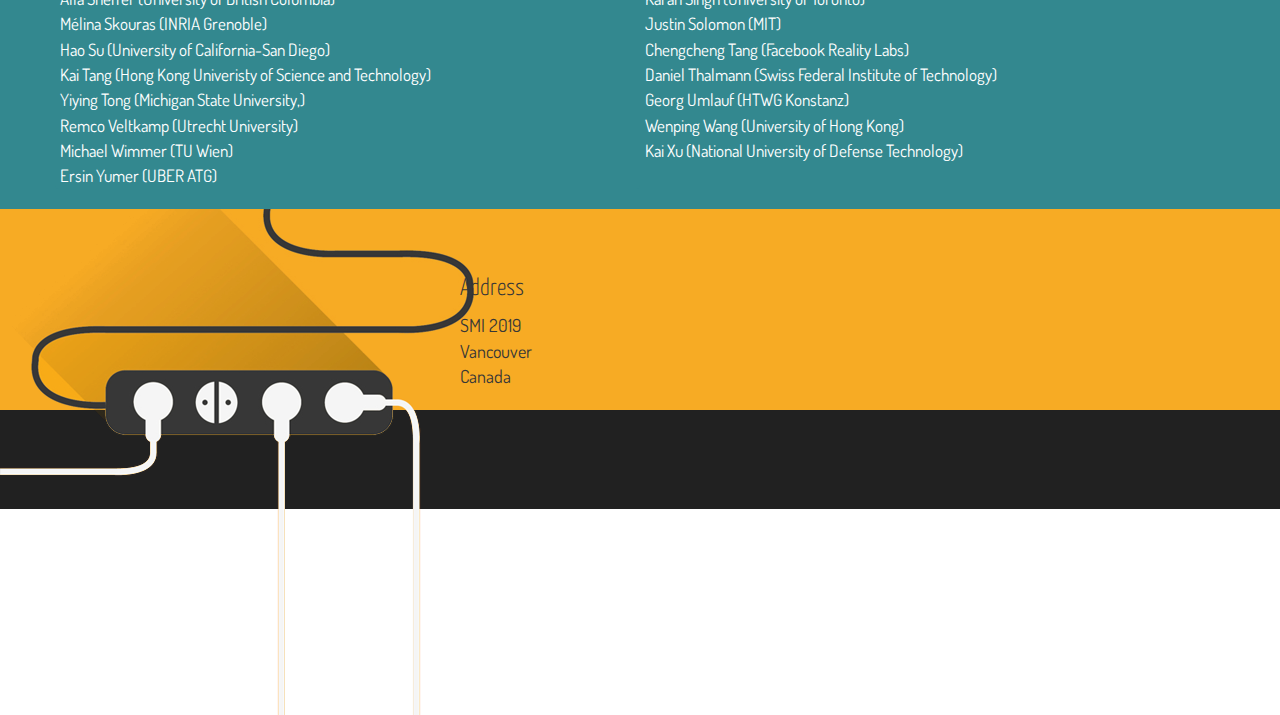
==== commit cfcad16f: "Update index.html" ====
--- a/index.html
+++ b/index.html
@@ -585,7 +585,7 @@
               <b>16:05-16:30 || SMI2019 closing and best paper award</b>
             </li>
 	    <li class='list-group-item'>
-		    <b>Best Paper (prize: 500 Euros)</b>
+		    <b>Best Paper (prize: 500 Euro)</b>
               		<br><br>
 		    &nbsp;&nbsp;A kernel for multi-parameter persistent homology<br>
 	      <i>&nbsp;&nbsp;Rene Corbet, Ulderico Fugacci, Michael Kerber, Claudia Landi, Bei Wang</i>
